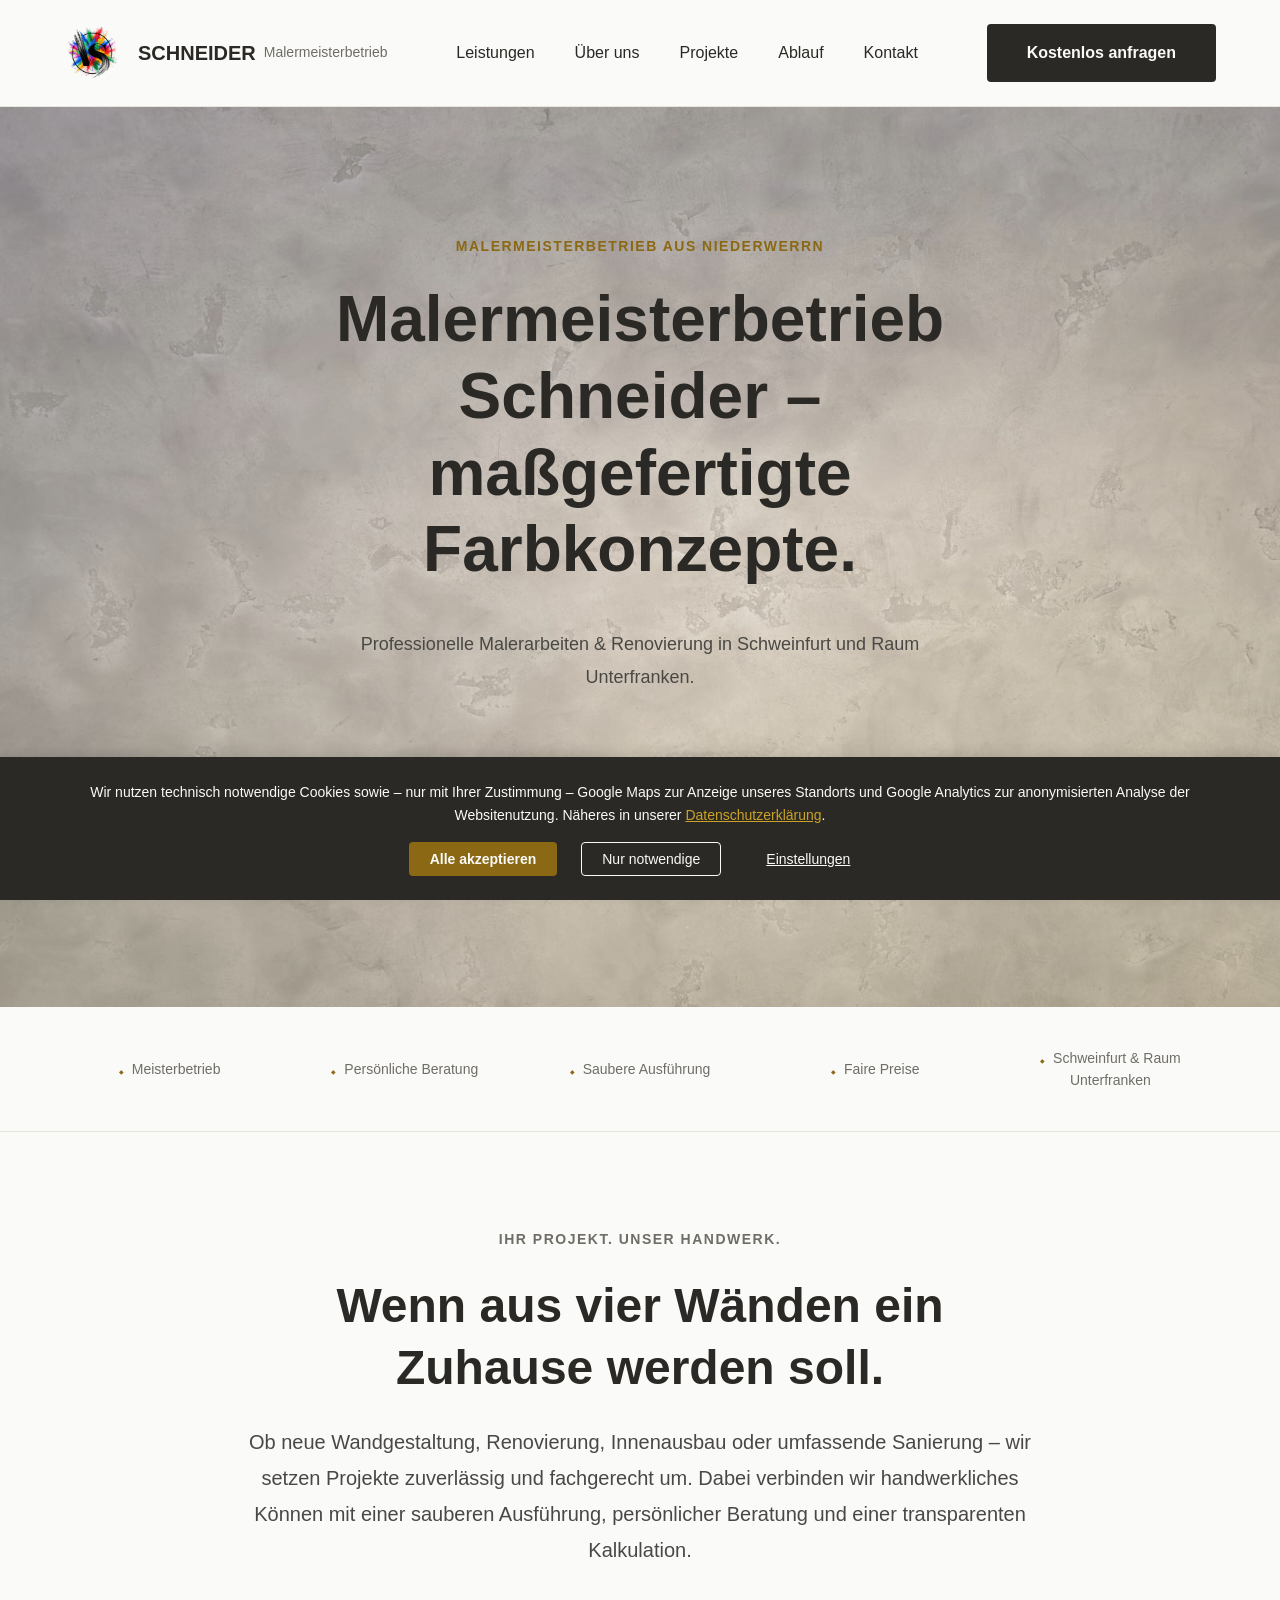
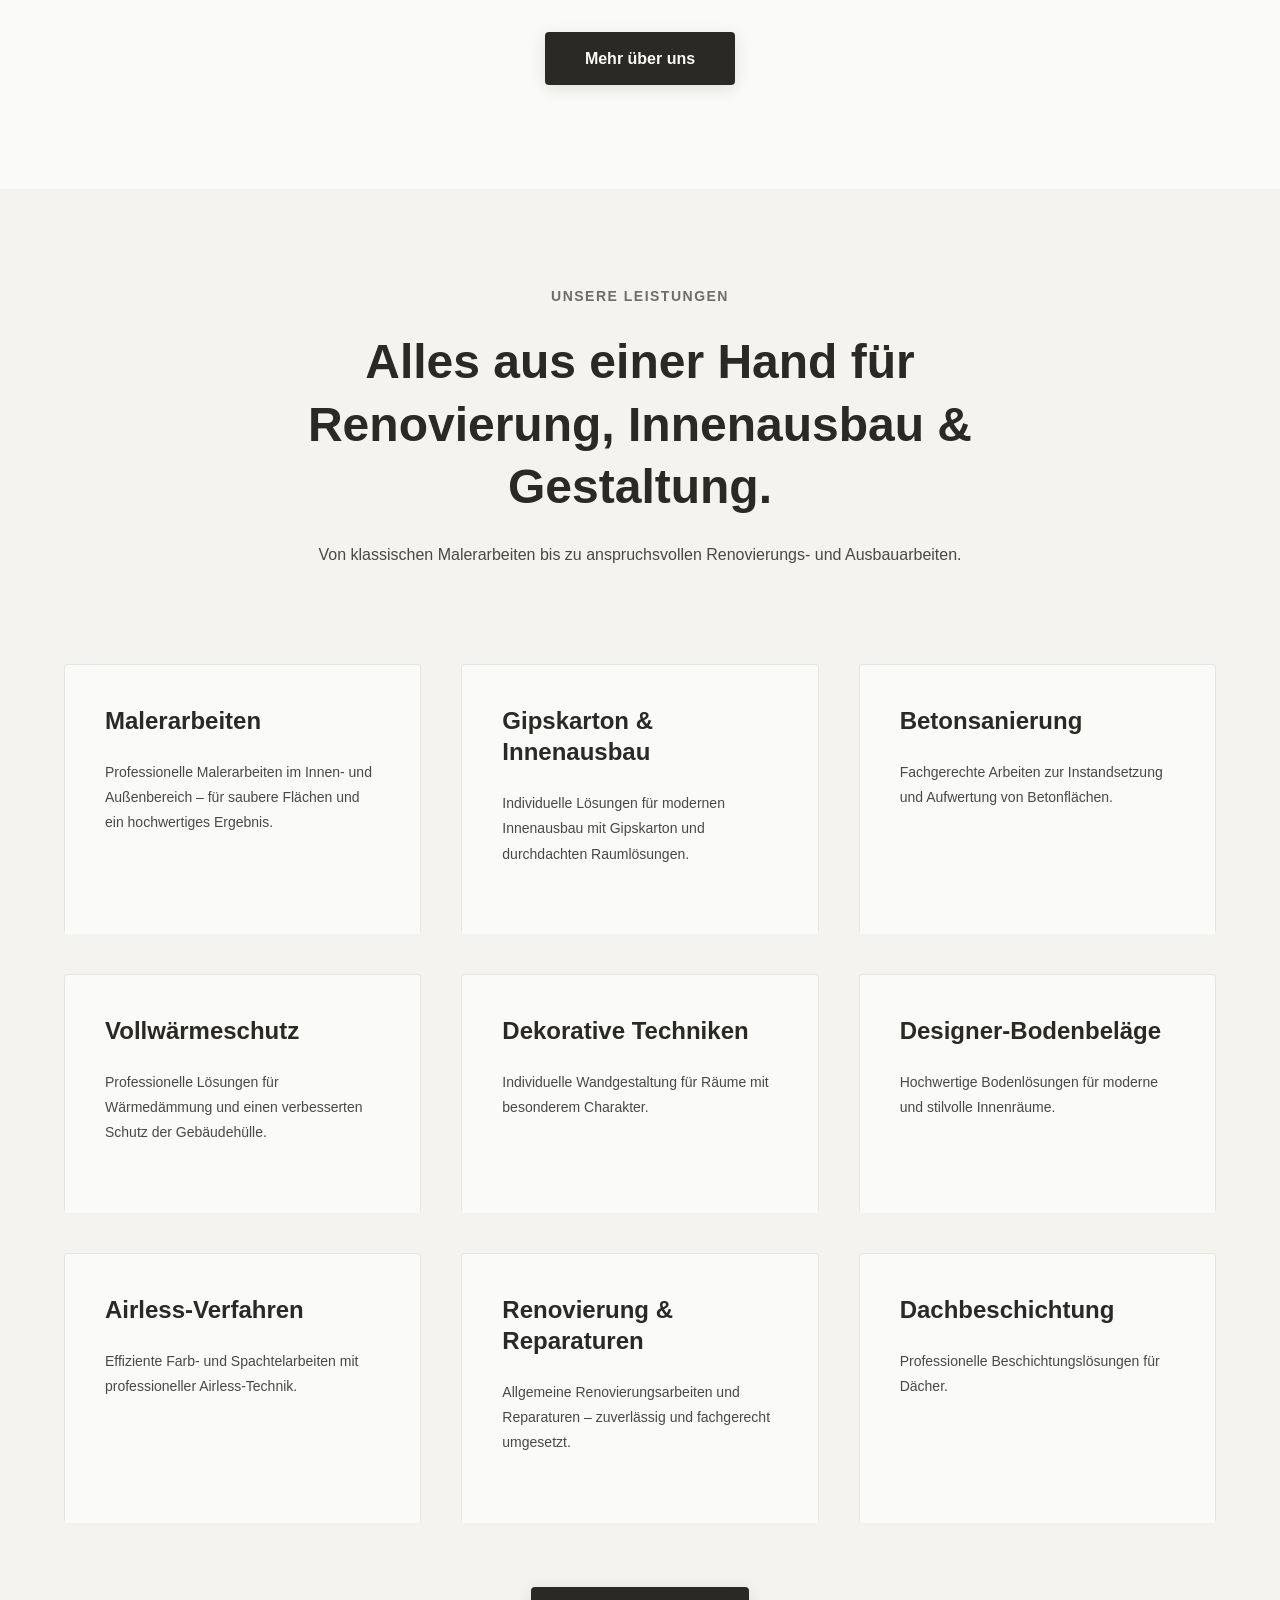
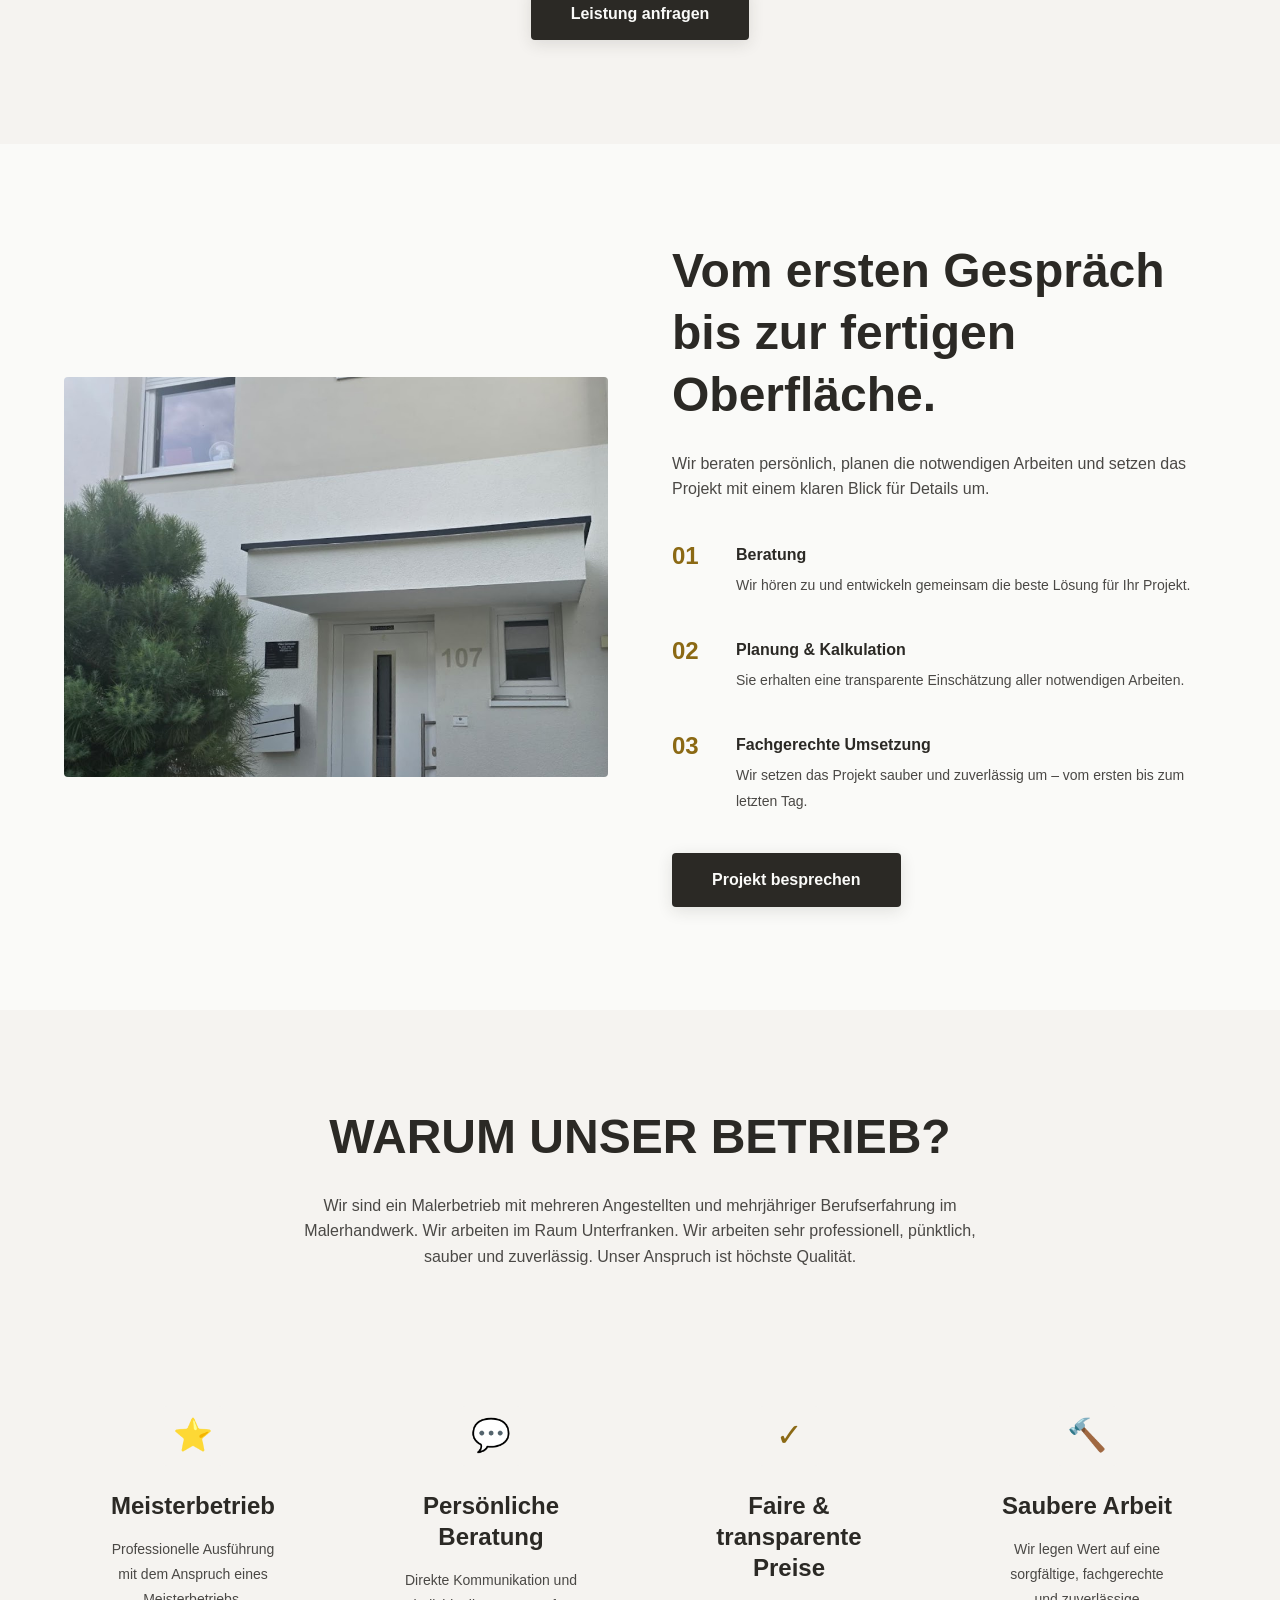
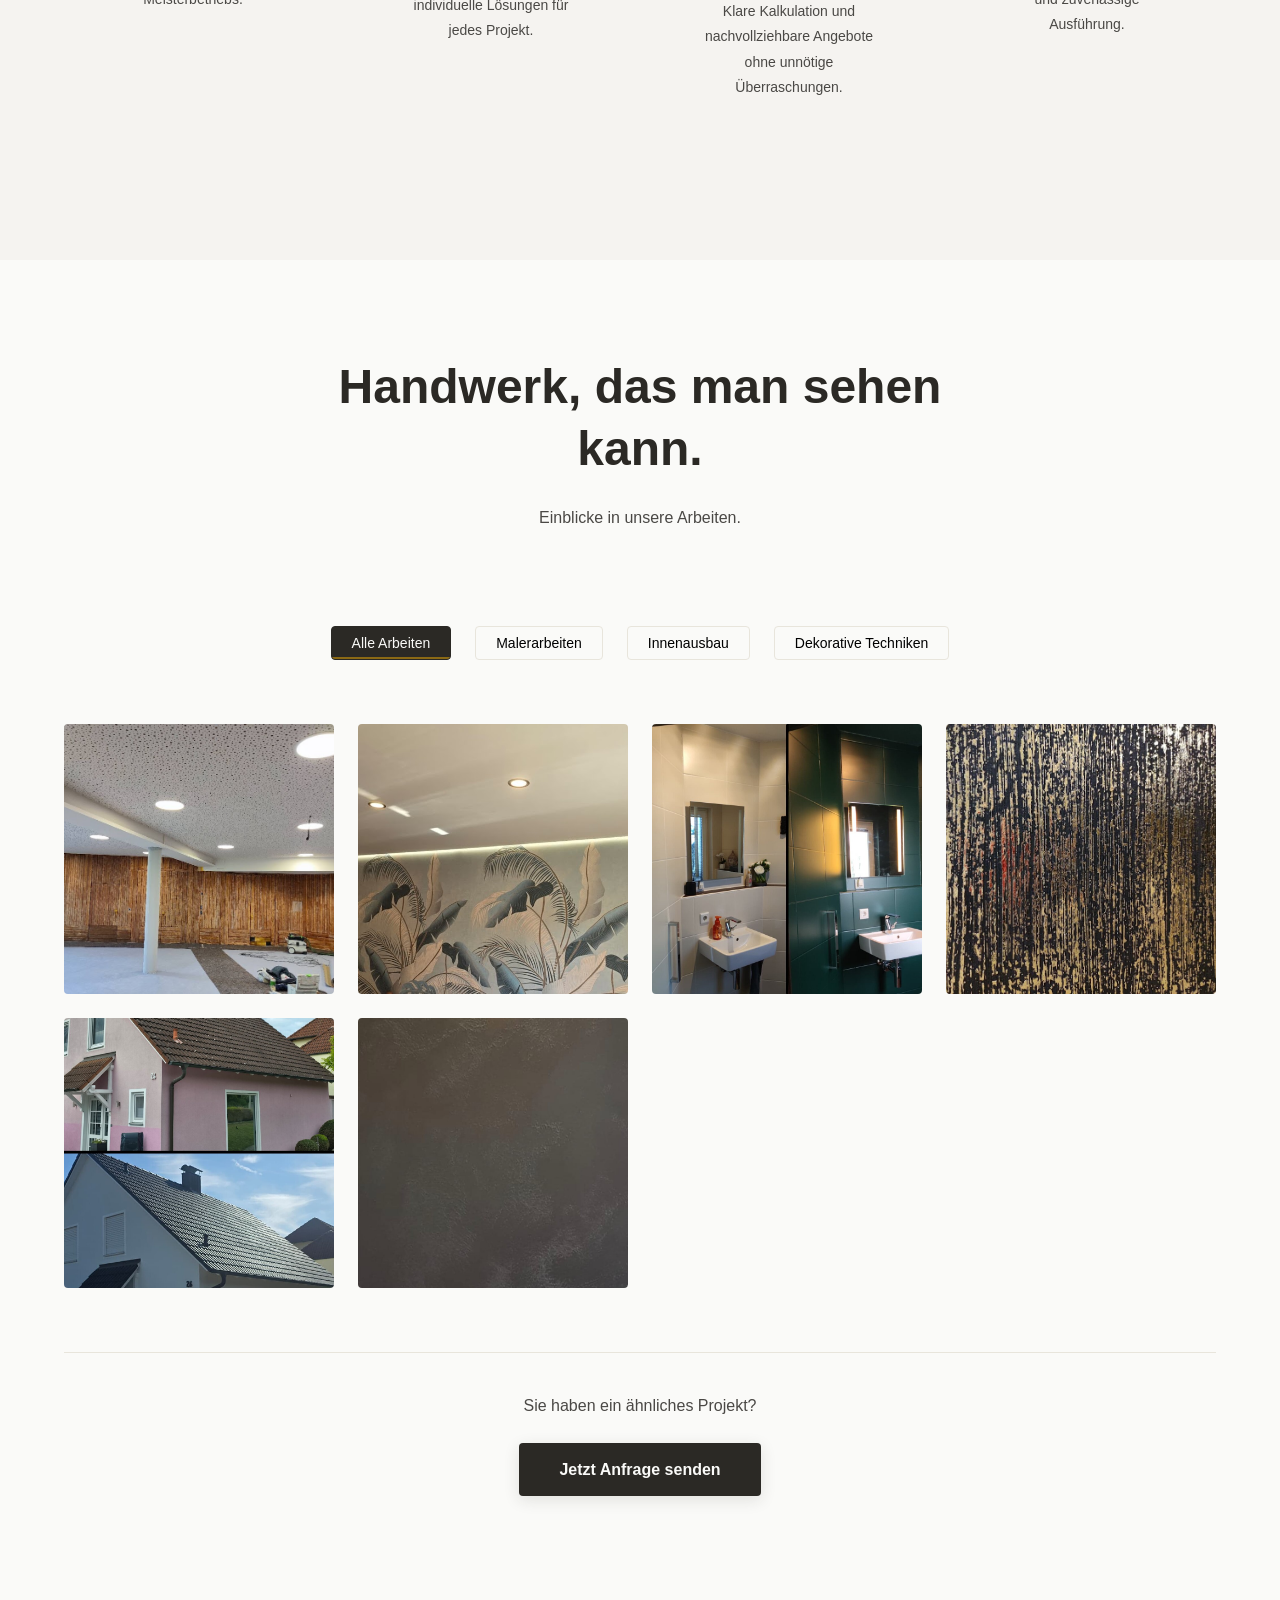
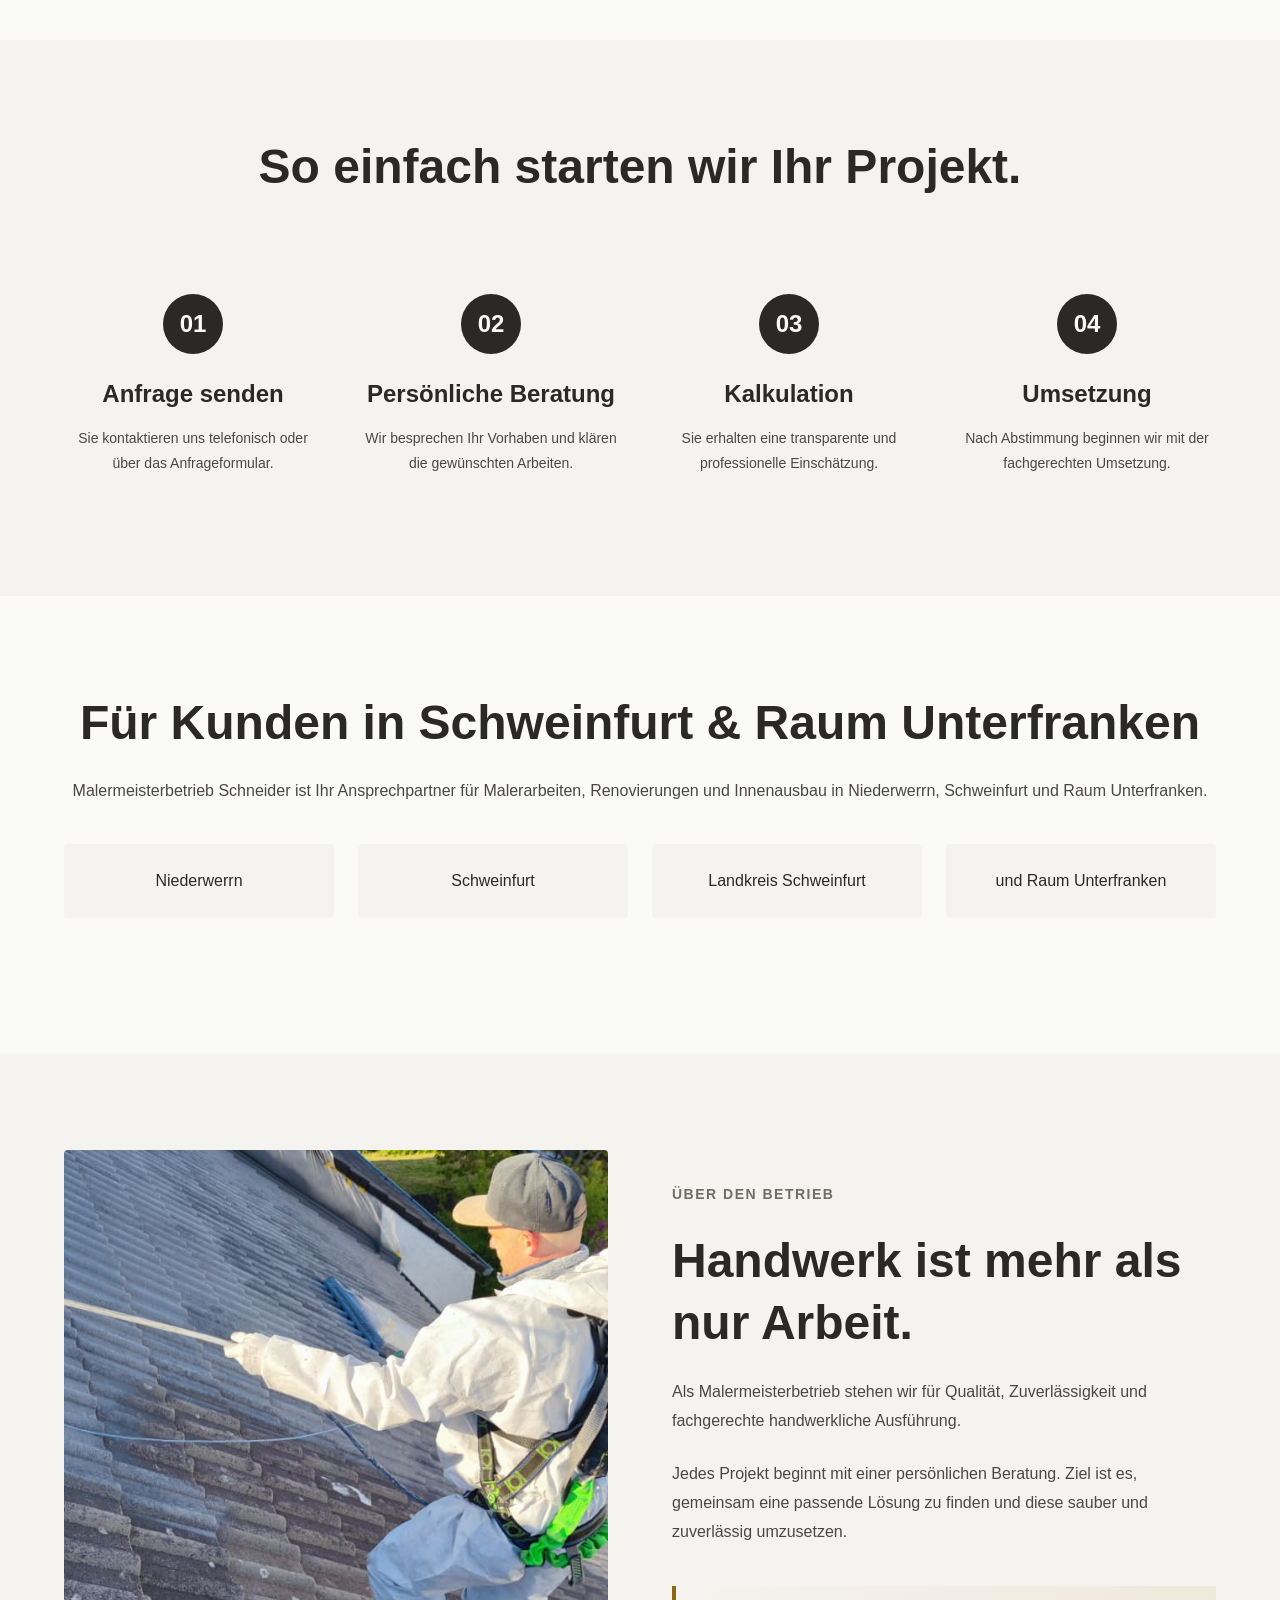
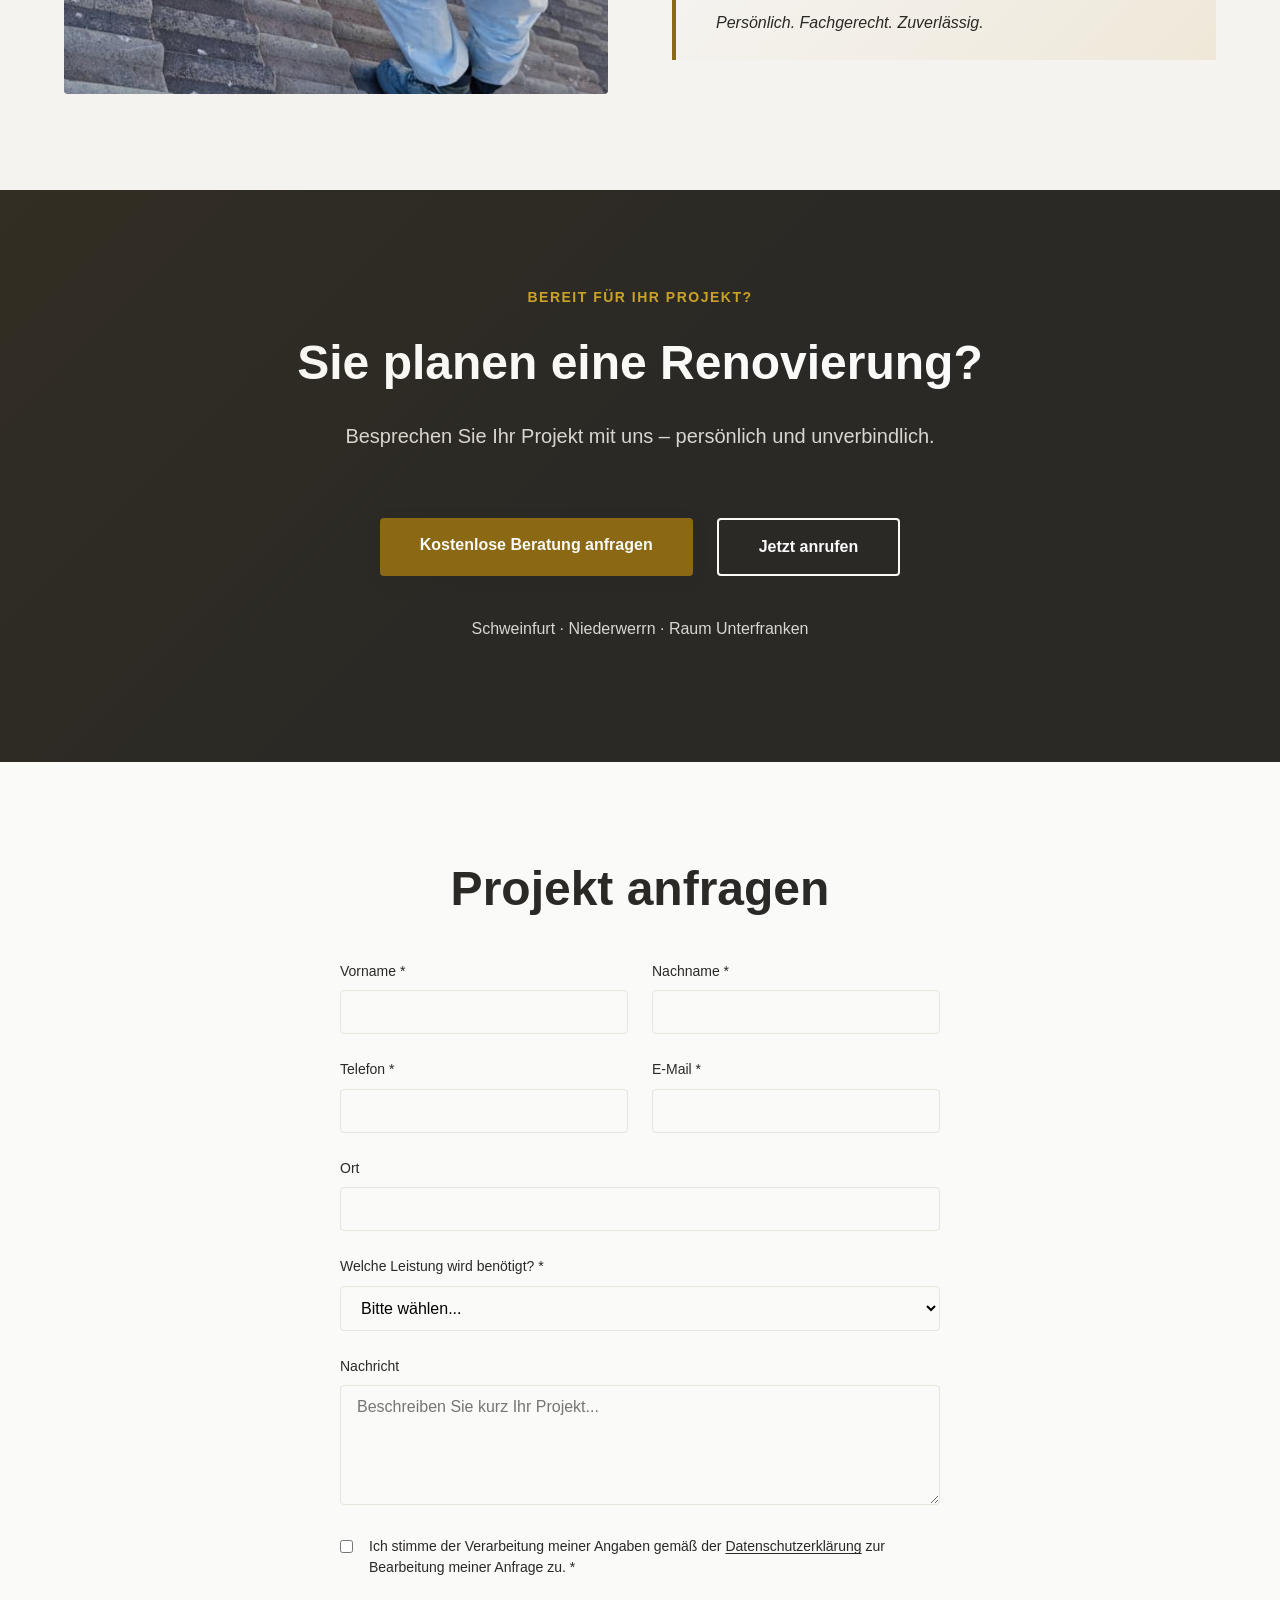
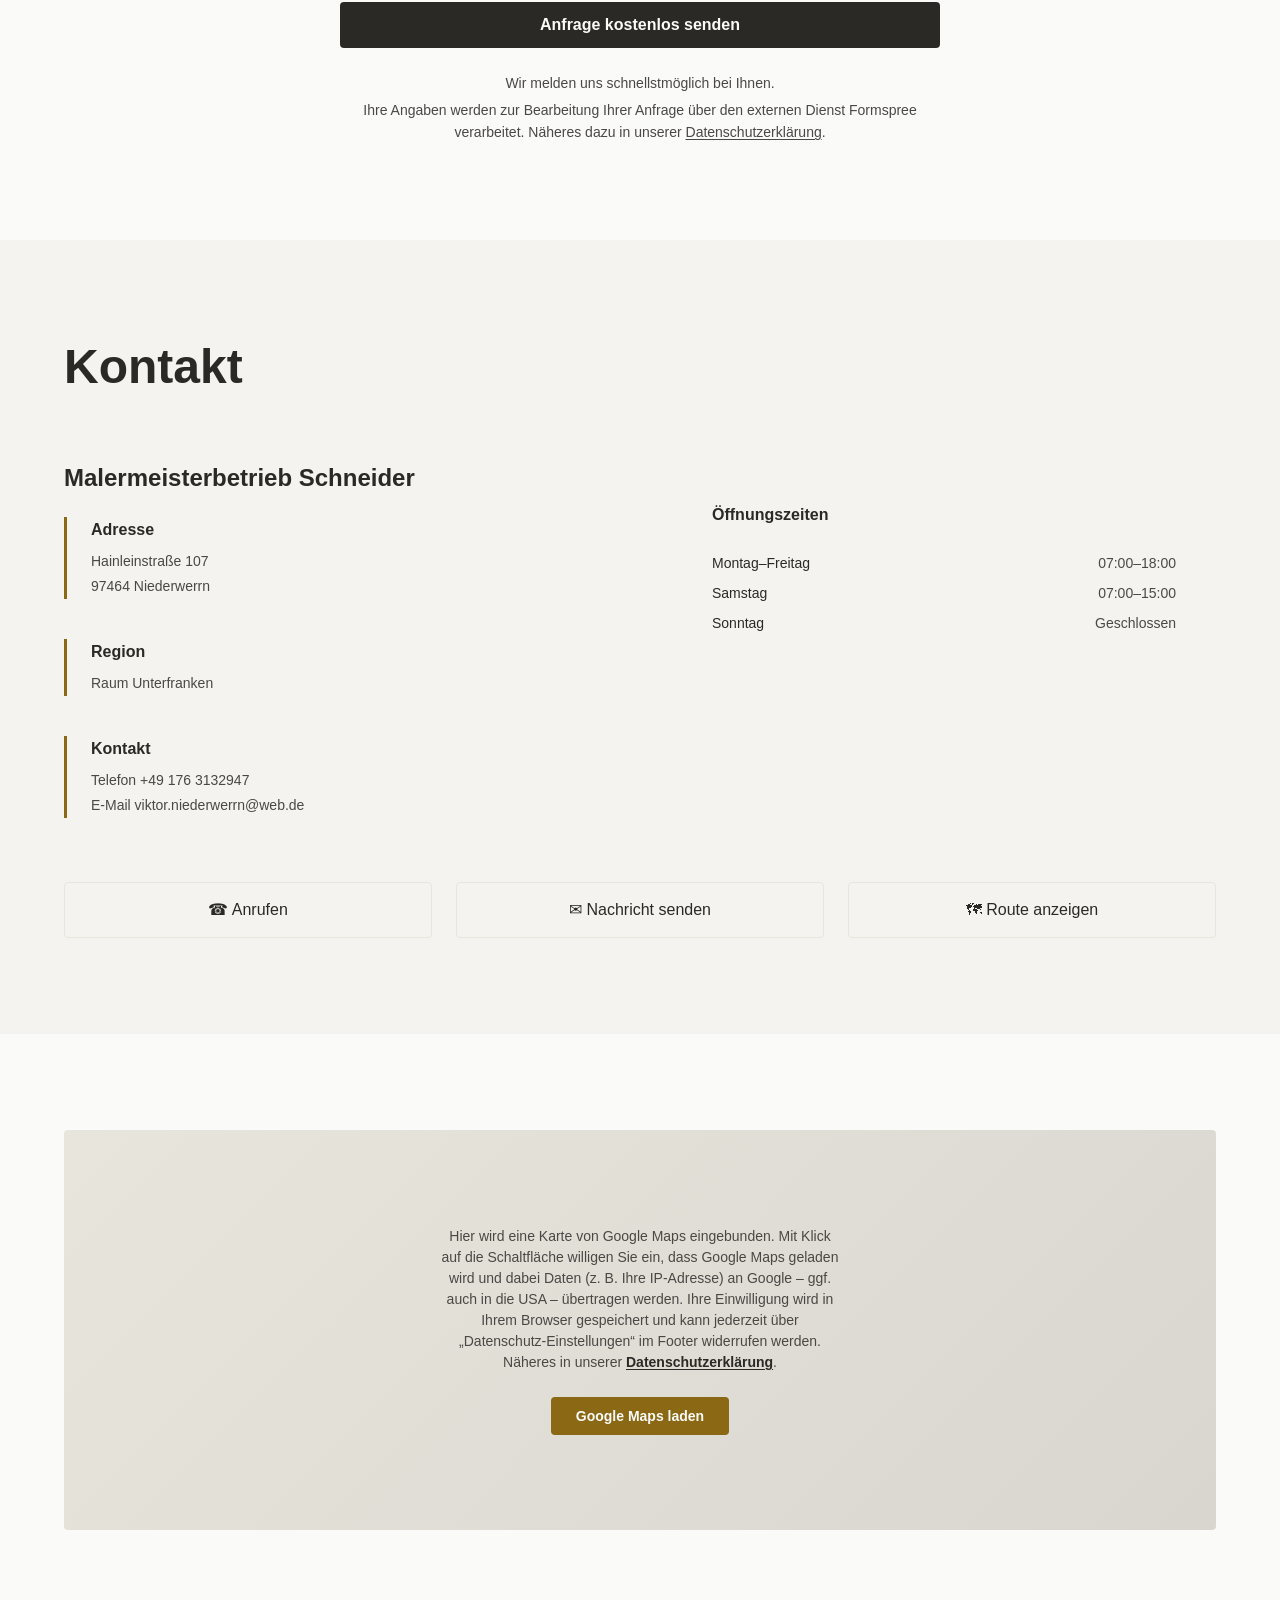
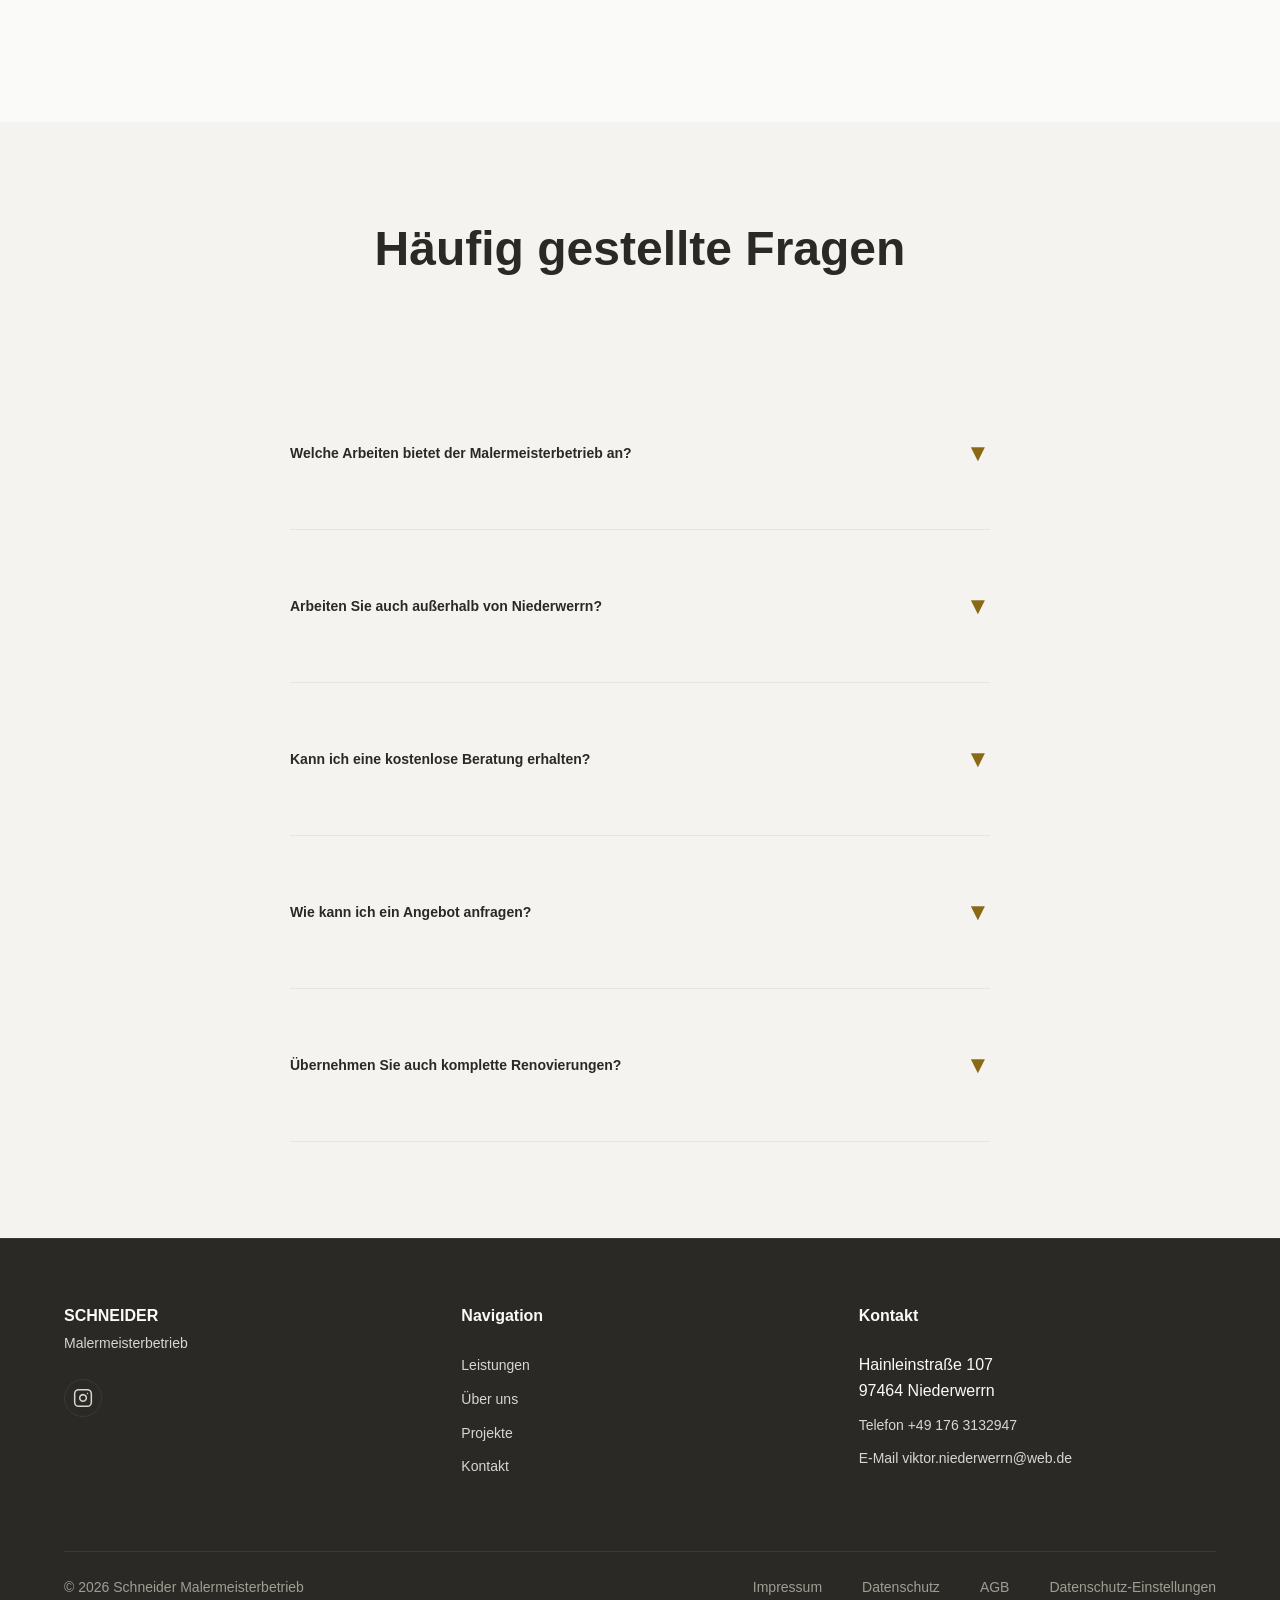
==== index.html @ 645c7f22 "Add files via upload" ====
<!DOCTYPE html>
<html lang="de">
<head>
    <meta charset="UTF-8">
    <meta name="viewport" content="width=device-width, initial-scale=1.0">
    <title>Malermeisterbetrieb Schneider – Malerarbeiten in Schweinfurt</title>
    <meta name="description" content="Malermeisterbetrieb Schneider aus Niederwerrn: Malerarbeiten, Renovierung und Innenausbau in Schweinfurt und Unterfranken. Jetzt kostenlos anfragen.">
    <meta name="robots" content="index, follow">
    <link rel="canonical" href="https://schneider-renovierungen.de/">
    <link rel="icon" type="image/png" href="images/logo.png">

    <!-- Open Graph -->
    <meta property="og:type" content="website">
    <meta property="og:locale" content="de_DE">
    <meta property="og:site_name" content="Malermeisterbetrieb Schneider">
    <meta property="og:title" content="Malermeisterbetrieb Schneider – Malerarbeiten in Schweinfurt">
    <meta property="og:description" content="Malerarbeiten, Renovierung und Innenausbau in Niederwerrn, Schweinfurt und Unterfranken. Jetzt kostenlos anfragen.">
    <meta property="og:url" content="https://schneider-renovierungen.de/">
    <meta property="og:image" content="https://schneider-renovierungen.de/images/photo-1.jpg">
    <meta property="og:image:alt" content="Malermeisterbetrieb Schneider – Malerarbeiten und Renovierung">

    <!-- Twitter / X -->
    <meta name="twitter:card" content="summary_large_image">
    <meta name="twitter:title" content="Malermeisterbetrieb Schneider – Malerarbeiten in Schweinfurt">
    <meta name="twitter:description" content="Malerarbeiten, Renovierung und Innenausbau in Niederwerrn, Schweinfurt und Unterfranken.">
    <meta name="twitter:image" content="https://schneider-renovierungen.de/images/photo-1.jpg">

    <link rel="stylesheet" href="css/style.css">
    <script src="js/consent.js" defer></script>
    <script src="js/main.js" defer></script>

    <script type="application/ld+json">
    {
        "@context": "https://schema.org",
        "@type": "HousePainter",
        "name": "Malermeisterbetrieb Schneider",
        "url": "https://schneider-renovierungen.de/",
        "image": "https://schneider-renovierungen.de/images/photo-1.jpg",
        "logo": "https://schneider-renovierungen.de/images/logo.png",
        "telephone": "+491763132947",
        "email": "viktor.niederwerrn@web.de",
        "address": {
            "@type": "PostalAddress",
            "streetAddress": "Hainleinstraße 107",
            "postalCode": "97464",
            "addressLocality": "Niederwerrn",
            "addressRegion": "Bayern",
            "addressCountry": "DE"
        },
        "geo": {
            "@type": "GeoCoordinates",
            "latitude": 50.0645105,
            "longitude": 10.1871933
        },
        "areaServed": ["Niederwerrn", "Schweinfurt", "Landkreis Schweinfurt", "Unterfranken"],
        "openingHoursSpecification": [
            {
                "@type": "OpeningHoursSpecification",
                "dayOfWeek": ["Monday", "Tuesday", "Wednesday", "Thursday", "Friday"],
                "opens": "07:00",
                "closes": "18:00"
            },
            {
                "@type": "OpeningHoursSpecification",
                "dayOfWeek": "Saturday",
                "opens": "07:00",
                "closes": "15:00"
            }
        ]
    }
    </script>
</head>
<body id="top">
    <a class="skip-link" href="#main">Zum Inhalt springen</a>

    <!-- COOKIE / CONSENT BANNER -->
    <section id="cookieBanner" class="cookie-banner" aria-label="Datenschutz-Hinweis" hidden>
        <div class="cookie-banner__inner">
            <p>
                Wir nutzen technisch notwendige Cookies sowie – nur mit Ihrer Zustimmung – Google Maps zur Anzeige unseres Standorts und Google Analytics zur anonymisierten Analyse der Websitenutzung. Näheres in unserer
                <a href="datenschutz.html">Datenschutzerklärung</a>.
            </p>
            <div class="cookie-banner__actions">
                <button type="button" class="consent-btn consent-btn--primary" data-consent="accept-all">Alle akzeptieren</button>
                <button type="button" class="consent-btn consent-btn--outline" data-consent="necessary">Nur notwendige</button>
                <button type="button" class="consent-btn consent-btn--link" data-consent="settings">Einstellungen</button>
            </div>
        </div>
    </section>

    <div class="scroll-progress" id="scrollProgress" aria-hidden="true"></div>

    <!-- HEADER / NAVIGATION -->
    <header class="site-header">
        <div class="container">
            <nav aria-label="Hauptnavigation">
                <a class="logo" href="#top">
                    <img src="images/logo.png" alt="" width="56" height="56" decoding="async">
                    <span class="logo-main">SCHNEIDER</span>
                    <span class="logo-sub">Malermeisterbetrieb</span>
                </a>
                <ul class="nav-links" id="navLinks">
                    <li><a href="#leistungen">Leistungen</a></li>
                    <li><a href="#about">Über uns</a></li>
                    <li><a href="#portfolio">Projekte</a></li>
                    <li><a href="#process">Ablauf</a></li>
                    <li><a href="#kontakt">Kontakt</a></li>
                </ul>
                <a class="cta-button" href="#kontaktformular">Kostenlos anfragen</a>
                <button class="hamburger" type="button" aria-label="Menü öffnen" aria-expanded="false" aria-controls="navLinks">
                    <span></span>
                    <span></span>
                    <span></span>
                </button>
            </nav>
        </div>
    </header>

    <main id="main">

        <!-- HERO -->
        <section class="hero">
            <img class="hero-image" src="images/photo-1.jpg" alt="" loading="eager" fetchpriority="high" decoding="async">
            <div class="hero-content">
                <span class="eyebrow">MALERMEISTERBETRIEB AUS NIEDERWERRN</span>
                <h1>Malermeisterbetrieb Schneider – maßgefertigte Farbkonzepte.</h1>
                <p class="hero-subheading">Professionelle Malerarbeiten &amp; Renovierung in Schweinfurt und Raum Unterfranken.</p>
                <div class="hero-buttons">
                    <a class="btn-primary" href="#kontaktformular">Kostenlos anfragen</a>
                    <a class="btn-secondary" href="#leistungen">Leistungen entdecken</a>
                </div>
            </div>
        </section>

        <!-- TRUST BAR -->
        <section class="trust-bar" aria-label="Unsere Stärken">
            <div class="container">
                <div class="trust-bar-content">
                    <div class="trust-bar-item">Meisterbetrieb</div>
                    <div class="trust-bar-item">Persönliche Beratung</div>
                    <div class="trust-bar-item">Saubere Ausführung</div>
                    <div class="trust-bar-item">Faire Preise</div>
                    <div class="trust-bar-item">Schweinfurt &amp; Raum Unterfranken</div>
                </div>
            </div>
        </section>

        <!-- INTRO -->
        <section class="section">
            <div class="container">
                <div class="intro">
                    <span class="eyebrow">IHR PROJEKT. UNSER HANDWERK.</span>
                    <h2>Wenn aus vier Wänden ein Zuhause werden soll.</h2>
                    <p>Ob neue Wandgestaltung, Renovierung, Innenausbau oder umfassende Sanierung – wir setzen Projekte zuverlässig und fachgerecht um. Dabei verbinden wir handwerkliches Können mit einer sauberen Ausführung, persönlicher Beratung und einer transparenten Kalkulation.</p>
                    <a class="btn-primary" href="#about">Mehr über uns</a>
                </div>
            </div>
        </section>

        <!-- LEISTUNGEN -->
        <section class="section light-gray" id="leistungen">
            <div class="container">
                <div class="section-header">
                    <span class="eyebrow">UNSERE LEISTUNGEN</span>
                    <h2>Alles aus einer Hand für Renovierung, Innenausbau &amp; Gestaltung.</h2>
                    <p>Von klassischen Malerarbeiten bis zu anspruchsvollen Renovierungs- und Ausbauarbeiten.</p>
                </div>
                <div class="services-grid">
                    <div class="service-card">
                        <h3>Malerarbeiten</h3>
                        <p>Professionelle Malerarbeiten im Innen- und Außenbereich – für saubere Flächen und ein hochwertiges Ergebnis.</p>
                    </div>
                    <div class="service-card">
                        <h3>Gipskarton &amp; Innenausbau</h3>
                        <p>Individuelle Lösungen für modernen Innenausbau mit Gipskarton und durchdachten Raumlösungen.</p>
                    </div>
                    <div class="service-card">
                        <h3>Betonsanierung</h3>
                        <p>Fachgerechte Arbeiten zur Instandsetzung und Aufwertung von Betonflächen.</p>
                    </div>
                    <div class="service-card">
                        <h3>Vollwärmeschutz</h3>
                        <p>Professionelle Lösungen für Wärmedämmung und einen verbesserten Schutz der Gebäudehülle.</p>
                    </div>
                    <div class="service-card">
                        <h3>Dekorative Techniken</h3>
                        <p>Individuelle Wandgestaltung für Räume mit besonderem Charakter.</p>
                    </div>
                    <div class="service-card">
                        <h3>Designer-Bodenbeläge</h3>
                        <p>Hochwertige Bodenlösungen für moderne und stilvolle Innenräume.</p>
                    </div>
                    <div class="service-card">
                        <h3>Airless-Verfahren</h3>
                        <p>Effiziente Farb- und Spachtelarbeiten mit professioneller Airless-Technik.</p>
                    </div>
                    <div class="service-card">
                        <h3>Renovierung &amp; Reparaturen</h3>
                        <p>Allgemeine Renovierungsarbeiten und Reparaturen – zuverlässig und fachgerecht umgesetzt.</p>
                    </div>
                    <div class="service-card">
                        <h3>Dachbeschichtung</h3>
                        <p>Professionelle Beschichtungslösungen für Dächer.</p>
                    </div>
                </div>
                <div class="services-cta">
                    <a class="btn-primary" href="#kontaktformular">Leistung anfragen</a>
                </div>
            </div>
        </section>

        <!-- VOM ERSTEN GESPRÄCH -->
        <section class="section">
            <div class="container">
                <div class="visual-performance">
                    <div class="visual-performance-image">
                        <img src="images/photo-2.jpg" alt="Referenzprojekt von Malermeisterbetrieb Schneider: gestalteter Innenraum" loading="lazy" decoding="async">
                    </div>
                    <div class="visual-performance-content">
                        <h2>Vom ersten Gespräch bis zur fertigen Oberfläche.</h2>
                        <p>Wir beraten persönlich, planen die notwendigen Arbeiten und setzen das Projekt mit einem klaren Blick für Details um.</p>
                        <div class="process-steps">
                            <div class="process-step">
                                <div class="process-step-number">01</div>
                                <div class="process-step-text">
                                    <strong>Beratung</strong>
                                    <span>Wir hören zu und entwickeln gemeinsam die beste Lösung für Ihr Projekt.</span>
                                </div>
                            </div>
                            <div class="process-step">
                                <div class="process-step-number">02</div>
                                <div class="process-step-text">
                                    <strong>Planung &amp; Kalkulation</strong>
                                    <span>Sie erhalten eine transparente Einschätzung aller notwendigen Arbeiten.</span>
                                </div>
                            </div>
                            <div class="process-step">
                                <div class="process-step-number">03</div>
                                <div class="process-step-text">
                                    <strong>Fachgerechte Umsetzung</strong>
                                    <span>Wir setzen das Projekt sauber und zuverlässig um – vom ersten bis zum letzten Tag.</span>
                                </div>
                            </div>
                        </div>
                        <a class="btn-primary" href="#kontaktformular">Projekt besprechen</a>
                    </div>
                </div>
            </div>
        </section>

        <!-- WARUM UNSER BETRIEB -->
        <section class="section light-gray">
            <div class="container">
                <div class="section-header">
                    <h2>WARUM UNSER BETRIEB?</h2>
                    <p>Wir sind ein Malerbetrieb mit mehreren Angestellten und mehrjähriger Berufserfahrung im Malerhandwerk. Wir arbeiten im Raum Unterfranken.
                    Wir arbeiten sehr professionell, pünktlich, sauber und zuverlässig. Unser Anspruch ist höchste Qualität.</p>
                </div>
                <div class="benefits-grid">
                    <div class="benefit-card">
                        <div class="benefit-icon" aria-hidden="true">⭐</div>
                        <h3>Meisterbetrieb</h3>
                        <p>Professionelle Ausführung mit dem Anspruch eines Meisterbetriebs.</p>
                    </div>
                    <div class="benefit-card">
                        <div class="benefit-icon" aria-hidden="true">💬</div>
                        <h3>Persönliche Beratung</h3>
                        <p>Direkte Kommunikation und individuelle Lösungen für jedes Projekt.</p>
                    </div>
                    <div class="benefit-card">
                        <div class="benefit-icon" aria-hidden="true">✓</div>
                        <h3>Faire &amp; transparente Preise</h3>
                        <p>Klare Kalkulation und nachvollziehbare Angebote ohne unnötige Überraschungen.</p>
                    </div>
                    <div class="benefit-card">
                        <div class="benefit-icon" aria-hidden="true">🔨</div>
                        <h3>Saubere Arbeit</h3>
                        <p>Wir legen Wert auf eine sorgfältige, fachgerechte und zuverlässige Ausführung.</p>
                    </div>
                </div>
            </div>
        </section>

        <!-- PORTFOLIO -->
        <section class="section" id="portfolio">
            <div class="container">
                <div class="section-header">
                    <h2>Handwerk, das man sehen kann.</h2>
                    <p>Einblicke in unsere Arbeiten.</p>
                </div>
                <div class="portfolio-filters" role="group" aria-label="Projekte filtern">
                    <button type="button" class="filter-btn active" data-filter="alle" aria-pressed="true">Alle Arbeiten</button>
                    <button type="button" class="filter-btn" data-filter="maler" aria-pressed="false">Malerarbeiten</button>
                    <button type="button" class="filter-btn" data-filter="innenausbau" aria-pressed="false">Innenausbau</button>
                    <button type="button" class="filter-btn" data-filter="dekorative techniken" aria-pressed="false">Dekorative Techniken</button>
                </div>
                <div class="portfolio-grid">
                    <div class="portfolio-item" data-category="maler">
                        <img src="images/photo-3.jpg" alt="Malerarbeiten – Referenzprojekt von Malermeisterbetrieb Schneider" loading="lazy" decoding="async">
                    </div>
                    <div class="portfolio-item" data-category="maler">
                        <img src="images/photo-4.jpg" alt="Malerarbeiten im Innenraum – Referenzprojekt von Malermeisterbetrieb Schneider" loading="lazy" decoding="async">
                    </div>
                    <div class="portfolio-item" data-category="innenausbau">
                        <img src="images/photo-5.jpg" alt="Innenausbau – Referenzprojekt von Malermeisterbetrieb Schneider" loading="lazy" decoding="async">
                    </div>
                    <div class="portfolio-item" data-category="dekorative techniken">
                        <img src="images/photo-6.jpg" alt="Dekorative Wandgestaltung – Referenzprojekt von Malermeisterbetrieb Schneider" loading="lazy" decoding="async">
                    </div>
                    <div class="portfolio-item" data-category="maler">
                        <img src="images/photo-7.jpg" alt="Renovierte Wandflächen – Referenzprojekt von Malermeisterbetrieb Schneider" loading="lazy" decoding="async">
                    </div>
                    <div class="portfolio-item" data-category="dekorative techniken">
                        <img src="images/photo-8.jpg" alt="Dekorative Technik an der Wand – Referenzprojekt von Malermeisterbetrieb Schneider" loading="lazy" decoding="async">
                    </div>
                </div>
                <div class="portfolio-cta">
                    <p>Sie haben ein ähnliches Projekt?</p>
                    <a class="btn-primary" href="#kontaktformular">Jetzt Anfrage senden</a>
                </div>
            </div>
        </section>

        <!-- ABLAUF -->
        <section class="section light-gray" id="process">
            <div class="container">
                <div class="section-header section-header--full">
                    <h2>So einfach starten wir Ihr Projekt.</h2>
                </div>
                <div class="timeline">
                    <div class="timeline-step">
                        <div class="timeline-number">01</div>
                        <h3>Anfrage senden</h3>
                        <p>Sie kontaktieren uns telefonisch oder über das Anfrageformular.</p>
                    </div>
                    <div class="timeline-step">
                        <div class="timeline-number">02</div>
                        <h3>Persönliche Beratung</h3>
                        <p>Wir besprechen Ihr Vorhaben und klären die gewünschten Arbeiten.</p>
                    </div>
                    <div class="timeline-step">
                        <div class="timeline-number">03</div>
                        <h3>Kalkulation</h3>
                        <p>Sie erhalten eine transparente und professionelle Einschätzung.</p>
                    </div>
                    <div class="timeline-step">
                        <div class="timeline-number">04</div>
                        <h3>Umsetzung</h3>
                        <p>Nach Abstimmung beginnen wir mit der fachgerechten Umsetzung.</p>
                    </div>
                </div>
            </div>
        </section>

        <!-- REGION -->
        <section class="section">
            <div class="container">
                <div class="region-header">
                    <h2>Für Kunden in Schweinfurt &amp; Raum Unterfranken</h2>
                    <p>Malermeisterbetrieb Schneider ist Ihr Ansprechpartner für Malerarbeiten, Renovierungen und Innenausbau in Niederwerrn, Schweinfurt und Raum Unterfranken.</p>
                </div>
                <div class="region-locations">
                    <div class="region-location">Niederwerrn</div>
                    <div class="region-location">Schweinfurt</div>
                    <div class="region-location">Landkreis Schweinfurt</div>
                    <div class="region-location">und Raum Unterfranken</div>
                </div>
            </div>
        </section>

        <!-- ÜBER DEN BETRIEB -->
        <section class="section light-gray" id="about">
            <div class="container">
                <div class="about">
                    <div class="about-image">
                        <img src="images/photo-9.jpg" alt="Einblick in die Arbeit von Malermeisterbetrieb Schneider" loading="lazy" decoding="async">
                    </div>
                    <div class="about-content">
                        <span class="eyebrow">ÜBER DEN BETRIEB</span>
                        <h2>Handwerk ist mehr als nur Arbeit.</h2>
                        <p>Als Malermeisterbetrieb stehen wir für Qualität, Zuverlässigkeit und fachgerechte handwerkliche Ausführung.</p>
                        <p>Jedes Projekt beginnt mit einer persönlichen Beratung. Ziel ist es, gemeinsam eine passende Lösung zu finden und diese sauber und zuverlässig umzusetzen.</p>
                        <div class="about-highlight">Persönlich. Fachgerecht. Zuverlässig.</div>
                    </div>
                </div>
            </div>
        </section>

        <!-- CTA -->
        <section class="section dark cta-section">
            <div class="container">
                <span class="eyebrow">BEREIT FÜR IHR PROJEKT?</span>
                <h2>Sie planen eine Renovierung?</h2>
                <p class="cta-section-subheading">Besprechen Sie Ihr Projekt mit uns – persönlich und unverbindlich.</p>
                <div class="cta-buttons">
                    <a class="btn-primary" href="#kontaktformular">Kostenlose Beratung anfragen</a>
                    <a class="btn-secondary" href="tel:+491763132947">Jetzt anrufen</a>
                </div>
                <p class="cta-section-location">Schweinfurt · Niederwerrn · Raum Unterfranken</p>
            </div>
        </section>

        <!-- KONTAKTFORMULAR -->
        <section class="section" id="kontaktformular">
            <div class="container">
                <div class="form-section">
                    <h2>Projekt anfragen</h2>
                    <form id="kontaktForm" action="https://formspree.io/f/xwlpkgla" method="POST">
                        <input type="hidden" name="_subject" value="Neue Anfrage von Malermeisterbetrieb Schneider Website">
                        <input type="hidden" name="_captcha" value="false">
                        <div class="hp-field" aria-hidden="true">
                            <label>Bitte nicht ausfüllen <input type="text" name="_gotcha" tabindex="-1" autocomplete="off"></label>
                        </div>

                        <div class="form-row">
                            <div class="form-group">
                                <label for="vorname">Vorname *</label>
                                <input type="text" id="vorname" name="vorname" required minlength="2" maxlength="60" autocomplete="given-name" aria-describedby="vorname-error">
                                <span class="field-error" id="vorname-error"></span>
                            </div>
                            <div class="form-group">
                                <label for="nachname">Nachname *</label>
                                <input type="text" id="nachname" name="nachname" required minlength="2" maxlength="60" autocomplete="family-name" aria-describedby="nachname-error">
                                <span class="field-error" id="nachname-error"></span>
                            </div>
                        </div>
                        <div class="form-row">
                            <div class="form-group">
                                <label for="telefon">Telefon *</label>
                                <input type="tel" id="telefon" name="telefon" required inputmode="tel" maxlength="25" pattern="\+?[0-9 \(\)\/\.\-]{6,25}" autocomplete="tel" aria-describedby="telefon-error">
                                <span class="field-error" id="telefon-error"></span>
                            </div>
                            <div class="form-group">
                                <label for="email">E-Mail *</label>
                                <input type="email" id="email" name="email" required maxlength="254" autocomplete="email" aria-describedby="email-error">
                                <span class="field-error" id="email-error"></span>
                            </div>
                        </div>
                        <div class="form-group">
                            <label for="ort">Ort</label>
                            <input type="text" id="ort" name="ort" maxlength="80" autocomplete="address-level2" aria-describedby="ort-error">
                            <span class="field-error" id="ort-error"></span>
                        </div>
                        <div class="form-group">
                            <label for="leistung">Welche Leistung wird benötigt? *</label>
                            <select id="leistung" name="leistung" required aria-describedby="leistung-error">
                                <option value="">Bitte wählen...</option>
                                <option value="malerarbeiten">Malerarbeiten</option>
                                <option value="innenausbau">Innenausbau</option>
                                <option value="gipskarton">Gipskartonarbeiten</option>
                                <option value="betonsanierung">Betonsanierung</option>
                                <option value="vollwaermeschutz">Vollwärmeschutz</option>
                                <option value="dekorative">Dekorative Techniken</option>
                                <option value="bodenbelaege">Designer-Bodenbeläge</option>
                                <option value="airless">Airless-Arbeiten</option>
                                <option value="renovierung">Renovierung / Reparatur</option>
                                <option value="dachbeschichtung">Dachbeschichtung</option>
                                <option value="sonstiges">Sonstiges</option>
                            </select>
                            <span class="field-error" id="leistung-error"></span>
                        </div>
                        <div class="form-group">
                            <label for="nachricht">Nachricht</label>
                            <textarea id="nachricht" name="nachricht" minlength="10" maxlength="2000" placeholder="Beschreiben Sie kurz Ihr Projekt..." aria-describedby="nachricht-error"></textarea>
                            <span class="field-error" id="nachricht-error"></span>
                        </div>
                        <div class="form-checkbox-group">
                            <div class="form-checkbox">
                                <input type="checkbox" id="datenschutz-consent" name="datenschutz" required aria-describedby="datenschutz-consent-error">
                                <label for="datenschutz-consent">Ich stimme der Verarbeitung meiner Angaben gemäß der <a href="datenschutz.html">Datenschutzerklärung</a> zur Bearbeitung meiner Anfrage zu. *</label>
                            </div>
                            <span class="field-error" id="datenschutz-consent-error"></span>
                        </div>
                        <button type="submit" class="form-button">Anfrage kostenlos senden</button>
                        <div class="form-info">Wir melden uns schnellstmöglich bei Ihnen.</div>
                        <div class="form-info">Ihre Angaben werden zur Bearbeitung Ihrer Anfrage über den externen Dienst Formspree verarbeitet. Näheres dazu in unserer <a href="datenschutz.html">Datenschutzerklärung</a>.</div>
                        <div id="formStatus" class="form-status" role="status" hidden></div>
                    </form>
                </div>
            </div>
        </section>

        <!-- KONTAKT & ÖFFNUNGSZEITEN -->
        <section class="section light-gray" id="kontakt">
            <div class="container">
                <h2 class="contact-title">Kontakt</h2>
                <div class="contact-section">
                    <div class="contact-info">
                        <h3>Malermeisterbetrieb Schneider</h3>
                        <div class="contact-details">
                            <div class="contact-block">
                                <h4>Adresse</h4>
                                <p>Hainleinstraße 107<br>97464 Niederwerrn</p>
                            </div>
                            <div class="contact-block">
                                <h4>Region</h4>
                                <p>Raum Unterfranken</p>
                            </div>
                            <div class="contact-block">
                                <h4>Kontakt</h4>
                                <p><a href="tel:+491763132947">Telefon +49 176 3132947</a><br>
                                <a href="mailto:viktor.niederwerrn@web.de">E-Mail viktor.niederwerrn@web.de</a></p>
                            </div>
                        </div>
                    </div>
                    <div class="contact-hours">
                        <h3 class="contact-hours-title">Öffnungszeiten</h3>
                        <div class="hours-list">
                            <div class="hours-item">
                                <span>Montag–Freitag</span>
                                <span>07:00–18:00</span>
                            </div>
                            <div class="hours-item">
                                <span>Samstag</span>
                                <span>07:00–15:00</span>
                            </div>
                            <div class="hours-item">
                                <span>Sonntag</span>
                                <span>Geschlossen</span>
                            </div>
                        </div>
                    </div>
                </div>
                <div class="contact-buttons">
                    <a class="contact-btn" href="tel:+491763132947">☎ Anrufen</a>
                    <a class="contact-btn" href="#kontaktformular">✉ Nachricht senden</a>
                    <a class="contact-btn" href="https://www.google.com/maps/place/Viktor+Schneider/@50.0645105,10.1846184,718m/data=!3m1!1e3!4m15!1m8!3m7!1s0x47a2f76195e80d27:0x41564f50977a6a6e!2sHainleinstra%C3%9Fe+107,+97464+Niederwerrn!3b1!8m2!3d50.0645105!4d10.1871933!16s%2Fg%2F11c5mc353q!3m5!1s0x47a2f79ad8e26147:0x8a6961f9d98716e0!8m2!3d50.0645105!4d10.1871933!16s%2Fg%2F11nvydfbbn?entry=ttu&amp;g_ep=EgoyMDI2MDkxNC4wIKXMDSoASAFQAw%3D%3D" target="_blank" rel="noopener noreferrer">🗺 Route anzeigen<span class="visually-hidden"> (öffnet in neuem Tab)</span></a>
                </div>
            </div>
        </section>

        <!-- KARTE -->
        <section class="section" aria-label="Standortkarte">
            <div class="container">
                <div class="map-section">
                    <div class="map-placeholder" id="mapPlaceholder">
                        <div class="map-consent">
                            <p>
                                Hier wird eine Karte von Google Maps eingebunden. Mit Klick auf die Schaltfläche willigen Sie ein, dass Google Maps geladen wird und dabei Daten (z. B. Ihre IP-Adresse) an Google – ggf. auch in die USA – übertragen werden. Ihre Einwilligung wird in Ihrem Browser gespeichert und kann jederzeit über „Datenschutz-Einstellungen“ im Footer widerrufen werden. Näheres in unserer <a href="datenschutz.html">Datenschutzerklärung</a>.
                            </p>
                            <button type="button" class="consent-btn consent-btn--primary" data-consent="load-maps">Google Maps laden</button>
                        </div>
                    </div>
                </div>
            </div>
        </section>

        <!-- FAQ -->
        <section class="section light-gray">
            <div class="container">
                <div class="faq-section">
                    <div class="section-header section-header--full">
                        <h2>Häufig gestellte Fragen</h2>
                    </div>
                    <div class="faq-item">
                        <h3><button type="button" class="faq-question" id="faq-1-q" aria-expanded="false" aria-controls="faq-1-a">
                            <span>Welche Arbeiten bietet der Malermeisterbetrieb an?</span>
                            <span class="faq-toggle" aria-hidden="true">▼</span>
                        </button></h3>
                        <div class="faq-answer" id="faq-1-a" role="region" aria-labelledby="faq-1-q">
                            Wir bieten ein umfassendes Spektrum an Malerarbeiten, Renovierungen, Innenausbau, Gipskartonarbeiten, Betonsanierung, Vollwärmeschutz, dekorative Techniken, Bodenbeläge, Airless-Verfahren und Dachbeschichtung an. Gerne beraten wir Sie zu Ihrem individuellen Projekt.
                        </div>
                    </div>
                    <div class="faq-item">
                        <h3><button type="button" class="faq-question" id="faq-2-q" aria-expanded="false" aria-controls="faq-2-a">
                            <span>Arbeiten Sie auch außerhalb von Niederwerrn?</span>
                            <span class="faq-toggle" aria-hidden="true">▼</span>
                        </button></h3>
                        <div class="faq-answer" id="faq-2-a" role="region" aria-labelledby="faq-2-q">
                            Ja, wir arbeiten in Niederwerrn, Schweinfurt und in der gesamten Umgebung. Gerne besprechen wir mit Ihnen, ob wir für Ihren Standort verfügbar sind.
                        </div>
                    </div>
                    <div class="faq-item">
                        <h3><button type="button" class="faq-question" id="faq-3-q" aria-expanded="false" aria-controls="faq-3-a">
                            <span>Kann ich eine kostenlose Beratung erhalten?</span>
                            <span class="faq-toggle" aria-hidden="true">▼</span>
                        </button></h3>
                        <div class="faq-answer" id="faq-3-a" role="region" aria-labelledby="faq-3-q">
                            Eine unverbindliche und kostenlose Beratung ist für uns selbstverständlich. Kontaktieren Sie uns telefonisch oder über unser Anfrageformular.
                        </div>
                    </div>
                    <div class="faq-item">
                        <h3><button type="button" class="faq-question" id="faq-4-q" aria-expanded="false" aria-controls="faq-4-a">
                            <span>Wie kann ich ein Angebot anfragen?</span>
                            <span class="faq-toggle" aria-hidden="true">▼</span>
                        </button></h3>
                        <div class="faq-answer" id="faq-4-a" role="region" aria-labelledby="faq-4-q">
                            Sie können uns auf mehreren Wegen kontaktieren: Per Telefon, über unser Online-Anfrageformular oder per E-Mail. Wir melden uns schnellstmöglich bei Ihnen.
                        </div>
                    </div>
                    <div class="faq-item">
                        <h3><button type="button" class="faq-question" id="faq-5-q" aria-expanded="false" aria-controls="faq-5-a">
                            <span>Übernehmen Sie auch komplette Renovierungen?</span>
                            <span class="faq-toggle" aria-hidden="true">▼</span>
                        </button></h3>
                        <div class="faq-answer" id="faq-5-a" role="region" aria-labelledby="faq-5-q">
                            Ja, wir führen umfassende Renovierungen durch und koordinieren alle anfallenden Arbeiten professionell. Von der Planung bis zur fertigen Umsetzung.
                        </div>
                    </div>
                </div>
            </div>
        </section>

    </main>

    <!-- FOOTER -->
    <footer class="site-footer">
        <div class="container">
            <div class="footer-content">
                <div class="footer-section">
                    <div class="footer-brand">
                        <div class="footer-brand-name">SCHNEIDER</div>
                        <div class="footer-brand-sub">Malermeisterbetrieb</div>
                    </div>
                    <div class="footer-social">
                        <a href="https://www.instagram.com/malerbetriebviktorschneider?stkn=MWRsOGxmZTB0bTZqeQ==" class="footer-social-link" target="_blank" rel="noopener noreferrer" aria-label="Instagram">
                            <svg xmlns="http://www.w3.org/2000/svg" width="20" height="20" viewBox="0 0 24 24" fill="none" stroke="currentColor" stroke-width="1.8" stroke-linecap="round" stroke-linejoin="round"><rect x="2" y="2" width="20" height="20" rx="5"></rect><path d="M16 11.37A4 4 0 1 1 12.63 8 4 4 0 0 1 16 11.37z"></path><line x1="17.5" y1="6.5" x2="17.5" y2="6.5"></line></svg>
                        </a>
                    </div>
                </div>
                <nav class="footer-section" aria-label="Footer-Navigation">
                    <h3 class="footer-heading">Navigation</h3>
                    <ul>
                        <li><a href="#leistungen">Leistungen</a></li>
                        <li><a href="#about">Über uns</a></li>
                        <li><a href="#portfolio">Projekte</a></li>
                        <li><a href="#kontakt">Kontakt</a></li>
                    </ul>
                </nav>
                <div class="footer-section">
                    <h3 class="footer-heading">Kontakt</h3>
                    <ul>
                        <li>Hainleinstraße 107<br>97464 Niederwerrn</li>
                        <li><a href="tel:+491763132947">Telefon +49 176 3132947</a></li>
                        <li><a href="mailto:viktor.niederwerrn@web.de">E-Mail viktor.niederwerrn@web.de</a></li>
                    </ul>
                </div>
            </div>
            <div class="footer-bottom">
                <div>&copy; <span data-year>2026</span> Schneider Malermeisterbetrieb</div>
                <div class="footer-links">
                    <a href="impressum.html">Impressum</a>
                    <a href="datenschutz.html">Datenschutz</a>
                    <a href="agb.html">AGB</a>
                    <button type="button" class="footer-link-btn" data-consent="settings">Datenschutz-Einstellungen</button>
                </div>
            </div>
        </div>
    </footer>

    <!-- MOBILE STICKY CTA -->
    <div class="mobile-sticky-cta">
        <a class="btn-primary" href="tel:+491763132947">☎ Anrufen</a>
        <a class="btn-secondary" href="#kontaktformular">Anfragen</a>
    </div>

    <!-- LEGAL DIALOG (Impressum / Datenschutz / AGB) -->

    <!-- CONSENT SETTINGS DIALOG -->
    <dialog id="consentSettings" class="consent-dialog" aria-labelledby="consentSettingsTitle">
        <h2 id="consentSettingsTitle" class="dialog-title">Datenschutz-Einstellungen</h2>
        <p>Hier können Sie festlegen, welche Dienste diese Website laden darf. Notwendige Cookies sind für den Betrieb der Website erforderlich und können nicht deaktiviert werden.</p>

        <label class="consent-row">
            <span>
                <strong>Notwendig</strong>
                <span class="consent-row-desc">Für den Betrieb der Website erforderlich.</span>
            </span>
            <input type="checkbox" checked disabled>
        </label>

        <label class="consent-row">
            <span>
                <strong>Google Maps</strong>
                <span class="consent-row-desc">Zeigt eine interaktive Karte an; überträgt Daten an Google.</span>
            </span>
            <input type="checkbox" id="consentMapsCheckbox">
        </label>

        <label class="consent-row">
            <span>
                <strong>Google Analytics</strong>
                <span class="consent-row-desc">Anonymisierte Statistik zur Websitenutzung; überträgt Daten an Google.</span>
            </span>
            <input type="checkbox" id="consentAnalyticsCheckbox">
        </label>

        <div class="dialog-actions">
            <button type="button" class="consent-btn consent-btn--ghost" data-consent="cancel">Abbrechen</button>
            <button type="button" class="consent-btn consent-btn--primary" data-consent="save">Auswahl speichern</button>
        </div>
    </dialog>
</body>
</html>
---- css/style.css ----
/* ==========================================================================
   Malermeisterbetrieb Schneider — style.css

   1  Design tokens
   2  Base / reset
   3  Layout & utilities
   4  Buttons
   5  Header & navigation
   6  Sections (hero → faq)
   7  Contact form
   8  Consent banner, dialogs (consent + legal)
   9  Footer & mobile CTA
   10 Motion (keyframes, scroll reveal)
   11 Responsive: 1024 → 768 → 600 → 380
   12 Reduced motion
   ========================================================================== */


/* 1 — DESIGN TOKENS
   ========================================================================== */

:root {
    /* Colors */
    --color-white: #FAFAF8;
    --color-off-white: #F5F3F0;
    --color-beige: #E8E5DC;
    --color-gray-light: #D9D6D0;
    --color-gray-medium: #6F6D66;      /* was #8B8980 — darkened for WCAG AA (4.5:1) */
    --color-gray-on-dark: #A09D94;     /* secondary text on anthracite (AA) */
    --color-gray-dark: #4A4845;
    --color-anthracite: #2B2925;
    --color-accent: #8B6914;
    --color-accent-light: #C9A227;     /* accent on dark backgrounds (AA) */
    --accent-rgb: 184, 134, 11;        /* tint overlays / glows */
    --color-text: #2B2925;
    --color-text-light: #4A4845;
    --color-border: #E8E5DC;
    --color-error: #B00020;

    /* Typography */
    --font-primary: -apple-system, BlinkMacSystemFont, "Segoe UI", "Roboto", "Oxygen", "Ubuntu", "Cantarell", "Fira Sans", "Droid Sans", "Helvetica Neue", sans-serif;
    --font-size-base: 16px;
    --font-size-xs: 12px;
    --font-size-sm: 14px;
    --font-size-md: 18px;
    --font-size-lg: 20px;
    --font-size-xl: 24px;
    /* Fluid sizes (replace the former per-breakpoint h1/h2/h3 patches) */
    --fs-hero:  clamp(22px, 6.5vw - 2px, 64px);
    --fs-title: clamp(1.5rem, 0.2rem + 5.6vw, 4rem);
    --fs-h2:    clamp(1.25rem, 0.3rem + 4.1vw, 3rem);
    --fs-h3:    clamp(1rem, 0.52rem + 2vw, 1.5rem);
    --line-height-tight: 1.3;
    --line-height-normal: 1.6;
    --line-height-relaxed: 1.8;

    /* Spacing */
    --spacing-xs: 8px;
    --spacing-sm: 16px;
    --spacing-md: 24px;
    --spacing-lg: 40px;
    --spacing-xl: 64px;
    --spacing-2xl: 96px;

    /* Shadows, radius, motion */
    --shadow-sm: 0 2px 8px rgba(43, 41, 37, 0.08);
    --shadow-md: 0 4px 16px rgba(43, 41, 37, 0.12);
    --shadow-lg: 0 8px 32px rgba(43, 41, 37, 0.15);
    --radius: 4px;
    --ease-spring: cubic-bezier(0.34, 1.56, 0.64, 1);

    /* Layers */
    --z-sticky-cta: 999;
    --z-header: 1000;
    --z-progress: 1001;
    --z-banner: 1002;

    /* Height of the sticky header when anchors are followed */
    --header-offset: 96px;
}


/* 2 — BASE / RESET
   ========================================================================== */

* {
    margin: 0;
    padding: 0;
    box-sizing: border-box;
}

html {
    scroll-behavior: smooth;                 /* all in-page anchors — no JS needed */
    scroll-padding-top: var(--header-offset);
}

/* Lock page scroll while any modal dialog is open */
html:has(dialog[open]) {
    overflow: hidden;
}

[hidden] {
    display: none !important;
}

body {
    font-family: var(--font-primary);
    font-size: var(--font-size-base);
    line-height: var(--line-height-normal);
    color: var(--color-text);
    background-color: var(--color-white);
    -webkit-font-smoothing: antialiased;
    -moz-osx-font-smoothing: grayscale;
}

a {
    color: inherit;
    text-decoration: none;
    transition: color 0.3s ease;
}

button {
    font-family: var(--font-primary);
    cursor: pointer;
    border: none;
    background: none;
}

/* Keyboard focus only (replaces the old JS focus-outline handlers) */
:focus-visible {
    outline: 2px solid var(--color-accent);
    outline-offset: 2px;
}

.section.dark :focus-visible,
.cookie-banner :focus-visible,
.site-footer :focus-visible {
    outline-color: var(--color-accent-light);
}

.skip-link {
    position: absolute;
    top: -100px;
    left: var(--spacing-sm);
    z-index: 2000;
    padding: 8px 16px;
    border-radius: var(--radius);
    background: var(--color-anthracite);
    color: var(--color-white);
}

.skip-link:focus {
    top: var(--spacing-sm);
}


/* 3 — LAYOUT & UTILITIES
   ========================================================================== */

.container {
    max-width: 1200px;
    margin: 0 auto;
    padding: 0 var(--spacing-md);
}

.section {
    padding: var(--spacing-2xl) 0;
}

.section.dark {
    background-color: var(--color-anthracite);
    color: var(--color-white);
}

.section.light-gray {
    background-color: var(--color-off-white);
}

.section-header {
    max-width: 700px;
    margin: 0 auto var(--spacing-2xl);
    text-align: center;
}

.section-header--full {
    max-width: none;
}

.eyebrow {
    display: block;
    margin-bottom: var(--spacing-md);
    font-size: var(--font-size-sm);
    font-weight: 600;
    letter-spacing: 1.5px;
    text-transform: uppercase;
    color: var(--color-gray-medium);
}

h1, h2, h3 {
    margin-bottom: var(--spacing-md);
    font-weight: 700;
    line-height: var(--line-height-tight);
}

h1 { font-size: var(--fs-title); }
h2 { font-size: var(--fs-h2); }
h3 { font-size: var(--fs-h3); }

p {
    margin-bottom: var(--spacing-md);
    color: var(--color-text-light);
}

/* Screenreader-only text */
.visually-hidden {
    position: absolute;
    width: 1px;
    height: 1px;
    margin: -1px;
    padding: 0;
    overflow: hidden;
    clip: rect(0, 0, 0, 0);
    white-space: nowrap;
    border: 0;
}

.form-checkbox a,
.form-info a,
.map-consent a {
    text-decoration: underline;
    text-underline-offset: 2px;
}


/* 4 — BUTTONS
   ========================================================================== */

.btn-primary,
.btn-secondary,
.cta-button,
.form-button {
    display: inline-block;
    border-radius: var(--radius);
    font-size: var(--font-size-base);
    font-weight: 600;
    white-space: nowrap;
    transition: background-color 0.3s ease, color 0.3s ease, border-color 0.3s ease,
                box-shadow 0.3s ease, transform 0.3s ease;
}

.btn-primary,
.btn-secondary {
    padding: 14px 40px;
    overflow: hidden;                        /* keeps the original line-box spacing below inline buttons */
    white-space: normal;
}

.btn-primary,
.cta-button,
.form-button {
    background-color: var(--color-anthracite);
    color: var(--color-white);
}

.btn-primary {
    box-shadow: var(--shadow-md);
}

.btn-primary:hover {
    background-color: var(--color-gray-dark);
    box-shadow: var(--shadow-lg);
    transform: translateY(-2px);
}

.btn-secondary {
    border: 2px solid var(--color-text);
    background-color: transparent;
    color: var(--color-text);
}

.btn-secondary:hover {
    background-color: var(--color-text);
    color: var(--color-white);
}

.cta-button {
    padding: var(--spacing-sm) var(--spacing-lg);
}

.cta-button:hover,
.form-button:hover:not(:disabled) {
    background-color: var(--color-gray-dark);
    box-shadow: var(--shadow-md);
    transform: translateY(-2px);
}

/* Buttons inside the dark CTA section */
.cta-section .btn-primary {
    background-color: var(--color-accent);
    color: var(--color-white);
}

.cta-section .btn-secondary {
    border-color: var(--color-white);
    color: var(--color-white);
}

.cta-section .btn-secondary:hover {
    background-color: var(--color-white);
    color: var(--color-anthracite);
}


/* 5 — HEADER & NAVIGATION
   ========================================================================== */

.scroll-progress {
    position: fixed;
    top: 0;
    left: 0;
    z-index: var(--z-progress);
    width: 100%;
    height: 3px;
    background: var(--color-accent);
    transform: scaleX(0);
    transform-origin: left;
    pointer-events: none;
}

.site-header {
    position: sticky;
    top: 0;
    z-index: var(--z-header);
    padding: var(--spacing-md) 0;
    border-bottom: 1px solid var(--color-border);
    background-color: rgba(250, 250, 248, 0.95);
    backdrop-filter: blur(10px);
    transition: padding 0.3s ease, background-color 0.3s ease, box-shadow 0.3s ease;
    animation: slideDown 0.6s var(--ease-spring);
}

.site-header.scrolled {
    padding: var(--spacing-sm) 0;
    background-color: rgba(250, 250, 248, 0.98);
    box-shadow: var(--shadow-sm);
}

.site-header nav {
    display: flex;
    align-items: center;
    justify-content: space-between;
}

.logo {
    display: flex;
    flex: 0 0 auto;
    align-items: center;
    gap: 8px;
    font-size: var(--font-size-lg);
    font-weight: 700;
    line-height: 1.2;
    animation: slideInLeft 0.7s var(--ease-spring);
}

.logo img {
    width: 56px;
    height: 56px;
    margin-right: 10px;
    border-radius: 50%;
    object-fit: contain;
    transition: transform 0.4s var(--ease-spring);
}

.logo:hover img {
    transform: scale(1.15) rotate(5deg);
}

.logo-main {
    display: block;
    font-size: var(--font-size-lg);
    color: var(--color-text);
}

.logo-sub {
    display: block;
    font-size: var(--font-size-sm);
    font-weight: 400;
    color: var(--color-gray-medium);
}

.nav-links {
    display: flex;
    flex: 1;
    align-items: center;
    justify-content: center;
    gap: var(--spacing-lg);
    list-style: none;
}

.nav-links a {
    position: relative;
    font-weight: 500;
    color: var(--color-text);
    transition: color 0.2s ease;
}

.nav-links a:hover {
    color: var(--color-accent);
}

.nav-links a::after {
    content: '';
    position: absolute;
    bottom: -4px;
    left: 0;
    width: 0;
    height: 2px;
    background-color: var(--color-accent);
    transition: width 0.3s ease;
}

.nav-links a:hover::after {
    width: 100%;
}

.hamburger {
    display: none;
    flex-direction: column;
    justify-content: center;
    gap: 6px;
    width: 28px;
    height: 24px;
    padding: 0;
}

.hamburger span {
    width: 100%;
    height: 2px;
    border-radius: 2px;
    background-color: var(--color-text);
    transition: transform 0.3s ease, opacity 0.3s ease;
}

.hamburger[aria-expanded="true"] span:nth-child(1) { transform: translateY(8px) rotate(45deg); }
.hamburger[aria-expanded="true"] span:nth-child(2) { opacity: 0; }
.hamburger[aria-expanded="true"] span:nth-child(3) { transform: translateY(-8px) rotate(-45deg); }


/* 6 — SECTIONS
   ========================================================================== */

/* Hero */
.hero {
    position: relative;
    display: flex;
    align-items: center;
    justify-content: center;
    height: 100vh;
    height: 100svh;
    min-height: 600px;
    overflow: hidden;
    background: var(--color-white);
}

.hero-image {
    position: absolute;
    inset: 0;
    z-index: 0;
    width: 100%;
    height: 100%;
    object-fit: cover;
}

.hero::after {                               /* light tint over the photo */
    content: '';
    position: absolute;
    inset: 0;
    z-index: 0;
    background: linear-gradient(135deg, rgba(245, 243, 240, 0.4) 0%, rgba(232, 229, 220, 0.5) 100%);
}

.hero-content {
    position: relative;
    z-index: 2;
    max-width: 800px;
    margin: 0 auto;
    padding: 0 var(--spacing-md);
    text-align: center;
}

.hero .eyebrow {
    color: var(--color-accent);
}

.hero h1 {
    margin-bottom: var(--spacing-lg);
    font-size: var(--fs-hero);
    line-height: 1.2;
    color: var(--color-anthracite);
}

.hero-subheading {
    max-width: 600px;
    margin: 0 auto var(--spacing-xl);
    font-size: var(--font-size-md);
    line-height: var(--line-height-relaxed);
}

.hero-buttons {
    display: flex;
    flex-wrap: wrap;
    justify-content: center;
    gap: var(--spacing-md);
    margin-bottom: var(--spacing-xl);
}

/* Trust bar */
.trust-bar {
    padding: var(--spacing-lg) 0;
    border-bottom: 1px solid var(--color-border);
    background-color: var(--color-white);
}

.trust-bar-content {
    display: grid;
    grid-template-columns: repeat(auto-fit, minmax(150px, 1fr));
    align-items: center;
    gap: var(--spacing-md);
    text-align: center;
}

.trust-bar-item {
    font-size: var(--font-size-sm);
    font-weight: 500;
    color: var(--color-gray-medium);
}

.trust-bar-item::before {
    content: '◆';
    margin-right: 8px;
    font-size: 6px;
    color: var(--color-accent);
}

/* Intro */
.intro {
    max-width: 800px;
    margin: 0 auto;
    text-align: center;
}

.intro p {
    font-size: var(--font-size-lg);
    line-height: var(--line-height-relaxed);
}

.intro .btn-primary {
    margin-top: var(--spacing-lg);
}

/* Services */
.services-grid {
    display: grid;
    grid-template-columns: repeat(auto-fit, minmax(280px, 1fr));
    gap: var(--spacing-lg);
    margin-bottom: var(--spacing-xl);
}

.service-card {
    position: relative;
    padding: var(--spacing-lg);
    overflow: hidden;
    border: 1px solid var(--color-border);
    border-bottom: 3px solid transparent;
    border-radius: var(--radius);
    background-color: var(--color-white);
    transition: border-color 0.4s var(--ease-spring), box-shadow 0.4s var(--ease-spring);
}

.service-card::before {                      /* accent line that sweeps in on hover */
    content: '';
    position: absolute;
    bottom: 0;
    left: 0;
    width: 0;
    height: 3px;
    background: var(--color-accent);
    transition: width 0.5s var(--ease-spring);
}

.service-card:hover {
    border-color: var(--color-accent);
    box-shadow: var(--shadow-lg);
}

.service-card:hover::before {
    width: 100%;
}

.service-card p {
    font-size: var(--font-size-sm);
    line-height: var(--line-height-relaxed);
}

.services-cta {
    text-align: center;
}

/* Visual performance */
.visual-performance {
    display: grid;
    grid-template-columns: 1fr 1fr;
    align-items: center;
    gap: var(--spacing-xl);
}

.visual-performance-image,
.about-image {
    width: 100%;
    overflow: hidden;
    border-radius: var(--radius);
    background: linear-gradient(135deg, var(--color-beige) 0%, var(--color-gray-light) 100%);
}

.visual-performance-image {
    height: 400px;
}

.visual-performance-image img,
.about-image img,
.portfolio-item img {
    width: 100%;
    height: 100%;
    object-fit: cover;
}

.visual-performance-content > p {
    margin-bottom: var(--spacing-lg);
}

.process-steps {
    display: flex;
    flex-direction: column;
    gap: var(--spacing-lg);
    margin-bottom: var(--spacing-lg);
}

.process-step {
    display: flex;
    gap: var(--spacing-md);
}

.process-step-number {
    flex: 0 0 40px;
    font-size: var(--font-size-xl);
    font-weight: 700;
    line-height: 1.2;
    color: var(--color-accent);
}

.process-step-text {
    flex: 1;
}

.process-step-text strong {
    display: block;
    margin-bottom: 4px;
    font-weight: 600;
    color: var(--color-text);
}

.process-step-text span {
    font-size: var(--font-size-sm);
    color: var(--color-text-light);
}

/* Benefits */
.benefits-grid {
    display: grid;
    grid-template-columns: repeat(auto-fit, minmax(250px, 1fr));
    gap: var(--spacing-lg);
}

.benefit-card {
    position: relative;
    padding: var(--spacing-lg);
    overflow: hidden;
    text-align: center;
}

.benefit-card::after {                       /* soft glow on hover */
    content: '';
    position: absolute;
    top: -50%;
    left: -50%;
    width: 200%;
    height: 200%;
    background: radial-gradient(circle, rgba(var(--accent-rgb), 0.2) 0%, transparent 70%);
    opacity: 0;
    transition: opacity 0.5s ease;
    pointer-events: none;
}

.benefit-card:hover {
    box-shadow: var(--shadow-lg);
}

.benefit-card:hover::after {
    opacity: 1;
}

.benefit-icon {
    display: flex;
    align-items: center;
    justify-content: center;
    width: 60px;
    height: 60px;
    margin: 0 auto var(--spacing-md);
    border-radius: var(--radius);
    background-color: var(--color-off-white);
    font-size: 32px;
    color: var(--color-accent);
}

.benefit-card h3,
.timeline-step h3 {
    margin-bottom: var(--spacing-sm);
}

.benefit-card p,
.timeline-step p {
    font-size: var(--font-size-sm);
    line-height: var(--line-height-relaxed);
}

/* Portfolio */
.portfolio-filters {
    display: flex;
    flex-wrap: wrap;
    justify-content: center;
    gap: var(--spacing-md);
    margin-bottom: var(--spacing-xl);
}

.filter-btn {
    position: relative;
    padding: 8px 20px;
    overflow: hidden;
    border: 1px solid var(--color-border);
    border-radius: var(--radius);
    background-color: var(--color-white);
    font-size: var(--font-size-sm);
    font-weight: 500;
    transition: background-color 0.4s ease, color 0.4s ease, border-color 0.4s ease;
}

.filter-btn::after {                         /* underline for hover / active */
    content: '';
    position: absolute;
    bottom: 0;
    left: 0;
    width: 100%;
    height: 2px;
    background: var(--color-accent);
    transform: scaleX(0);
    transform-origin: left;
    transition: transform 0.4s var(--ease-spring);
}

.filter-btn:hover {
    border-color: var(--color-accent);
    color: var(--color-accent);
}

.filter-btn.active {
    border-color: var(--color-text);
    background-color: var(--color-text);
    color: var(--color-white);
}

.filter-btn:hover::after,
.filter-btn.active::after {
    transform: scaleX(1);
}

.portfolio-grid {
    display: grid;
    grid-template-columns: repeat(auto-fit, minmax(250px, 1fr));
    gap: var(--spacing-md);
    margin-bottom: var(--spacing-xl);
}

.portfolio-item {
    position: relative;
    aspect-ratio: 1;
    overflow: hidden;
    border-radius: var(--radius);
    background-color: var(--color-off-white);
    transition: box-shadow 0.5s var(--ease-spring);
}

.portfolio-item::before {                    /* gold tint on hover */
    content: '';
    position: absolute;
    inset: 0;
    z-index: 2;
    background: linear-gradient(135deg, rgba(var(--accent-rgb), 0.3) 0%, transparent 50%);
    opacity: 0;
    transition: opacity 0.4s ease;
    pointer-events: none;
}

.portfolio-item img {
    transition: transform 0.3s ease;
}

.portfolio-item:hover {
    box-shadow: var(--shadow-lg);
}

.portfolio-item:hover::before {
    opacity: 1;
}

.portfolio-item:hover img {
    transform: scale(1.05);
}

.portfolio-item.is-entering {                /* re-played by the filter in main.js */
    animation: fadeInUp 0.5s ease-out calc(var(--i, 0) * 0.1s) backwards;
}

.portfolio-cta {
    padding: var(--spacing-lg) 0;
    border-top: 1px solid var(--color-border);
    text-align: center;
}

/* Timeline */
.timeline {
    display: grid;
    grid-template-columns: repeat(4, 1fr);
    gap: var(--spacing-lg);
}

.timeline-step {
    position: relative;
    overflow: hidden;
    text-align: center;
    transition: box-shadow 0.4s var(--ease-spring);
}

.timeline-step::before {
    content: '';
    position: absolute;
    inset: 0;
    background: linear-gradient(135deg, transparent 0%, rgba(var(--accent-rgb), 0.1) 50%, transparent 100%);
    opacity: 0;
    transition: opacity 0.5s ease;
    pointer-events: none;
}

.timeline-step:hover {
    box-shadow: var(--shadow-md);
}

.timeline-step:hover::before {
    opacity: 1;
}

.timeline-number {
    display: flex;
    align-items: center;
    justify-content: center;
    width: 60px;
    height: 60px;
    margin: 0 auto var(--spacing-md);
    border-radius: 50%;
    background-color: var(--color-anthracite);
    font-size: var(--font-size-xl);
    font-weight: 700;
    color: var(--color-white);
}

/* Region */
.region-header {
    margin-bottom: var(--spacing-lg);
    text-align: center;
}

.region-locations {
    display: grid;
    grid-template-columns: repeat(auto-fit, minmax(150px, 1fr));
    gap: var(--spacing-md);
    margin-bottom: var(--spacing-lg);
    text-align: center;
}

.region-location {
    padding: var(--spacing-md);
    border-radius: var(--radius);
    background-color: var(--color-off-white);
    font-weight: 500;
}

/* About */
.about {
    display: grid;
    grid-template-columns: 1fr 1fr;
    align-items: center;
    gap: var(--spacing-xl);
}

.about-image {
    aspect-ratio: 1;
}

.about-content > p {
    line-height: var(--line-height-relaxed);
}

.about-highlight {
    margin-top: var(--spacing-lg);
    padding: var(--spacing-md) var(--spacing-lg);
    border-left: 4px solid var(--color-accent);
    background: linear-gradient(135deg, var(--color-off-white) 0%, rgba(var(--accent-rgb), 0.1) 100%);
    font-style: italic;
    font-weight: 500;
    transition: transform 0.4s var(--ease-spring), box-shadow 0.4s var(--ease-spring);
}

.about-highlight:hover {
    transform: translateX(8px);
    box-shadow: var(--shadow-md);
}

/* CTA */
.cta-section {
    position: relative;
    padding-right: var(--spacing-md);
    padding-left: var(--spacing-md);
    overflow: hidden;
    text-align: center;
}

.cta-section::before {
    content: '';
    position: absolute;
    inset: 0;
    background: linear-gradient(135deg, rgba(var(--accent-rgb), 0.05) 0%, transparent 50%);
    pointer-events: none;
}

.cta-section h2 {
    color: var(--color-white);
}

.cta-section .eyebrow {
    color: var(--color-accent-light);
}

.cta-section-subheading {
    max-width: 600px;
    margin: 0 auto var(--spacing-xl);
    font-size: var(--font-size-lg);
    line-height: var(--line-height-relaxed);
    color: var(--color-gray-light);
}

.cta-buttons {
    display: flex;
    flex-wrap: wrap;
    justify-content: center;
    gap: var(--spacing-md);
    margin-bottom: var(--spacing-lg);
}

.cta-section-location {
    font-size: var(--font-size-base);
    color: var(--color-gray-light);
}

/* Contact block */
.contact-title {
    margin-bottom: var(--spacing-xl);
}

.contact-section {
    display: grid;
    grid-template-columns: 1fr 1fr;
    gap: var(--spacing-xl);
    margin-bottom: var(--spacing-xl);
}

.contact-details {
    display: flex;
    flex-direction: column;
    gap: var(--spacing-lg);
}

.contact-block {
    padding-left: var(--spacing-md);
    border-left: 3px solid var(--color-accent);
}

.contact-block h4 {
    margin-bottom: 6px;
    font-size: var(--font-size-base);
    font-weight: 600;
    color: var(--color-text);
}

.contact-block p {
    margin: 0;
    font-size: var(--font-size-sm);
    line-height: var(--line-height-relaxed);
}

.contact-hours {
    padding: var(--spacing-lg);
    border-radius: var(--radius);
    background-color: var(--color-off-white);
}

.contact-hours-title {
    margin-bottom: var(--spacing-md);
    font-size: var(--font-size-base);
    line-height: var(--line-height-normal);
}

.hours-list {
    display: flex;
    flex-direction: column;
    gap: 8px;
    font-size: var(--font-size-sm);
}

.hours-item {
    display: flex;
    align-items: center;
    justify-content: space-between;
}

.hours-item span:first-child {
    font-weight: 500;
}

.hours-item span:last-child {
    color: var(--color-text-light);
}

.contact-buttons {
    display: flex;
    flex-wrap: wrap;
    justify-content: space-between;
    gap: var(--spacing-md);
    width: 100%;
    margin-top: var(--spacing-xl);
}

.contact-btn {
    position: relative;
    display: inline-block;
    flex: 1 1 160px;
    padding: 16px 20px;
    overflow: hidden;
    border: 1px solid var(--color-border);
    border-radius: var(--radius);
    background-color: var(--color-off-white);
    font-weight: 500;
    line-height: 1.4;
    text-align: center;
    color: var(--color-text);
    transition: background-color 0.4s ease, border-color 0.4s ease, color 0.4s ease, transform 0.4s var(--ease-spring);
}

.contact-btn::after {
    content: '';
    position: absolute;
    inset: 0;
    background: linear-gradient(135deg, transparent, rgba(var(--accent-rgb), 0.2));
    opacity: 0;
    transition: opacity 0.4s ease;
}

.contact-btn:hover {
    border-color: var(--color-accent);
    background-color: var(--color-accent);
    color: var(--color-white);
    transform: translateY(-2px);
}

.contact-btn:hover::after {
    opacity: 1;
}

/* Map */
.map-section {
    width: 100%;
    height: 400px;
    margin-bottom: var(--spacing-2xl);
    overflow: hidden;
    border-radius: var(--radius);
    background-color: var(--color-off-white);
}

.map-placeholder {
    display: flex;
    align-items: center;
    justify-content: center;
    width: 100%;
    height: 100%;
    background: linear-gradient(135deg, var(--color-beige) 0%, var(--color-gray-light) 100%);
    color: var(--color-text-light);
}

.map-placeholder iframe {
    width: 100%;
    height: 100%;
    border: 0;
}

.map-consent {
    max-width: 480px;
    padding: var(--spacing-lg);
    text-align: center;
}

.map-consent p {
    margin-bottom: var(--spacing-md);
    font-size: var(--font-size-sm);
    line-height: 1.5;
}

.map-consent a {
    font-weight: 600;
    color: var(--color-anthracite);
}

.map-consent .consent-btn {
    padding: 10px 24px;
}

/* FAQ */
.faq-section {
    max-width: 700px;
    margin: 0 auto;
}

.faq-item {
    padding: var(--spacing-lg) 0;
    border-bottom: 1px solid var(--color-border);
}

.faq-item:first-child {
    border-top: 1px solid var(--color-border);
}

.faq-item h3 {
    margin: 0;
    font-size: inherit;
    line-height: inherit;
}

.faq-question {
    position: relative;
    display: flex;
    align-items: center;
    justify-content: space-between;
    width: 100%;
    padding: var(--spacing-md) 0;
    font-family: inherit;
    font-size: var(--font-size-sm);
    font-weight: 600;
    text-align: left;
    color: var(--color-text);
    transition: color 0.3s ease;
}

.faq-question::before {                      /* marker bar while open */
    content: '';
    position: absolute;
    top: 50%;
    left: 0;
    width: 3px;
    height: 0;
    background: var(--color-accent);
    transform: translateY(-50%);
    transition: height 0.4s var(--ease-spring);
}

.faq-question:hover {
    color: var(--color-accent);
}

.faq-toggle {
    display: flex;
    align-items: center;
    justify-content: center;
    width: 24px;
    height: 24px;
    font-size: var(--font-size-xl);
    color: var(--color-accent);
    transition: transform 0.3s ease;
}

.faq-answer {
    max-height: 0;
    overflow: hidden;
    visibility: hidden;                      /* closed answers are not read or focusable */
    font-size: var(--font-size-sm);
    line-height: var(--line-height-relaxed);
    color: var(--color-text-light);
    transition: max-height 0.3s ease, visibility 0.3s;
}

.faq-item.open .faq-toggle {
    transform: rotate(180deg);
}

.faq-item.open .faq-question::before {
    height: 100%;
}

.faq-item.open .faq-answer {
    max-height: 500px;
    padding-bottom: var(--spacing-md);
    visibility: visible;
}


/* 7 — CONTACT FORM
   ========================================================================== */

.form-section {
    max-width: 600px;
    margin: 0 auto;
}

.form-section h2 {
    margin-bottom: var(--spacing-lg);
    text-align: center;
}

.form-group {
    margin-bottom: var(--spacing-md);
}

.form-row {
    display: grid;
    grid-template-columns: 1fr 1fr;
    gap: var(--spacing-md);
}

.form-group label {
    display: block;
    margin-bottom: 8px;
    font-size: var(--font-size-sm);
    font-weight: 500;
}

.form-group input,
.form-group textarea,
.form-group select {
    width: 100%;
    padding: 12px var(--spacing-sm);
    border: 1px solid var(--color-border);
    border-radius: var(--radius);
    background-color: var(--color-white);
    font-family: var(--font-primary);
    font-size: var(--font-size-base);
    transition: border-color 0.3s ease, box-shadow 0.3s ease;
}

.form-group input.is-filled,
.form-group textarea.is-filled {
    border-color: var(--color-accent);
}

.form-group input:focus-visible,
.form-group textarea:focus-visible,
.form-group select:focus-visible {
    outline: none;
    border-color: var(--color-accent);
    box-shadow: 0 0 0 3px rgba(var(--accent-rgb), 0.35);
}

.form-group [aria-invalid="true"] {
    border-color: var(--color-error);
}

.form-group textarea {
    min-height: 120px;
    resize: vertical;
}

.field-error {
    display: block;
    margin-top: 6px;
    font-size: var(--font-size-xs);
    color: var(--color-error);
}

.field-error:empty {
    display: none;
}

.form-checkbox {
    display: flex;
    align-items: flex-start;
    gap: var(--spacing-sm);
    margin-bottom: var(--spacing-md);
    font-size: var(--font-size-sm);
    line-height: 1.5;
}

.form-checkbox input {
    flex: 0 0 auto;
    width: auto;
    margin-top: 4px;
}

.form-checkbox-group {
    margin-bottom: var(--spacing-md);
}

.form-checkbox-group .form-checkbox {
    margin-bottom: 0;
}

.form-button {
    width: 100%;
    padding: 14px;
    margin-bottom: var(--spacing-md);
    white-space: normal;
}

.form-button:disabled {
    opacity: 0.6;
    cursor: not-allowed;
}

.form-info {
    font-size: var(--font-size-sm);
    text-align: center;
    color: var(--color-text-light);
}

.form-info + .form-info {
    margin-top: 4px;
}

.form-status {
    margin-top: var(--spacing-sm);
    font-size: var(--font-size-sm);
}

.form-status.is-error {
    color: var(--color-error);
}

.hp-field {                                  /* honeypot: invisible for people */
    position: absolute;
    left: -9999px;
    width: 1px;
    height: 1px;
    overflow: hidden;
}


/* 8 — CONSENT BANNER & DIALOGS
   ========================================================================== */

.cookie-banner {
    position: fixed;
    right: 0;
    bottom: 0;
    left: 0;
    z-index: var(--z-banner);
    padding: var(--spacing-md);
    background: var(--color-anthracite);
    box-shadow: 0 -4px 12px rgba(0, 0, 0, 0.1);
    font-size: var(--font-size-sm);
    text-align: center;
    color: var(--color-white);
}

.cookie-banner__inner {
    max-width: 1200px;
    margin: 0 auto;
}

.cookie-banner p {
    margin-bottom: var(--spacing-sm);
    color: inherit;
}

.cookie-banner a {
    text-decoration: underline;
    color: var(--color-accent-light);
}

.cookie-banner__actions {
    display: flex;
    flex-wrap: wrap;
    justify-content: center;
    gap: var(--spacing-md);
}

.consent-btn {
    padding: 8px 20px;
    border: 1px solid transparent;
    border-radius: var(--radius);
    font-size: var(--font-size-sm);
}

.consent-btn--primary {
    background: var(--color-accent);
    font-weight: 600;
    color: var(--color-white);
}

.consent-btn--outline {
    border-color: var(--color-white);
    color: var(--color-white);
}

.consent-btn--link {
    text-decoration: underline;
    color: var(--color-white);
}

.consent-btn--ghost {
    border-color: var(--color-border);
    color: var(--color-anthracite);
}

/* Consent settings dialog */
.consent-dialog {
    width: calc(100% - 2 * var(--spacing-md));
    max-width: 480px;
    padding: var(--spacing-xl);
    border: 0;
    border-radius: 8px;
    background: var(--color-white);
    box-shadow: 0 10px 40px rgba(0, 0, 0, 0.2);
    color: var(--color-anthracite);
}

.consent-dialog::backdrop {
    background: rgba(0, 0, 0, 0.5);
}

.dialog-title {
    font-size: var(--fs-h3);
}

.consent-dialog > p {
    font-size: var(--font-size-sm);
}

.consent-row {
    display: flex;
    align-items: center;
    justify-content: space-between;
    gap: var(--spacing-md);
    padding: var(--spacing-sm) 0;
    border-bottom: 1px solid var(--color-border);
}

.consent-row-desc {
    display: block;
    font-size: var(--font-size-sm);
    color: var(--color-text-light);
}

.dialog-actions {
    display: flex;
    flex-wrap: wrap;
    justify-content: flex-end;
    gap: var(--spacing-md);
    margin-top: var(--spacing-lg);
}

.legal-page {
    padding: var(--spacing-2xl) 0;
    background: var(--color-white);
    animation: fadeInUp 0.3s ease-out;
}

.legal-page--alt {
    background: var(--color-off-white);
}

.legal-container {
    max-width: 900px;
}

.legal-page a {
    text-decoration: underline;
    text-underline-offset: 2px;
}

.legal-title {
    margin-bottom: var(--spacing-xl);
    font-size: var(--fs-title);
}

.legal-heading {
    margin: var(--spacing-xl) 0 var(--spacing-md);
    font-size: var(--fs-h2);
}

.legal-subheading {
    margin: var(--spacing-lg) 0 var(--spacing-md);
    font-size: var(--fs-h3);
    line-height: var(--line-height-tight);
}

.legal-list {
    margin-bottom: var(--spacing-md);
    padding-left: var(--spacing-lg);
    color: var(--color-text-light);
}

.legal-list li {
    margin-bottom: 8px;
}

.legal-updated {
    margin-top: var(--spacing-2xl);
    font-size: var(--font-size-sm);
    color: var(--color-gray-medium);
}

.legal-fill {                                /* owner-supplied data still missing */
    padding: 0 4px;
    border-radius: 2px;
    font-style: normal;
    color: var(--color-anthracite);
}


/* 9 — FOOTER & MOBILE CTA
   ========================================================================== */

.site-footer {
    padding: var(--spacing-xl) 0 var(--spacing-lg);
    border-top: 1px solid #3d3a36;
    background-color: var(--color-anthracite);
    color: var(--color-white);
}

.footer-content {
    display: grid;
    grid-template-columns: repeat(auto-fit, minmax(250px, 1fr));
    gap: var(--spacing-lg);
    margin-bottom: var(--spacing-xl);
}

.footer-brand {
    margin-bottom: var(--spacing-md);
}

.footer-brand-name {
    margin-bottom: 4px;
    font-weight: 700;
}

.footer-brand-sub {
    font-size: var(--font-size-sm);
    color: var(--color-gray-light);
}

.footer-social {
    display: flex;
    gap: 12px;
    margin-top: var(--spacing-md);
}

.footer-social-link {
    display: inline-flex;
    align-items: center;
    justify-content: center;
    width: 38px;
    height: 38px;
    border: 1px solid #3d3a36;
    border-radius: 50%;
    color: var(--color-gray-light);
    transition: color 0.3s ease, border-color 0.3s ease, background-color 0.3s ease;
}

.footer-social-link:hover,
.footer-social-link:focus-visible {
    color: var(--color-anthracite);
    background-color: var(--color-accent-light);
    border-color: var(--color-accent-light);
}

.footer-heading {
    margin-bottom: var(--spacing-md);
    font-size: var(--font-size-base);
    font-weight: 600;
    line-height: var(--line-height-normal);
}

.footer-section ul {
    list-style: none;
}

.footer-section li {
    margin-bottom: 8px;
}

.footer-section a {
    font-size: var(--font-size-sm);
    color: var(--color-gray-light);
    transition: color 0.3s ease;
}

.footer-section a:hover {
    color: var(--color-accent-light);
}

.footer-bottom {
    display: flex;
    flex-wrap: wrap;
    align-items: center;
    justify-content: space-between;
    gap: var(--spacing-md);
    padding-top: var(--spacing-md);
    border-top: 1px solid #3d3a36;
    font-size: var(--font-size-sm);
    color: var(--color-gray-on-dark);
}

.footer-links {
    display: flex;
    flex-wrap: wrap;
    gap: var(--spacing-lg);
}

.footer-links a,
.footer-link-btn {
    font-size: inherit;
    line-height: inherit;
    color: var(--color-gray-on-dark);
    transition: color 0.3s ease;
}

.footer-links a:hover,
.footer-link-btn:hover {
    color: var(--color-white);
}

.mobile-sticky-cta {
    display: none;
    position: fixed;
    right: 0;
    bottom: 0;
    left: 0;
    z-index: var(--z-sticky-cta);
    gap: var(--spacing-sm);
    padding: var(--spacing-sm);
    border-top: 1px solid var(--color-border);
    background-color: var(--color-white);
}

.mobile-sticky-cta a {
    flex: 1;
    padding: 12px;
    border: 0;
    font-size: var(--font-size-sm);
    text-align: center;
}

.mobile-sticky-cta .btn-secondary {
    border: 1px solid var(--color-border);
    background-color: var(--color-off-white);
    color: var(--color-text);
}


/* 10 — MOTION
   ========================================================================== */

@keyframes fadeIn {
    from { opacity: 0; }
    to   { opacity: 1; }
}

@keyframes fadeInUp {
    from { opacity: 0; transform: translateY(30px); }
    to   { opacity: 1; transform: translateY(0); }
}

@keyframes slideInLeft {
    from { opacity: 0; transform: translateX(-30px); }
    to   { opacity: 1; transform: translateX(0); }
}

@keyframes slideDown {
    from { opacity: 0; transform: translateY(-20px); }
    to   { opacity: 1; transform: translateY(0); }
}

/* Scroll reveal: main.js adds .reveal only to elements below the fold and
   removes both classes again when the animation has finished. */
.reveal {
    opacity: 0;
}

.reveal.is-visible {
    animation: fadeInUp 0.8s var(--ease-spring) var(--reveal-delay, 0s) both;
}

.nav-links.open {
    animation: slideDown 0.3s ease-out;
}


/* 11 — RESPONSIVE
   ========================================================================== */

@media (max-width: 1024px) {
    .visual-performance,
    .about,
    .contact-section {
        grid-template-columns: 1fr;
    }

    .visual-performance-image {
        order: -1;
        height: 350px;
    }

    .about-image {
        order: -1;
        max-height: 400px;
    }

    .services-grid,
    .benefits-grid {
        grid-template-columns: repeat(2, 1fr);
    }
}

@media (max-width: 768px) {
    :root {
        --spacing-2xl: 60px;
        --spacing-xl: 40px;
        --header-offset: 80px;
    }

    /* Header & mobile menu */
    .site-header {
        padding: 12px 0;
    }

    .site-header.scrolled {
        padding: 8px 0;
    }

    .hamburger {
        display: flex;
    }

    .cta-button {
        display: none;
    }

    .nav-links {
        display: none;
        position: absolute;
        top: 100%;
        right: 0;
        left: 0;
        z-index: var(--z-sticky-cta);
        flex-direction: column;
        gap: var(--spacing-sm);
        padding: var(--spacing-md);
        border-bottom: 1px solid var(--color-border);
        background: var(--color-white);
        box-shadow: var(--shadow-md);
    }

    .nav-links.open {
        display: flex;
    }

    .logo-sub {
        font-size: var(--font-size-xs);
    }

    /* Sections */
    .section {
        padding: var(--spacing-xl) 0;
    }

    .hero {
        height: auto;
        min-height: 60vh;
        padding: 40px 0;
    }

    .hero h1 {
        margin-bottom: var(--spacing-lg);
    }

    .hero-subheading {
        margin-bottom: var(--spacing-lg);
        font-size: var(--font-size-base);
    }

    .hero-buttons {
        flex-direction: column;
        gap: var(--spacing-sm);
    }

    .trust-bar-content {
        grid-template-columns: repeat(2, 1fr);
        gap: var(--spacing-sm);
    }

    .trust-bar-item {
        font-size: var(--font-size-xs);
    }

    .services-grid,
    .benefits-grid {
        grid-template-columns: 1fr;
    }

    .service-card,
    .benefit-card {
        padding: var(--spacing-md);
    }

    .benefit-icon {
        width: 50px;
        height: 50px;
        font-size: var(--font-size-xl);
    }

    .portfolio-grid {
        grid-template-columns: repeat(2, 1fr);
        gap: var(--spacing-sm);
    }

    .filter-btn {
        padding: 8px 16px;
        font-size: var(--font-size-xs);
        white-space: nowrap;
    }

    .timeline {
        grid-template-columns: 1fr;
        gap: var(--spacing-md);
    }

    .timeline-step {
        padding: var(--spacing-md);
        border: 1px solid var(--color-border);
        border-radius: var(--radius);
        background: var(--color-white);
    }

    .timeline-number {
        width: 50px;
        height: 50px;
        font-size: var(--font-size-lg);
    }

    .form-row {
        grid-template-columns: 1fr;
        gap: var(--spacing-sm);
    }

    .map-section {
        height: 300px;
    }

    .mobile-sticky-cta {
        display: flex;
    }

    body {
        padding-bottom: 70px;
    }
}

@media (max-width: 600px) {
    :root {
        --spacing-2xl: 48px;
        --spacing-xl: 32px;
        --spacing-lg: 24px;
        --radius: 3px;
    }

    .container {
        padding: 0 var(--spacing-sm);
    }

    .section {
        padding: var(--spacing-lg) 0;
    }

    .eyebrow {
        margin-bottom: var(--spacing-sm);
        font-size: var(--font-size-xs);
        letter-spacing: 1px;
    }

    .btn-primary,
    .btn-secondary {
        padding: 11px 16px;
        font-size: var(--font-size-sm);
    }

    /* Hero */
    .hero {
        min-height: 50vh;
        padding: 30px 0;
    }

    .hero-content {
        max-width: 100%;
        padding: 0 var(--spacing-sm);
    }

    .hero h1 {
        margin-bottom: var(--spacing-md);
    }

    .hero-subheading {
        margin-bottom: var(--spacing-md);
        font-size: var(--font-size-sm);
        line-height: 1.5;
    }

    .hero-buttons {
        gap: 8px;
    }

    /* Trust bar */
    .trust-bar {
        padding: var(--spacing-md) 0;
    }

    .trust-bar-content {
        grid-template-columns: 1fr;
        gap: 8px;
    }

    .trust-bar-item {
        padding: 6px 0;
    }

    /* Cards */
    .services-grid,
    .benefits-grid {
        gap: var(--spacing-md);
    }

    .service-card h3 {
        margin-bottom: var(--spacing-sm);
    }

    .service-card p,
    .benefit-card p,
    .timeline-step p {
        font-size: var(--font-size-xs);
    }

    .service-card p {
        line-height: 1.5;
    }

    .benefit-icon {
        width: 45px;
        height: 45px;
        margin-bottom: var(--spacing-sm);
        font-size: var(--font-size-lg);
    }

    .benefit-card h3,
    .timeline-step h3 {
        margin-bottom: 6px;
        font-size: var(--font-size-base);
    }

    .portfolio-grid {
        gap: 8px;
    }

    .timeline {
        gap: var(--spacing-sm);
    }

    .timeline-number {
        width: 45px;
        height: 45px;
        margin-bottom: var(--spacing-sm);
        font-size: var(--font-size-base);
    }

    /* Content blocks */
    .visual-performance-image,
    .about-image {
        height: 250px;
    }

    .process-step-number {
        flex-basis: 30px;
        font-size: var(--font-size-lg);
    }

    .process-step-text strong {
        margin-bottom: 2px;
        font-size: var(--font-size-sm);
    }

    .process-step-text span {
        font-size: var(--font-size-xs);
    }

    .region-locations {
        grid-template-columns: repeat(2, 1fr);
        gap: var(--spacing-sm);
    }

    .region-location {
        padding: var(--spacing-sm);
        font-size: var(--font-size-sm);
    }

    .about-highlight {
        padding: var(--spacing-md);
        font-size: var(--font-size-sm);
    }

    .cta-section {
        padding: var(--spacing-lg) var(--spacing-md);
    }

    .cta-section h2 {
        margin-bottom: var(--spacing-sm);
        font-size: var(--font-size-xl);
    }

    .cta-section-subheading {
        margin-bottom: var(--spacing-lg);
        font-size: var(--font-size-base);
    }

    .cta-buttons {
        flex-direction: column;
        gap: 8px;
    }

    /* Form */
    .form-group label {
        margin-bottom: 6px;
        font-size: var(--font-size-xs);
    }

    .form-group input,
    .form-group textarea,
    .form-group select {
        padding: 10px var(--spacing-sm);
        font-size: var(--font-size-sm);
    }

    .form-button {
        padding: 12px;
        font-size: var(--font-size-sm);
    }

    .form-info {
        font-size: var(--font-size-xs);
    }

    /* Contact */
    .contact-section {
        gap: var(--spacing-lg);
    }

    .contact-info h3 {
        font-size: var(--font-size-base);
    }

    .contact-block {
        margin-bottom: var(--spacing-md);
    }

    .contact-block h4 {
        margin-bottom: 4px;
        font-size: var(--font-size-sm);
    }

    .contact-block p,
    .hours-item {
        font-size: var(--font-size-xs);
    }

    .contact-buttons {
        flex-direction: column;
        gap: 8px;
    }

    .contact-btn {
        padding: 10px 16px;
        font-size: var(--font-size-xs);
    }

    .contact-hours {
        padding: var(--spacing-md);
    }

    .contact-hours-title {
        margin-bottom: var(--spacing-sm);
        font-size: var(--font-size-sm);
    }

    .hours-list {
        gap: 6px;
    }

    .map-section {
        height: 250px;
        margin-bottom: var(--spacing-lg);
    }

    /* FAQ */
    .faq-section {
        max-width: 100%;
    }

    .faq-item {
        padding: var(--spacing-md) 0;
    }

    .faq-question {
        padding: var(--spacing-sm) 0;
    }

    .faq-toggle {
        width: 20px;
        height: 20px;
        font-size: var(--font-size-base);
    }

    .faq-answer {
        font-size: var(--font-size-xs);
    }

    .faq-item.open .faq-answer {
        padding-bottom: var(--spacing-sm);
    }

    /* Footer & sticky CTA */
    .site-footer {
        padding: var(--spacing-lg) 0 var(--spacing-md);
    }

    .footer-content {
        grid-template-columns: 1fr;
        gap: var(--spacing-md);
    }

    .footer-heading {
        font-size: var(--font-size-sm);
    }

    .footer-section a {
        font-size: var(--font-size-xs);
    }

    .footer-bottom {
        flex-direction: column;
        gap: 8px;
        font-size: var(--font-size-xs);
        text-align: center;
    }

    .footer-links {
        justify-content: center;
        gap: 8px var(--spacing-sm);
    }

    .mobile-sticky-cta {
        gap: 8px;
        padding: 8px;
    }

    .mobile-sticky-cta a {
        padding: 10px;
        font-size: var(--font-size-xs);
    }
}

@media (max-width: 380px) {
    .portfolio-grid {
        grid-template-columns: 1fr;
    }

    .logo {
        gap: 4px;
    }

    .logo img {
        margin-right: 4px;
    }
}


/* 12 — REDUCED MOTION
   ========================================================================== */

@media (prefers-reduced-motion: reduce) {
    html {
        scroll-behavior: auto;
    }

    *, *::before, *::after {
        animation-duration: 0.01ms !important;
        animation-iteration-count: 1 !important;
        transition-duration: 0.01ms !important;
    }
}
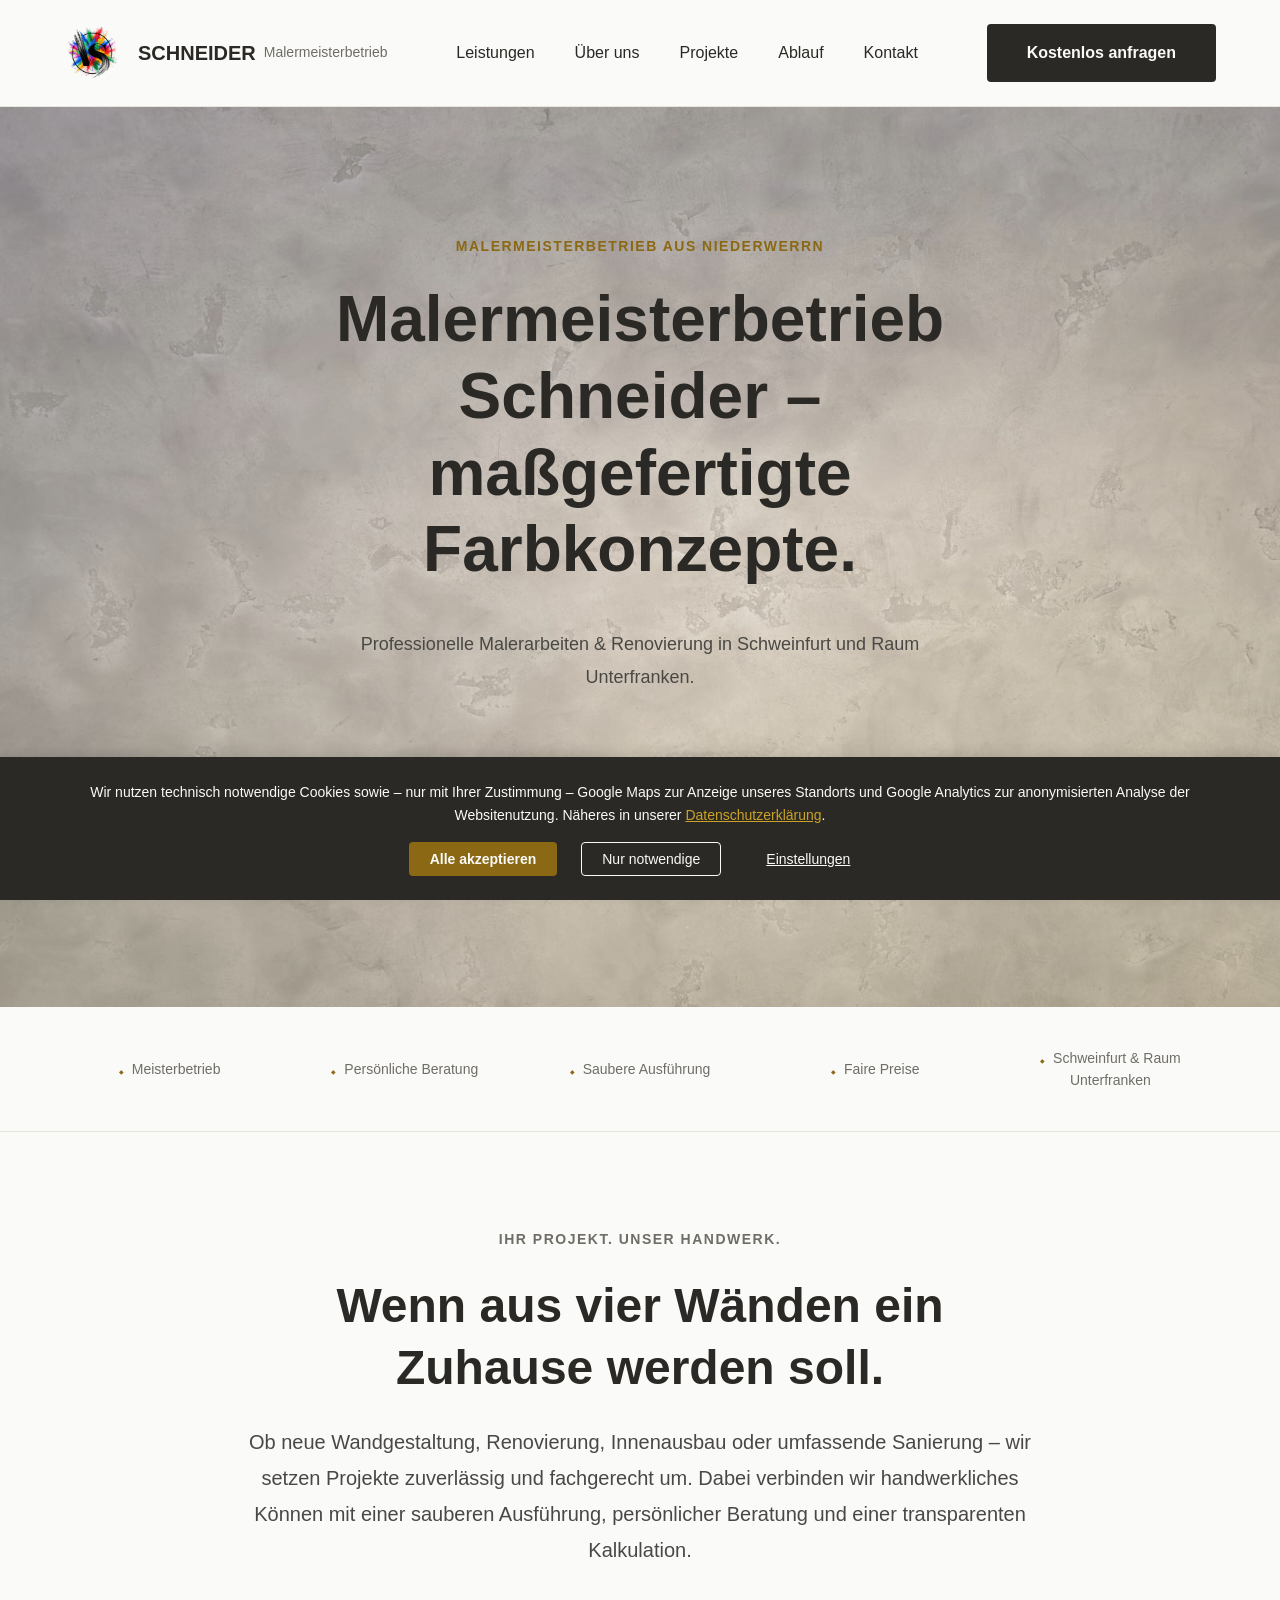
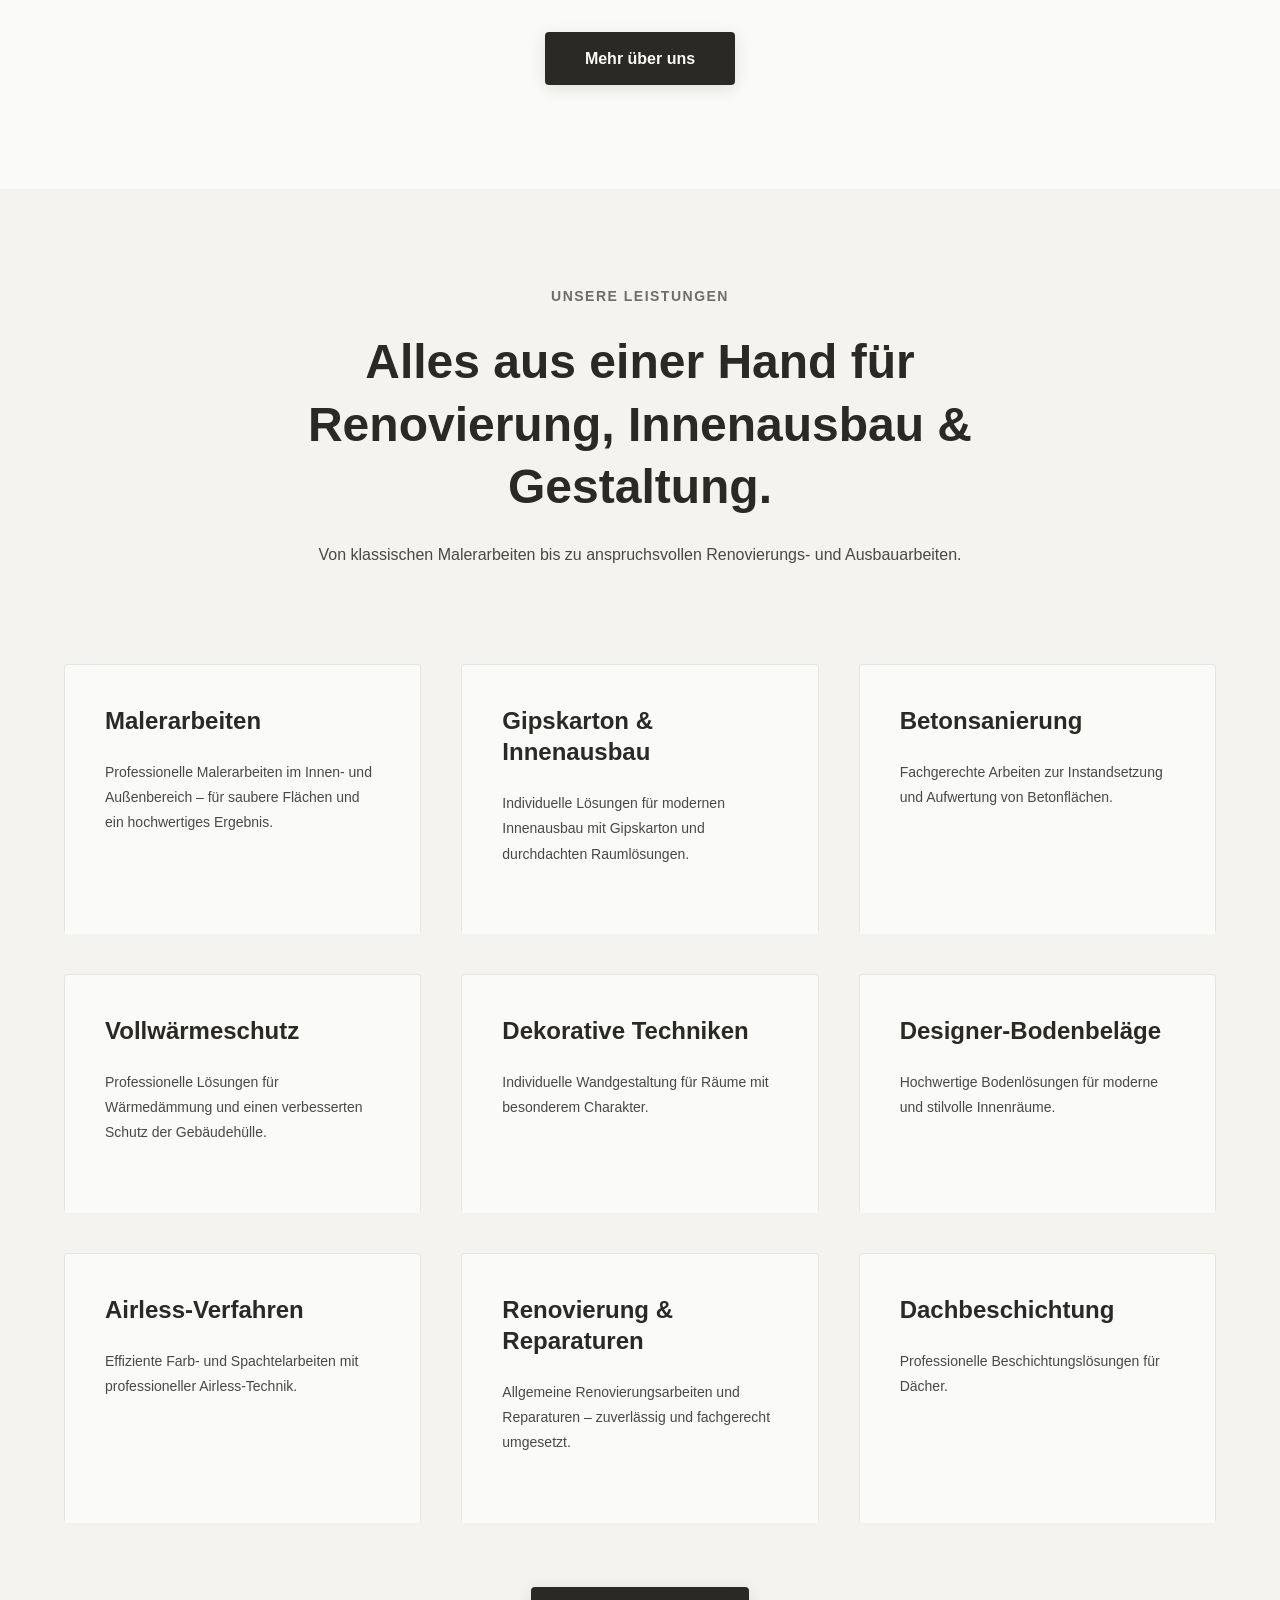
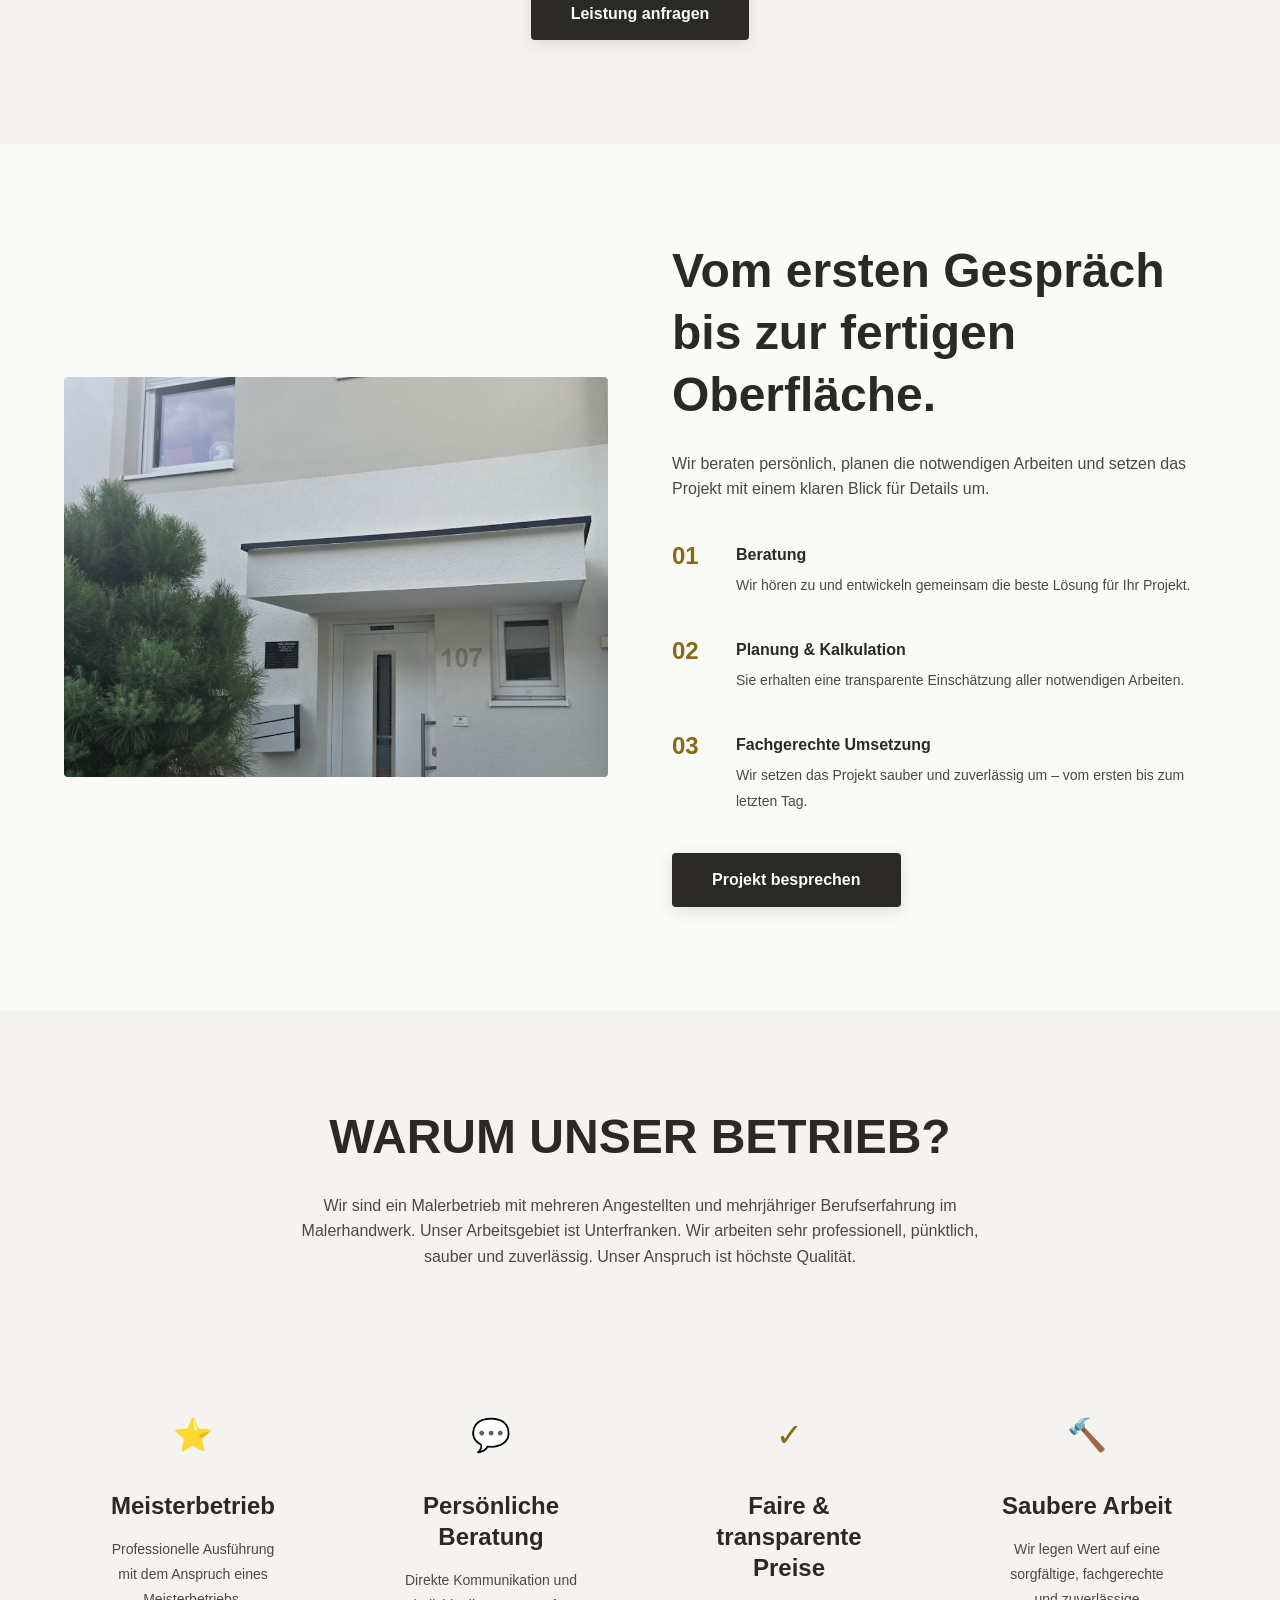
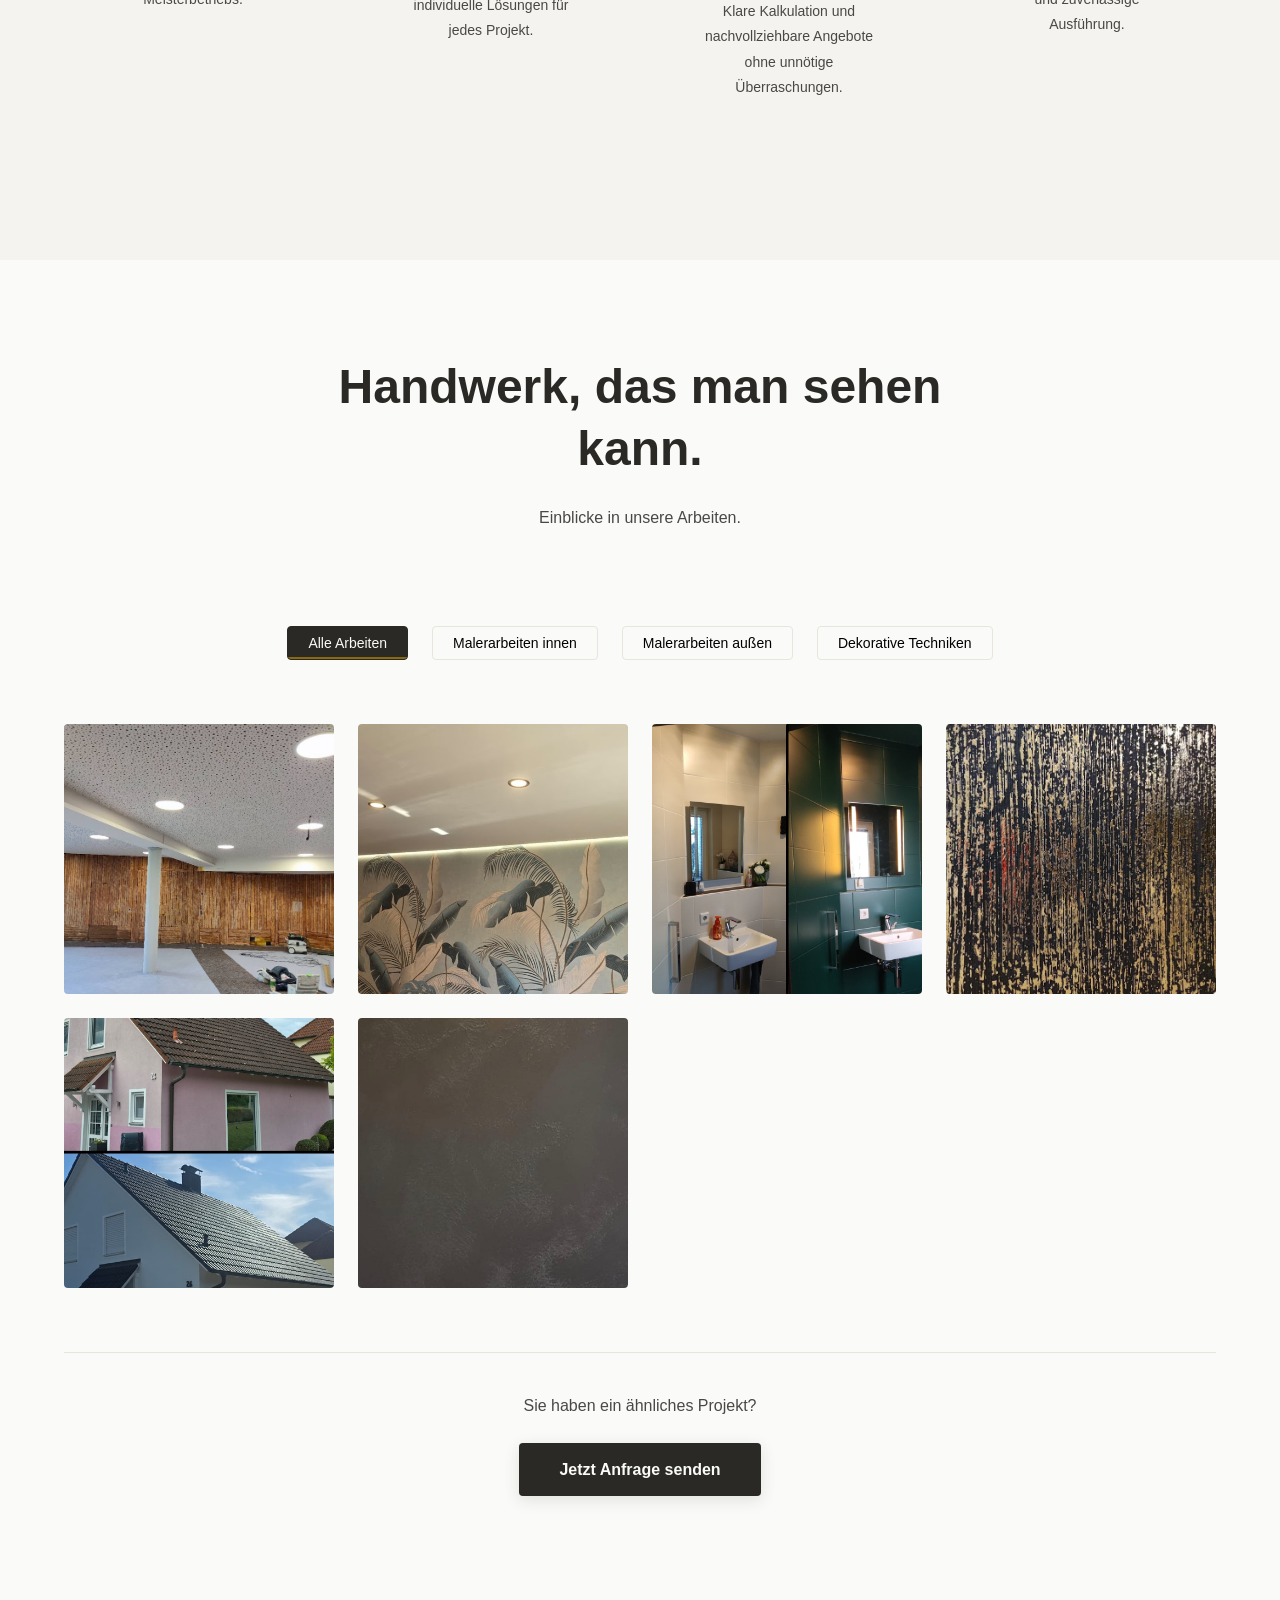
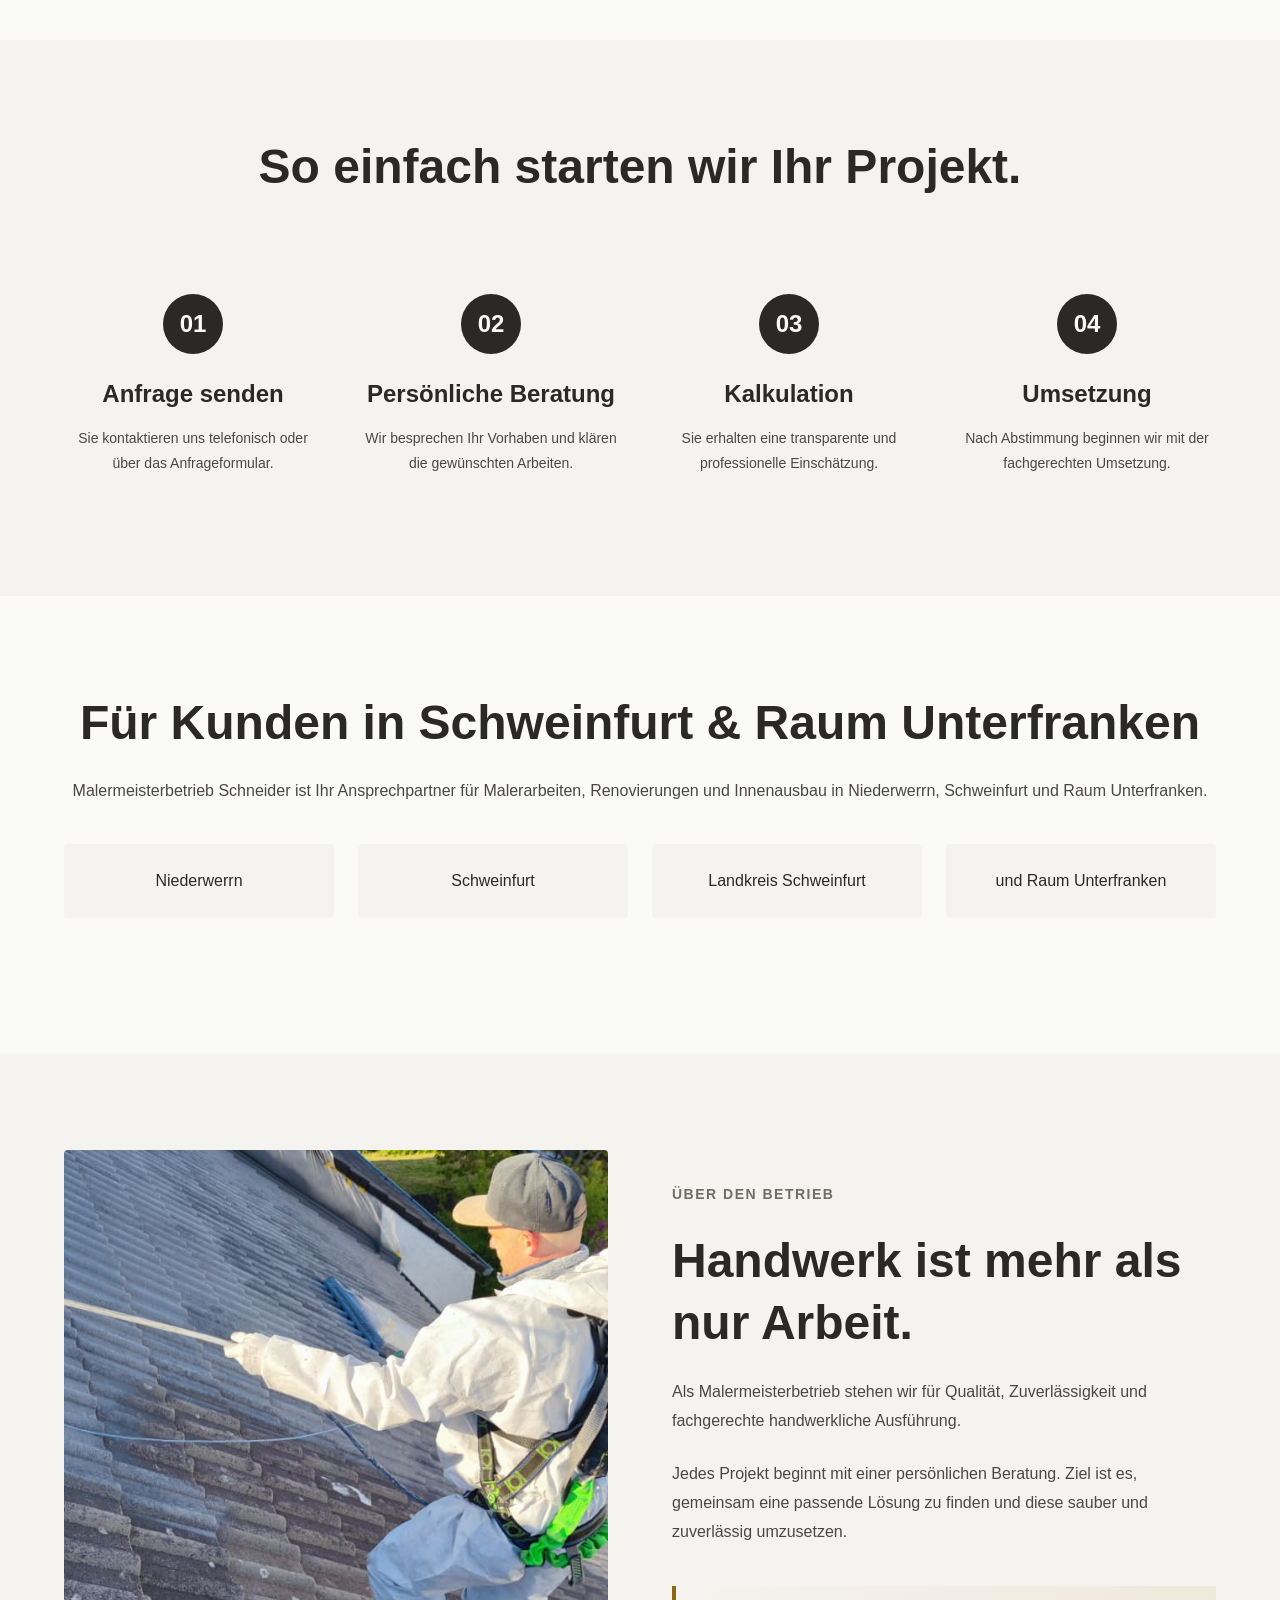
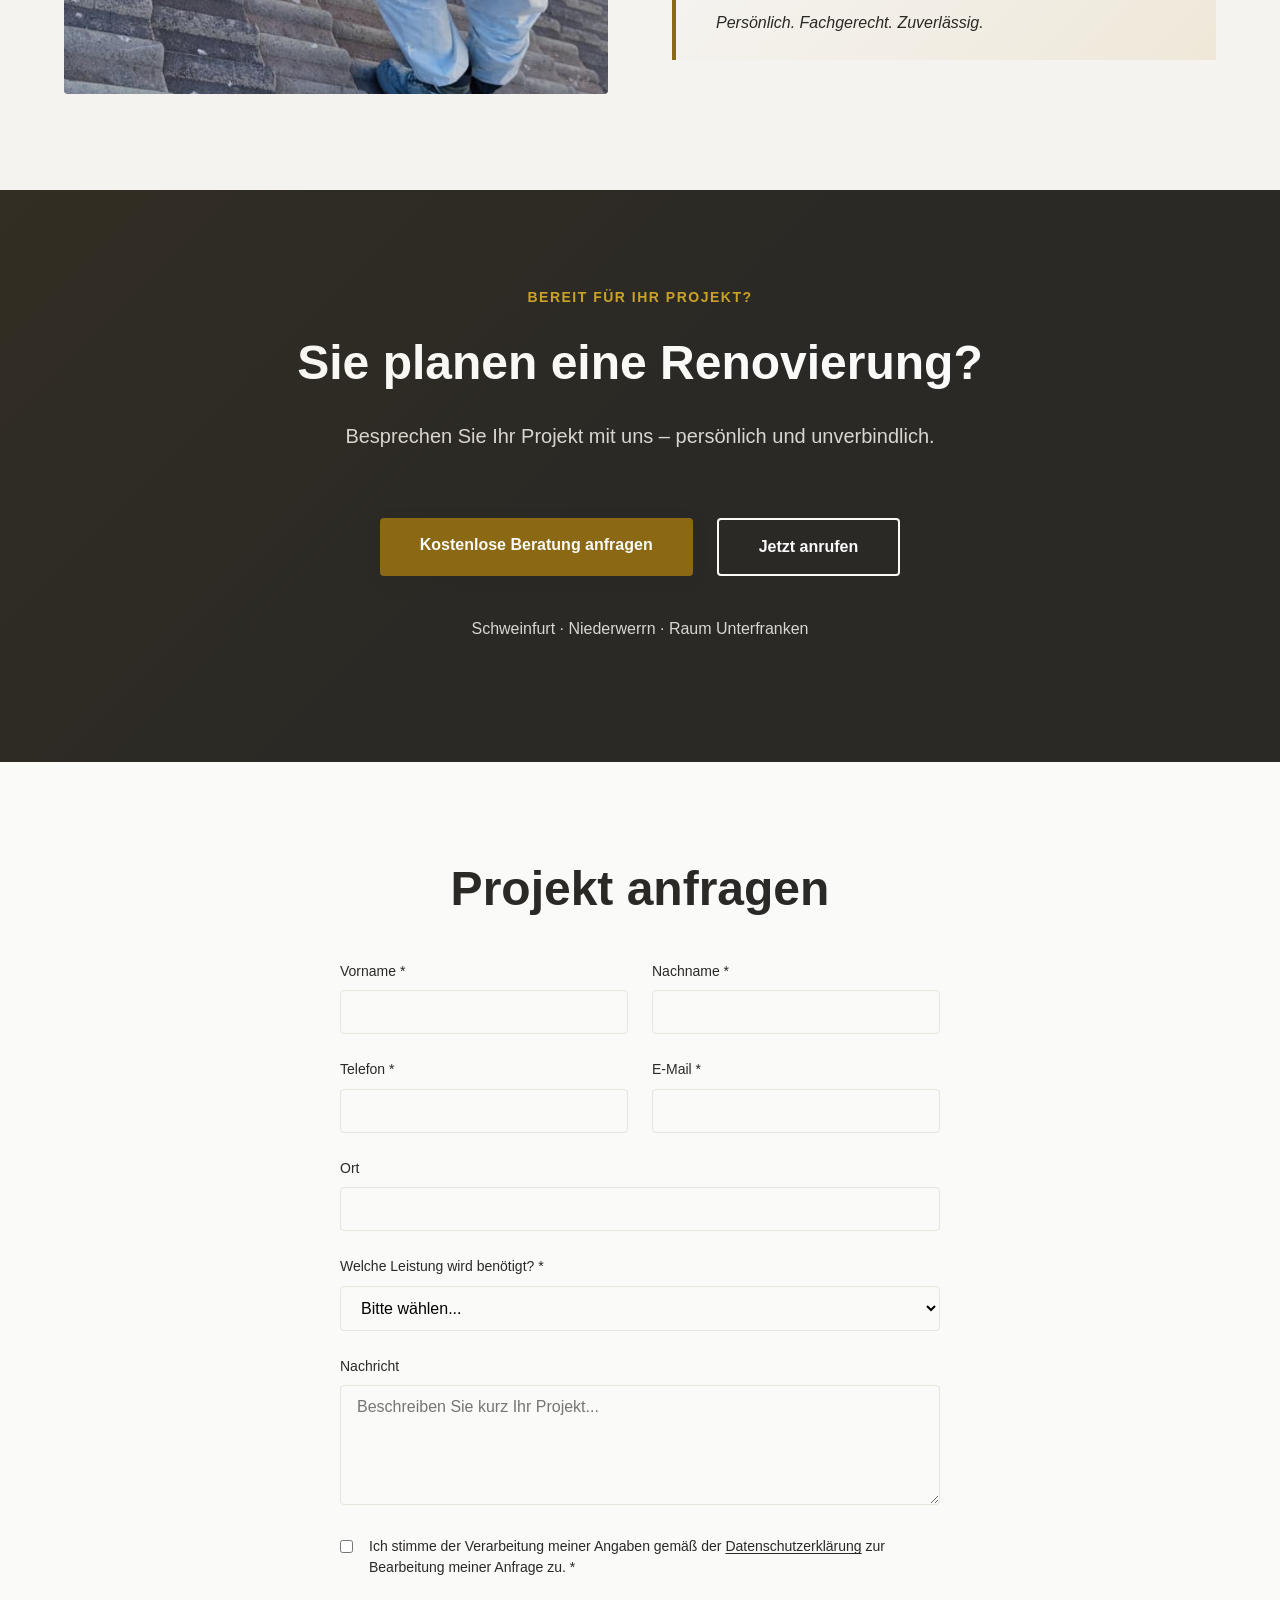
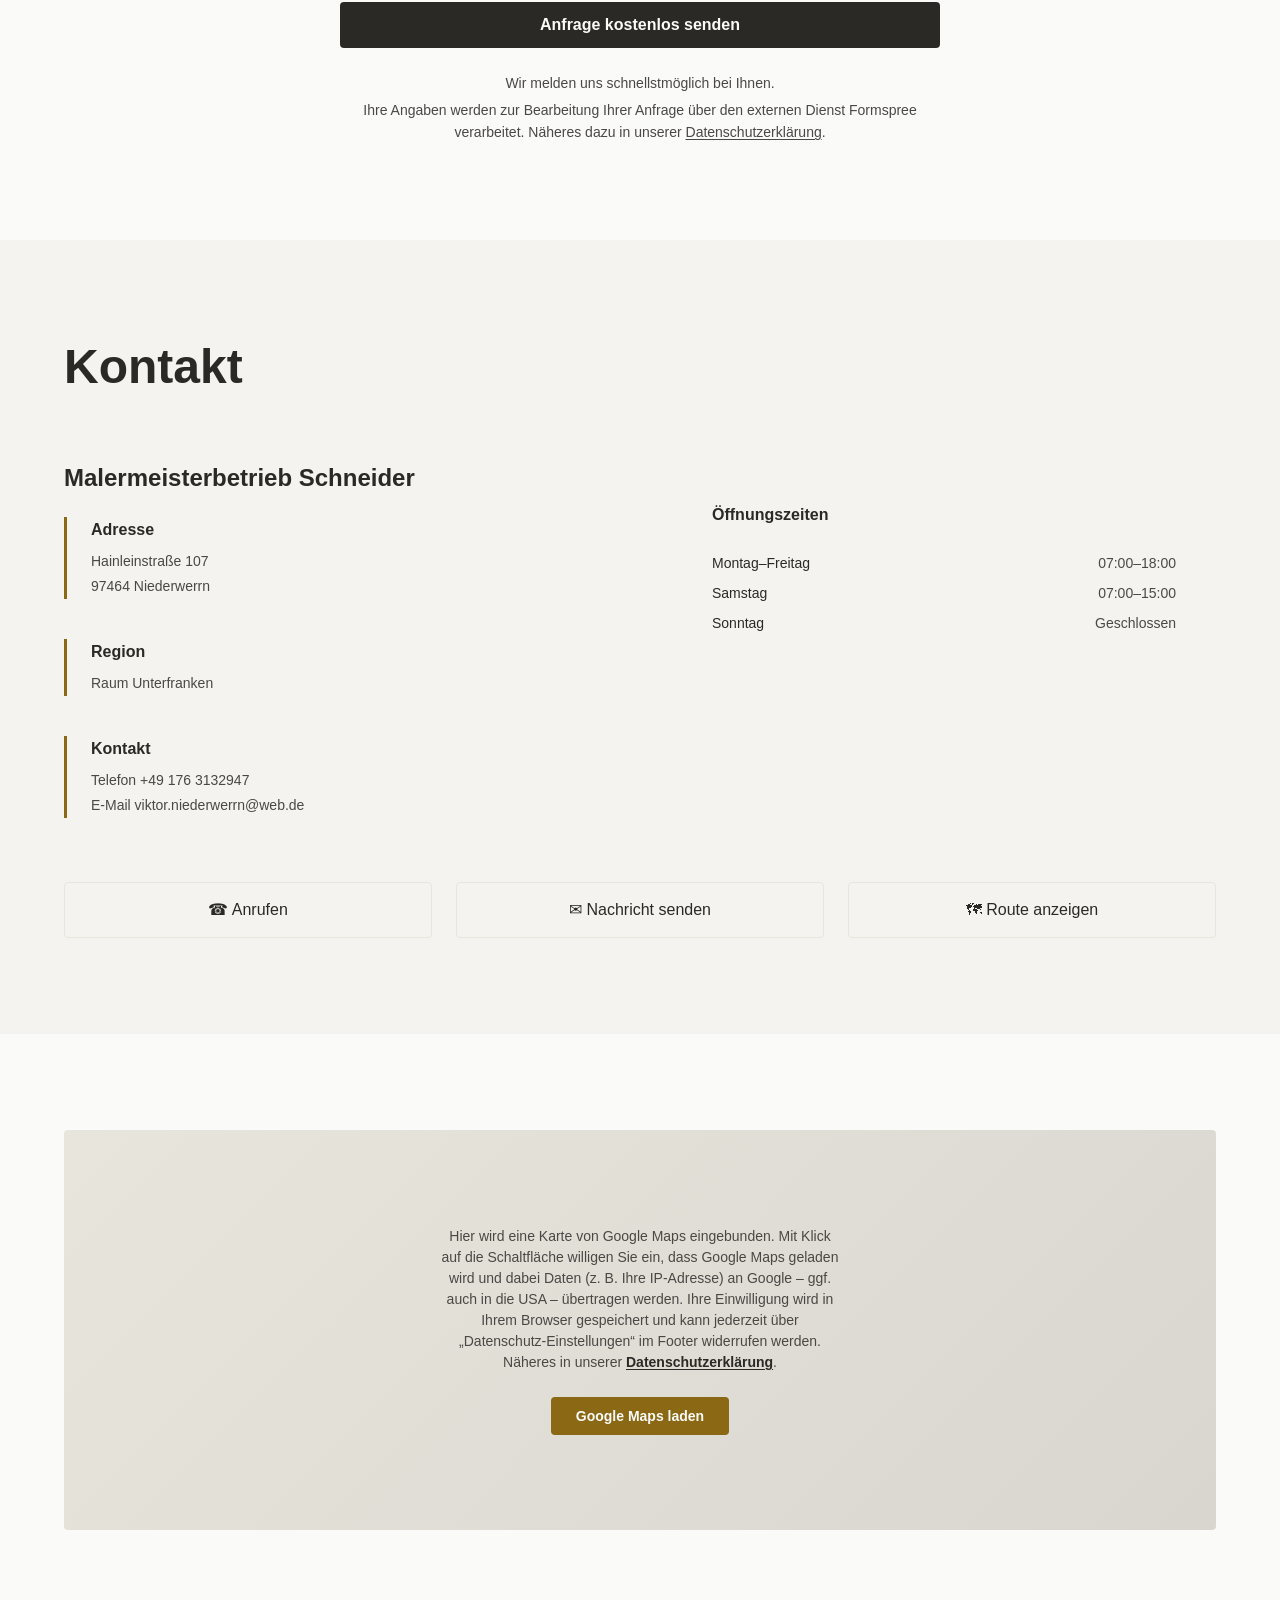
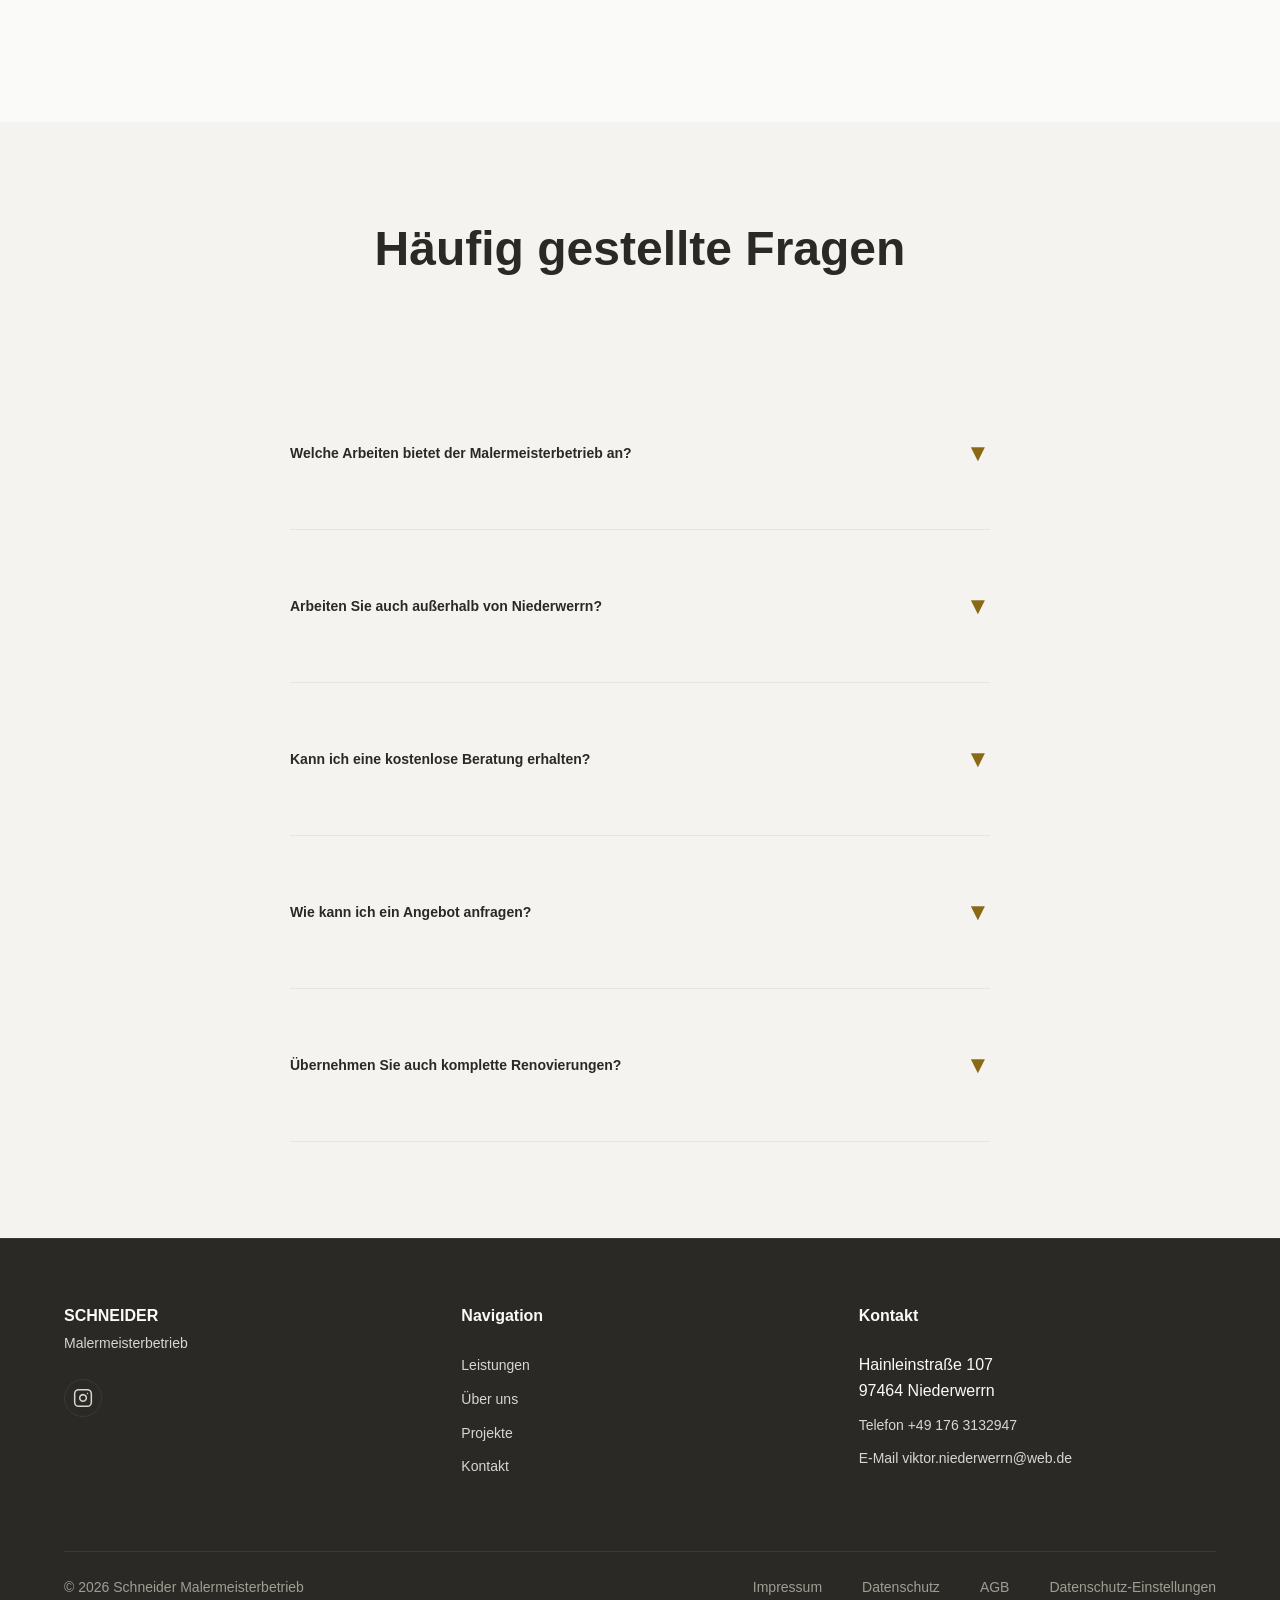
==== commit faf9fdee: "Update text and filter buttons in index.html" ====
--- a/index.html
+++ b/index.html
@@ -253,7 +253,7 @@
             <div class="container">
                 <div class="section-header">
                     <h2>WARUM UNSER BETRIEB?</h2>
-                    <p>Wir sind ein Malerbetrieb mit mehreren Angestellten und mehrjähriger Berufserfahrung im Malerhandwerk. Wir arbeiten im Raum Unterfranken.
+                    <p>Wir sind ein Malerbetrieb mit mehreren Angestellten und mehrjähriger Berufserfahrung im Malerhandwerk. Unser Arbeitsgebiet ist Unterfranken.
                     Wir arbeiten sehr professionell, pünktlich, sauber und zuverlässig. Unser Anspruch ist höchste Qualität.</p>
                 </div>
                 <div class="benefits-grid">
@@ -290,8 +290,8 @@
                 </div>
                 <div class="portfolio-filters" role="group" aria-label="Projekte filtern">
                     <button type="button" class="filter-btn active" data-filter="alle" aria-pressed="true">Alle Arbeiten</button>
-                    <button type="button" class="filter-btn" data-filter="maler" aria-pressed="false">Malerarbeiten</button>
-                    <button type="button" class="filter-btn" data-filter="innenausbau" aria-pressed="false">Innenausbau</button>
+                    <button type="button" class="filter-btn" data-filter="maler" aria-pressed="false">Malerarbeiten innen</button>
+                    <button type="button" class="filter-btn" data-filter="Malerarbeiten außen" aria-pressed="false">Malerarbeiten außen</button>
                     <button type="button" class="filter-btn" data-filter="dekorative techniken" aria-pressed="false">Dekorative Techniken</button>
                 </div>
                 <div class="portfolio-grid">
@@ -301,8 +301,8 @@
                     <div class="portfolio-item" data-category="maler">
                         <img src="images/photo-4.jpg" alt="Malerarbeiten im Innenraum – Referenzprojekt von Malermeisterbetrieb Schneider" loading="lazy" decoding="async">
                     </div>
-                    <div class="portfolio-item" data-category="innenausbau">
-                        <img src="images/photo-5.jpg" alt="Innenausbau – Referenzprojekt von Malermeisterbetrieb Schneider" loading="lazy" decoding="async">
+                    <div class="portfolio-item" data-category="Malerarbeiten außen">
+                        <img src="images/photo-5.jpg" alt="Malerarbeiten außen – Referenzprojekt von Malermeisterbetrieb Schneider" loading="lazy" decoding="async">
                     </div>
                     <div class="portfolio-item" data-category="dekorative techniken">
                         <img src="images/photo-6.jpg" alt="Dekorative Wandgestaltung – Referenzprojekt von Malermeisterbetrieb Schneider" loading="lazy" decoding="async">
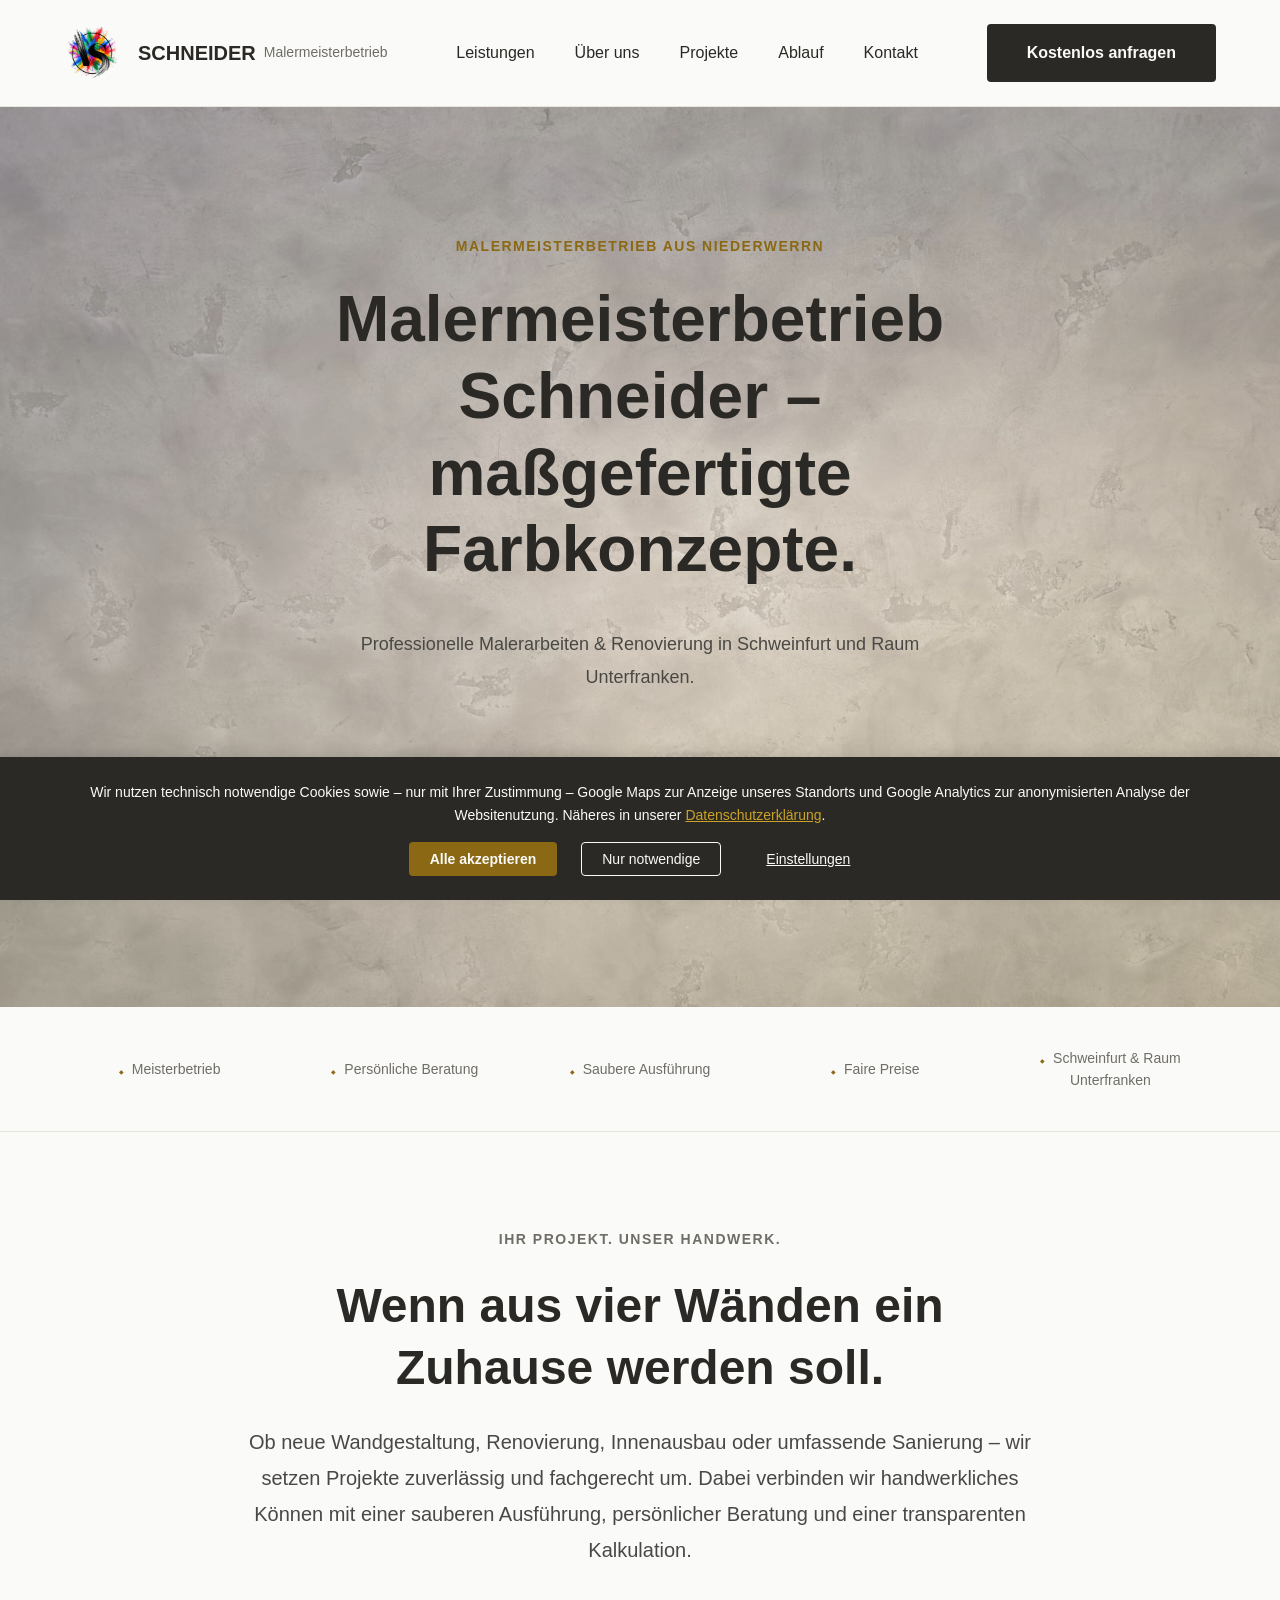
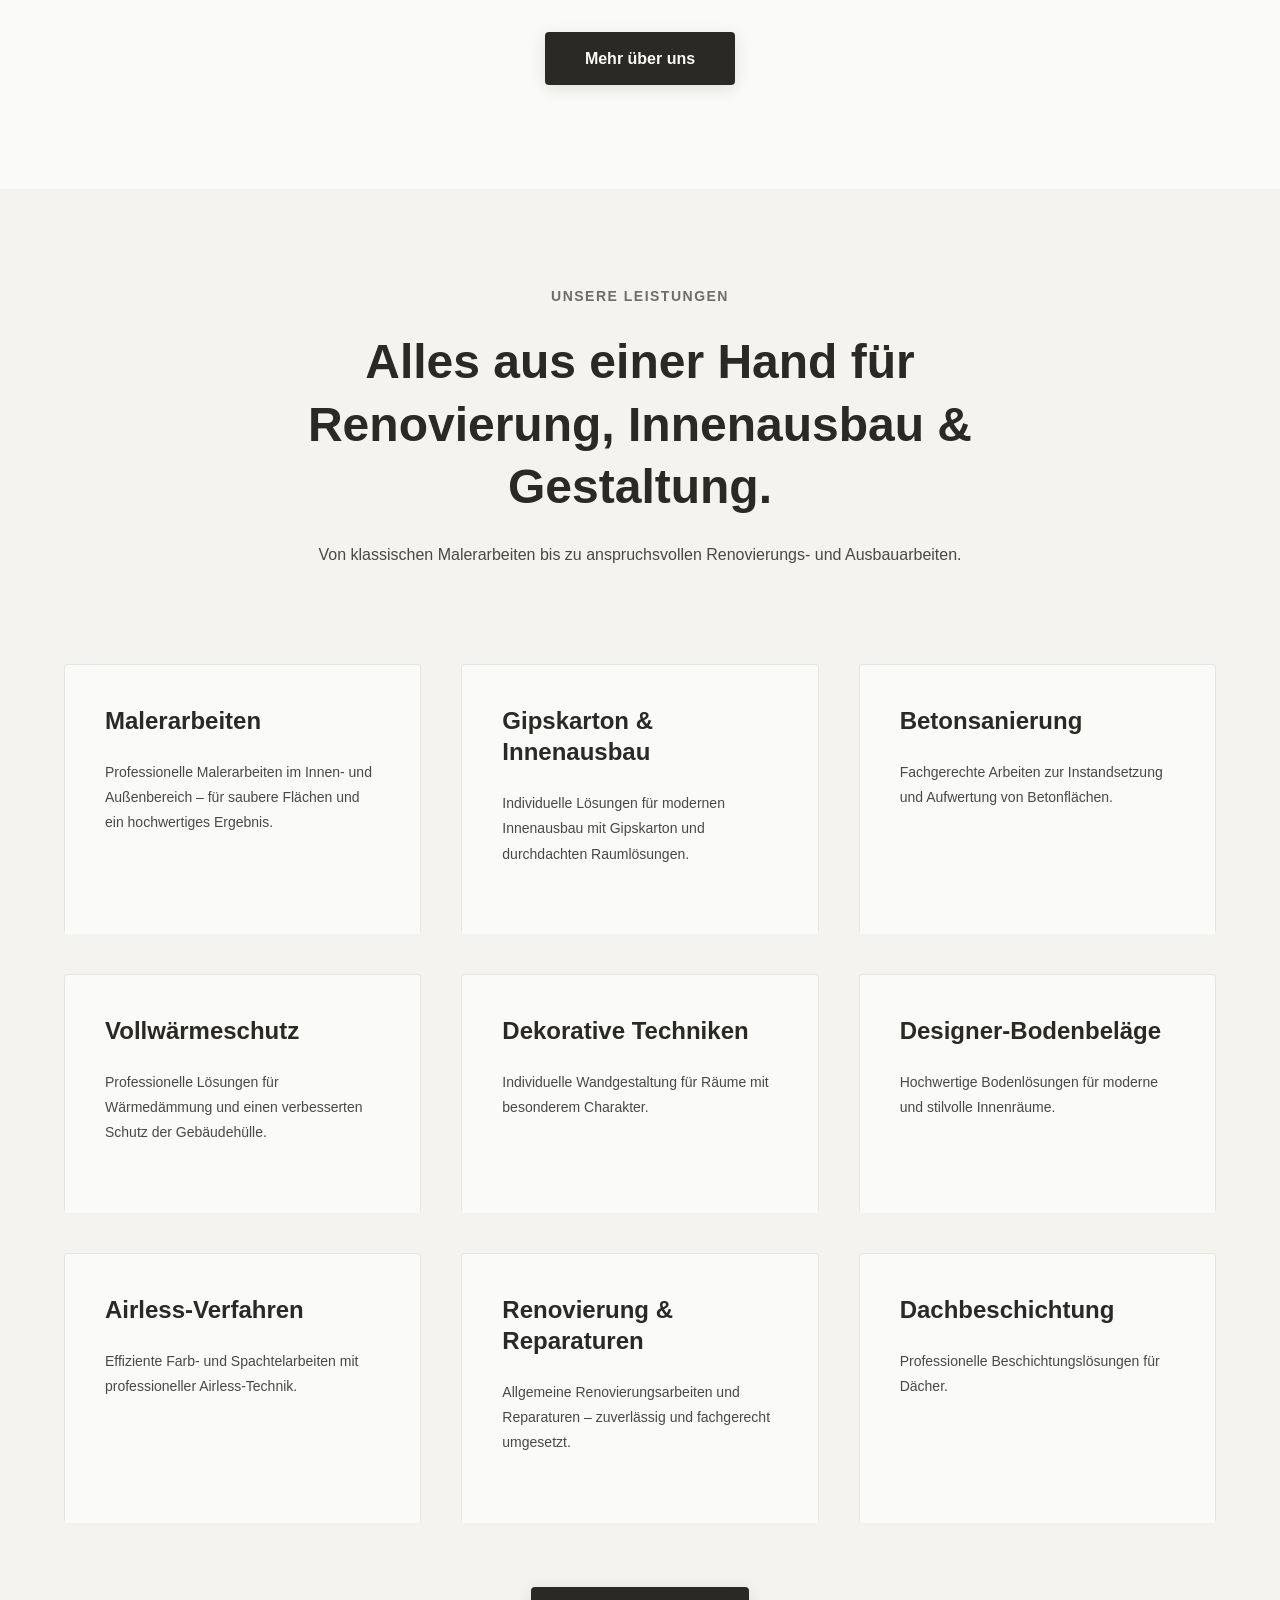
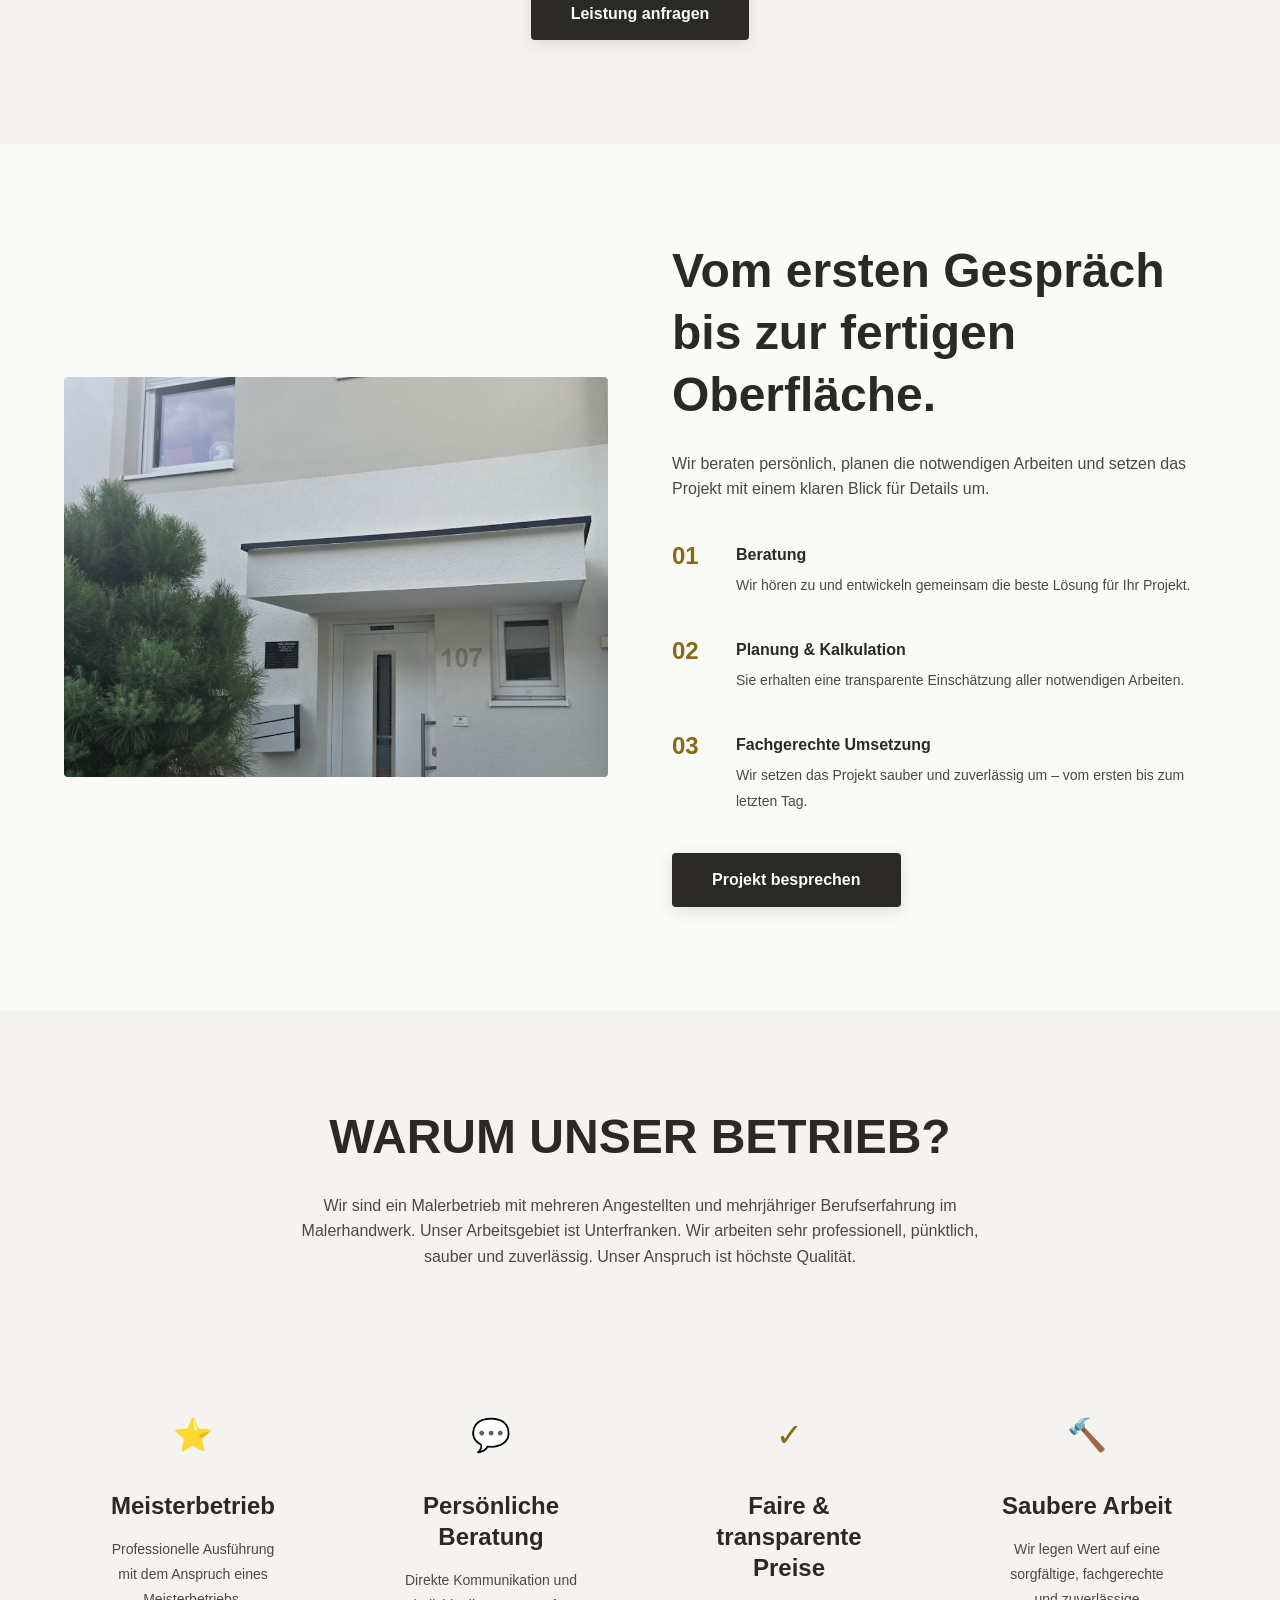
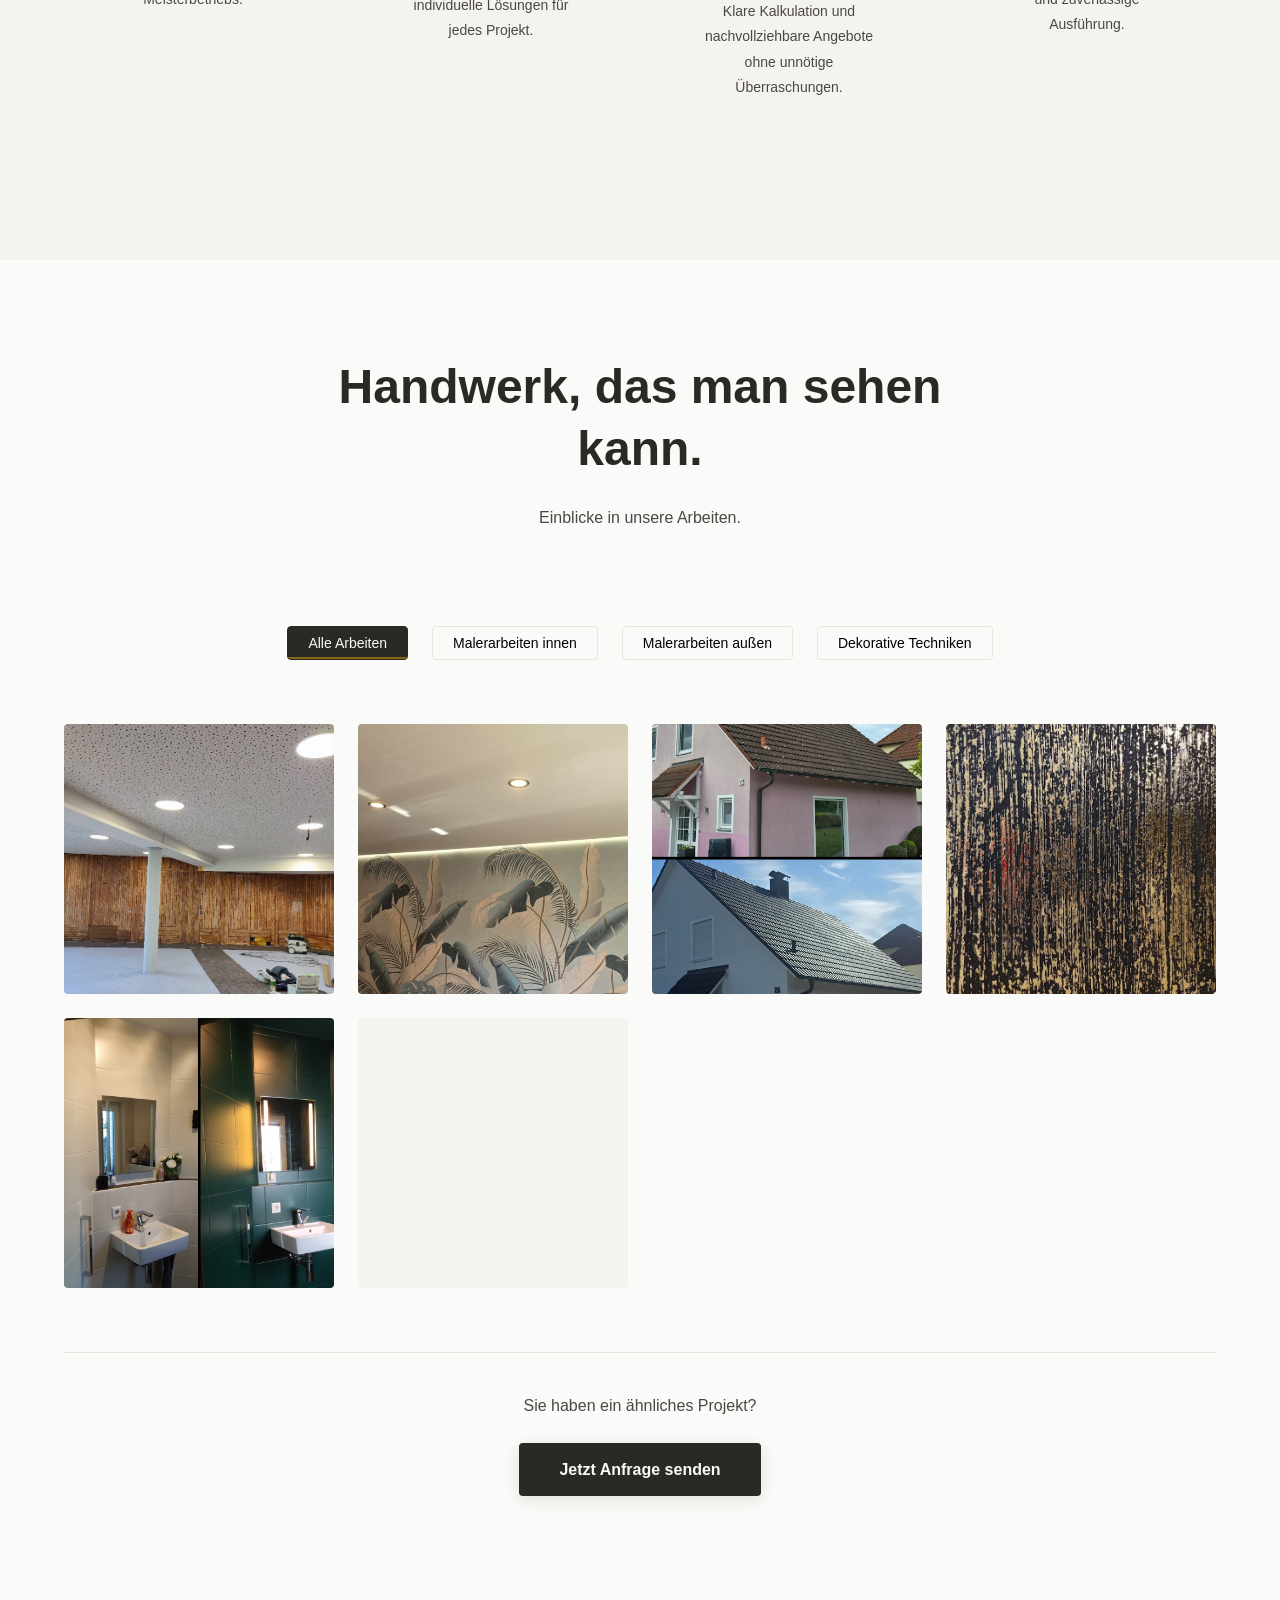
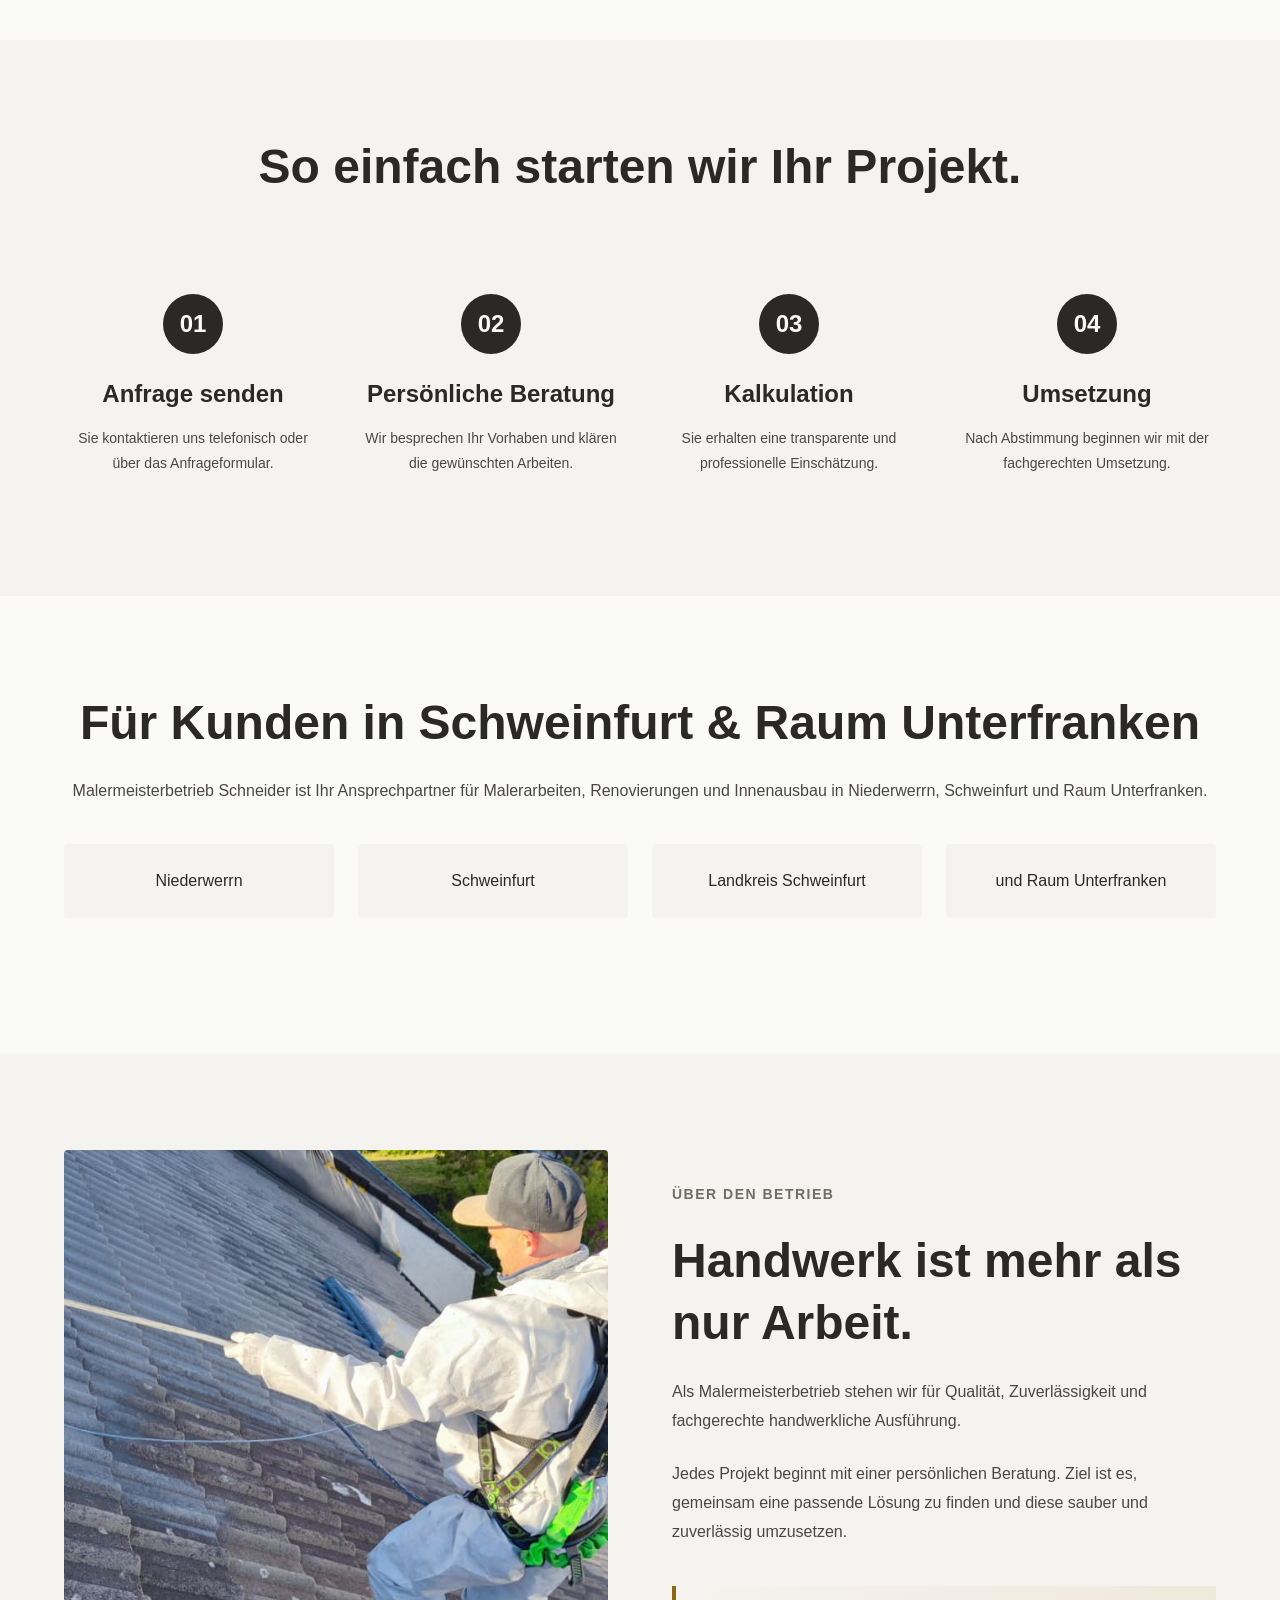
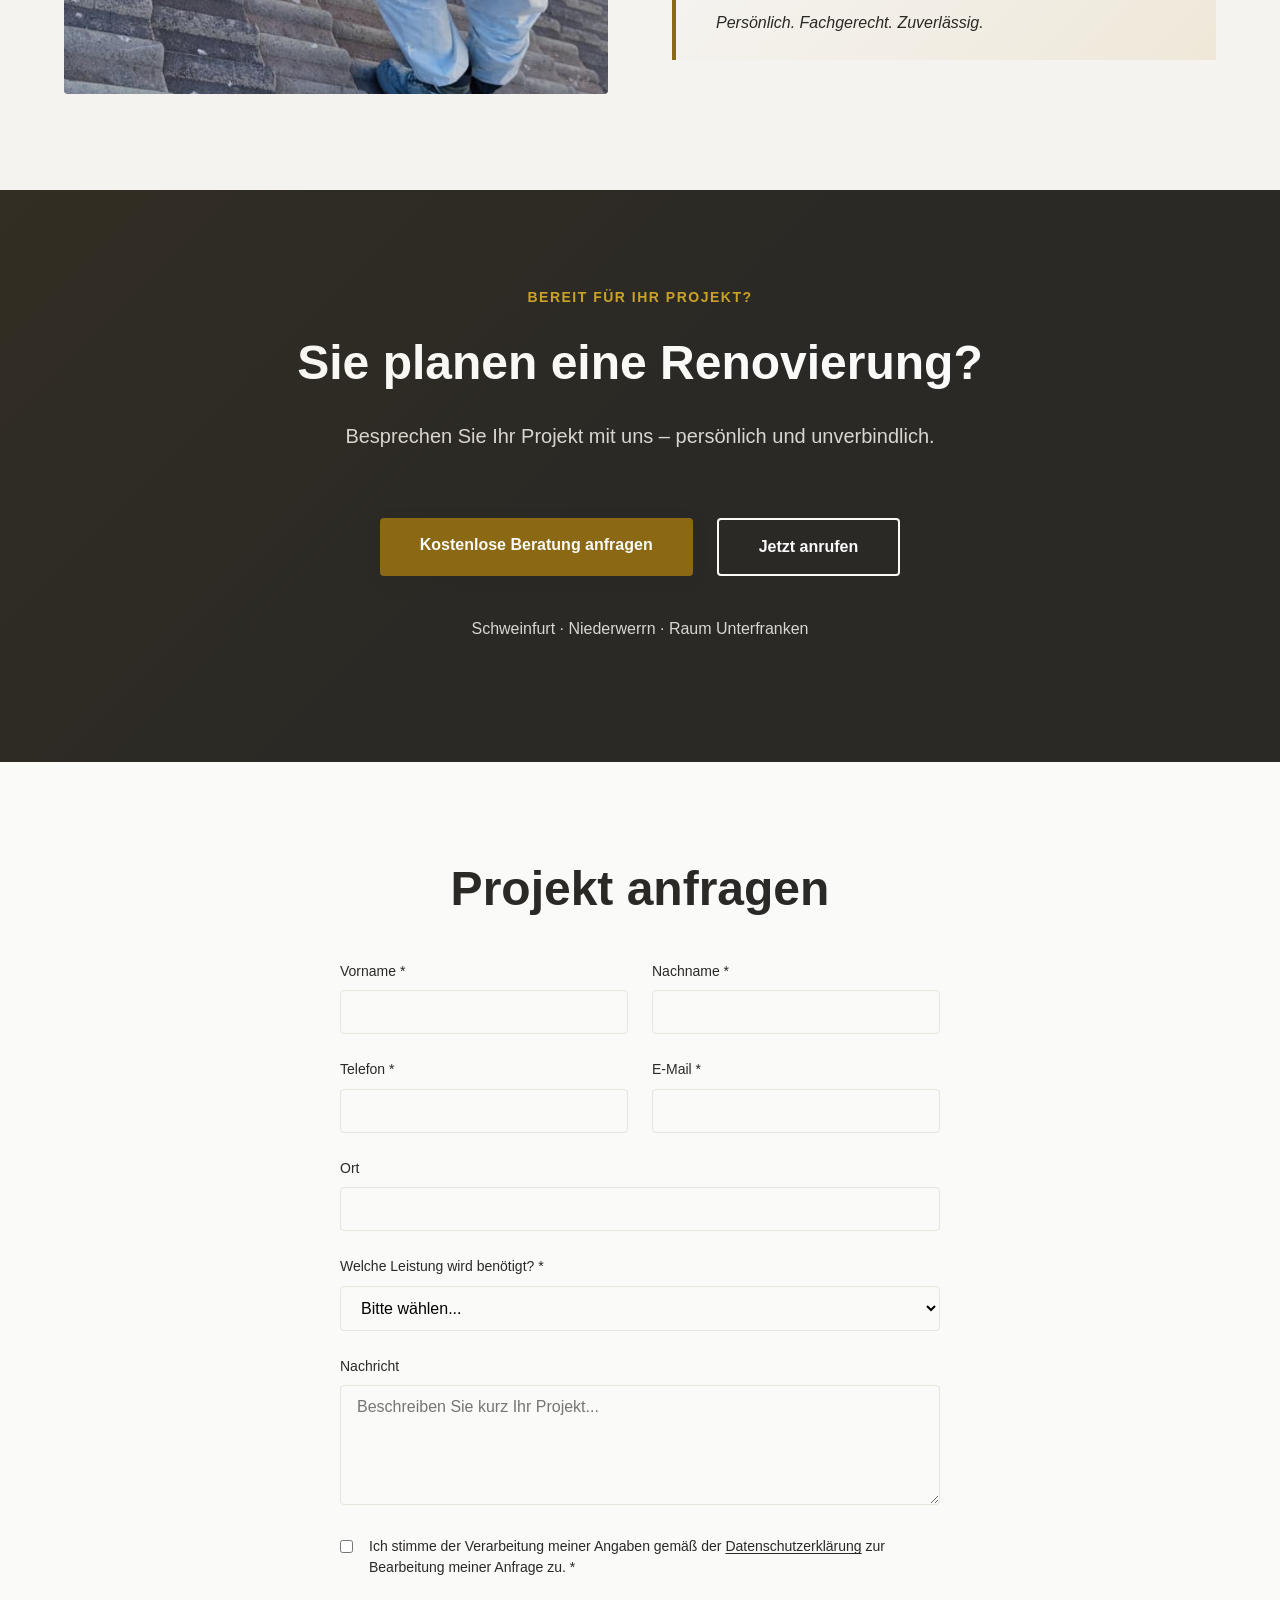
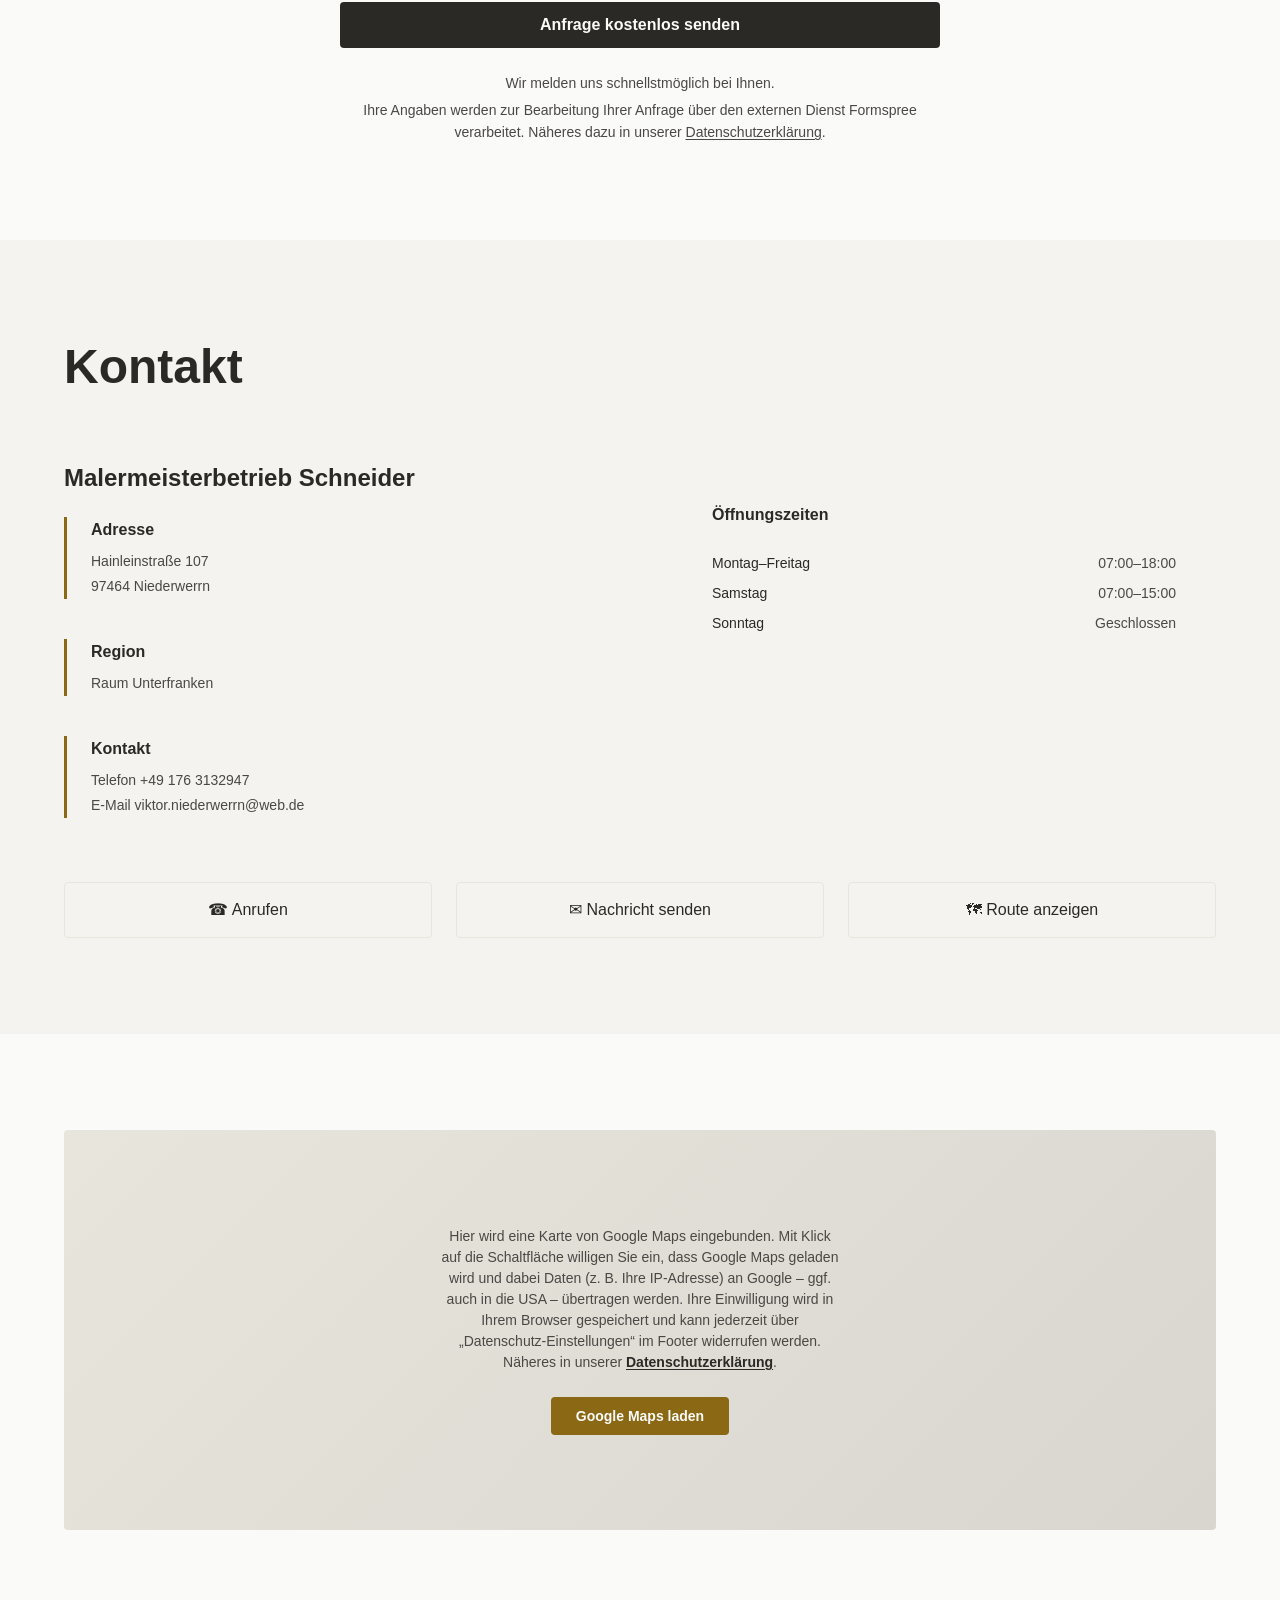
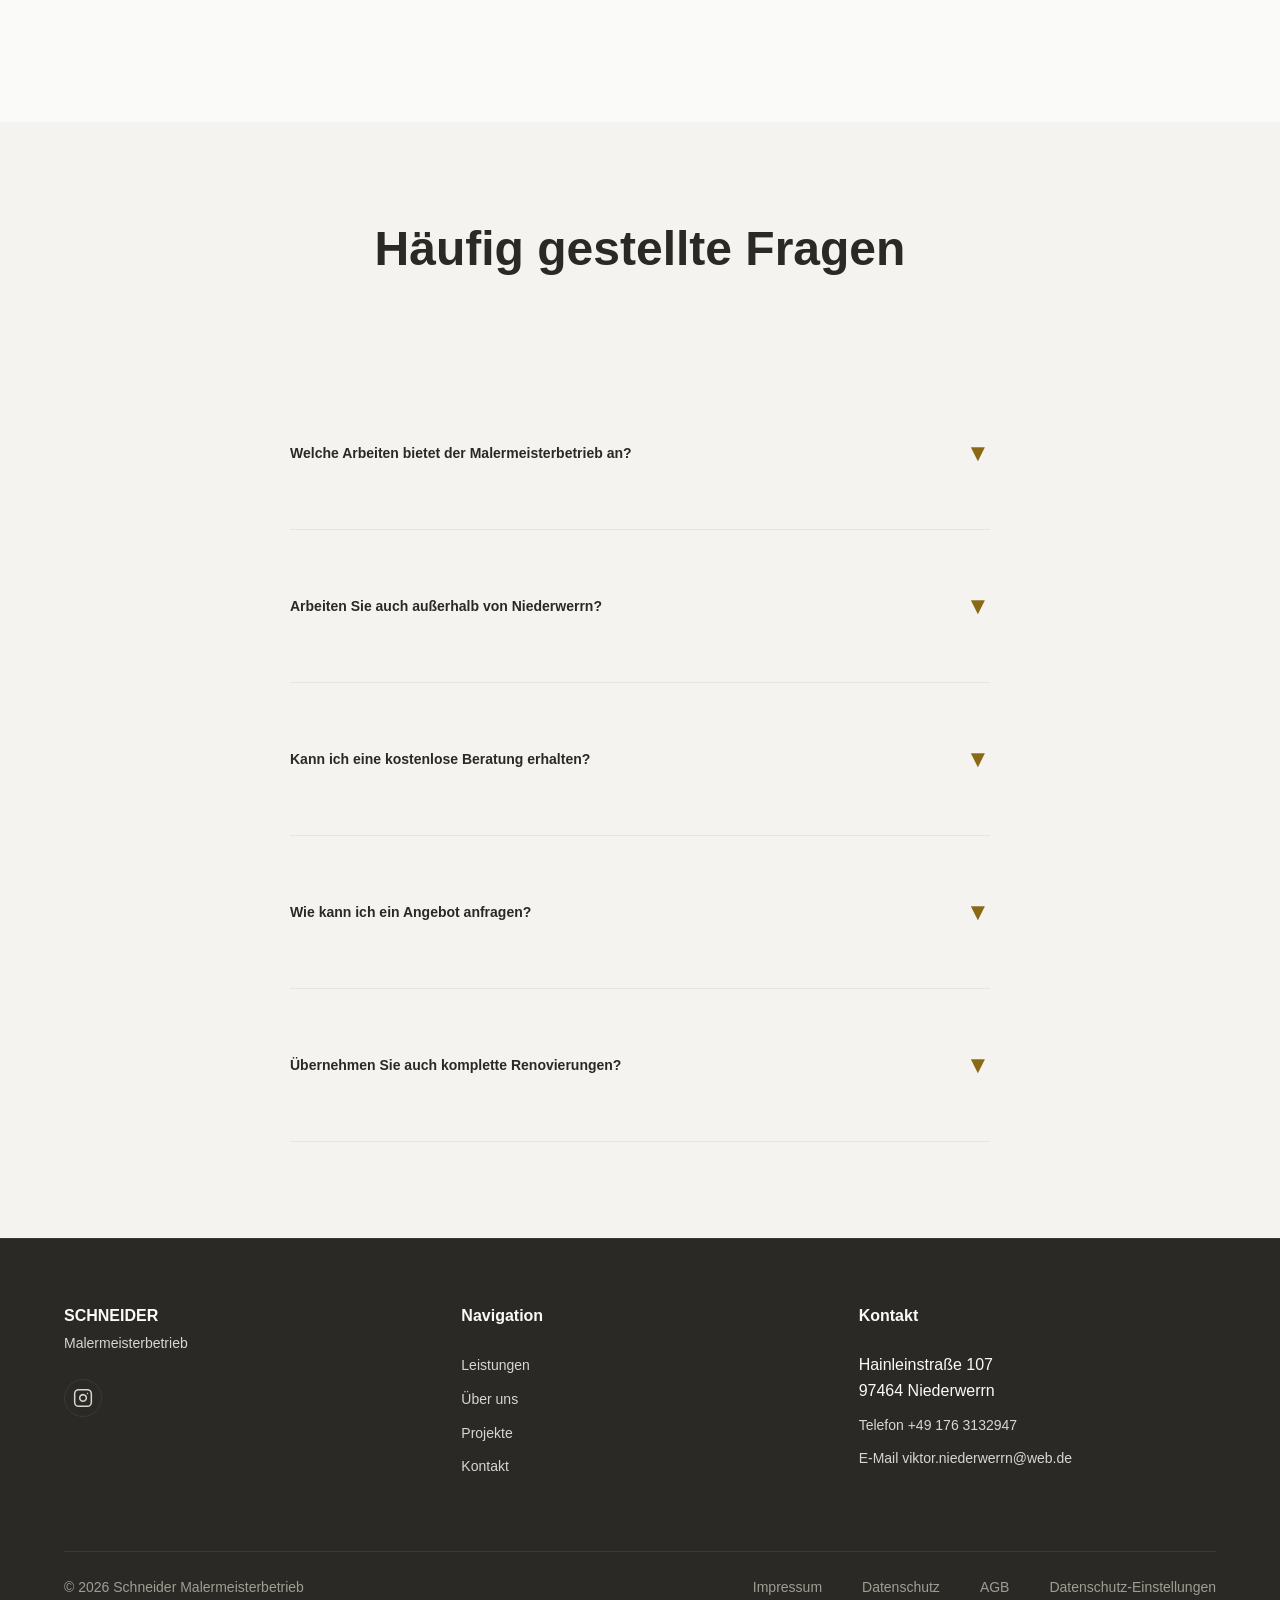
==== commit d2aab9df: "Swap image sources for portfolio items" ====
--- a/index.html
+++ b/index.html
@@ -302,13 +302,13 @@
                         <img src="images/photo-4.jpg" alt="Malerarbeiten im Innenraum – Referenzprojekt von Malermeisterbetrieb Schneider" loading="lazy" decoding="async">
                     </div>
                     <div class="portfolio-item" data-category="Malerarbeiten außen">
-                        <img src="images/photo-5.jpg" alt="Malerarbeiten außen – Referenzprojekt von Malermeisterbetrieb Schneider" loading="lazy" decoding="async">
+                        <img src="images/photo-7.jpg" alt="Malerarbeiten außen – Referenzprojekt von Malermeisterbetrieb Schneider" loading="lazy" decoding="async">
                     </div>
                     <div class="portfolio-item" data-category="dekorative techniken">
                         <img src="images/photo-6.jpg" alt="Dekorative Wandgestaltung – Referenzprojekt von Malermeisterbetrieb Schneider" loading="lazy" decoding="async">
                     </div>
                     <div class="portfolio-item" data-category="maler">
-                        <img src="images/photo-7.jpg" alt="Renovierte Wandflächen – Referenzprojekt von Malermeisterbetrieb Schneider" loading="lazy" decoding="async">
+                        <img src="images/photo-5.jpg" alt="Renovierte Wandflächen – Referenzprojekt von Malermeisterbetrieb Schneider" loading="lazy" decoding="async">
                     </div>
                     <div class="portfolio-item" data-category="dekorative techniken">
                         <img src="images/photo-8.jpg" alt="Dekorative Technik an der Wand – Referenzprojekt von Malermeisterbetrieb Schneider" loading="lazy" decoding="async">
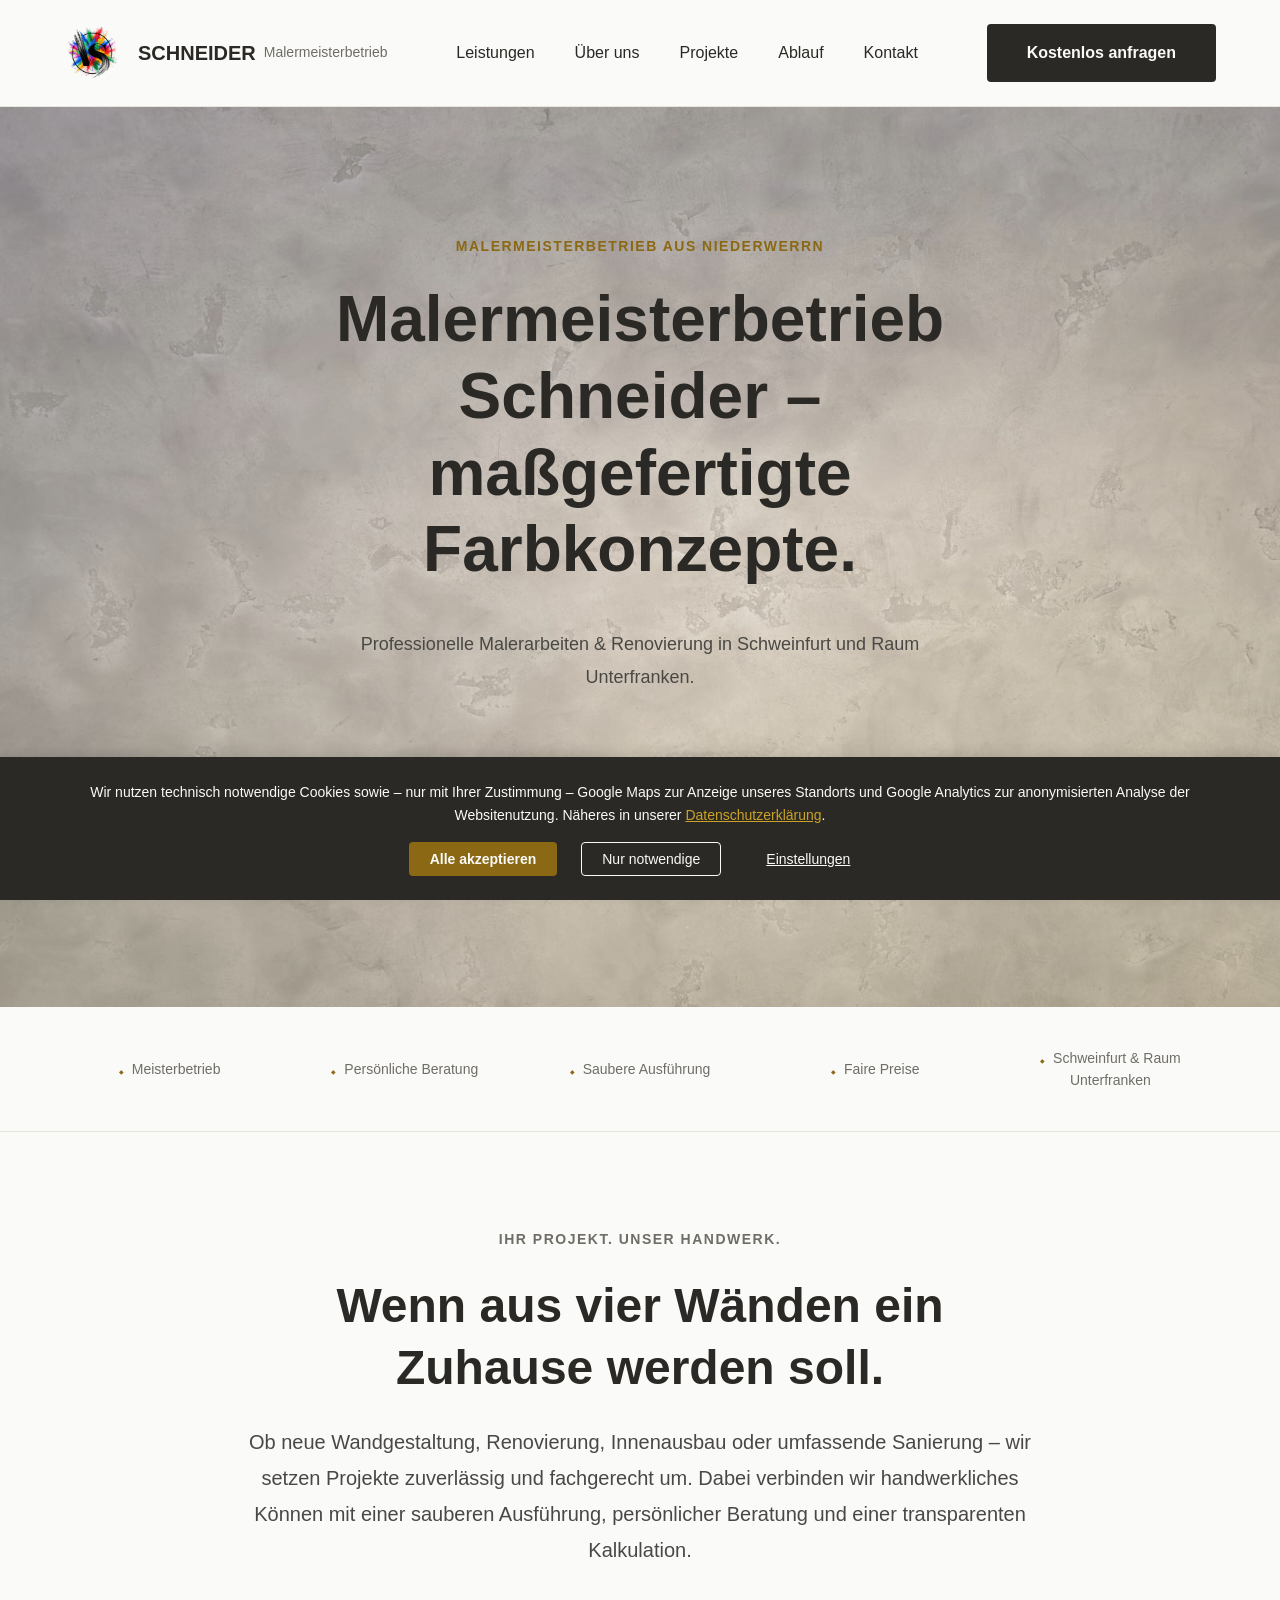
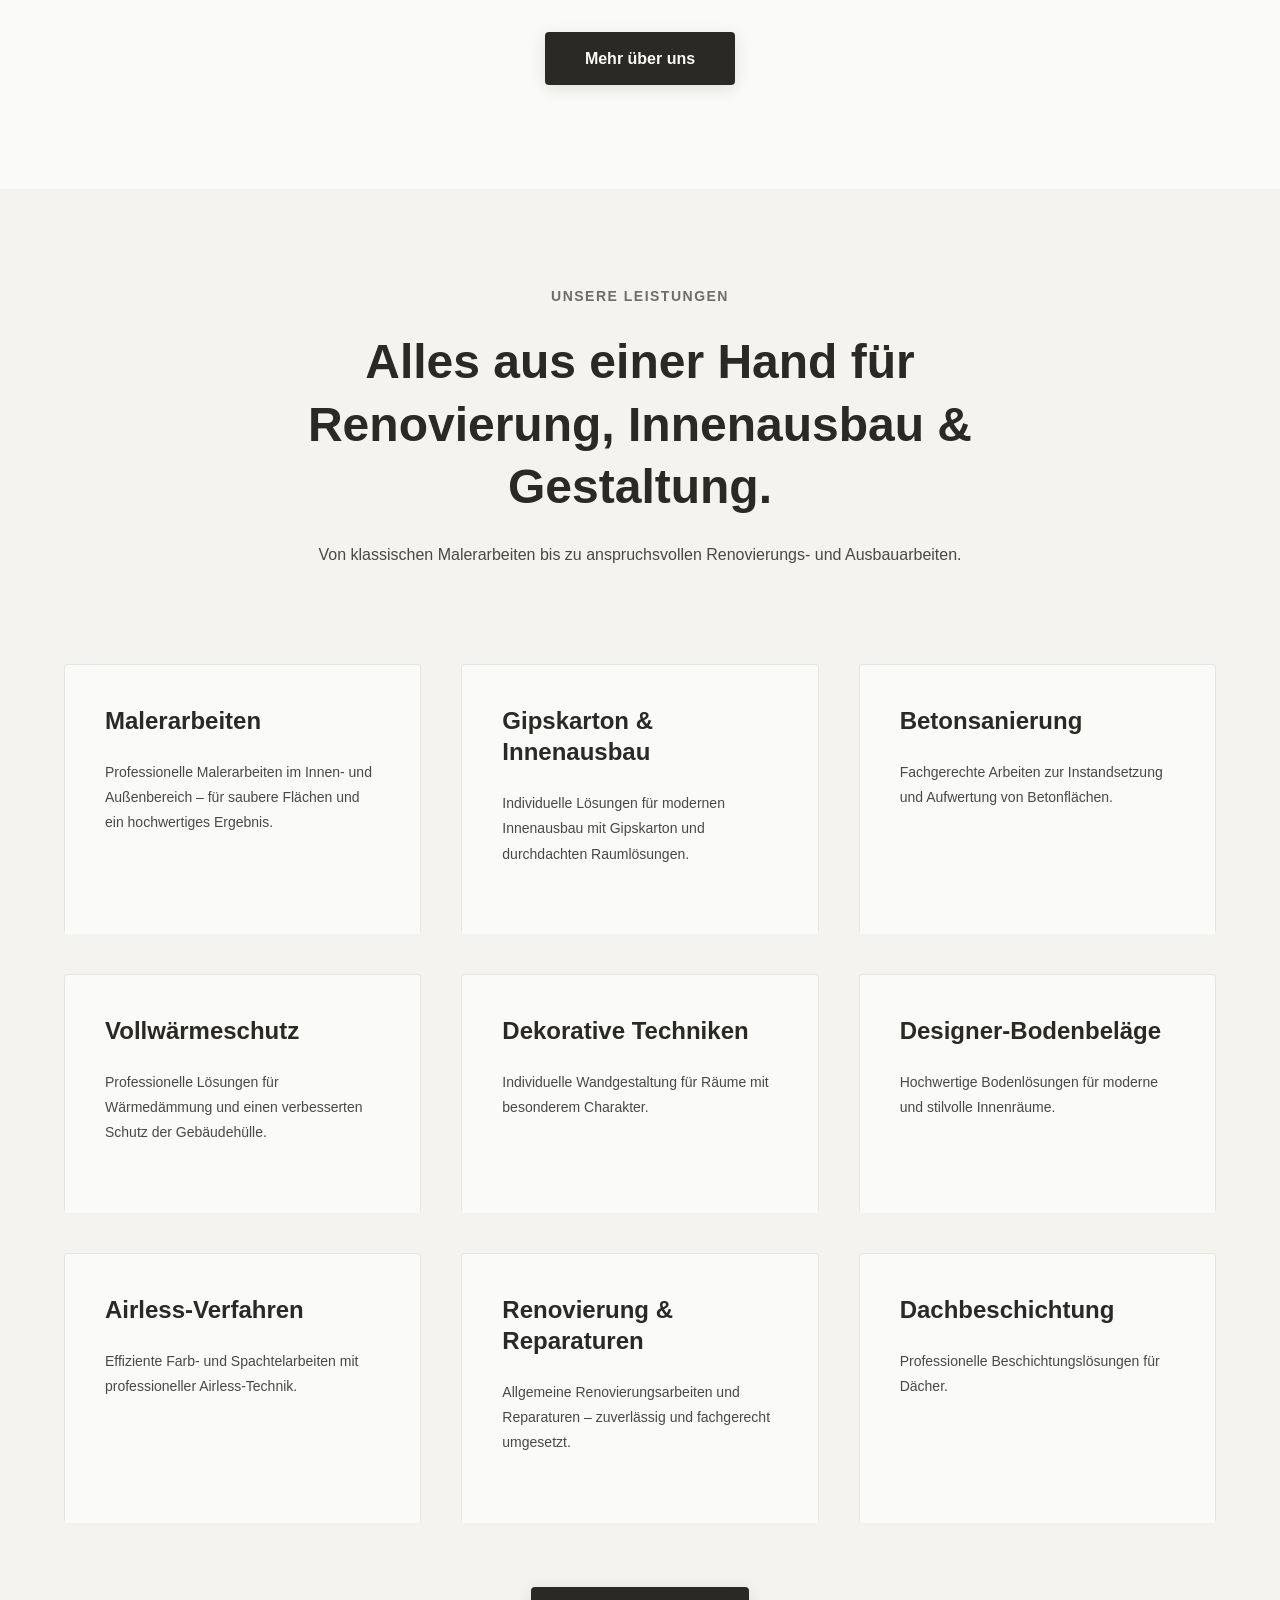
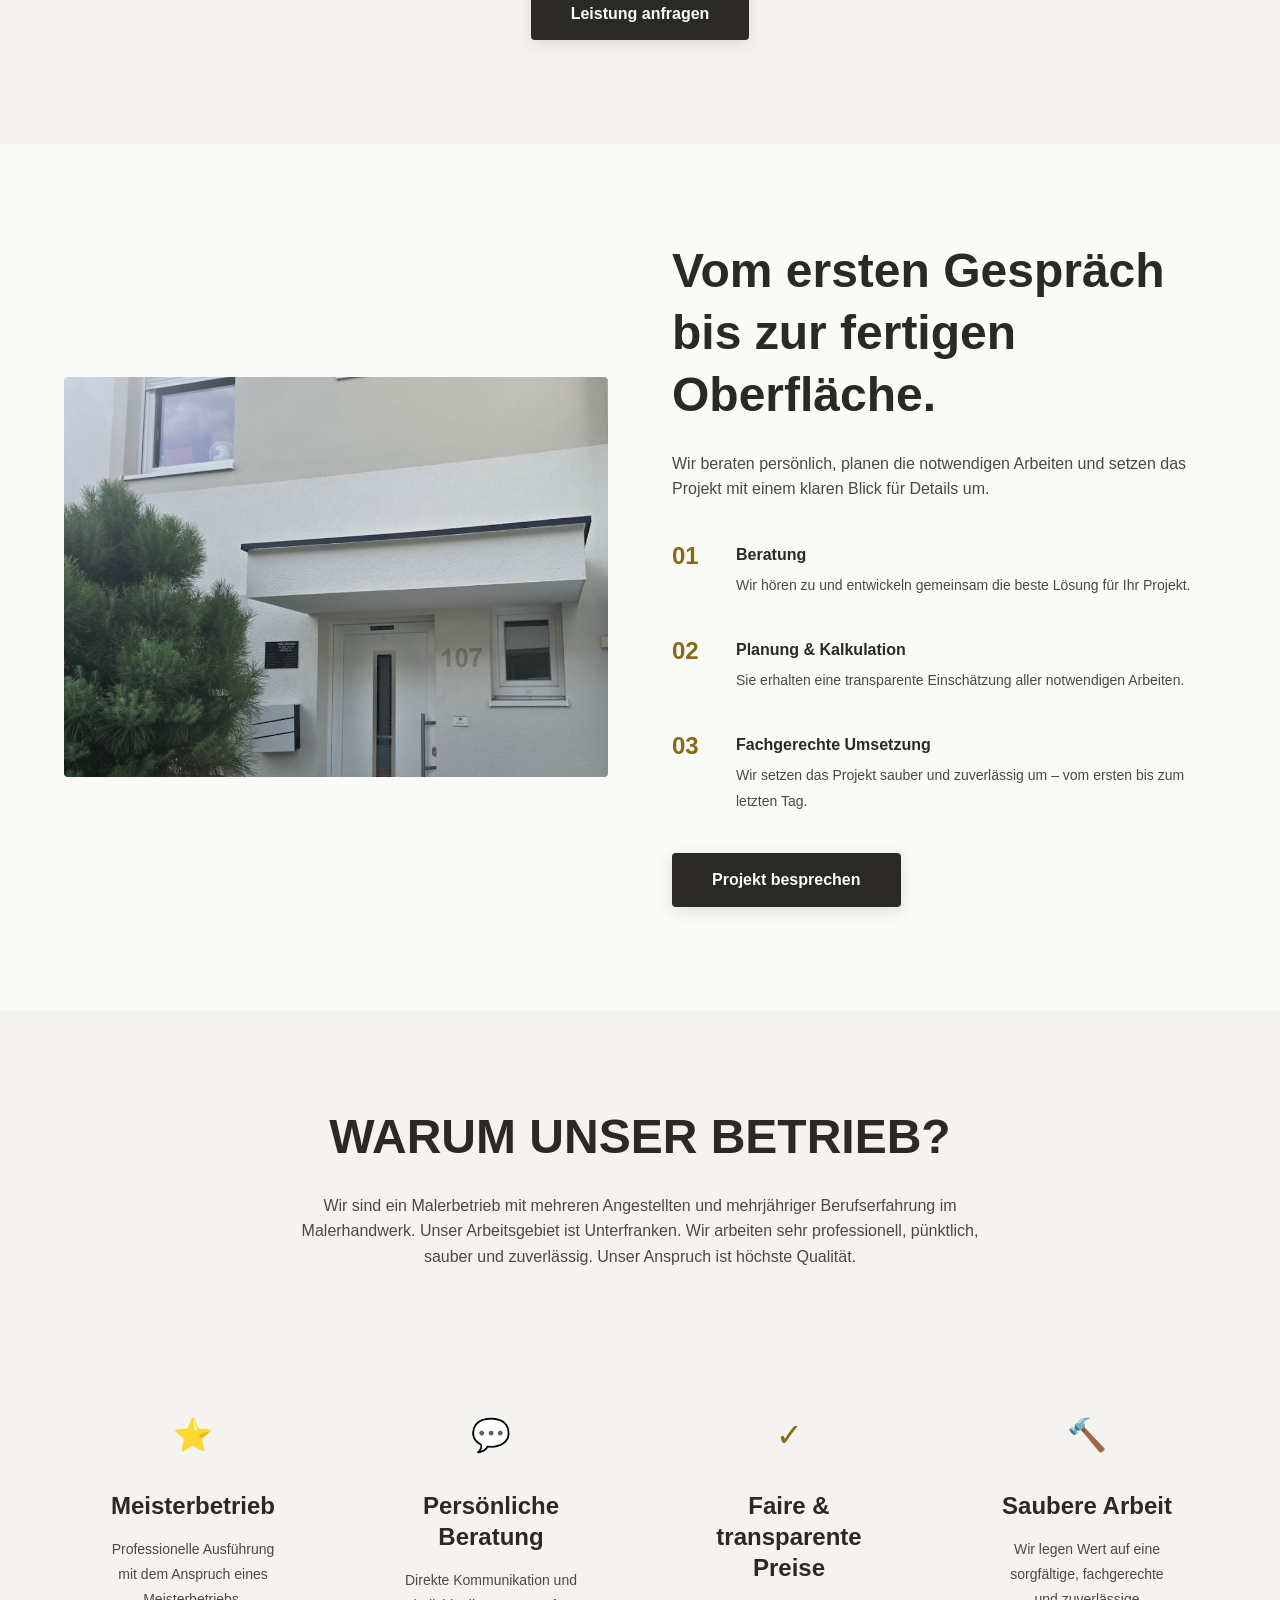
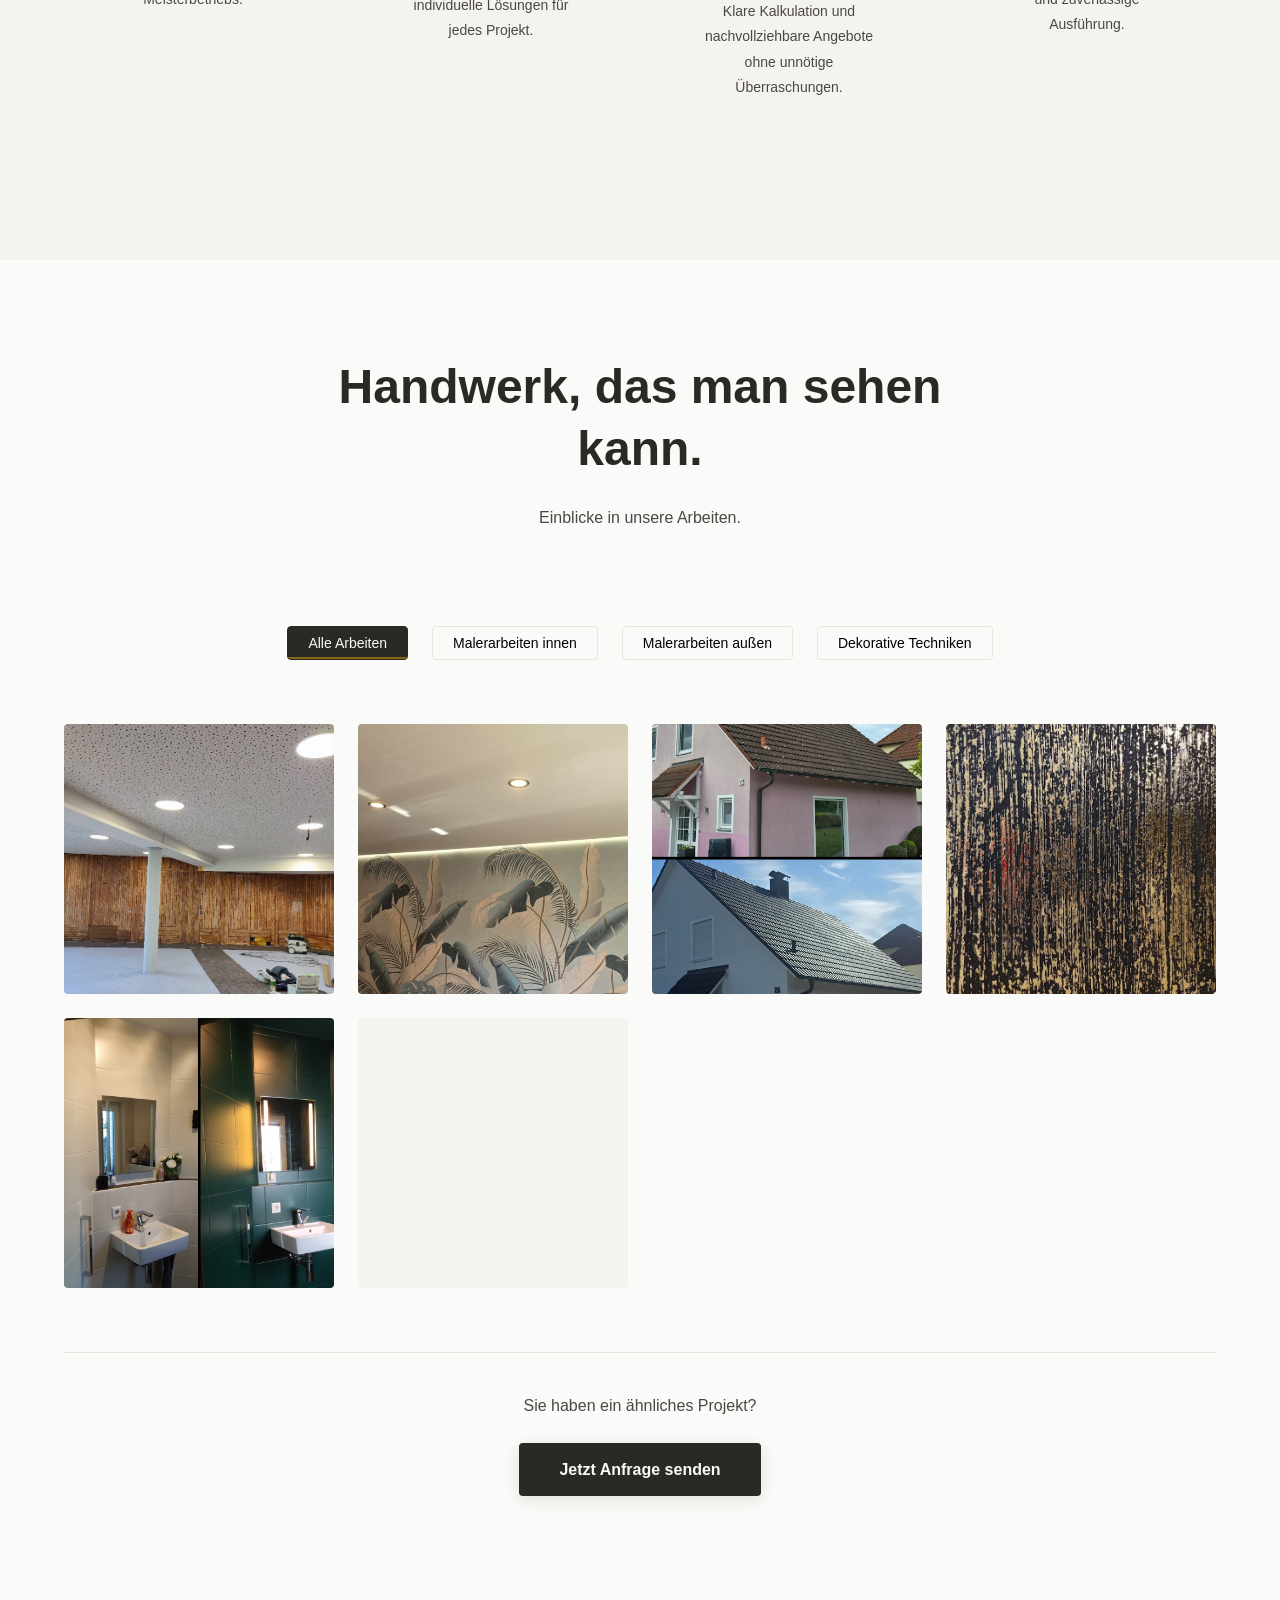
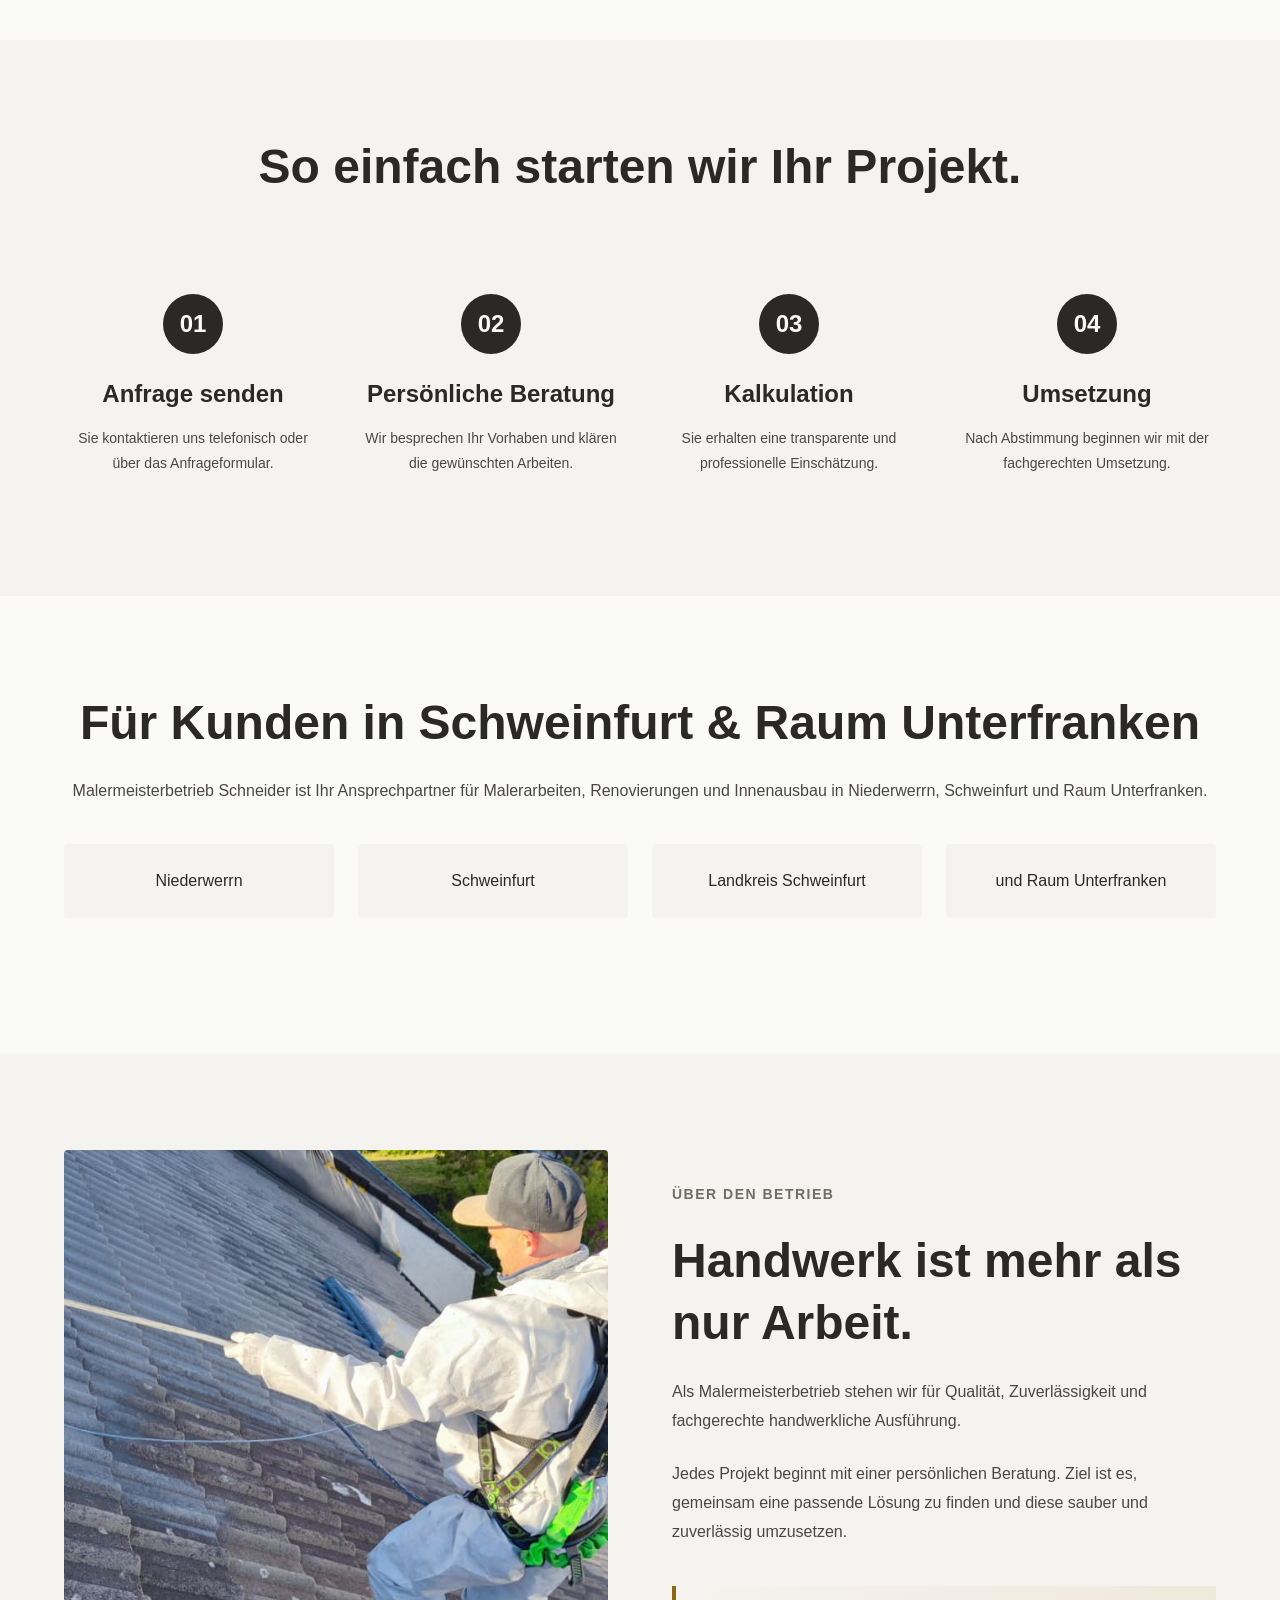
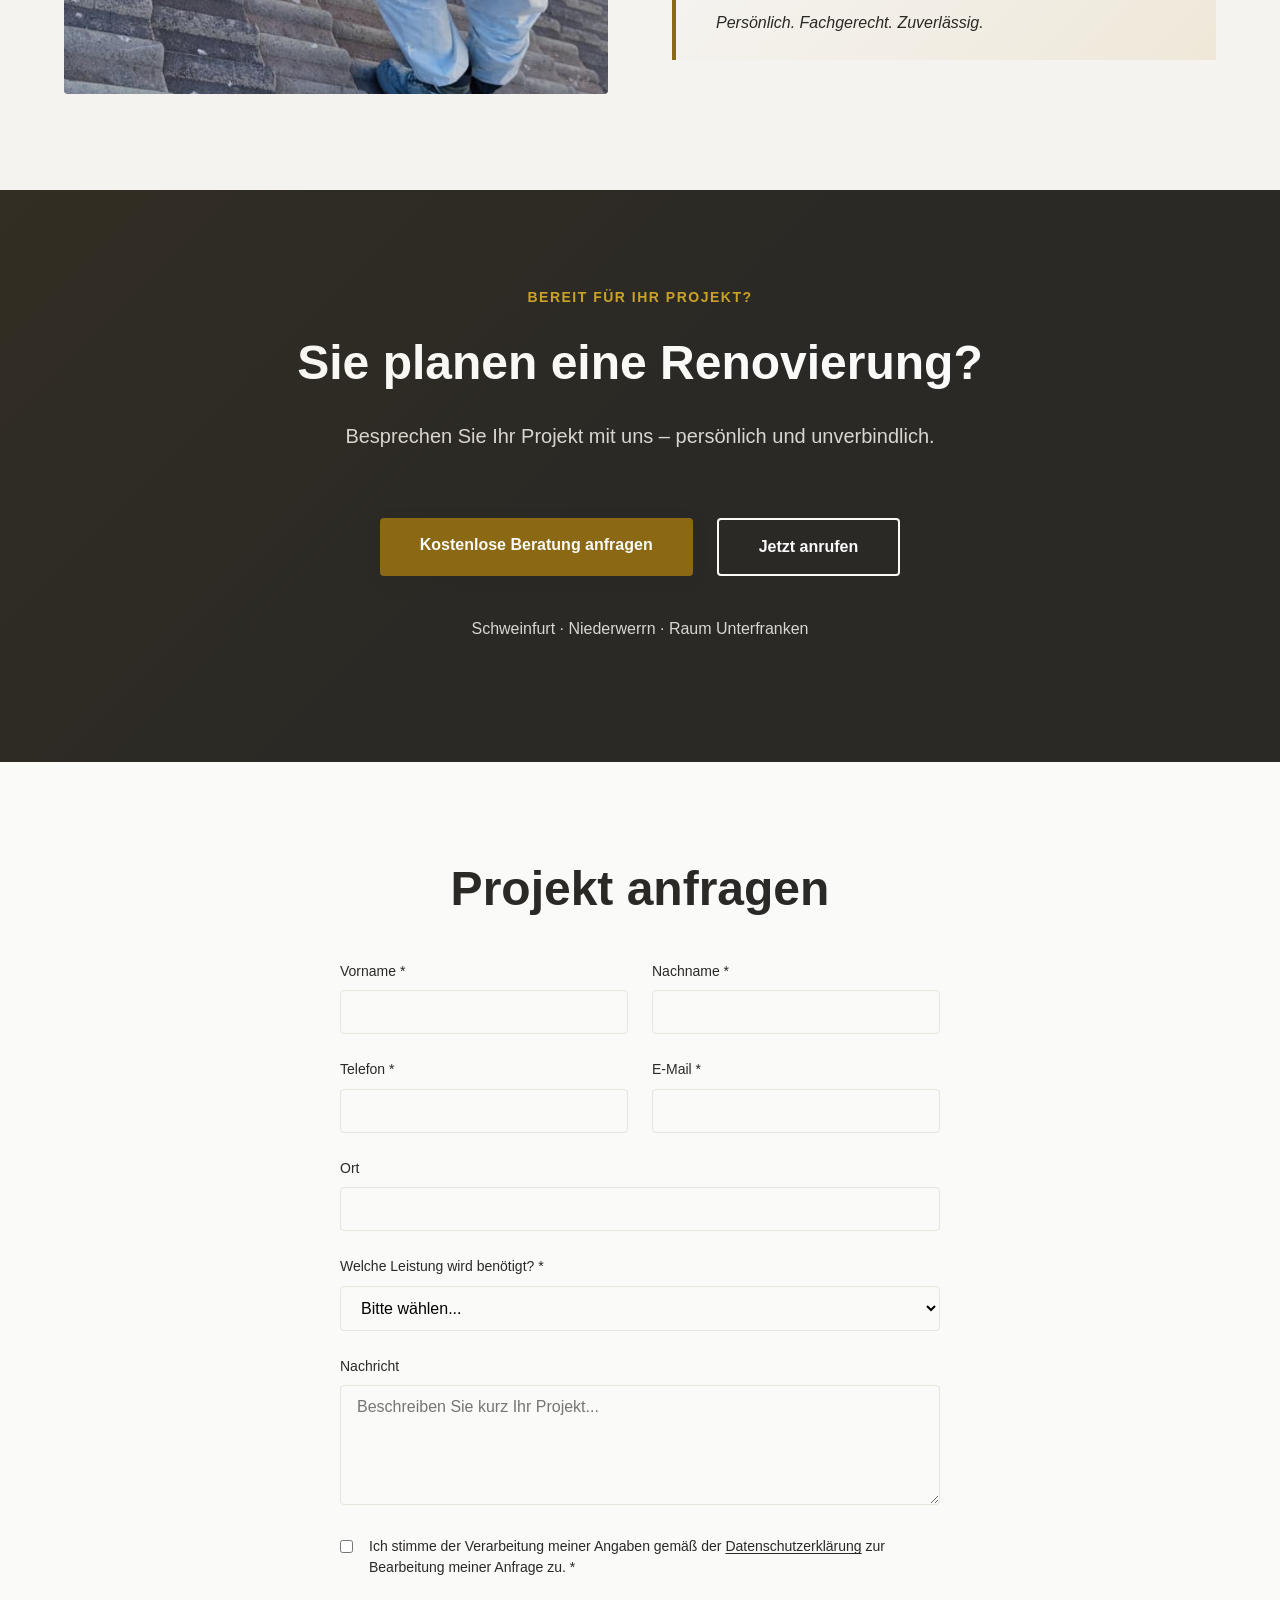
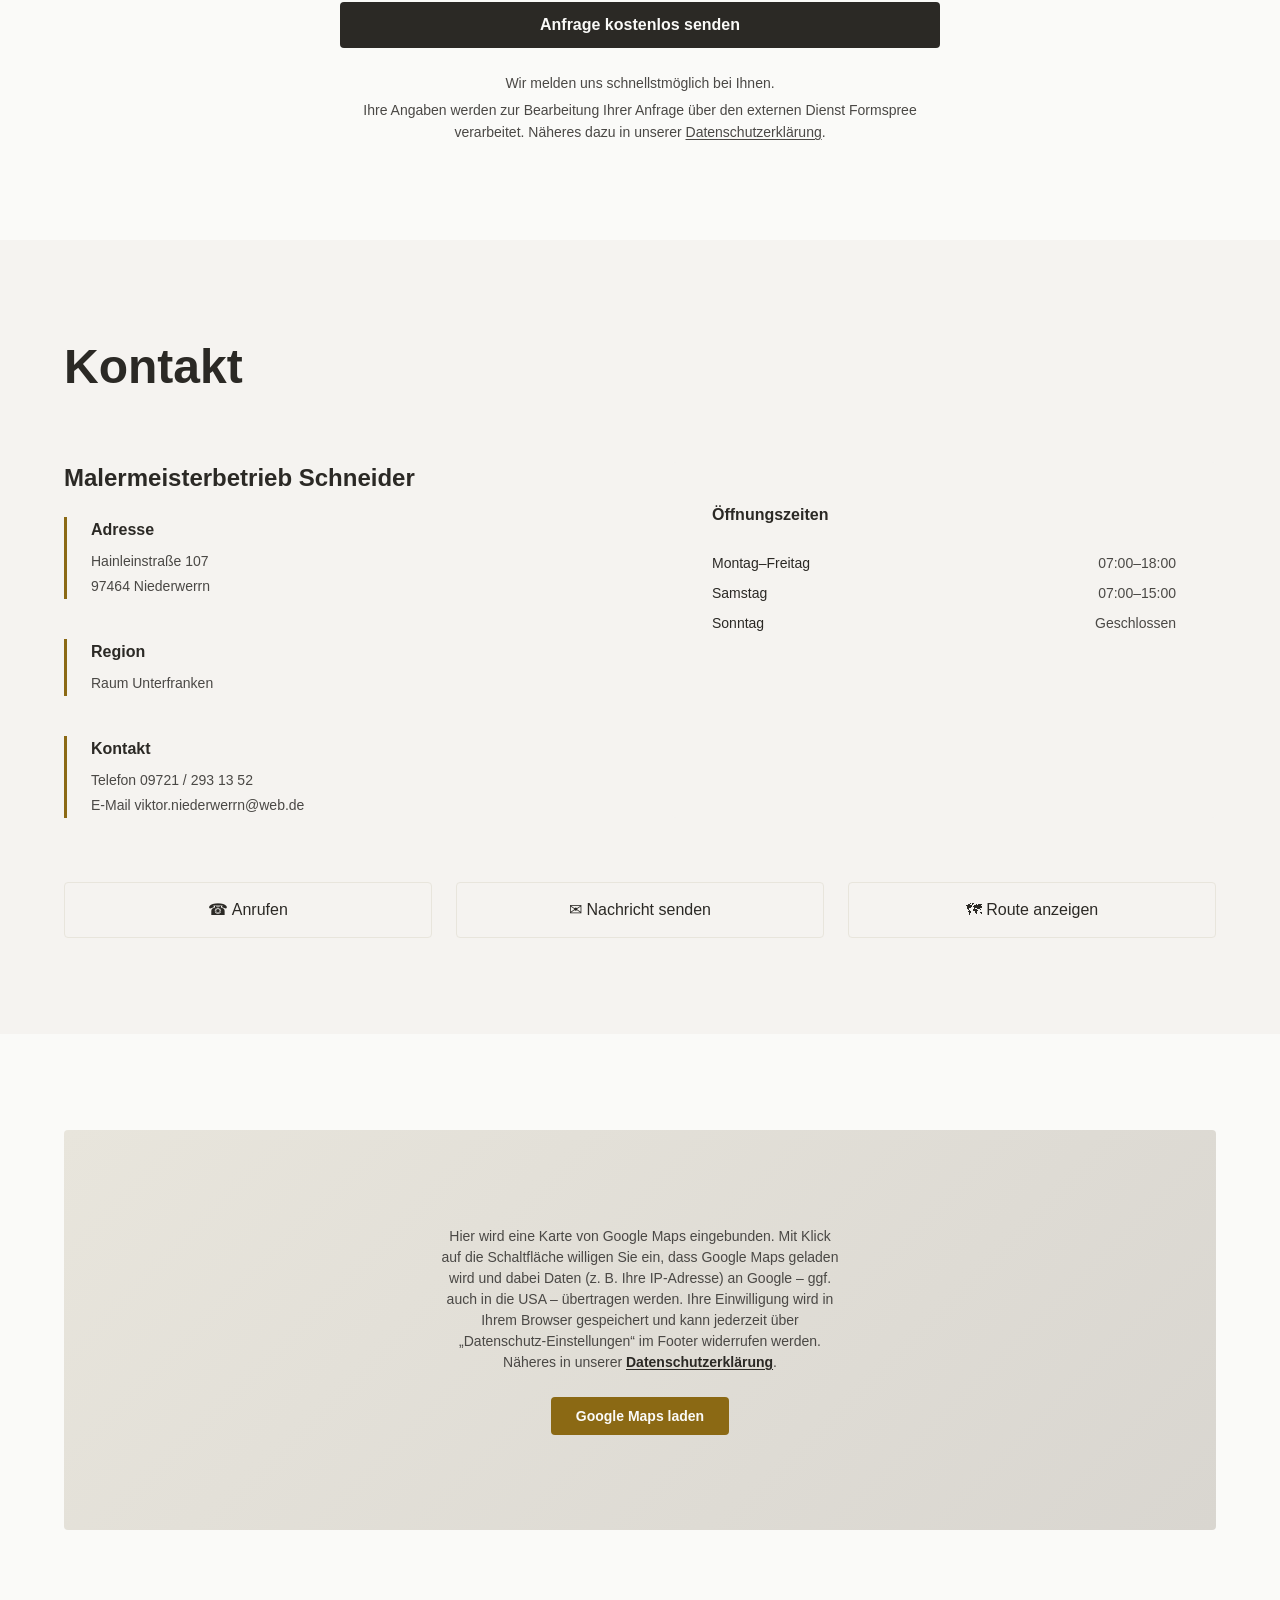
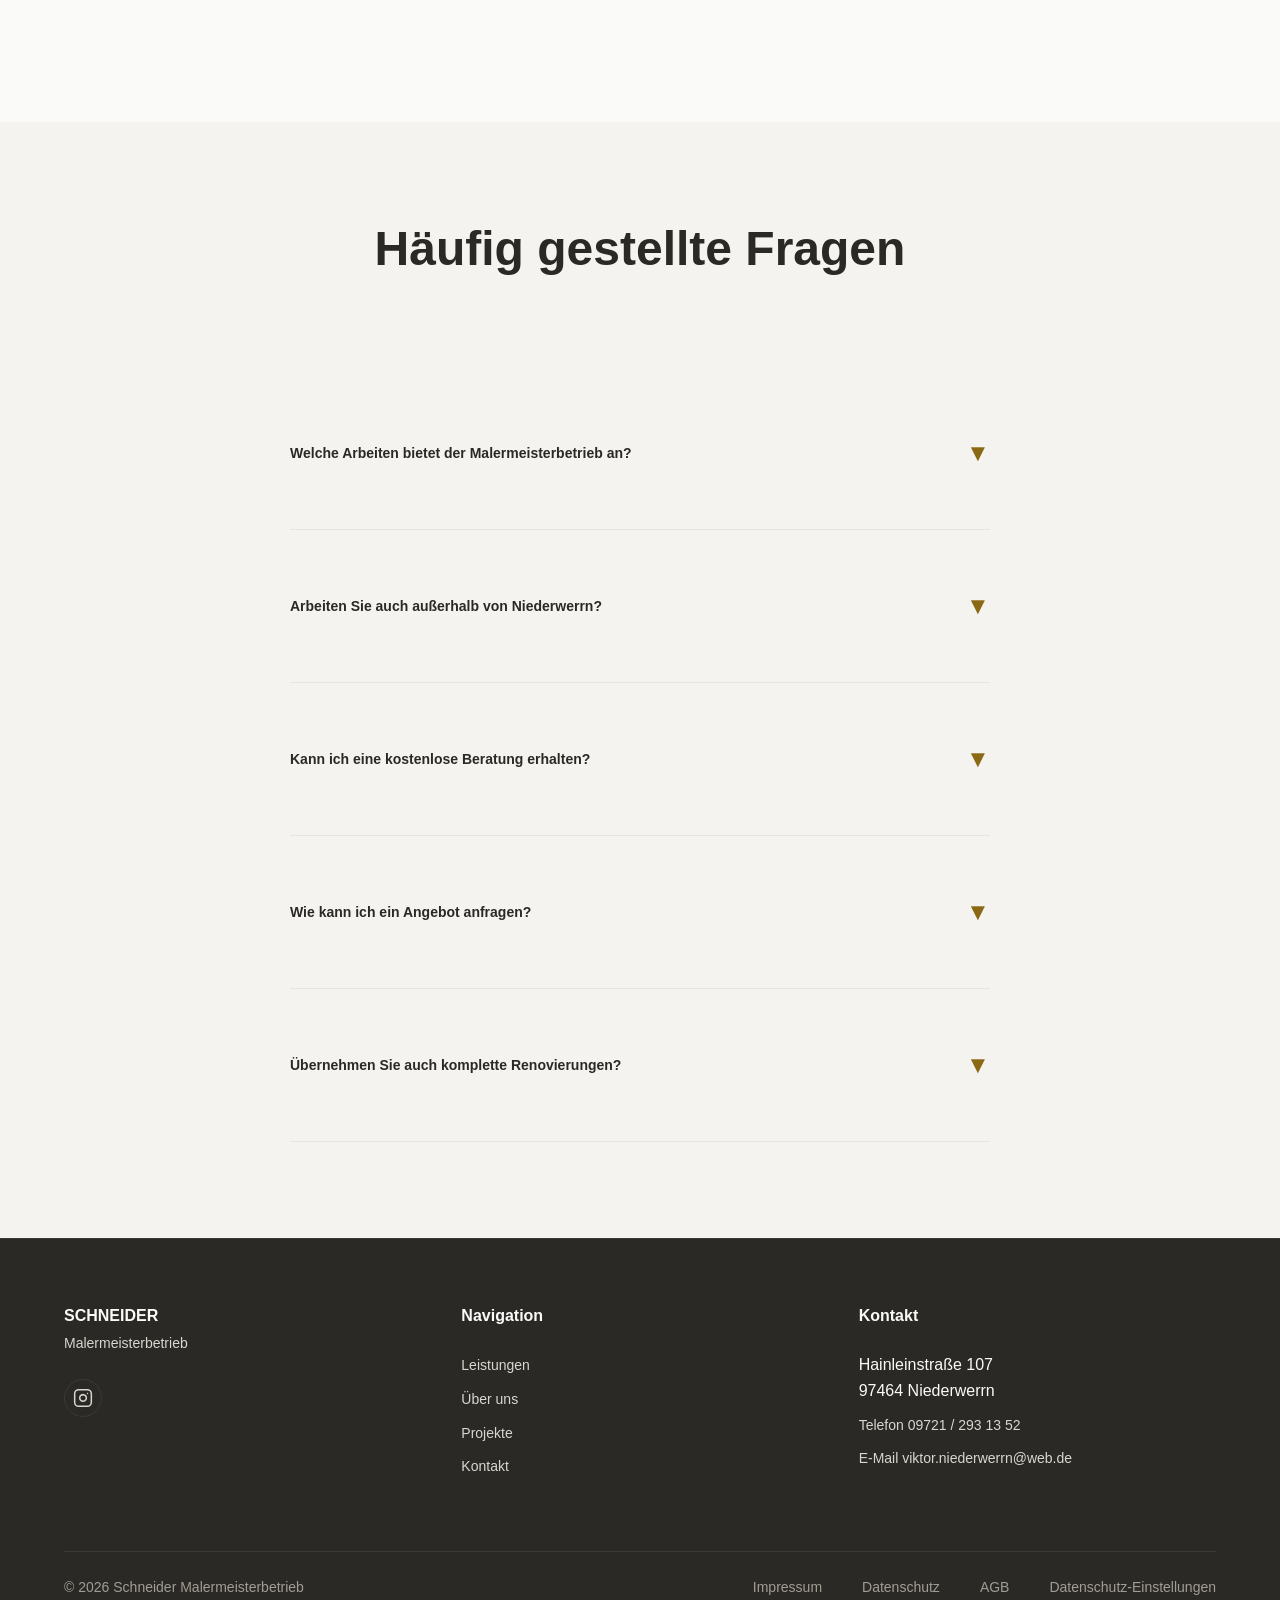
==== commit d803f453: "Update contact phone number in index.html" ====
--- a/index.html
+++ b/index.html
@@ -498,7 +498,7 @@
                             </div>
                             <div class="contact-block">
                                 <h4>Kontakt</h4>
-                                <p><a href="tel:+491763132947">Telefon +49 176 3132947</a><br>
+                                <p><a href="tel:+4997212931352">Telefon 09721 / 293 13 52</a><br>
                                 <a href="mailto:viktor.niederwerrn@web.de">E-Mail viktor.niederwerrn@web.de</a></p>
                             </div>
                         </div>
@@ -631,7 +631,7 @@
                     <h3 class="footer-heading">Kontakt</h3>
                     <ul>
                         <li>Hainleinstraße 107<br>97464 Niederwerrn</li>
-                        <li><a href="tel:+491763132947">Telefon +49 176 3132947</a></li>
+                        <li><a href="tel:+4997212931352">Telefon 09721 / 293 13 52</a></li>
                         <li><a href="mailto:viktor.niederwerrn@web.de">E-Mail viktor.niederwerrn@web.de</a></li>
                     </ul>
                 </div>
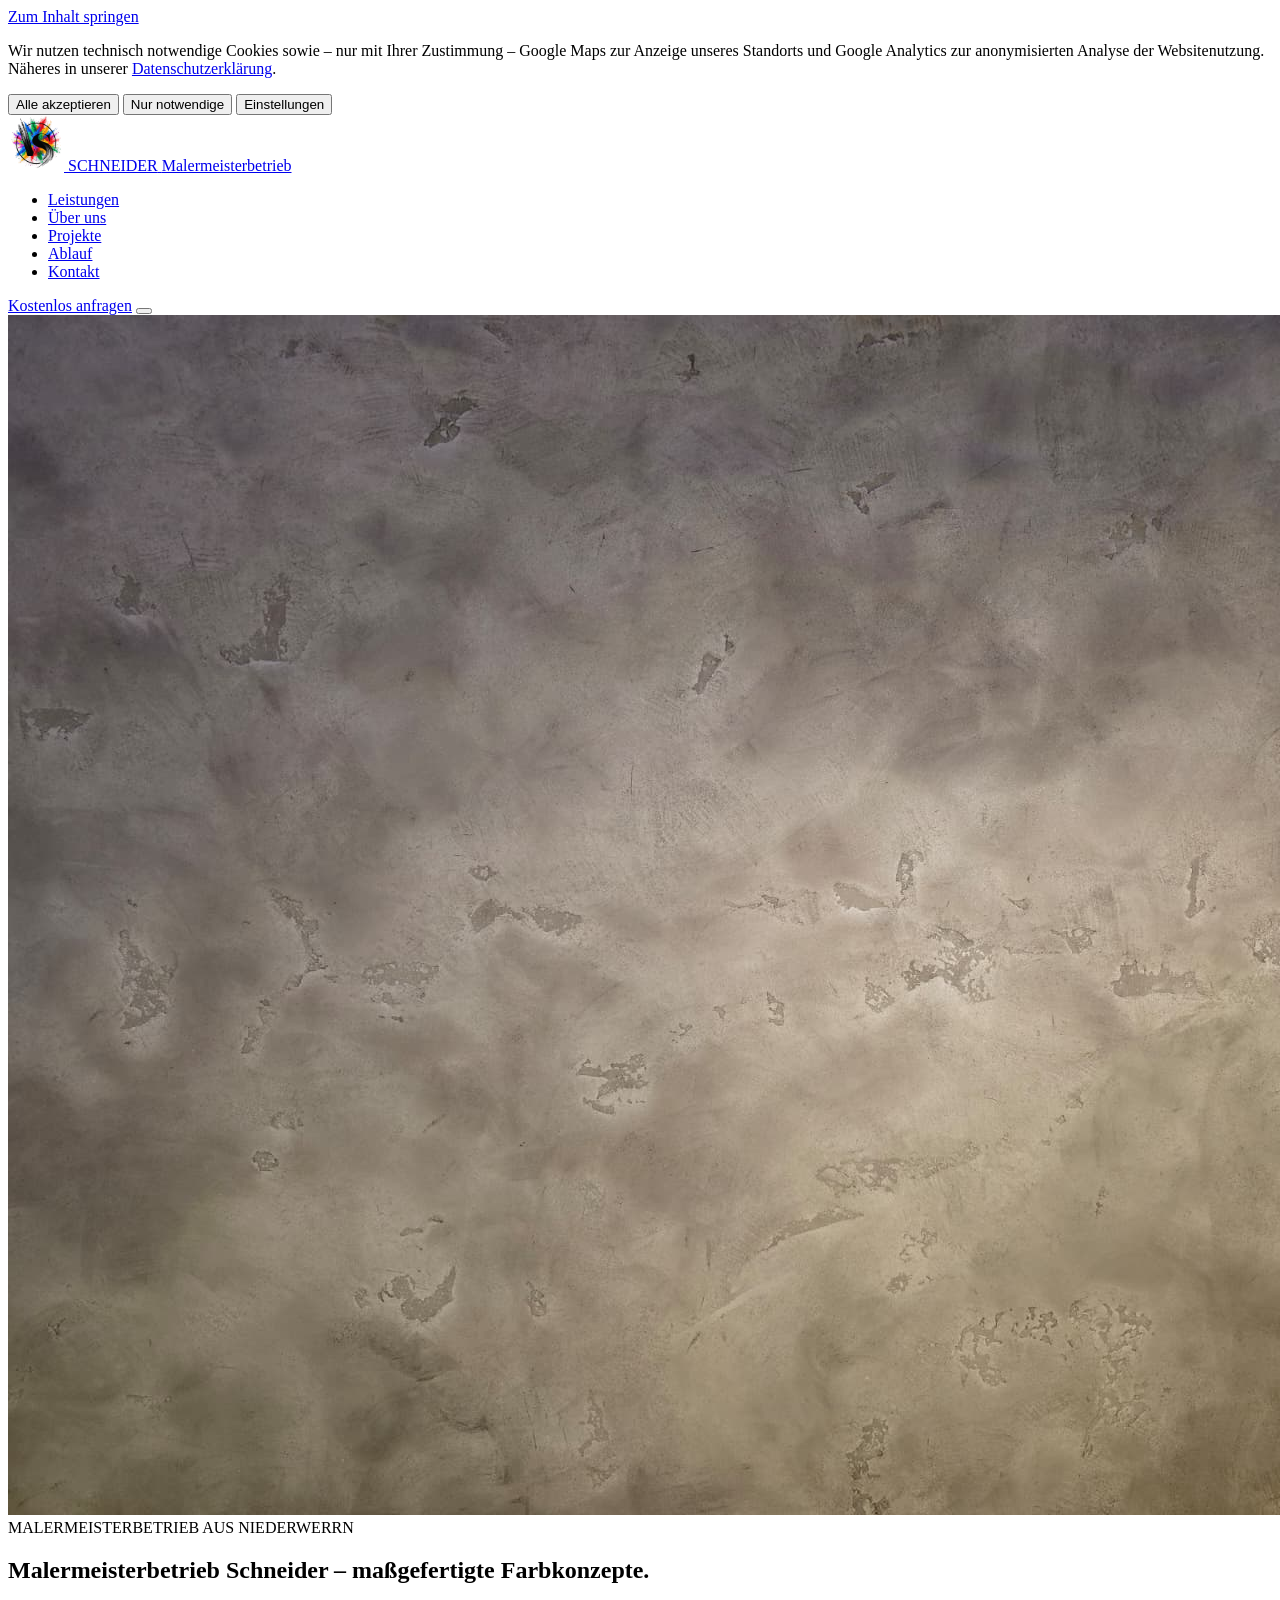
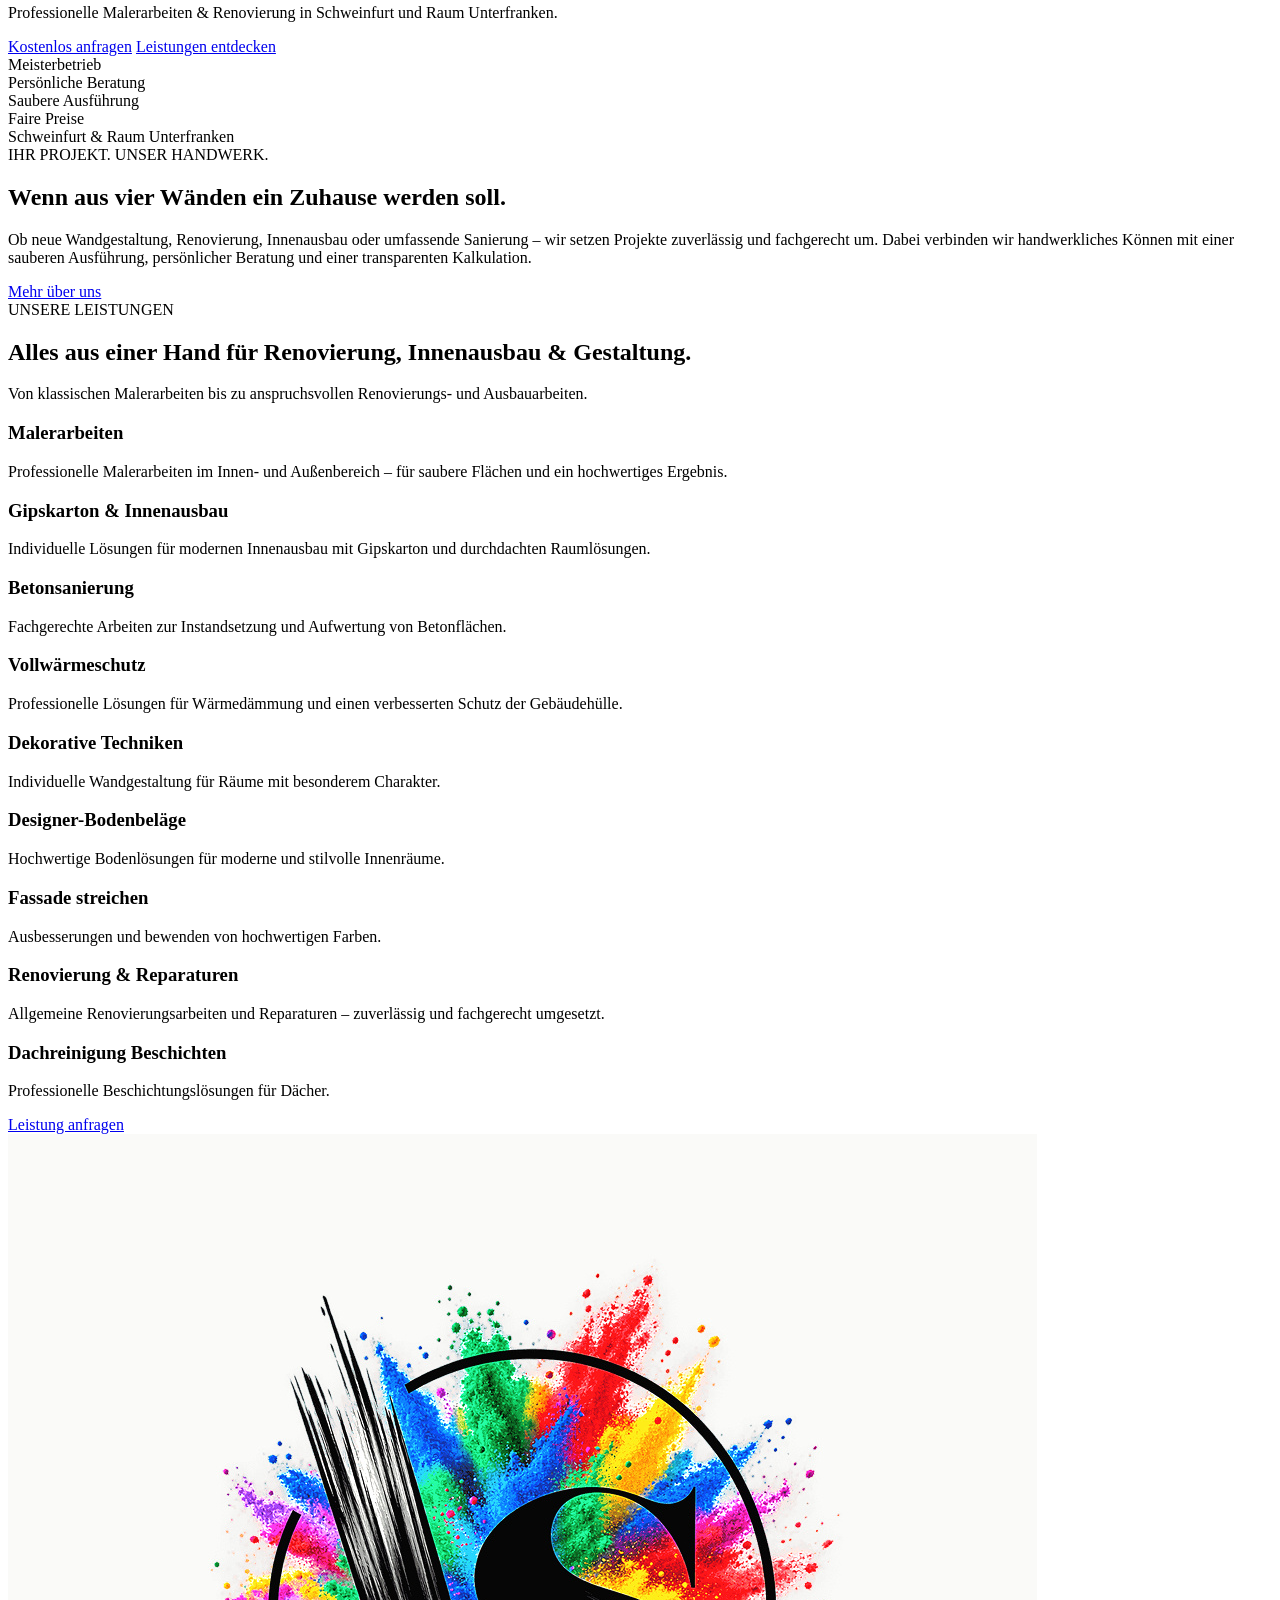
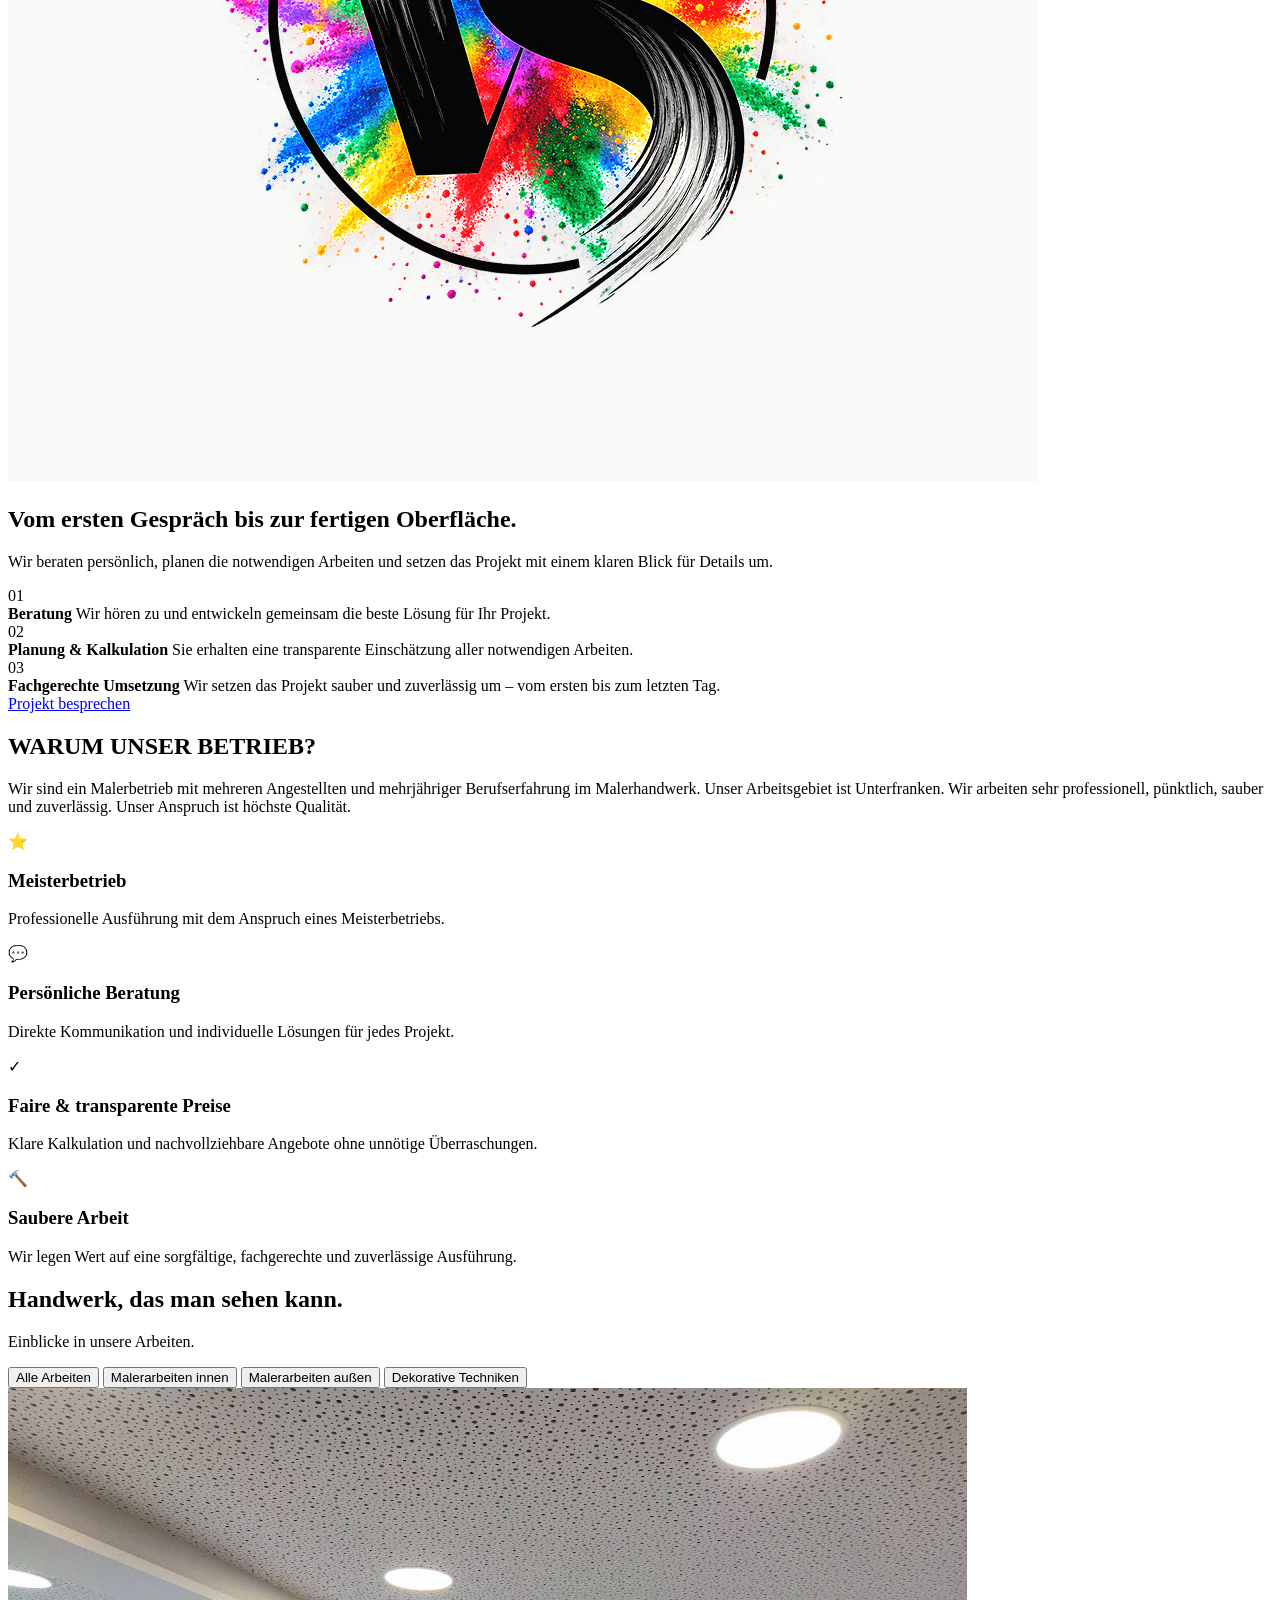
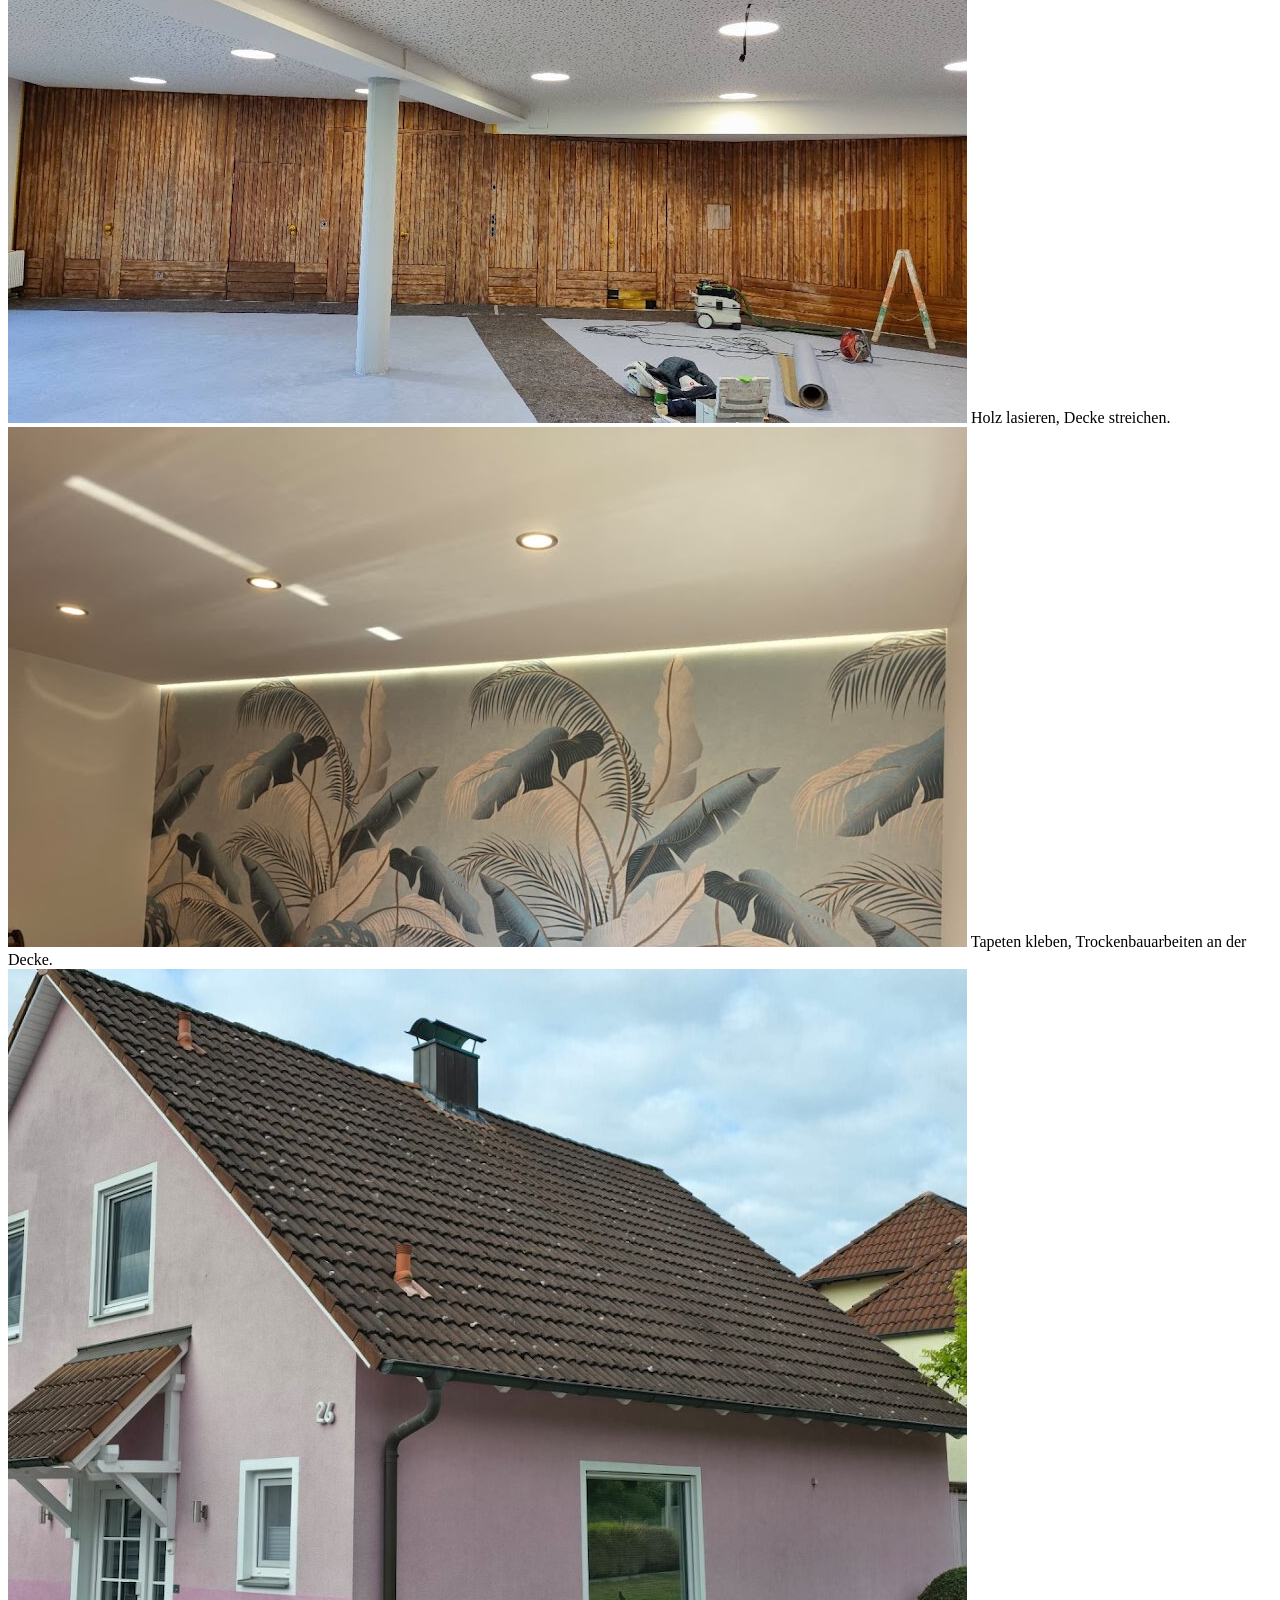
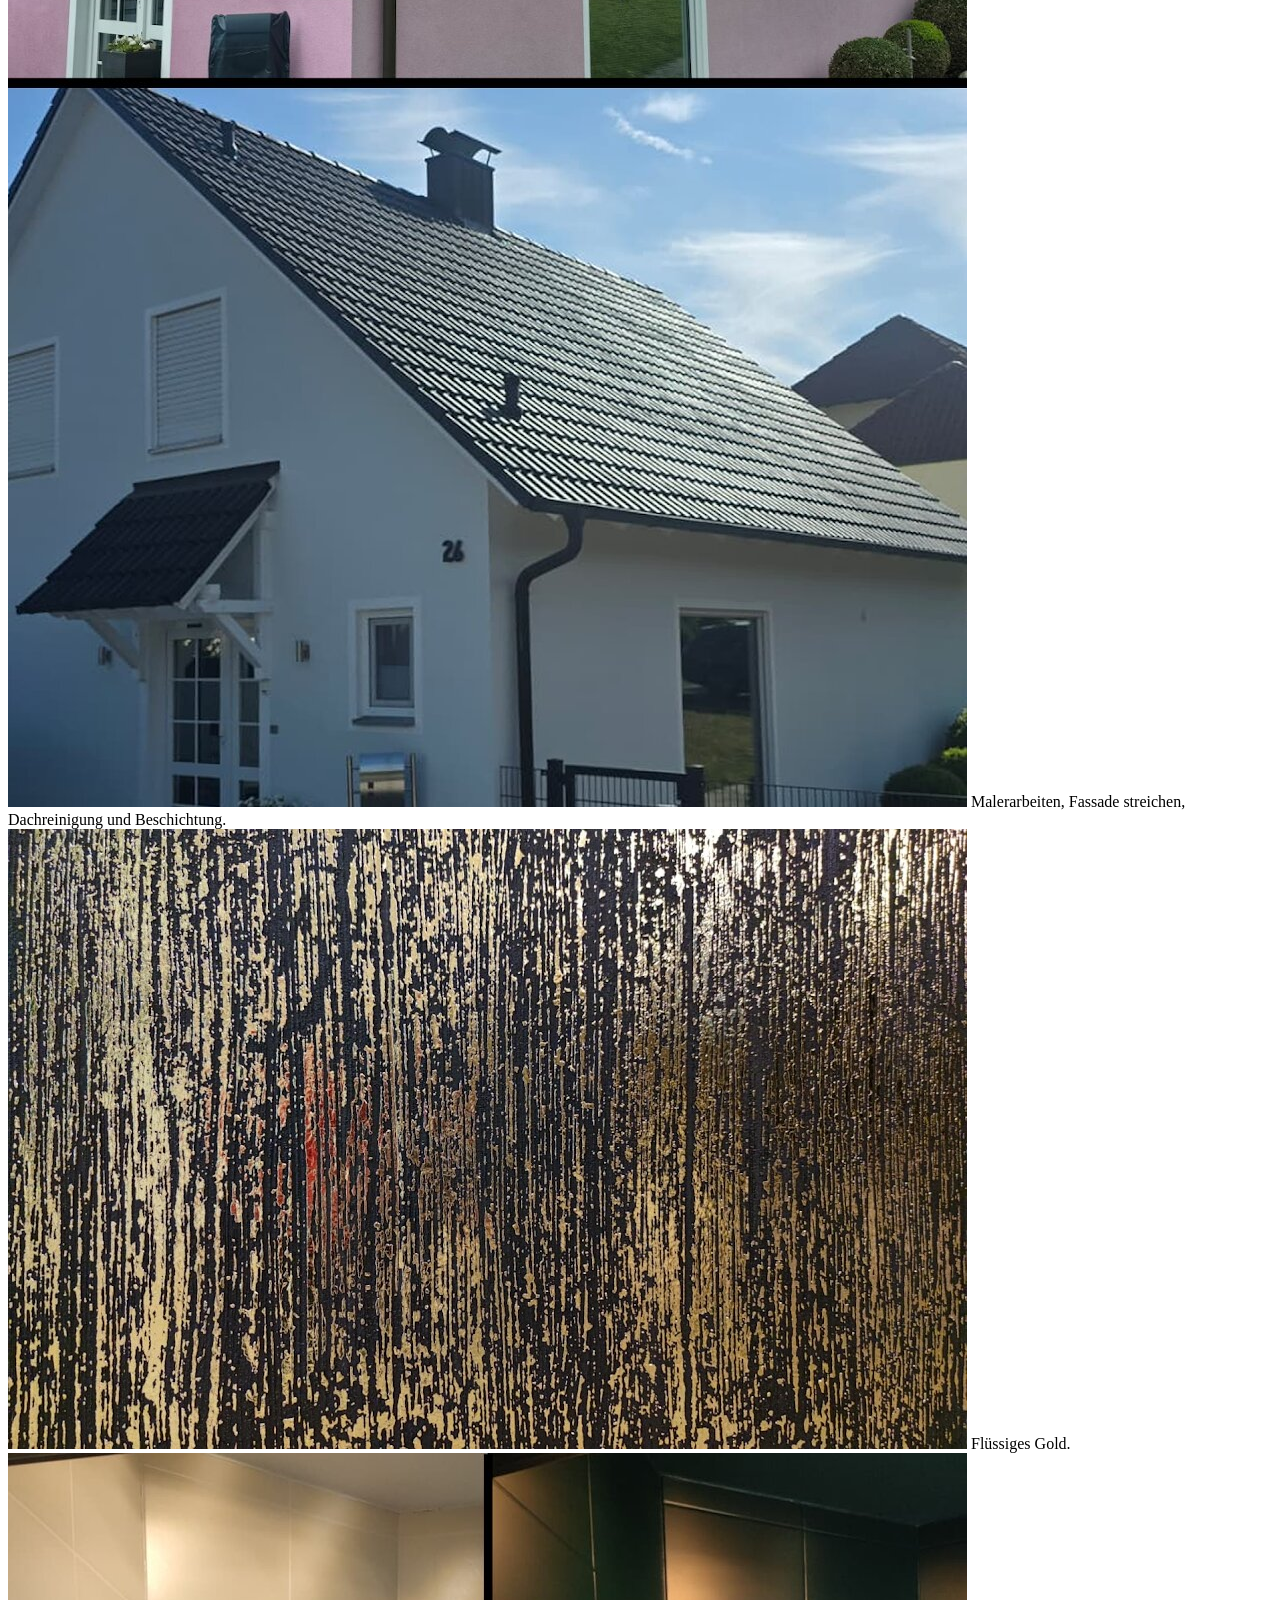
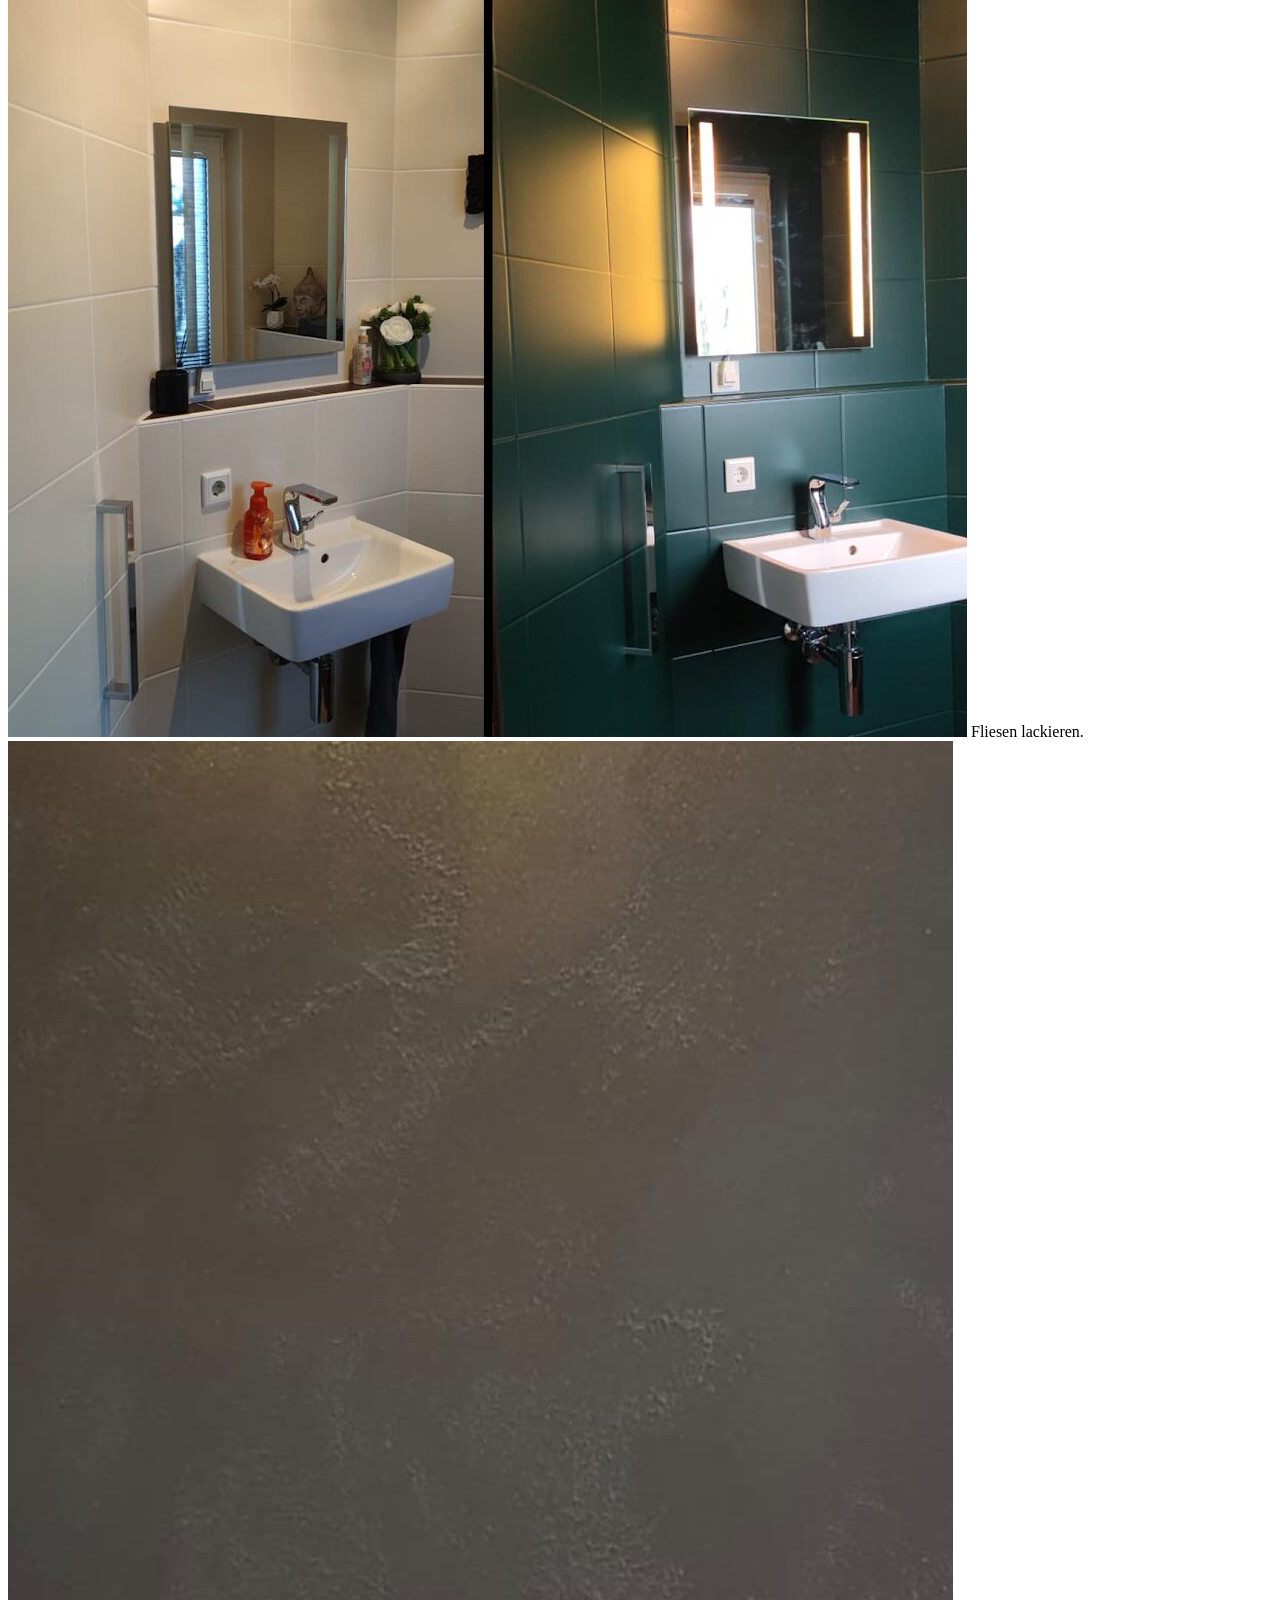
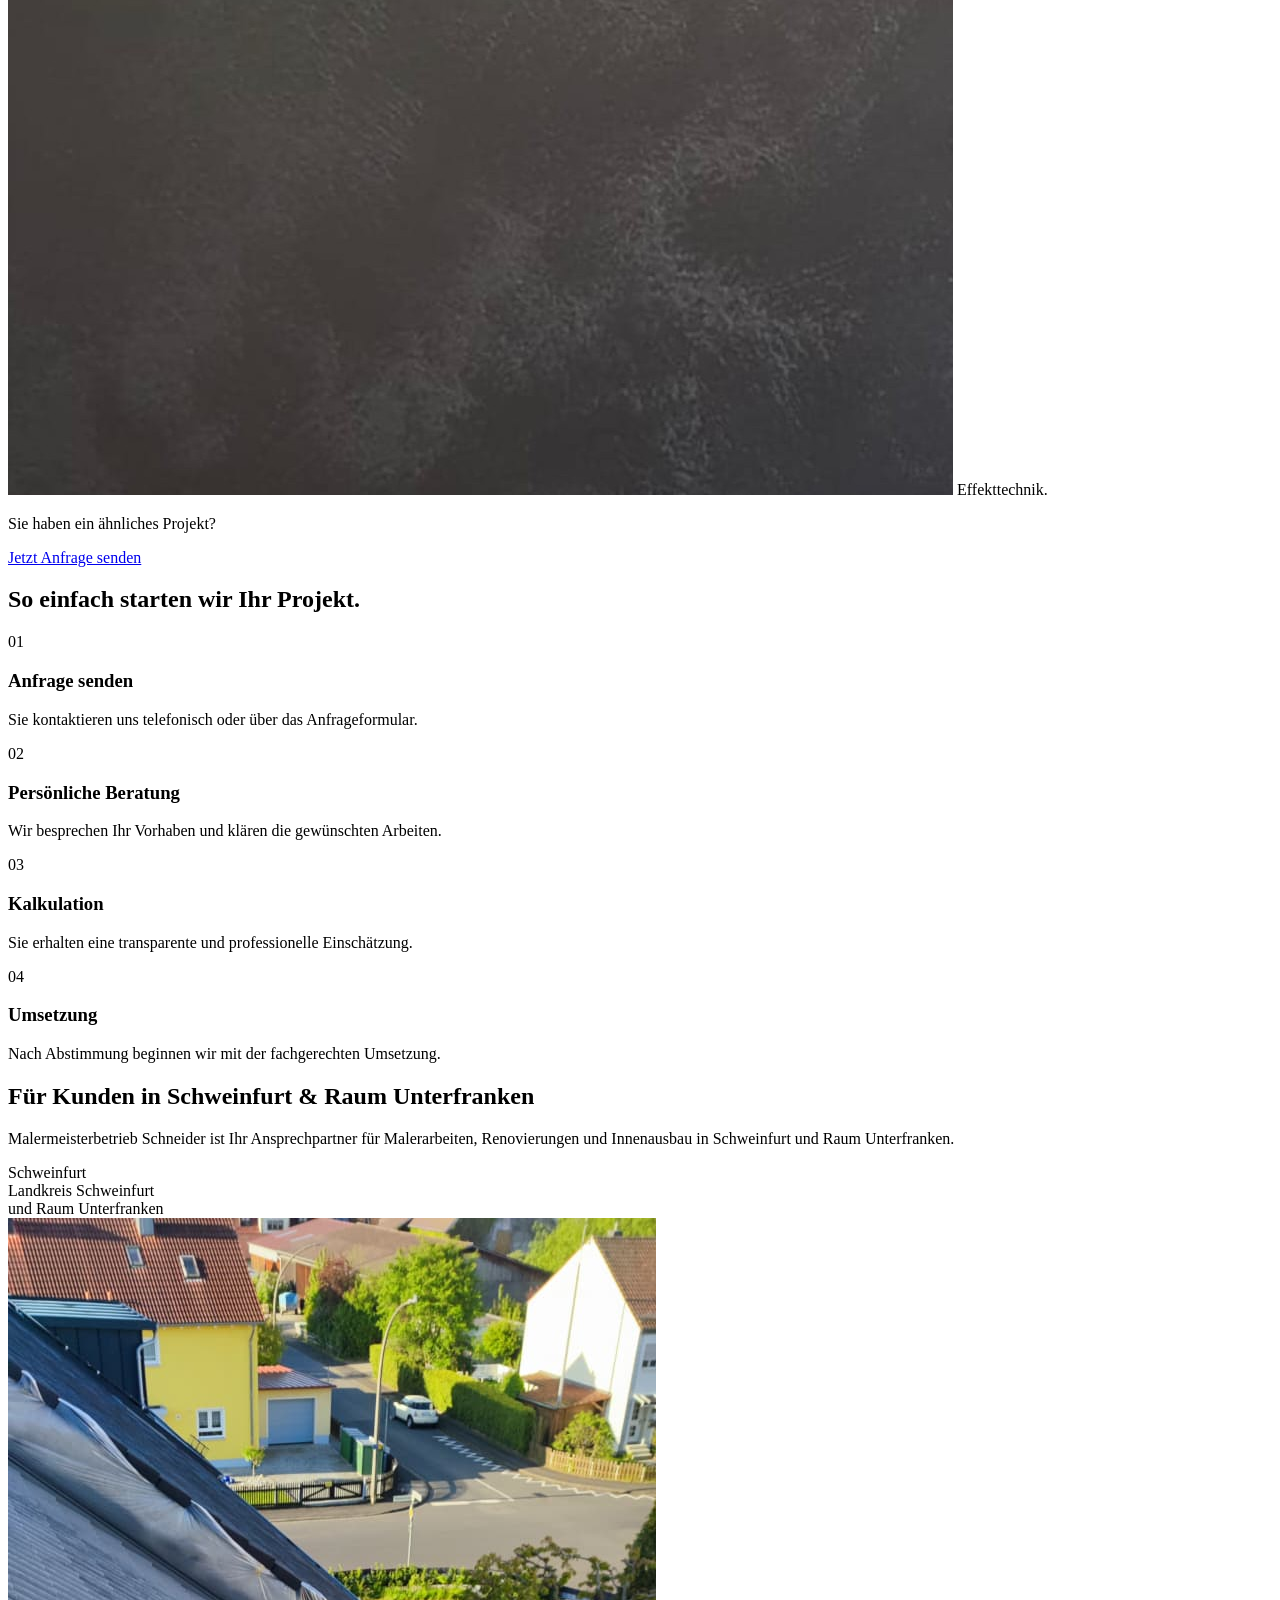
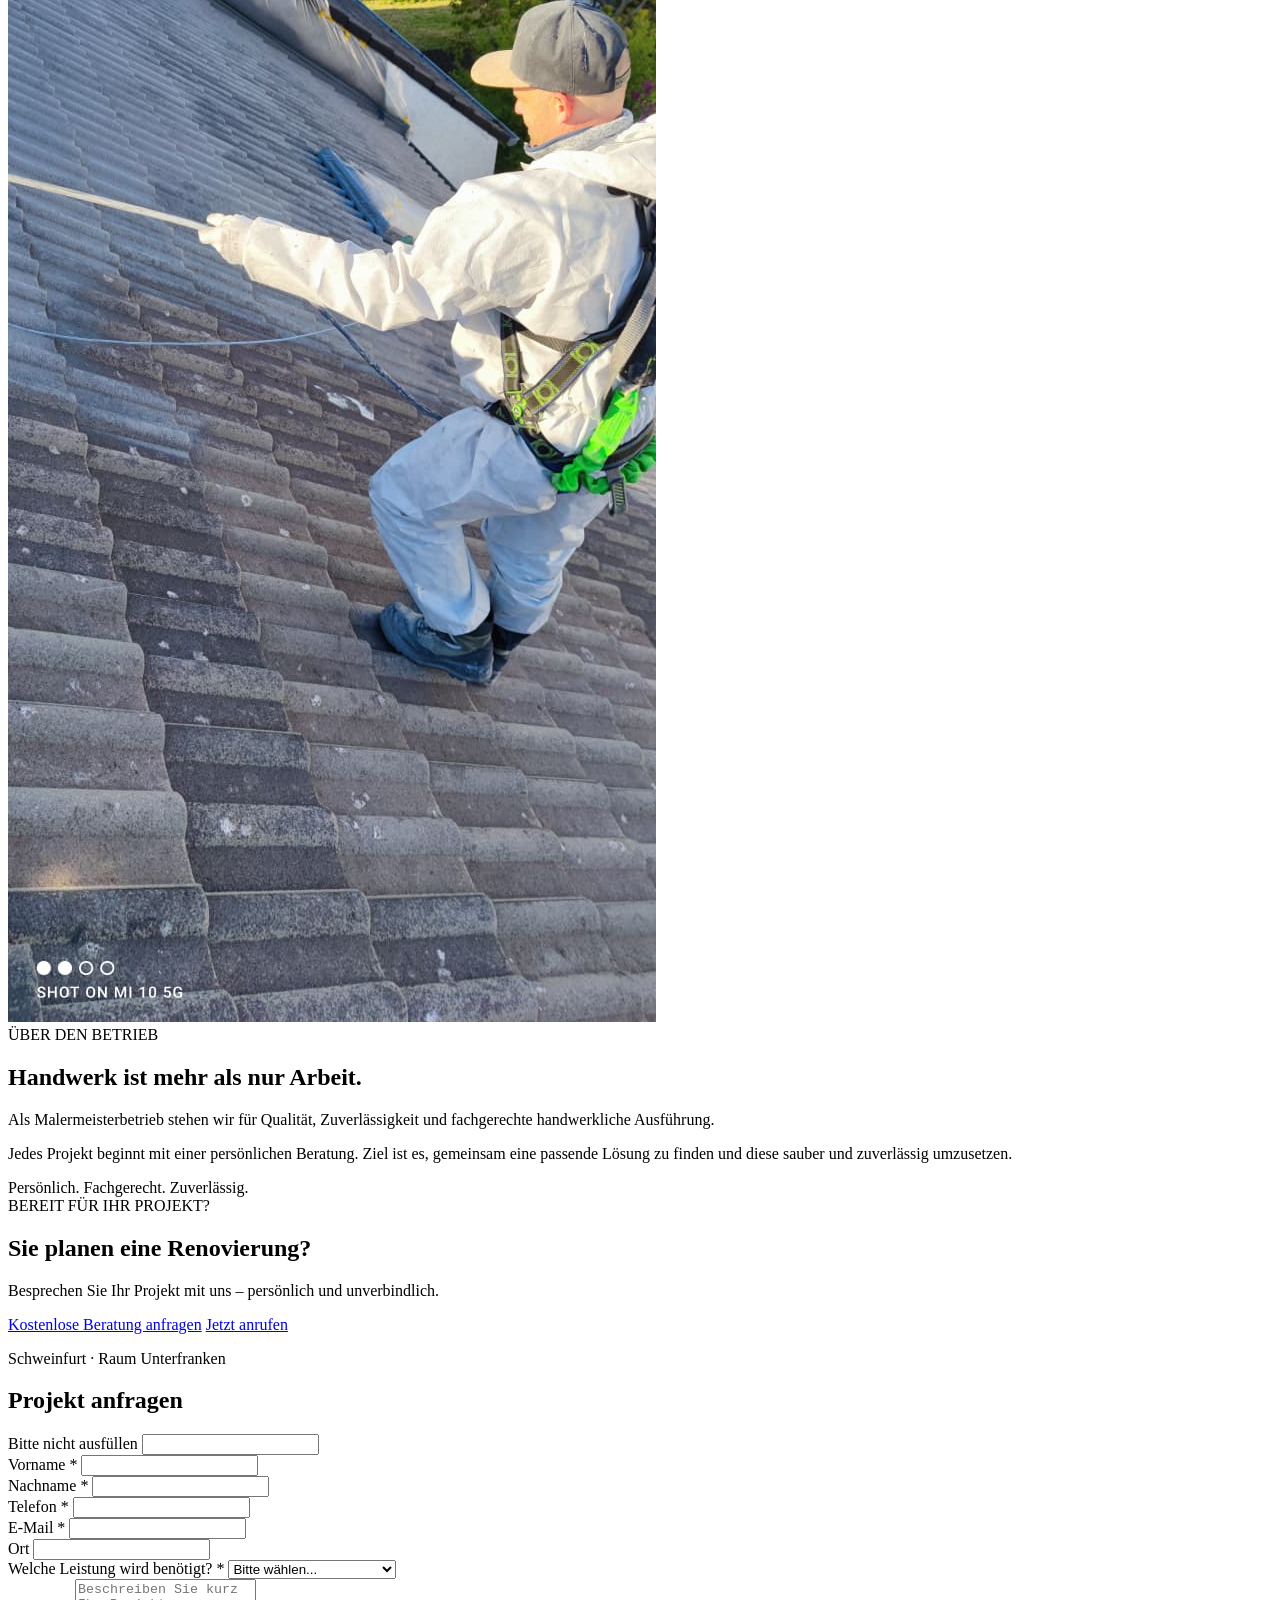
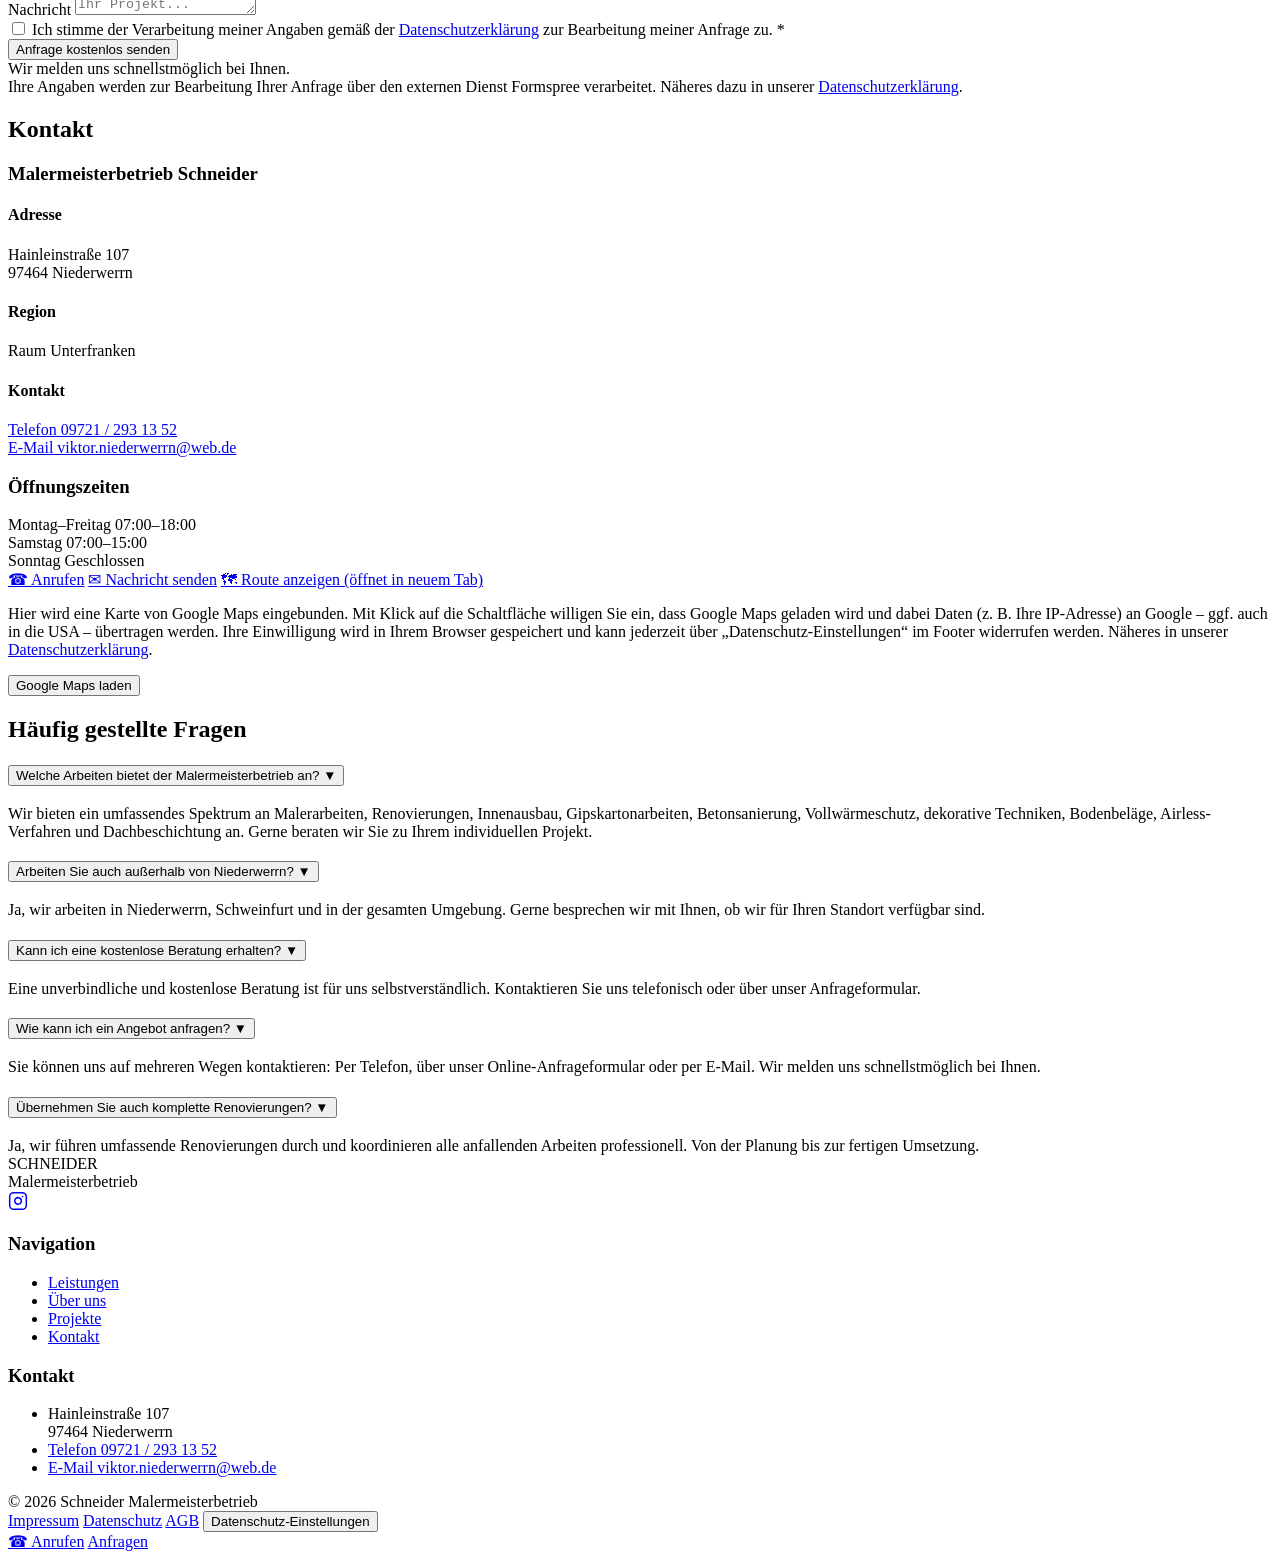
==== commit c7e81d6e: "Add files via upload" ====
--- a/index.html
+++ b/index.html
@@ -191,15 +191,15 @@
                         <p>Hochwertige Bodenlösungen für moderne und stilvolle Innenräume.</p>
                     </div>
                     <div class="service-card">
-                        <h3>Airless-Verfahren</h3>
-                        <p>Effiziente Farb- und Spachtelarbeiten mit professioneller Airless-Technik.</p>
+                        <h3>Fassade streichen</h3>
+                        <p>Ausbesserungen  und bewenden von hochwertigen Farben.</p>
                     </div>
                     <div class="service-card">
                         <h3>Renovierung &amp; Reparaturen</h3>
                         <p>Allgemeine Renovierungsarbeiten und Reparaturen – zuverlässig und fachgerecht umgesetzt.</p>
                     </div>
                     <div class="service-card">
-                        <h3>Dachbeschichtung</h3>
+                        <h3>Dachreinigung Beschichten</h3>
                         <p>Professionelle Beschichtungslösungen für Dächer.</p>
                     </div>
                 </div>
@@ -297,21 +297,27 @@
                 <div class="portfolio-grid">
                     <div class="portfolio-item" data-category="maler">
                         <img src="images/photo-3.jpg" alt="Malerarbeiten – Referenzprojekt von Malermeisterbetrieb Schneider" loading="lazy" decoding="async">
+                        <span class="portfolio-caption">Holz lasieren, Decke streichen.</span>
                     </div>
                     <div class="portfolio-item" data-category="maler">
                         <img src="images/photo-4.jpg" alt="Malerarbeiten im Innenraum – Referenzprojekt von Malermeisterbetrieb Schneider" loading="lazy" decoding="async">
+                        <span class="portfolio-caption">Tapeten kleben, Trockenbauarbeiten an der Decke.</span>
                     </div>
                     <div class="portfolio-item" data-category="Malerarbeiten außen">
                         <img src="images/photo-7.jpg" alt="Malerarbeiten außen – Referenzprojekt von Malermeisterbetrieb Schneider" loading="lazy" decoding="async">
+                        <span class="portfolio-caption">Malerarbeiten, Fassade streichen, Dachreinigung und Beschichtung.</span>
                     </div>
                     <div class="portfolio-item" data-category="dekorative techniken">
                         <img src="images/photo-6.jpg" alt="Dekorative Wandgestaltung – Referenzprojekt von Malermeisterbetrieb Schneider" loading="lazy" decoding="async">
+                        <span class="portfolio-caption">Flüssiges Gold.</span>
                     </div>
                     <div class="portfolio-item" data-category="maler">
                         <img src="images/photo-5.jpg" alt="Renovierte Wandflächen – Referenzprojekt von Malermeisterbetrieb Schneider" loading="lazy" decoding="async">
+                        <span class="portfolio-caption">Fliesen lackieren.</span>
                     </div>
                     <div class="portfolio-item" data-category="dekorative techniken">
                         <img src="images/photo-8.jpg" alt="Dekorative Technik an der Wand – Referenzprojekt von Malermeisterbetrieb Schneider" loading="lazy" decoding="async">
+                        <span class="portfolio-caption">Effekttechnik.</span>
                     </div>
                 </div>
                 <div class="portfolio-cta">
@@ -357,10 +363,9 @@
             <div class="container">
                 <div class="region-header">
                     <h2>Für Kunden in Schweinfurt &amp; Raum Unterfranken</h2>
-                    <p>Malermeisterbetrieb Schneider ist Ihr Ansprechpartner für Malerarbeiten, Renovierungen und Innenausbau in Niederwerrn, Schweinfurt und Raum Unterfranken.</p>
+                    <p><p>Malermeisterbetrieb Schneider ist Ihr Ansprechpartner für Malerarbeiten, Renovierungen und Innenausbau in Schweinfurt und Raum Unterfranken.</p>
                 </div>
                 <div class="region-locations">
-                    <div class="region-location">Niederwerrn</div>
                     <div class="region-location">Schweinfurt</div>
                     <div class="region-location">Landkreis Schweinfurt</div>
                     <div class="region-location">und Raum Unterfranken</div>
@@ -396,7 +401,7 @@
                     <a class="btn-primary" href="#kontaktformular">Kostenlose Beratung anfragen</a>
                     <a class="btn-secondary" href="tel:+491763132947">Jetzt anrufen</a>
                 </div>
-                <p class="cta-section-location">Schweinfurt · Niederwerrn · Raum Unterfranken</p>
+                <p class="cta-section-location">Schweinfurt · Raum Unterfranken</p>
             </div>
         </section>
 
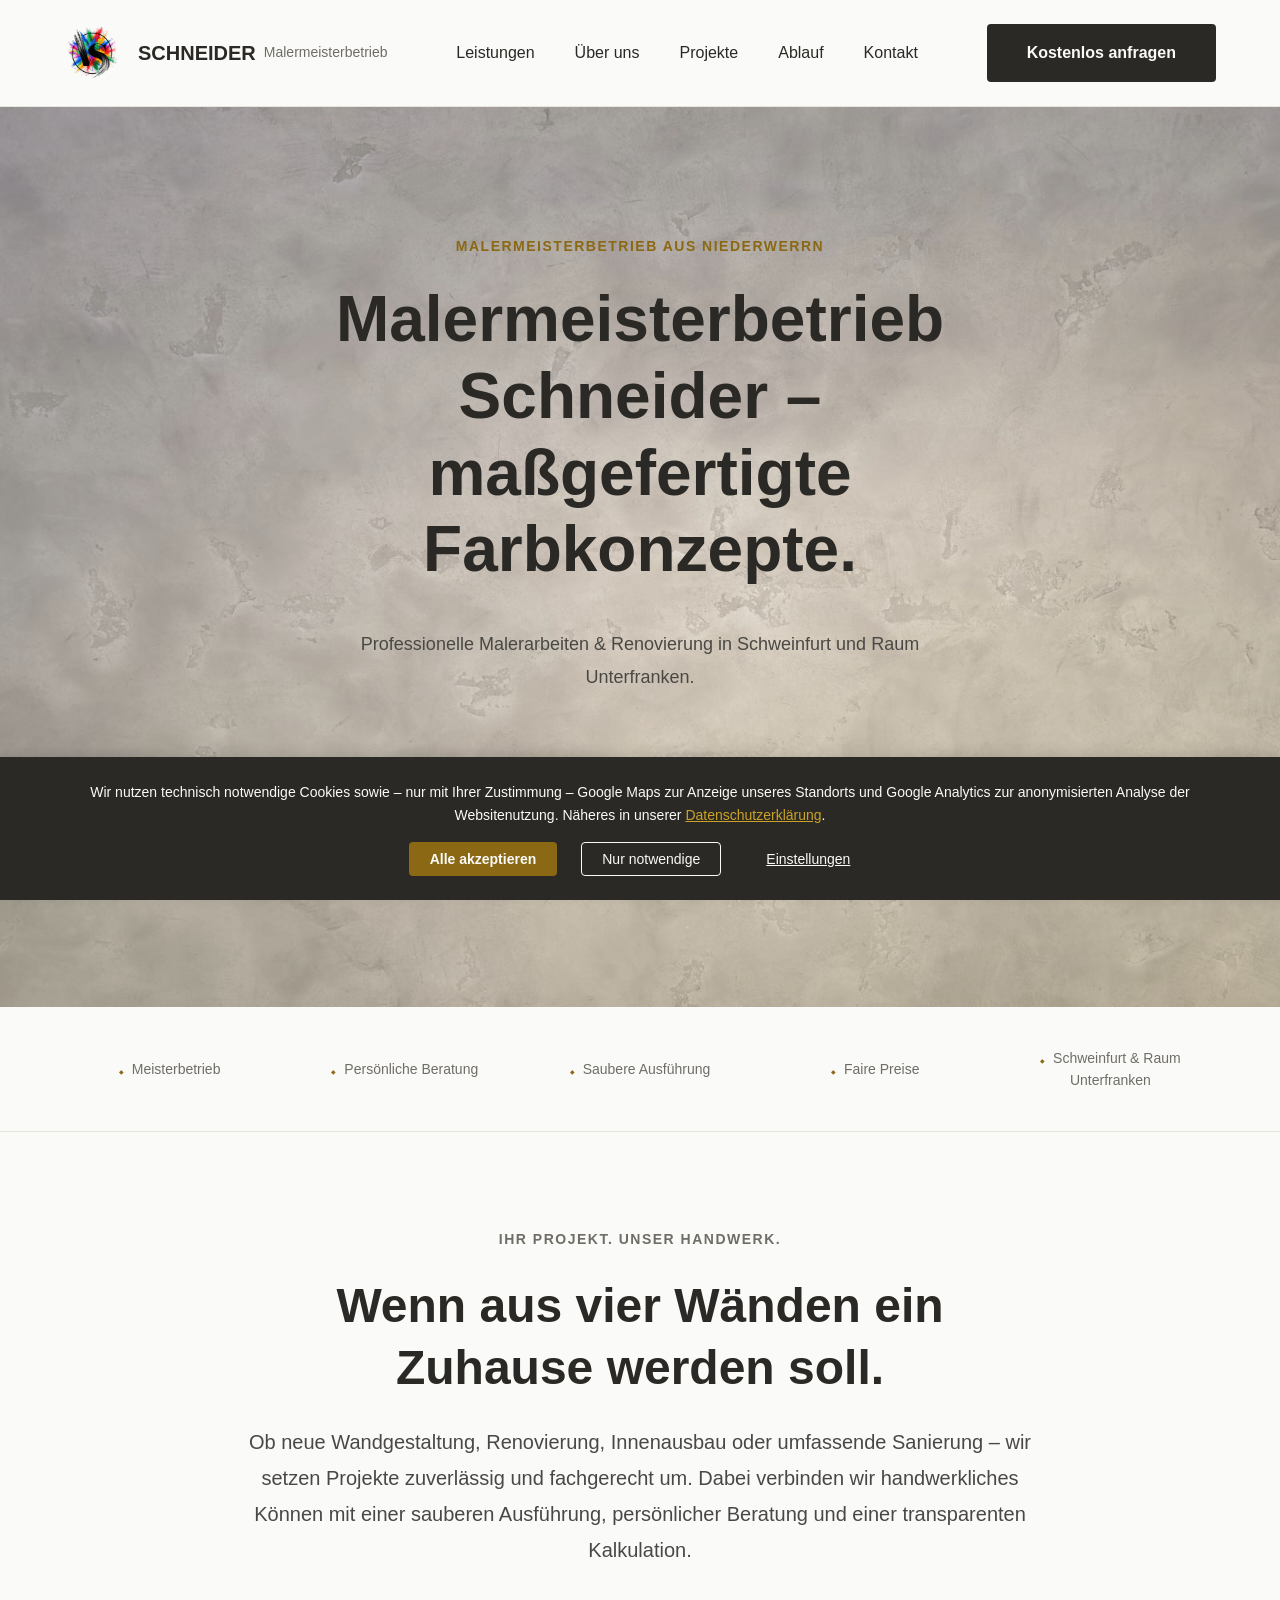
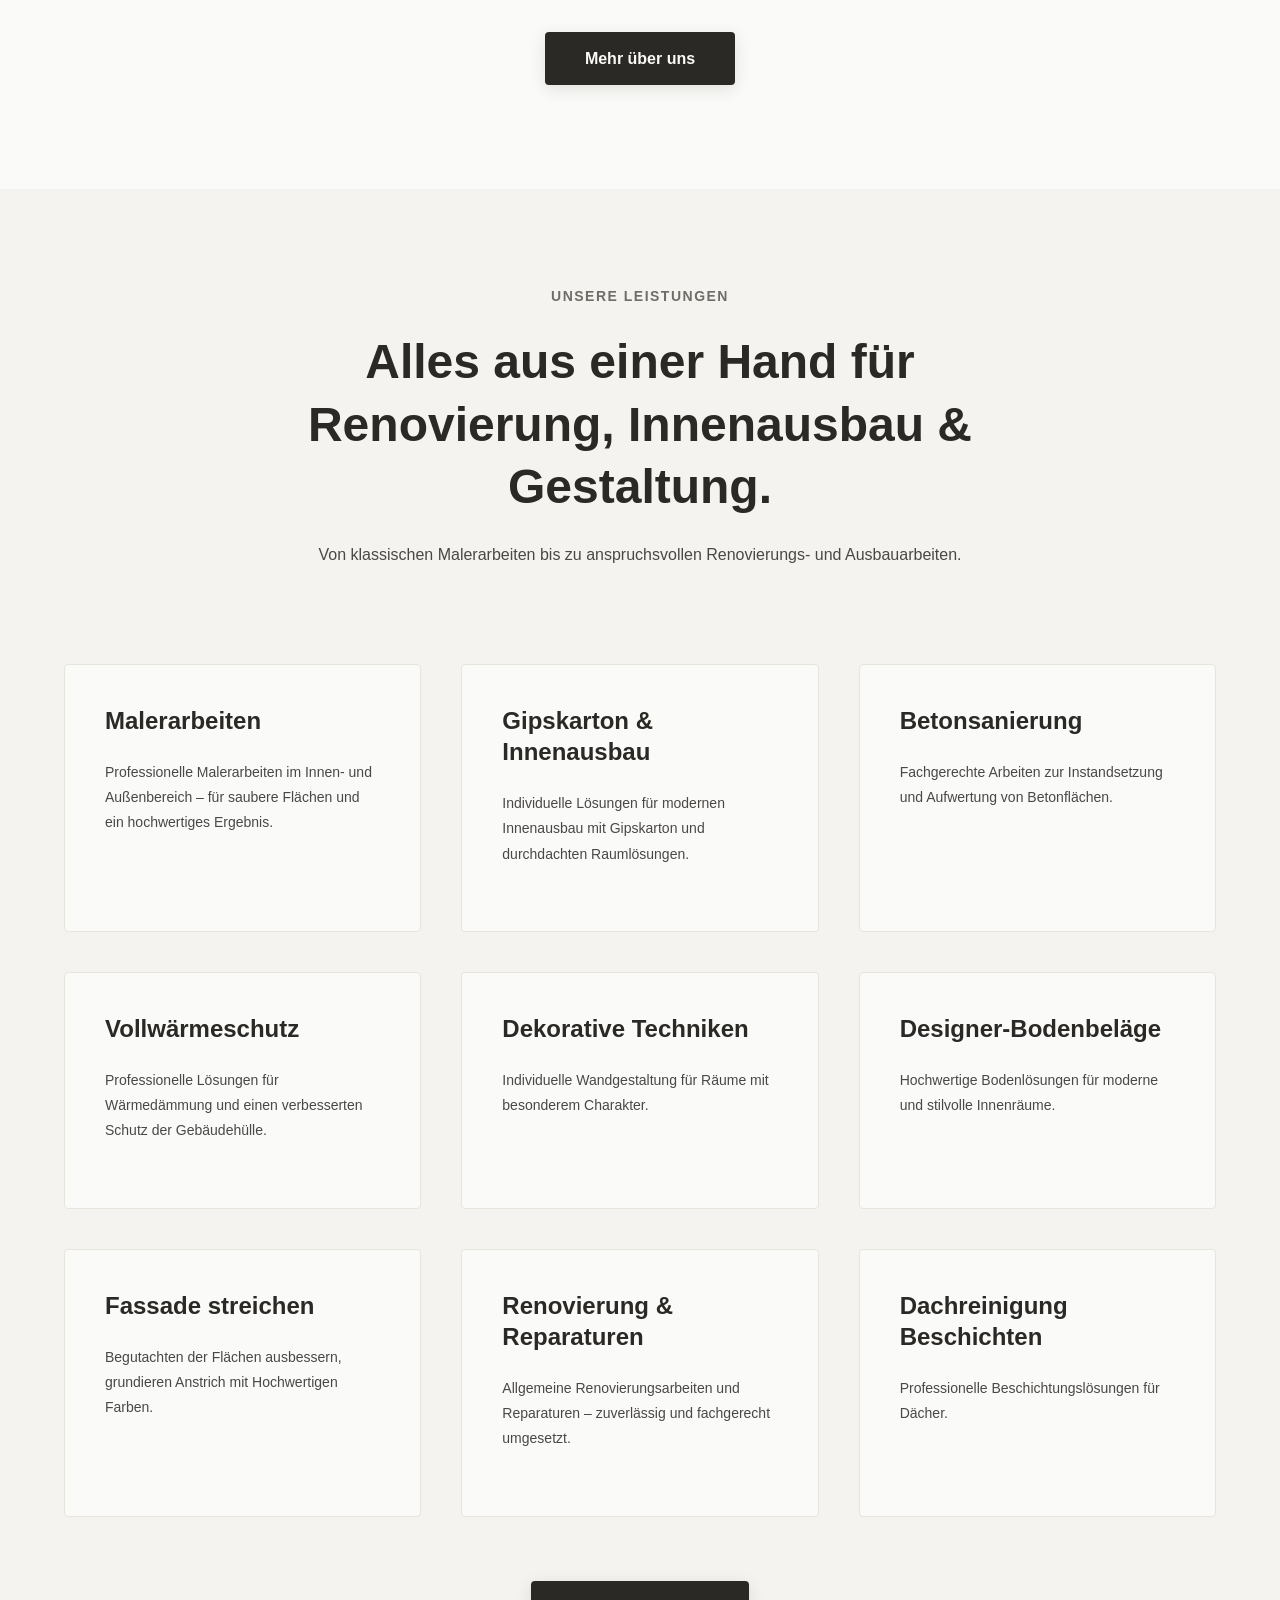
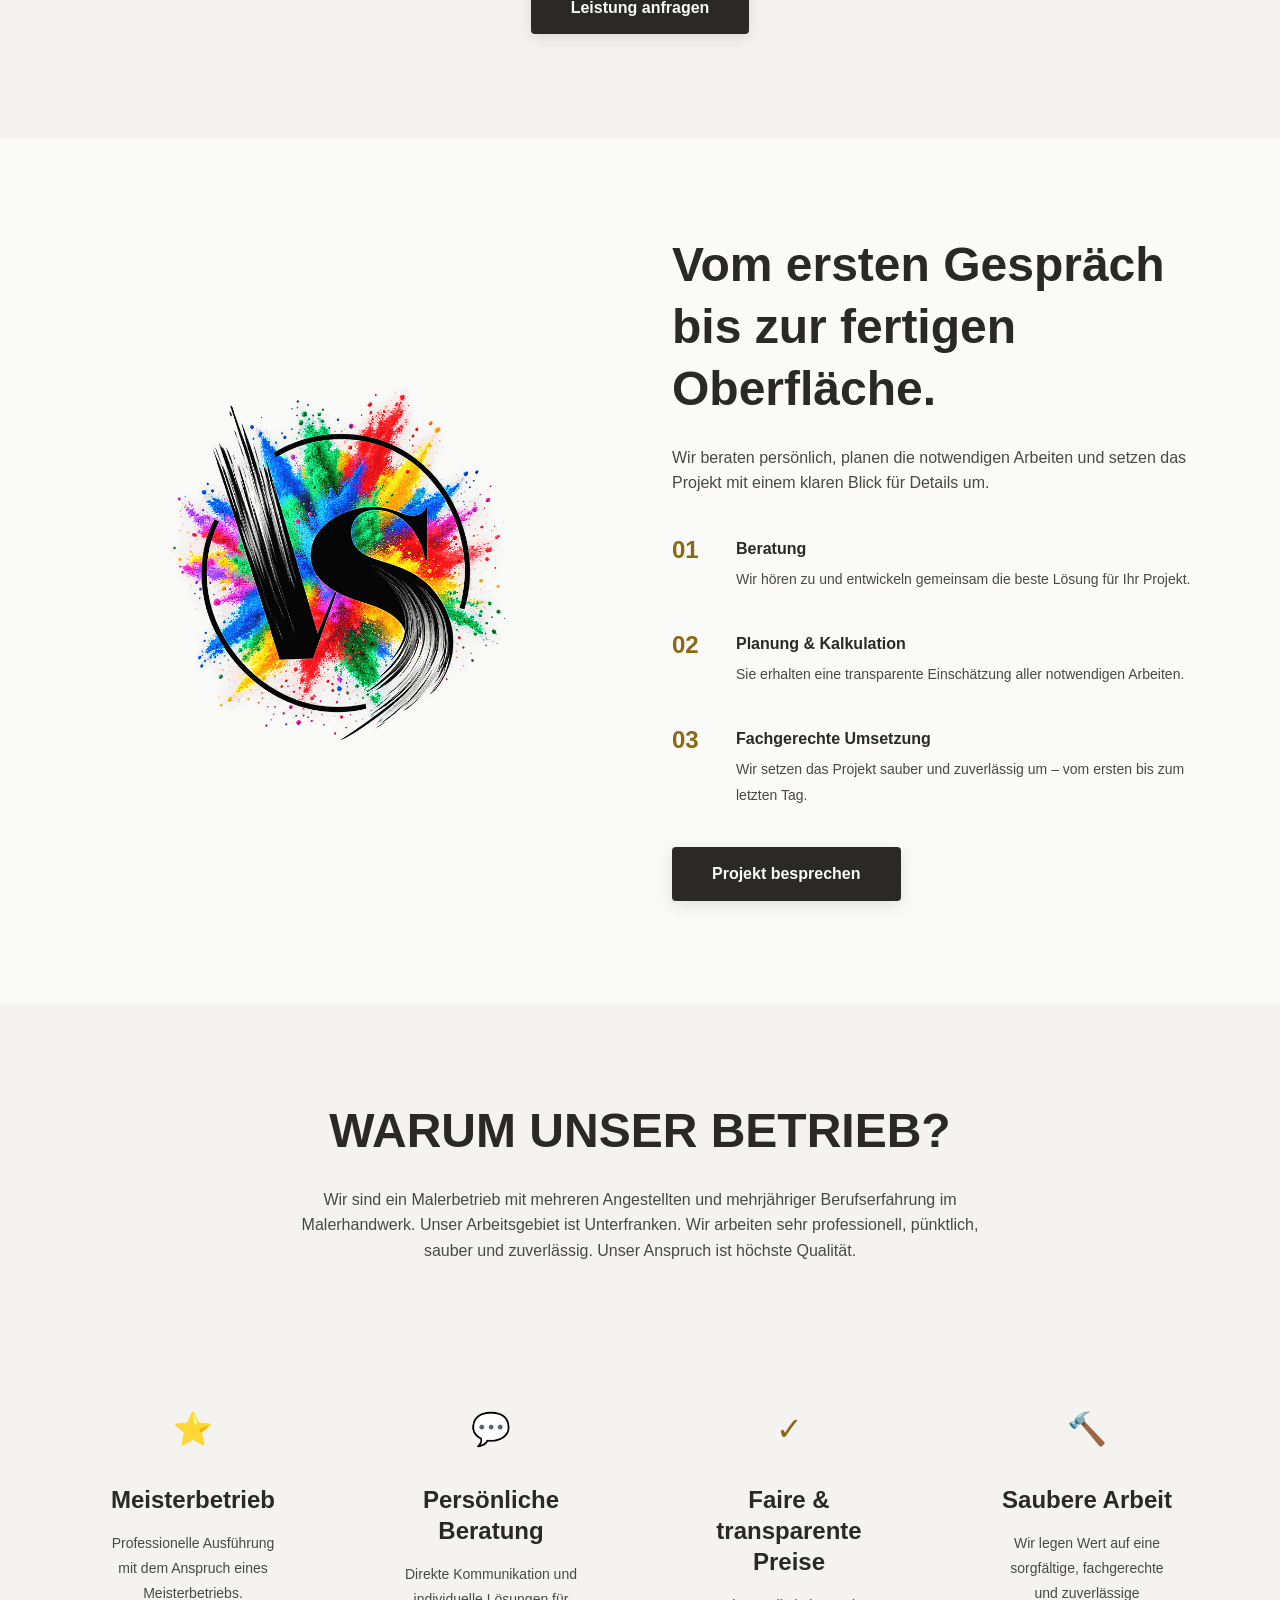
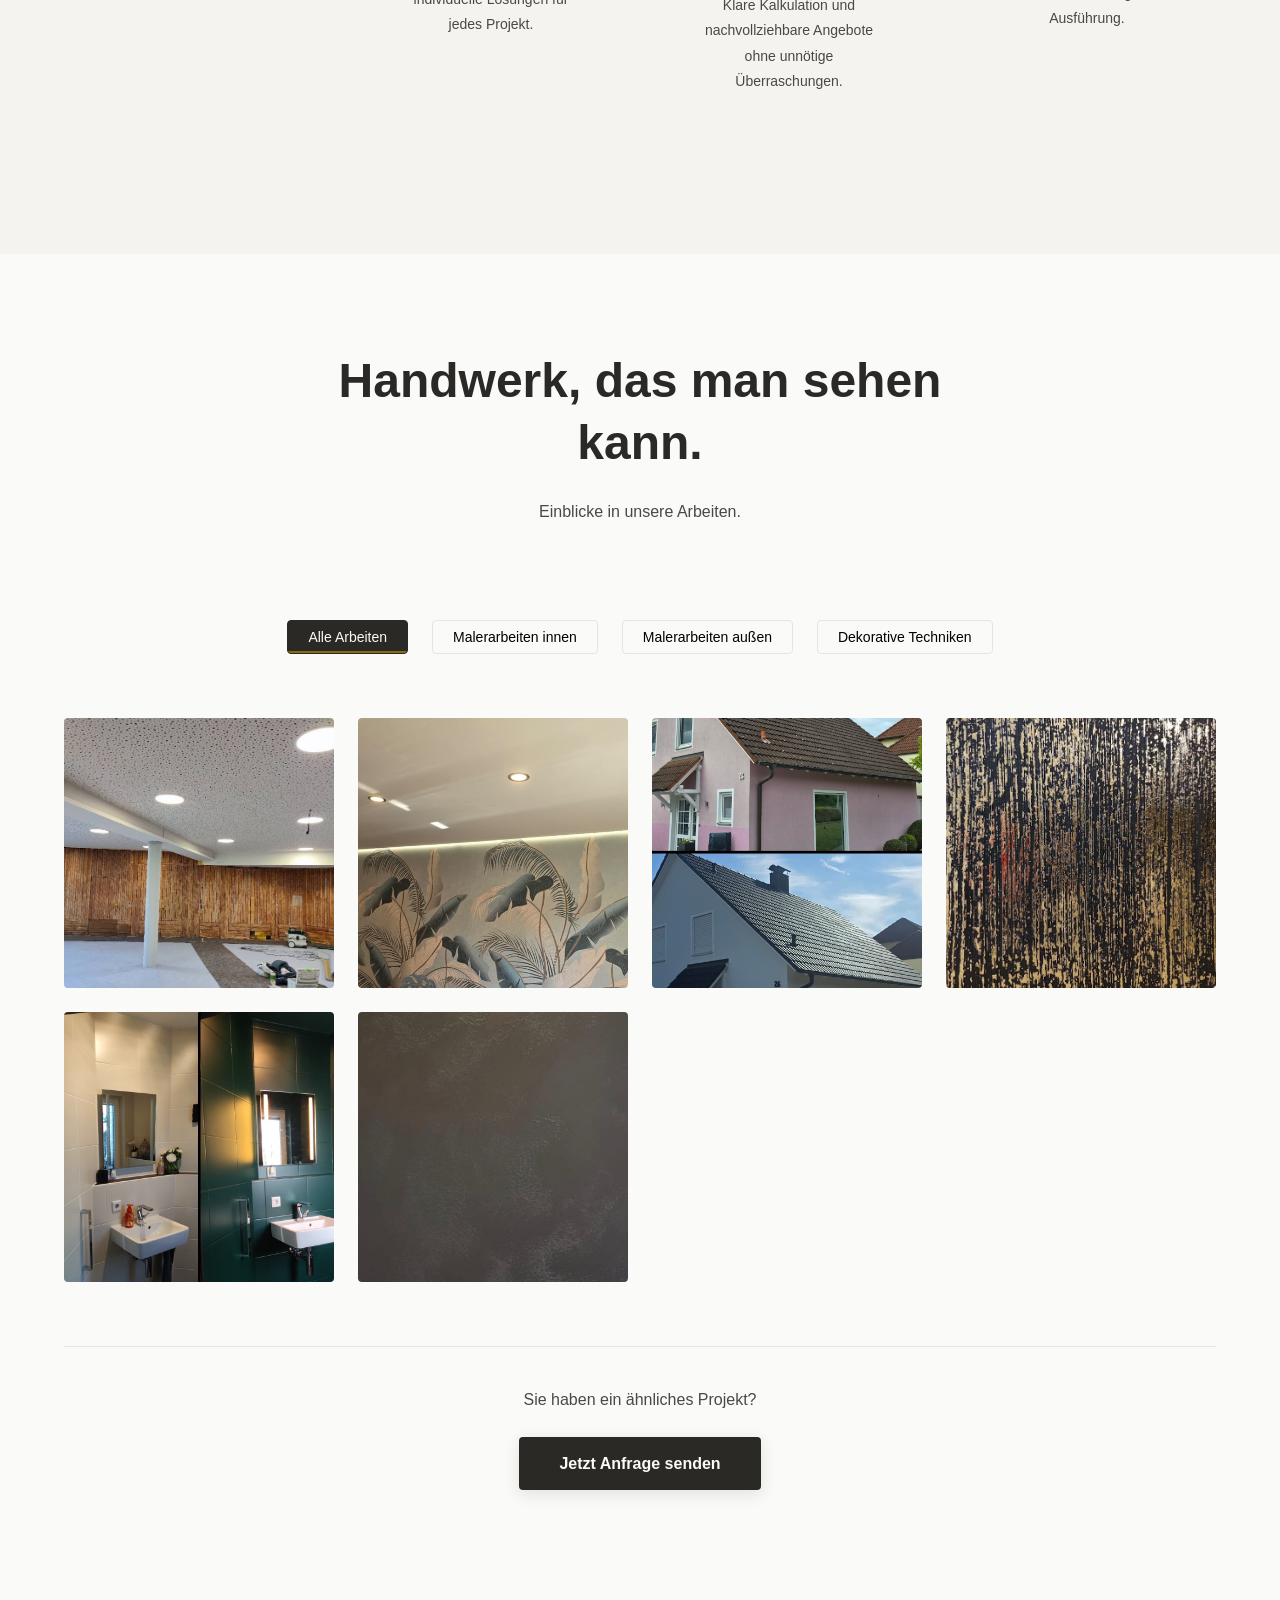
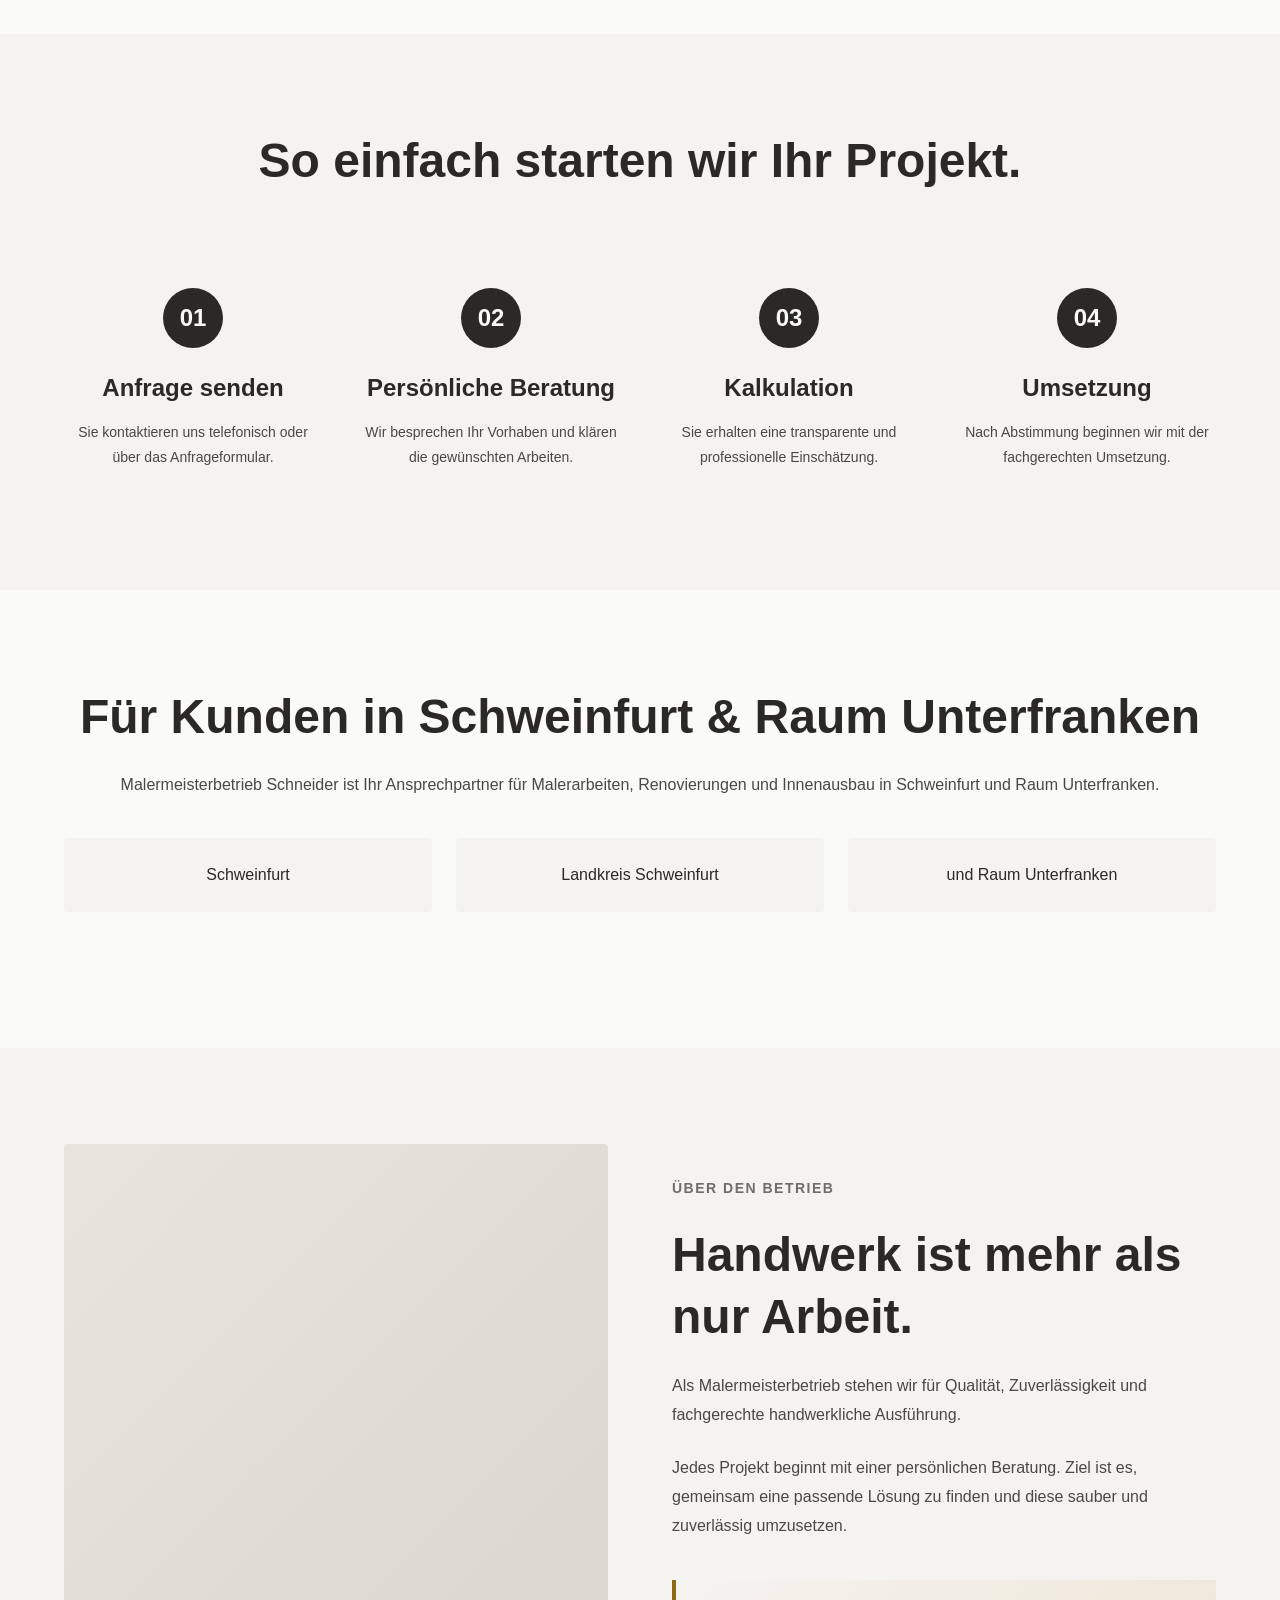
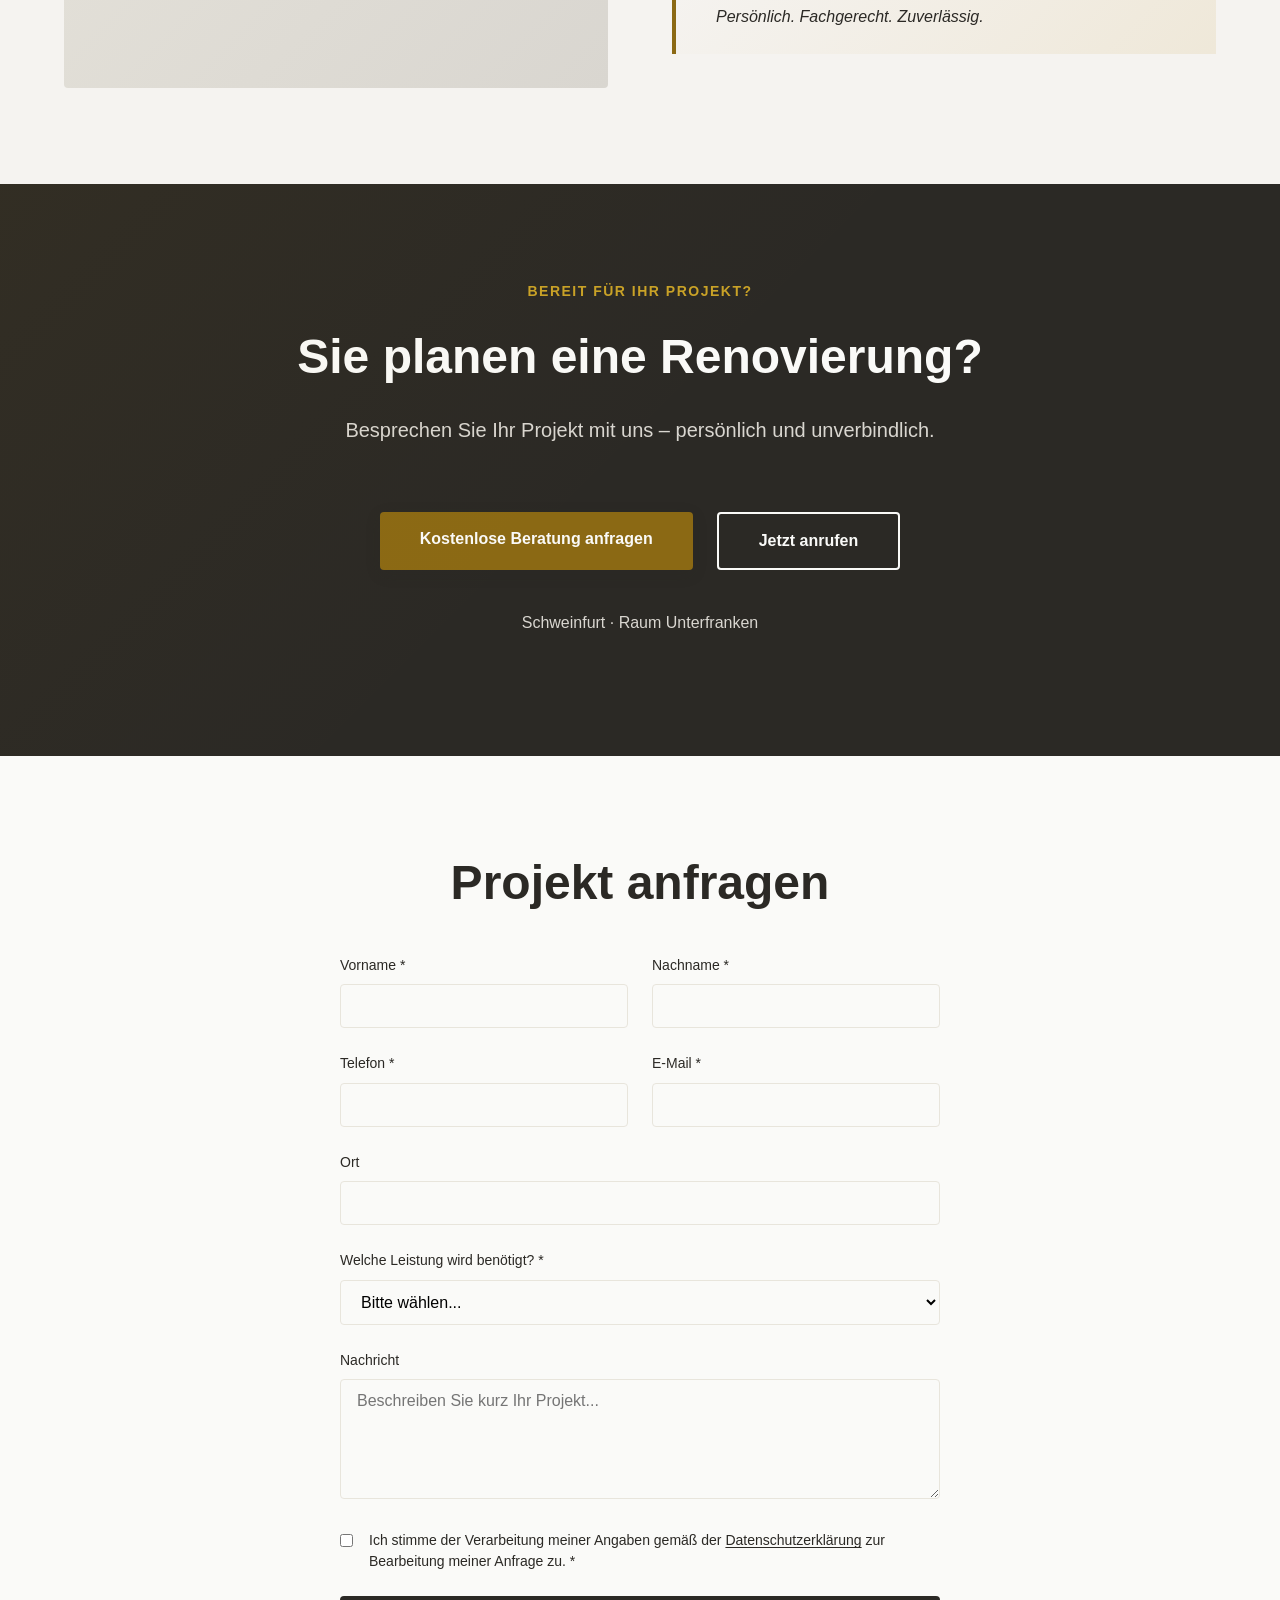
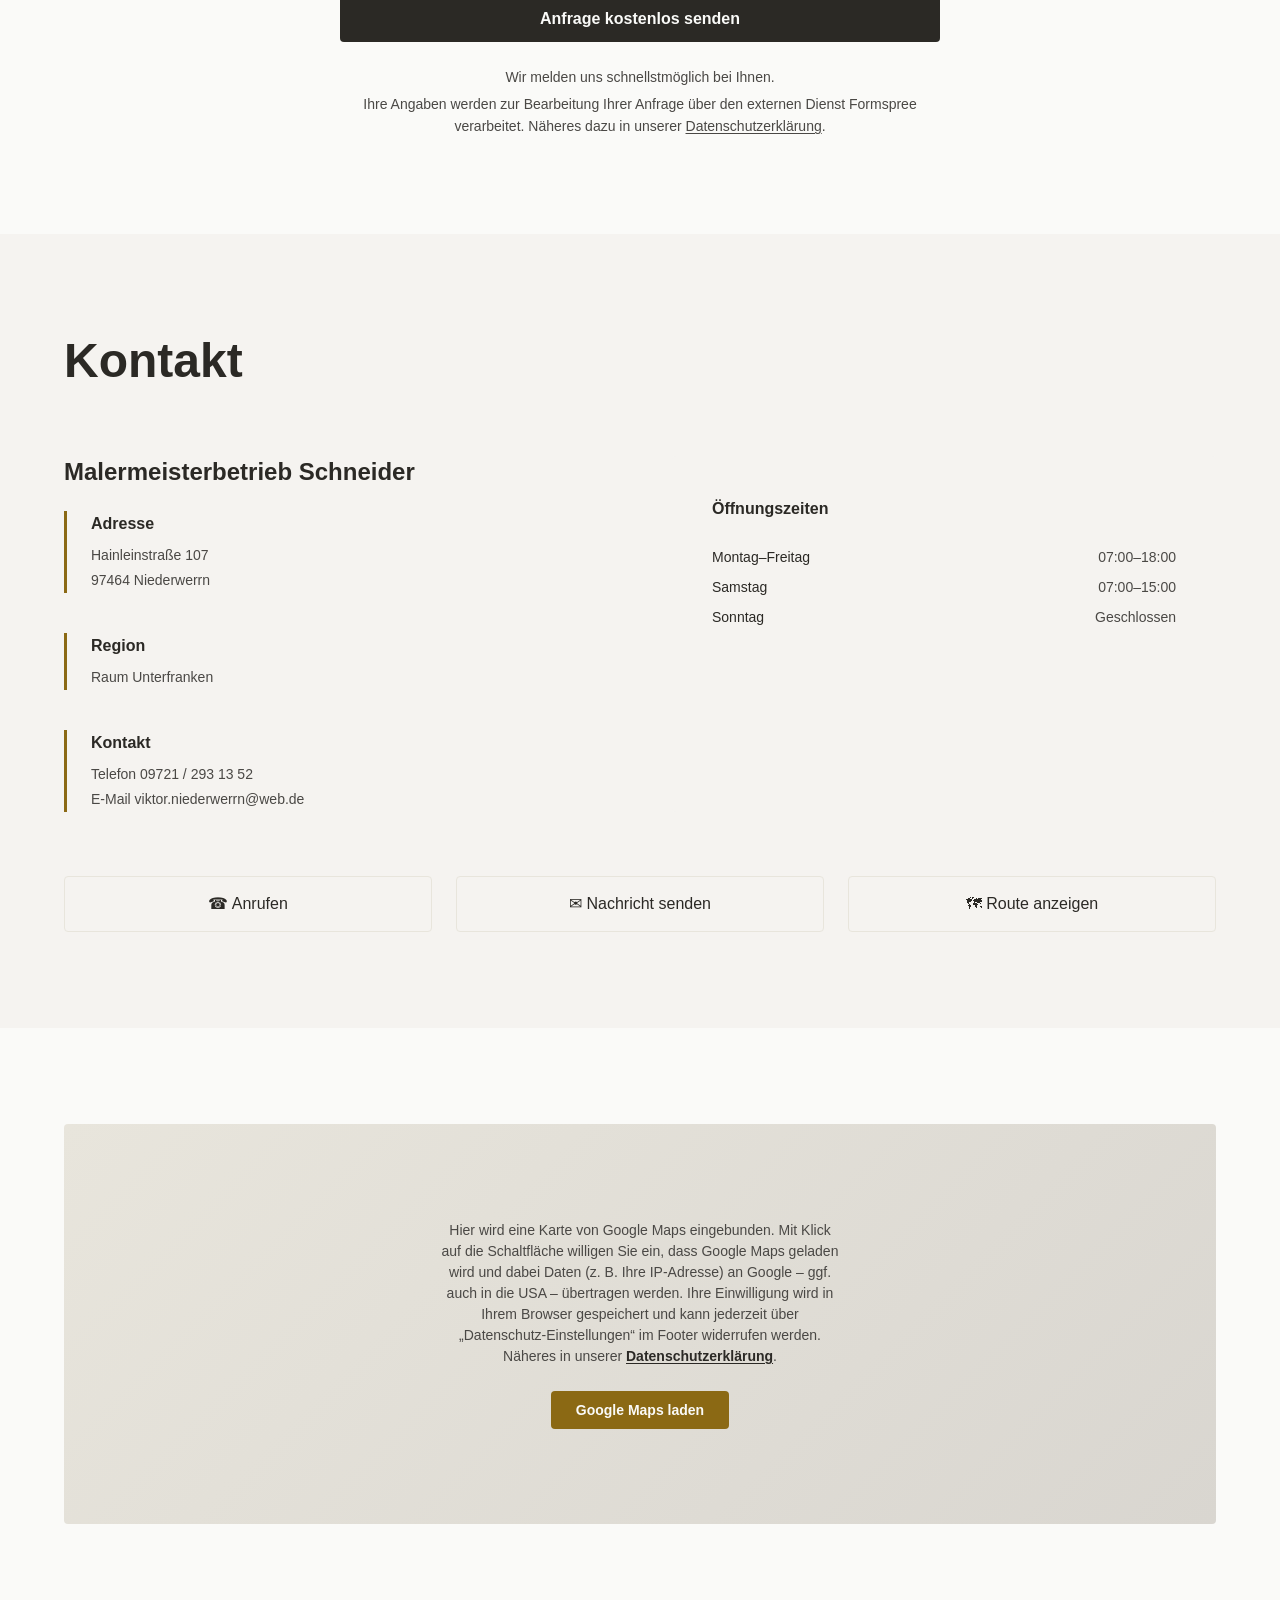
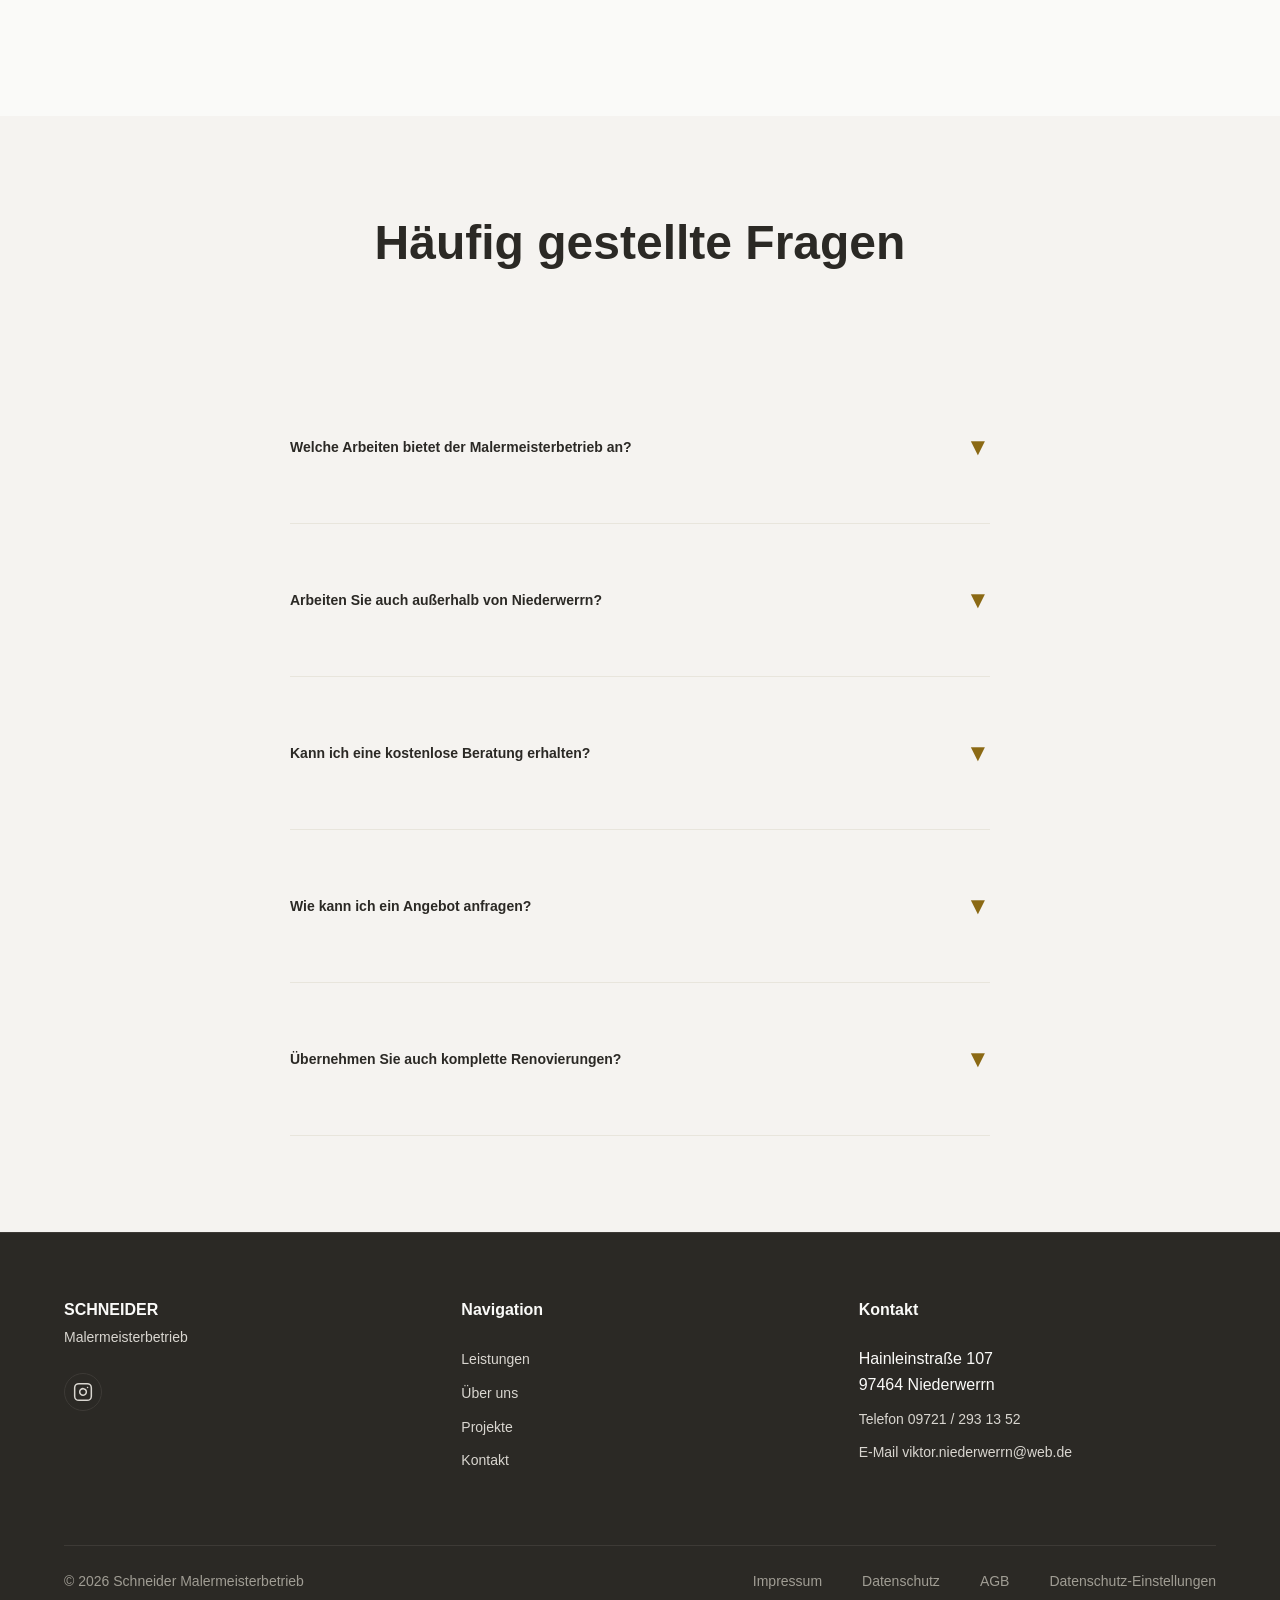
==== commit 7f13254b: "Revise facade painting description and add video Updated service description for facade painting and" ====
--- a/index.html
+++ b/index.html
@@ -192,7 +192,7 @@
                     </div>
                     <div class="service-card">
                         <h3>Fassade streichen</h3>
-                        <p>Ausbesserungen  und bewenden von hochwertigen Farben.</p>
+                        <p>Begutachten der Flächen ausbessern, grundieren Anstrich mit Hochwertigen Farben.</p>
                     </div>
                     <div class="service-card">
                         <h3>Renovierung &amp; Reparaturen</h3>
@@ -378,7 +378,7 @@
             <div class="container">
                 <div class="about">
                     <div class="about-image">
-                        <img src="images/photo-9.jpg" alt="Einblick in die Arbeit von Malermeisterbetrieb Schneider" loading="lazy" decoding="async">
+                        <video src="videos/about-loop.mp4" poster="images/about-poster.jpg" autoplay muted loop playsinline preload="metadata" aria-label="Einblick in die Arbeit von Malermeisterbetrieb Schneider"></video>
                     </div>
                     <div class="about-content">
                         <span class="eyebrow">ÜBER DEN BETRIEB</span>
--- a/css/style.css
+++ b/css/style.css
@@ -0,0 +1,2218 @@
+/* ==========================================================================
+   Malermeisterbetrieb Schneider — style.css
+
+   1  Design tokens
+   2  Base / reset
+   3  Layout & utilities
+   4  Buttons
+   5  Header & navigation
+   6  Sections (hero → faq)
+   7  Contact form
+   8  Consent banner, dialogs (consent + legal)
+   9  Footer & mobile CTA
+   10 Motion (keyframes, scroll reveal)
+   11 Responsive: 1024 → 768 → 600 → 380
+   12 Reduced motion
+   ========================================================================== */
+
+
+/* 1 — DESIGN TOKENS
+   ========================================================================== */
+
+:root {
+    /* Colors */
+    --color-white: #FAFAF8;
+    --color-off-white: #F5F3F0;
+    --color-beige: #E8E5DC;
+    --color-gray-light: #D9D6D0;
+    --color-gray-medium: #6F6D66;      /* was #8B8980 — darkened for WCAG AA (4.5:1) */
+    --color-gray-on-dark: #A09D94;     /* secondary text on anthracite (AA) */
+    --color-gray-dark: #4A4845;
+    --color-anthracite: #2B2925;
+    --color-accent: #8B6914;
+    --color-accent-light: #C9A227;     /* accent on dark backgrounds (AA) */
+    --accent-rgb: 184, 134, 11;        /* tint overlays / glows */
+    --color-text: #2B2925;
+    --color-text-light: #4A4845;
+    --color-border: #E8E5DC;
+    --color-error: #B00020;
+
+    /* Typography */
+    --font-primary: -apple-system, BlinkMacSystemFont, "Segoe UI", "Roboto", "Oxygen", "Ubuntu", "Cantarell", "Fira Sans", "Droid Sans", "Helvetica Neue", sans-serif;
+    --font-size-base: 16px;
+    --font-size-xs: 12px;
+    --font-size-sm: 14px;
+    --font-size-md: 18px;
+    --font-size-lg: 20px;
+    --font-size-xl: 24px;
+    /* Fluid sizes (replace the former per-breakpoint h1/h2/h3 patches) */
+    --fs-hero:  clamp(22px, 6.5vw - 2px, 64px);
+    --fs-title: clamp(1.5rem, 0.2rem + 5.6vw, 4rem);
+    --fs-h2:    clamp(1.25rem, 0.3rem + 4.1vw, 3rem);
+    --fs-h3:    clamp(1rem, 0.52rem + 2vw, 1.5rem);
+    --line-height-tight: 1.3;
+    --line-height-normal: 1.6;
+    --line-height-relaxed: 1.8;
+
+    /* Spacing */
+    --spacing-xs: 8px;
+    --spacing-sm: 16px;
+    --spacing-md: 24px;
+    --spacing-lg: 40px;
+    --spacing-xl: 64px;
+    --spacing-2xl: 96px;
+
+    /* Shadows, radius, motion */
+    --shadow-sm: 0 2px 8px rgba(43, 41, 37, 0.08);
+    --shadow-md: 0 4px 16px rgba(43, 41, 37, 0.12);
+    --shadow-lg: 0 8px 32px rgba(43, 41, 37, 0.15);
+    --radius: 4px;
+    --ease-spring: cubic-bezier(0.34, 1.56, 0.64, 1);
+
+    /* Layers */
+    --z-sticky-cta: 999;
+    --z-header: 1000;
+    --z-progress: 1001;
+    --z-banner: 1002;
+
+    /* Height of the sticky header when anchors are followed */
+    --header-offset: 96px;
+}
+
+
+/* 2 — BASE / RESET
+   ========================================================================== */
+
+* {
+    margin: 0;
+    padding: 0;
+    box-sizing: border-box;
+}
+
+html {
+    scroll-behavior: smooth;                 /* all in-page anchors — no JS needed */
+    scroll-padding-top: var(--header-offset);
+}
+
+/* Lock page scroll while any modal dialog is open */
+html:has(dialog[open]) {
+    overflow: hidden;
+}
+
+[hidden] {
+    display: none !important;
+}
+
+body {
+    font-family: var(--font-primary);
+    font-size: var(--font-size-base);
+    line-height: var(--line-height-normal);
+    color: var(--color-text);
+    background-color: var(--color-white);
+    -webkit-font-smoothing: antialiased;
+    -moz-osx-font-smoothing: grayscale;
+}
+
+a {
+    color: inherit;
+    text-decoration: none;
+    transition: color 0.3s ease;
+}
+
+button {
+    font-family: var(--font-primary);
+    cursor: pointer;
+    border: none;
+    background: none;
+}
+
+/* Keyboard focus only (replaces the old JS focus-outline handlers) */
+:focus-visible {
+    outline: 2px solid var(--color-accent);
+    outline-offset: 2px;
+}
+
+.section.dark :focus-visible,
+.cookie-banner :focus-visible,
+.site-footer :focus-visible {
+    outline-color: var(--color-accent-light);
+}
+
+.skip-link {
+    position: absolute;
+    top: -100px;
+    left: var(--spacing-sm);
+    z-index: 2000;
+    padding: 8px 16px;
+    border-radius: var(--radius);
+    background: var(--color-anthracite);
+    color: var(--color-white);
+}
+
+.skip-link:focus {
+    top: var(--spacing-sm);
+}
+
+
+/* 3 — LAYOUT & UTILITIES
+   ========================================================================== */
+
+.container {
+    max-width: 1200px;
+    margin: 0 auto;
+    padding: 0 var(--spacing-md);
+}
+
+.section {
+    padding: var(--spacing-2xl) 0;
+}
+
+.section.dark {
+    background-color: var(--color-anthracite);
+    color: var(--color-white);
+}
+
+.section.light-gray {
+    background-color: var(--color-off-white);
+}
+
+.section-header {
+    max-width: 700px;
+    margin: 0 auto var(--spacing-2xl);
+    text-align: center;
+}
+
+.section-header--full {
+    max-width: none;
+}
+
+.eyebrow {
+    display: block;
+    margin-bottom: var(--spacing-md);
+    font-size: var(--font-size-sm);
+    font-weight: 600;
+    letter-spacing: 1.5px;
+    text-transform: uppercase;
+    color: var(--color-gray-medium);
+}
+
+h1, h2, h3 {
+    margin-bottom: var(--spacing-md);
+    font-weight: 700;
+    line-height: var(--line-height-tight);
+}
+
+h1 { font-size: var(--fs-title); }
+h2 { font-size: var(--fs-h2); }
+h3 { font-size: var(--fs-h3); }
+
+p {
+    margin-bottom: var(--spacing-md);
+    color: var(--color-text-light);
+}
+
+/* Screenreader-only text */
+.visually-hidden {
+    position: absolute;
+    width: 1px;
+    height: 1px;
+    margin: -1px;
+    padding: 0;
+    overflow: hidden;
+    clip: rect(0, 0, 0, 0);
+    white-space: nowrap;
+    border: 0;
+}
+
+.form-checkbox a,
+.form-info a,
+.map-consent a {
+    text-decoration: underline;
+    text-underline-offset: 2px;
+}
+
+
+/* 4 — BUTTONS
+   ========================================================================== */
+
+.btn-primary,
+.btn-secondary,
+.cta-button,
+.form-button {
+    display: inline-block;
+    border-radius: var(--radius);
+    font-size: var(--font-size-base);
+    font-weight: 600;
+    white-space: nowrap;
+    transition: background-color 0.3s ease, color 0.3s ease, border-color 0.3s ease,
+                box-shadow 0.3s ease, transform 0.3s ease;
+}
+
+.btn-primary,
+.btn-secondary {
+    padding: 14px 40px;
+    overflow: hidden;                        /* keeps the original line-box spacing below inline buttons */
+    white-space: normal;
+}
+
+.btn-primary,
+.cta-button,
+.form-button {
+    background-color: var(--color-anthracite);
+    color: var(--color-white);
+}
+
+.btn-primary {
+    box-shadow: var(--shadow-md);
+}
+
+.btn-primary:hover {
+    background-color: var(--color-gray-dark);
+    box-shadow: var(--shadow-lg);
+    transform: translateY(-2px);
+}
+
+.btn-secondary {
+    border: 2px solid var(--color-text);
+    background-color: transparent;
+    color: var(--color-text);
+}
+
+.btn-secondary:hover {
+    background-color: var(--color-text);
+    color: var(--color-white);
+}
+
+.cta-button {
+    padding: var(--spacing-sm) var(--spacing-lg);
+}
+
+.cta-button:hover,
+.form-button:hover:not(:disabled) {
+    background-color: var(--color-gray-dark);
+    box-shadow: var(--shadow-md);
+    transform: translateY(-2px);
+}
+
+/* Buttons inside the dark CTA section */
+.cta-section .btn-primary {
+    background-color: var(--color-accent);
+    color: var(--color-white);
+}
+
+.cta-section .btn-secondary {
+    border-color: var(--color-white);
+    color: var(--color-white);
+}
+
+.cta-section .btn-secondary:hover {
+    background-color: var(--color-white);
+    color: var(--color-anthracite);
+}
+
+
+/* 5 — HEADER & NAVIGATION
+   ========================================================================== */
+
+.scroll-progress {
+    position: fixed;
+    top: 0;
+    left: 0;
+    z-index: var(--z-progress);
+    width: 100%;
+    height: 3px;
+    background: var(--color-accent);
+    transform: scaleX(0);
+    transform-origin: left;
+    pointer-events: none;
+}
+
+.site-header {
+    position: sticky;
+    top: 0;
+    z-index: var(--z-header);
+    padding: var(--spacing-md) 0;
+    border-bottom: 1px solid var(--color-border);
+    background-color: rgba(250, 250, 248, 0.95);
+    backdrop-filter: blur(10px);
+    transition: padding 0.3s ease, background-color 0.3s ease, box-shadow 0.3s ease;
+    animation: slideDown 0.6s var(--ease-spring);
+}
+
+.site-header.scrolled {
+    padding: var(--spacing-sm) 0;
+    background-color: rgba(250, 250, 248, 0.98);
+    box-shadow: var(--shadow-sm);
+}
+
+.site-header nav {
+    display: flex;
+    align-items: center;
+    justify-content: space-between;
+}
+
+.logo {
+    display: flex;
+    flex: 0 0 auto;
+    align-items: center;
+    gap: 8px;
+    font-size: var(--font-size-lg);
+    font-weight: 700;
+    line-height: 1.2;
+    animation: slideInLeft 0.7s var(--ease-spring);
+}
+
+.logo img {
+    width: 56px;
+    height: 56px;
+    margin-right: 10px;
+    border-radius: 50%;
+    object-fit: contain;
+    transition: transform 0.4s var(--ease-spring);
+}
+
+.logo:hover img {
+    transform: scale(1.15) rotate(5deg);
+}
+
+.logo-main {
+    display: block;
+    font-size: var(--font-size-lg);
+    color: var(--color-text);
+}
+
+.logo-sub {
+    display: block;
+    font-size: var(--font-size-sm);
+    font-weight: 400;
+    color: var(--color-gray-medium);
+}
+
+.nav-links {
+    display: flex;
+    flex: 1;
+    align-items: center;
+    justify-content: center;
+    gap: var(--spacing-lg);
+    list-style: none;
+}
+
+.nav-links a {
+    position: relative;
+    font-weight: 500;
+    color: var(--color-text);
+    transition: color 0.2s ease;
+}
+
+.nav-links a:hover {
+    color: var(--color-accent);
+}
+
+.nav-links a::after {
+    content: '';
+    position: absolute;
+    bottom: -4px;
+    left: 0;
+    width: 0;
+    height: 2px;
+    background-color: var(--color-accent);
+    transition: width 0.3s ease;
+}
+
+.nav-links a:hover::after {
+    width: 100%;
+}
+
+.hamburger {
+    display: none;
+    flex-direction: column;
+    justify-content: center;
+    gap: 6px;
+    width: 28px;
+    height: 24px;
+    padding: 0;
+}
+
+.hamburger span {
+    width: 100%;
+    height: 2px;
+    border-radius: 2px;
+    background-color: var(--color-text);
+    transition: transform 0.3s ease, opacity 0.3s ease;
+}
+
+.hamburger[aria-expanded="true"] span:nth-child(1) { transform: translateY(8px) rotate(45deg); }
+.hamburger[aria-expanded="true"] span:nth-child(2) { opacity: 0; }
+.hamburger[aria-expanded="true"] span:nth-child(3) { transform: translateY(-8px) rotate(-45deg); }
+
+
+/* 6 — SECTIONS
+   ========================================================================== */
+
+/* Hero */
+.hero {
+    position: relative;
+    display: flex;
+    align-items: center;
+    justify-content: center;
+    height: 100vh;
+    height: 100svh;
+    min-height: 600px;
+    overflow: hidden;
+    background: var(--color-white);
+}
+
+.hero-image {
+    position: absolute;
+    inset: 0;
+    z-index: 0;
+    width: 100%;
+    height: 100%;
+    object-fit: cover;
+}
+
+.hero::after {                               /* light tint over the photo */
+    content: '';
+    position: absolute;
+    inset: 0;
+    z-index: 0;
+    background: linear-gradient(135deg, rgba(245, 243, 240, 0.4) 0%, rgba(232, 229, 220, 0.5) 100%);
+}
+
+.hero-content {
+    position: relative;
+    z-index: 2;
+    max-width: 800px;
+    margin: 0 auto;
+    padding: 0 var(--spacing-md);
+    text-align: center;
+}
+
+.hero .eyebrow {
+    color: var(--color-accent);
+}
+
+.hero h1 {
+    margin-bottom: var(--spacing-lg);
+    font-size: var(--fs-hero);
+    line-height: 1.2;
+    color: var(--color-anthracite);
+}
+
+.hero-subheading {
+    max-width: 600px;
+    margin: 0 auto var(--spacing-xl);
+    font-size: var(--font-size-md);
+    line-height: var(--line-height-relaxed);
+}
+
+.hero-buttons {
+    display: flex;
+    flex-wrap: wrap;
+    justify-content: center;
+    gap: var(--spacing-md);
+    margin-bottom: var(--spacing-xl);
+}
+
+/* Trust bar */
+.trust-bar {
+    padding: var(--spacing-lg) 0;
+    border-bottom: 1px solid var(--color-border);
+    background-color: var(--color-white);
+}
+
+.trust-bar-content {
+    display: grid;
+    grid-template-columns: repeat(auto-fit, minmax(150px, 1fr));
+    align-items: center;
+    gap: var(--spacing-md);
+    text-align: center;
+}
+
+.trust-bar-item {
+    font-size: var(--font-size-sm);
+    font-weight: 500;
+    color: var(--color-gray-medium);
+}
+
+.trust-bar-item::before {
+    content: '◆';
+    margin-right: 8px;
+    font-size: 6px;
+    color: var(--color-accent);
+}
+
+/* Intro */
+.intro {
+    max-width: 800px;
+    margin: 0 auto;
+    text-align: center;
+}
+
+.intro p {
+    font-size: var(--font-size-lg);
+    line-height: var(--line-height-relaxed);
+}
+
+.intro .btn-primary {
+    margin-top: var(--spacing-lg);
+}
+
+/* Services */
+.services-grid {
+    display: grid;
+    grid-template-columns: repeat(auto-fit, minmax(280px, 1fr));
+    gap: var(--spacing-lg);
+    margin-bottom: var(--spacing-xl);
+}
+
+.service-card {
+    position: relative;
+    padding: var(--spacing-lg);
+    border: 1px solid var(--color-border);
+    border-radius: var(--radius);
+    background-color: var(--color-white);
+}
+
+.service-card p {
+    font-size: var(--font-size-sm);
+    line-height: var(--line-height-relaxed);
+}
+
+.services-cta {
+    text-align: center;
+}
+
+/* Visual performance */
+.visual-performance {
+    display: grid;
+    grid-template-columns: 1fr 1fr;
+    align-items: center;
+    gap: var(--spacing-xl);
+}
+
+.visual-performance-image,
+.about-image {
+    width: 100%;
+    overflow: hidden;
+    border-radius: var(--radius);
+    background: linear-gradient(135deg, var(--color-beige) 0%, var(--color-gray-light) 100%);
+}
+
+.visual-performance-image {
+    height: 400px;
+    background: var(--color-white);
+}
+
+.visual-performance-image img,
+.about-image img,
+.portfolio-item img {
+    width: 100%;
+    height: 100%;
+    object-fit: cover;
+}
+
+.visual-performance-content > p {
+    margin-bottom: var(--spacing-lg);
+}
+
+.process-steps {
+    display: flex;
+    flex-direction: column;
+    gap: var(--spacing-lg);
+    margin-bottom: var(--spacing-lg);
+}
+
+.process-step {
+    display: flex;
+    gap: var(--spacing-md);
+}
+
+.process-step-number {
+    flex: 0 0 40px;
+    font-size: var(--font-size-xl);
+    font-weight: 700;
+    line-height: 1.2;
+    color: var(--color-accent);
+}
+
+.process-step-text {
+    flex: 1;
+}
+
+.process-step-text strong {
+    display: block;
+    margin-bottom: 4px;
+    font-weight: 600;
+    color: var(--color-text);
+}
+
+.process-step-text span {
+    font-size: var(--font-size-sm);
+    color: var(--color-text-light);
+}
+
+/* Benefits */
+.benefits-grid {
+    display: grid;
+    grid-template-columns: repeat(auto-fit, minmax(250px, 1fr));
+    gap: var(--spacing-lg);
+}
+
+.benefit-card {
+    position: relative;
+    padding: var(--spacing-lg);
+    overflow: hidden;
+    text-align: center;
+}
+
+.benefit-card::after {                       /* soft glow on hover */
+    content: '';
+    position: absolute;
+    top: -50%;
+    left: -50%;
+    width: 200%;
+    height: 200%;
+    background: radial-gradient(circle, rgba(var(--accent-rgb), 0.2) 0%, transparent 70%);
+    opacity: 0;
+    transition: opacity 0.5s ease;
+    pointer-events: none;
+}
+
+.benefit-card:hover {
+    box-shadow: var(--shadow-lg);
+}
+
+.benefit-card:hover::after {
+    opacity: 1;
+}
+
+.benefit-icon {
+    display: flex;
+    align-items: center;
+    justify-content: center;
+    width: 60px;
+    height: 60px;
+    margin: 0 auto var(--spacing-md);
+    border-radius: var(--radius);
+    background-color: var(--color-off-white);
+    font-size: 32px;
+    color: var(--color-accent);
+}
+
+.benefit-card h3,
+.timeline-step h3 {
+    margin-bottom: var(--spacing-sm);
+}
+
+.benefit-card p,
+.timeline-step p {
+    font-size: var(--font-size-sm);
+    line-height: var(--line-height-relaxed);
+}
+
+/* Portfolio */
+.portfolio-filters {
+    display: flex;
+    flex-wrap: wrap;
+    justify-content: center;
+    gap: var(--spacing-md);
+    margin-bottom: var(--spacing-xl);
+}
+
+.filter-btn {
+    position: relative;
+    padding: 8px 20px;
+    overflow: hidden;
+    border: 1px solid var(--color-border);
+    border-radius: var(--radius);
+    background-color: var(--color-white);
+    font-size: var(--font-size-sm);
+    font-weight: 500;
+    transition: background-color 0.4s ease, color 0.4s ease, border-color 0.4s ease;
+}
+
+.filter-btn::after {                         /* underline for hover / active */
+    content: '';
+    position: absolute;
+    bottom: 0;
+    left: 0;
+    width: 100%;
+    height: 2px;
+    background: var(--color-accent);
+    transform: scaleX(0);
+    transform-origin: left;
+    transition: transform 0.4s var(--ease-spring);
+}
+
+.filter-btn:hover {
+    border-color: var(--color-accent);
+    color: var(--color-accent);
+}
+
+.filter-btn.active {
+    border-color: var(--color-text);
+    background-color: var(--color-text);
+    color: var(--color-white);
+}
+
+.filter-btn:hover::after,
+.filter-btn.active::after {
+    transform: scaleX(1);
+}
+
+.portfolio-grid {
+    display: grid;
+    grid-template-columns: repeat(auto-fit, minmax(250px, 1fr));
+    gap: var(--spacing-md);
+    margin-bottom: var(--spacing-xl);
+}
+
+.portfolio-item {
+    position: relative;
+    aspect-ratio: 1;
+    overflow: hidden;
+    border-radius: var(--radius);
+    background-color: var(--color-off-white);
+    transition: box-shadow 0.5s var(--ease-spring);
+}
+
+.portfolio-item::before {                    /* gold tint on hover */
+    content: '';
+    position: absolute;
+    inset: 0;
+    z-index: 2;
+    background: linear-gradient(135deg, rgba(var(--accent-rgb), 0.3) 0%, transparent 50%);
+    opacity: 0;
+    transition: opacity 0.4s ease;
+    pointer-events: none;
+}
+
+.portfolio-item img {
+    transition: transform 0.3s ease;
+}
+
+.portfolio-item:hover {
+    box-shadow: var(--shadow-lg);
+}
+
+.portfolio-item:hover::before {
+    opacity: 1;
+}
+
+.portfolio-item:hover img {
+    transform: scale(1.05);
+}
+
+.portfolio-caption {
+    position: absolute;
+    left: 0;
+    right: 0;
+    bottom: 0;
+    z-index: 3;
+    padding: 28px 16px 14px;
+    background: linear-gradient(to top, rgba(0, 0, 0, 0.75), transparent);
+    color: #fff;
+    font-size: 0.9rem;
+    font-weight: 500;
+    line-height: 1.35;
+    opacity: 0;
+    transform: translateY(100%);
+    transition: opacity 0.3s ease, transform 0.3s ease;
+    pointer-events: none;
+}
+
+@media (hover: hover) {
+    .portfolio-item:hover .portfolio-caption {   /* desktop: on hover */
+        opacity: 1;
+        transform: translateY(0);
+    }
+}
+
+.portfolio-item.is-active .portfolio-caption {   /* touch: on tap (toggled in main.js) */
+    opacity: 1;
+    transform: translateY(0);
+}
+
+.portfolio-item.is-entering {                /* re-played by the filter in main.js */
+    animation: fadeInUp 0.5s ease-out calc(var(--i, 0) * 0.1s) backwards;
+}
+
+.portfolio-cta {
+    padding: var(--spacing-lg) 0;
+    border-top: 1px solid var(--color-border);
+    text-align: center;
+}
+
+/* Timeline */
+.timeline {
+    display: grid;
+    grid-template-columns: repeat(4, 1fr);
+    gap: var(--spacing-lg);
+}
+
+.timeline-step {
+    position: relative;
+    text-align: center;
+}
+
+.timeline-number {
+    display: flex;
+    align-items: center;
+    justify-content: center;
+    width: 60px;
+    height: 60px;
+    margin: 0 auto var(--spacing-md);
+    border-radius: 50%;
+    background-color: var(--color-anthracite);
+    font-size: var(--font-size-xl);
+    font-weight: 700;
+    color: var(--color-white);
+}
+
+/* Region */
+.region-header {
+    margin-bottom: var(--spacing-lg);
+    text-align: center;
+}
+
+.region-locations {
+    display: grid;
+    grid-template-columns: repeat(auto-fit, minmax(150px, 1fr));
+    gap: var(--spacing-md);
+    margin-bottom: var(--spacing-lg);
+    text-align: center;
+}
+
+.region-location {
+    padding: var(--spacing-md);
+    border-radius: var(--radius);
+    background-color: var(--color-off-white);
+    font-weight: 500;
+}
+
+/* About */
+.about {
+    display: grid;
+    grid-template-columns: 1fr 1fr;
+    align-items: center;
+    gap: var(--spacing-xl);
+}
+
+.about-image {
+    aspect-ratio: 1;
+}
+
+.about-content > p {
+    line-height: var(--line-height-relaxed);
+}
+
+.about-highlight {
+    margin-top: var(--spacing-lg);
+    padding: var(--spacing-md) var(--spacing-lg);
+    border-left: 4px solid var(--color-accent);
+    background: linear-gradient(135deg, var(--color-off-white) 0%, rgba(var(--accent-rgb), 0.1) 100%);
+    font-style: italic;
+    font-weight: 500;
+    transition: transform 0.4s var(--ease-spring), box-shadow 0.4s var(--ease-spring);
+}
+
+.about-highlight:hover {
+    transform: translateX(8px);
+    box-shadow: var(--shadow-md);
+}
+
+/* CTA */
+.cta-section {
+    position: relative;
+    padding-right: var(--spacing-md);
+    padding-left: var(--spacing-md);
+    overflow: hidden;
+    text-align: center;
+}
+
+.cta-section::before {
+    content: '';
+    position: absolute;
+    inset: 0;
+    background: linear-gradient(135deg, rgba(var(--accent-rgb), 0.05) 0%, transparent 50%);
+    pointer-events: none;
+}
+
+.cta-section h2 {
+    color: var(--color-white);
+}
+
+.cta-section .eyebrow {
+    color: var(--color-accent-light);
+}
+
+.cta-section-subheading {
+    max-width: 600px;
+    margin: 0 auto var(--spacing-xl);
+    font-size: var(--font-size-lg);
+    line-height: var(--line-height-relaxed);
+    color: var(--color-gray-light);
+}
+
+.cta-buttons {
+    display: flex;
+    flex-wrap: wrap;
+    justify-content: center;
+    gap: var(--spacing-md);
+    margin-bottom: var(--spacing-lg);
+}
+
+.cta-section-location {
+    font-size: var(--font-size-base);
+    color: var(--color-gray-light);
+}
+
+/* Contact block */
+.contact-title {
+    margin-bottom: var(--spacing-xl);
+}
+
+.contact-section {
+    display: grid;
+    grid-template-columns: 1fr 1fr;
+    gap: var(--spacing-xl);
+    margin-bottom: var(--spacing-xl);
+}
+
+.contact-details {
+    display: flex;
+    flex-direction: column;
+    gap: var(--spacing-lg);
+}
+
+.contact-block {
+    padding-left: var(--spacing-md);
+    border-left: 3px solid var(--color-accent);
+}
+
+.contact-block h4 {
+    margin-bottom: 6px;
+    font-size: var(--font-size-base);
+    font-weight: 600;
+    color: var(--color-text);
+}
+
+.contact-block p {
+    margin: 0;
+    font-size: var(--font-size-sm);
+    line-height: var(--line-height-relaxed);
+}
+
+.contact-hours {
+    padding: var(--spacing-lg);
+    border-radius: var(--radius);
+    background-color: var(--color-off-white);
+}
+
+.contact-hours-title {
+    margin-bottom: var(--spacing-md);
+    font-size: var(--font-size-base);
+    line-height: var(--line-height-normal);
+}
+
+.hours-list {
+    display: flex;
+    flex-direction: column;
+    gap: 8px;
+    font-size: var(--font-size-sm);
+}
+
+.hours-item {
+    display: flex;
+    align-items: center;
+    justify-content: space-between;
+}
+
+.hours-item span:first-child {
+    font-weight: 500;
+}
+
+.hours-item span:last-child {
+    color: var(--color-text-light);
+}
+
+.contact-buttons {
+    display: flex;
+    flex-wrap: wrap;
+    justify-content: space-between;
+    gap: var(--spacing-md);
+    width: 100%;
+    margin-top: var(--spacing-xl);
+}
+
+.contact-btn {
+    position: relative;
+    display: inline-block;
+    flex: 1 1 160px;
+    padding: 16px 20px;
+    overflow: hidden;
+    border: 1px solid var(--color-border);
+    border-radius: var(--radius);
+    background-color: var(--color-off-white);
+    font-weight: 500;
+    line-height: 1.4;
+    text-align: center;
+    color: var(--color-text);
+    transition: background-color 0.4s ease, border-color 0.4s ease, color 0.4s ease, transform 0.4s var(--ease-spring);
+}
+
+.contact-btn::after {
+    content: '';
+    position: absolute;
+    inset: 0;
+    background: linear-gradient(135deg, transparent, rgba(var(--accent-rgb), 0.2));
+    opacity: 0;
+    transition: opacity 0.4s ease;
+}
+
+.contact-btn:hover {
+    border-color: var(--color-accent);
+    background-color: var(--color-accent);
+    color: var(--color-white);
+    transform: translateY(-2px);
+}
+
+.contact-btn:hover::after {
+    opacity: 1;
+}
+
+/* Map */
+.map-section {
+    width: 100%;
+    height: 400px;
+    margin-bottom: var(--spacing-2xl);
+    overflow: hidden;
+    border-radius: var(--radius);
+    background-color: var(--color-off-white);
+}
+
+.map-placeholder {
+    display: flex;
+    align-items: center;
+    justify-content: center;
+    width: 100%;
+    height: 100%;
+    background: linear-gradient(135deg, var(--color-beige) 0%, var(--color-gray-light) 100%);
+    color: var(--color-text-light);
+}
+
+.map-placeholder iframe {
+    width: 100%;
+    height: 100%;
+    border: 0;
+}
+
+.map-consent {
+    max-width: 480px;
+    padding: var(--spacing-lg);
+    text-align: center;
+}
+
+.map-consent p {
+    margin-bottom: var(--spacing-md);
+    font-size: var(--font-size-sm);
+    line-height: 1.5;
+}
+
+.map-consent a {
+    font-weight: 600;
+    color: var(--color-anthracite);
+}
+
+.map-consent .consent-btn {
+    padding: 10px 24px;
+}
+
+/* FAQ */
+.faq-section {
+    max-width: 700px;
+    margin: 0 auto;
+}
+
+.faq-item {
+    padding: var(--spacing-lg) 0;
+    border-bottom: 1px solid var(--color-border);
+}
+
+.faq-item:first-child {
+    border-top: 1px solid var(--color-border);
+}
+
+.faq-item h3 {
+    margin: 0;
+    font-size: inherit;
+    line-height: inherit;
+}
+
+.faq-question {
+    position: relative;
+    display: flex;
+    align-items: center;
+    justify-content: space-between;
+    width: 100%;
+    padding: var(--spacing-md) 0;
+    font-family: inherit;
+    font-size: var(--font-size-sm);
+    font-weight: 600;
+    text-align: left;
+    color: var(--color-text);
+    transition: color 0.3s ease;
+}
+
+.faq-question::before {                      /* marker bar while open */
+    content: '';
+    position: absolute;
+    top: 50%;
+    left: 0;
+    width: 3px;
+    height: 0;
+    background: var(--color-accent);
+    transform: translateY(-50%);
+    transition: height 0.4s var(--ease-spring);
+}
+
+.faq-question:hover {
+    color: var(--color-accent);
+}
+
+.faq-toggle {
+    display: flex;
+    align-items: center;
+    justify-content: center;
+    width: 24px;
+    height: 24px;
+    font-size: var(--font-size-xl);
+    color: var(--color-accent);
+    transition: transform 0.3s ease;
+}
+
+.faq-answer {
+    max-height: 0;
+    overflow: hidden;
+    visibility: hidden;                      /* closed answers are not read or focusable */
+    font-size: var(--font-size-sm);
+    line-height: var(--line-height-relaxed);
+    color: var(--color-text-light);
+    transition: max-height 0.3s ease, visibility 0.3s;
+}
+
+.faq-item.open .faq-toggle {
+    transform: rotate(180deg);
+}
+
+.faq-item.open .faq-question::before {
+    height: 100%;
+}
+
+.faq-item.open .faq-answer {
+    max-height: 500px;
+    padding-bottom: var(--spacing-md);
+    visibility: visible;
+}
+
+
+/* 7 — CONTACT FORM
+   ========================================================================== */
+
+.form-section {
+    max-width: 600px;
+    margin: 0 auto;
+}
+
+.form-section h2 {
+    margin-bottom: var(--spacing-lg);
+    text-align: center;
+}
+
+.form-group {
+    margin-bottom: var(--spacing-md);
+}
+
+.form-row {
+    display: grid;
+    grid-template-columns: 1fr 1fr;
+    gap: var(--spacing-md);
+}
+
+.form-group label {
+    display: block;
+    margin-bottom: 8px;
+    font-size: var(--font-size-sm);
+    font-weight: 500;
+}
+
+.form-group input,
+.form-group textarea,
+.form-group select {
+    width: 100%;
+    padding: 12px var(--spacing-sm);
+    border: 1px solid var(--color-border);
+    border-radius: var(--radius);
+    background-color: var(--color-white);
+    font-family: var(--font-primary);
+    font-size: var(--font-size-base);
+    transition: border-color 0.3s ease, box-shadow 0.3s ease;
+}
+
+.form-group input.is-filled,
+.form-group textarea.is-filled {
+    border-color: var(--color-accent);
+}
+
+.form-group input:focus-visible,
+.form-group textarea:focus-visible,
+.form-group select:focus-visible {
+    outline: none;
+    border-color: var(--color-accent);
+    box-shadow: 0 0 0 3px rgba(var(--accent-rgb), 0.35);
+}
+
+.form-group [aria-invalid="true"] {
+    border-color: var(--color-error);
+}
+
+.form-group textarea {
+    min-height: 120px;
+    resize: vertical;
+}
+
+.field-error {
+    display: block;
+    margin-top: 6px;
+    font-size: var(--font-size-xs);
+    color: var(--color-error);
+}
+
+.field-error:empty {
+    display: none;
+}
+
+.form-checkbox {
+    display: flex;
+    align-items: flex-start;
+    gap: var(--spacing-sm);
+    margin-bottom: var(--spacing-md);
+    font-size: var(--font-size-sm);
+    line-height: 1.5;
+}
+
+.form-checkbox input {
+    flex: 0 0 auto;
+    width: auto;
+    margin-top: 4px;
+}
+
+.form-checkbox-group {
+    margin-bottom: var(--spacing-md);
+}
+
+.form-checkbox-group .form-checkbox {
+    margin-bottom: 0;
+}
+
+.form-button {
+    width: 100%;
+    padding: 14px;
+    margin-bottom: var(--spacing-md);
+    white-space: normal;
+}
+
+.form-button:disabled {
+    opacity: 0.6;
+    cursor: not-allowed;
+}
+
+.form-info {
+    font-size: var(--font-size-sm);
+    text-align: center;
+    color: var(--color-text-light);
+}
+
+.form-info + .form-info {
+    margin-top: 4px;
+}
+
+.form-status {
+    margin-top: var(--spacing-sm);
+    font-size: var(--font-size-sm);
+}
+
+.form-status.is-error {
+    color: var(--color-error);
+}
+
+.hp-field {                                  /* honeypot: invisible for people */
+    position: absolute;
+    left: -9999px;
+    width: 1px;
+    height: 1px;
+    overflow: hidden;
+}
+
+
+/* 8 — CONSENT BANNER & DIALOGS
+   ========================================================================== */
+
+.cookie-banner {
+    position: fixed;
+    right: 0;
+    bottom: 0;
+    left: 0;
+    z-index: var(--z-banner);
+    padding: var(--spacing-md);
+    background: var(--color-anthracite);
+    box-shadow: 0 -4px 12px rgba(0, 0, 0, 0.1);
+    font-size: var(--font-size-sm);
+    text-align: center;
+    color: var(--color-white);
+}
+
+.cookie-banner__inner {
+    max-width: 1200px;
+    margin: 0 auto;
+}
+
+.cookie-banner p {
+    margin-bottom: var(--spacing-sm);
+    color: inherit;
+}
+
+.cookie-banner a {
+    text-decoration: underline;
+    color: var(--color-accent-light);
+}
+
+.cookie-banner__actions {
+    display: flex;
+    flex-wrap: wrap;
+    justify-content: center;
+    gap: var(--spacing-md);
+}
+
+.consent-btn {
+    padding: 8px 20px;
+    border: 1px solid transparent;
+    border-radius: var(--radius);
+    font-size: var(--font-size-sm);
+}
+
+.consent-btn--primary {
+    background: var(--color-accent);
+    font-weight: 600;
+    color: var(--color-white);
+}
+
+.consent-btn--outline {
+    border-color: var(--color-white);
+    color: var(--color-white);
+}
+
+.consent-btn--link {
+    text-decoration: underline;
+    color: var(--color-white);
+}
+
+.consent-btn--ghost {
+    border-color: var(--color-border);
+    color: var(--color-anthracite);
+}
+
+/* Consent settings dialog */
+.consent-dialog {
+    width: calc(100% - 2 * var(--spacing-md));
+    max-width: 480px;
+    padding: var(--spacing-xl);
+    border: 0;
+    border-radius: 8px;
+    background: var(--color-white);
+    box-shadow: 0 10px 40px rgba(0, 0, 0, 0.2);
+    color: var(--color-anthracite);
+}
+
+.consent-dialog::backdrop {
+    background: rgba(0, 0, 0, 0.5);
+}
+
+.dialog-title {
+    font-size: var(--fs-h3);
+}
+
+.consent-dialog > p {
+    font-size: var(--font-size-sm);
+}
+
+.consent-row {
+    display: flex;
+    align-items: center;
+    justify-content: space-between;
+    gap: var(--spacing-md);
+    padding: var(--spacing-sm) 0;
+    border-bottom: 1px solid var(--color-border);
+}
+
+.consent-row-desc {
+    display: block;
+    font-size: var(--font-size-sm);
+    color: var(--color-text-light);
+}
+
+.dialog-actions {
+    display: flex;
+    flex-wrap: wrap;
+    justify-content: flex-end;
+    gap: var(--spacing-md);
+    margin-top: var(--spacing-lg);
+}
+
+.legal-page {
+    padding: var(--spacing-2xl) 0;
+    background: var(--color-white);
+    animation: fadeInUp 0.3s ease-out;
+}
+
+.legal-page--alt {
+    background: var(--color-off-white);
+}
+
+.legal-container {
+    max-width: 900px;
+}
+
+.legal-page a {
+    text-decoration: underline;
+    text-underline-offset: 2px;
+}
+
+.legal-title {
+    margin-bottom: var(--spacing-xl);
+    font-size: var(--fs-title);
+}
+
+.legal-heading {
+    margin: var(--spacing-xl) 0 var(--spacing-md);
+    font-size: var(--fs-h2);
+}
+
+.legal-subheading {
+    margin: var(--spacing-lg) 0 var(--spacing-md);
+    font-size: var(--fs-h3);
+    line-height: var(--line-height-tight);
+}
+
+.legal-list {
+    margin-bottom: var(--spacing-md);
+    padding-left: var(--spacing-lg);
+    color: var(--color-text-light);
+}
+
+.legal-list li {
+    margin-bottom: 8px;
+}
+
+.legal-updated {
+    margin-top: var(--spacing-2xl);
+    font-size: var(--font-size-sm);
+    color: var(--color-gray-medium);
+}
+
+.legal-fill {                                /* owner-supplied data still missing */
+    padding: 0 4px;
+    border-radius: 2px;
+    font-style: normal;
+    color: var(--color-anthracite);
+}
+
+
+/* 9 — FOOTER & MOBILE CTA
+   ========================================================================== */
+
+.site-footer {
+    padding: var(--spacing-xl) 0 var(--spacing-lg);
+    border-top: 1px solid #3d3a36;
+    background-color: var(--color-anthracite);
+    color: var(--color-white);
+}
+
+.footer-content {
+    display: grid;
+    grid-template-columns: repeat(auto-fit, minmax(250px, 1fr));
+    gap: var(--spacing-lg);
+    margin-bottom: var(--spacing-xl);
+}
+
+.footer-brand {
+    margin-bottom: var(--spacing-md);
+}
+
+.footer-brand-name {
+    margin-bottom: 4px;
+    font-weight: 700;
+}
+
+.footer-brand-sub {
+    font-size: var(--font-size-sm);
+    color: var(--color-gray-light);
+}
+
+.footer-social {
+    display: flex;
+    gap: 12px;
+    margin-top: var(--spacing-md);
+}
+
+.footer-social-link {
+    display: inline-flex;
+    align-items: center;
+    justify-content: center;
+    width: 38px;
+    height: 38px;
+    border: 1px solid #3d3a36;
+    border-radius: 50%;
+    color: var(--color-gray-light);
+    transition: color 0.3s ease, border-color 0.3s ease, background-color 0.3s ease;
+}
+
+.footer-social-link:hover,
+.footer-social-link:focus-visible {
+    color: var(--color-anthracite);
+    background-color: var(--color-accent-light);
+    border-color: var(--color-accent-light);
+}
+
+.footer-heading {
+    margin-bottom: var(--spacing-md);
+    font-size: var(--font-size-base);
+    font-weight: 600;
+    line-height: var(--line-height-normal);
+}
+
+.footer-section ul {
+    list-style: none;
+}
+
+.footer-section li {
+    margin-bottom: 8px;
+}
+
+.footer-section a {
+    font-size: var(--font-size-sm);
+    color: var(--color-gray-light);
+    transition: color 0.3s ease;
+}
+
+.footer-section a:hover {
+    color: var(--color-accent-light);
+}
+
+.footer-bottom {
+    display: flex;
+    flex-wrap: wrap;
+    align-items: center;
+    justify-content: space-between;
+    gap: var(--spacing-md);
+    padding-top: var(--spacing-md);
+    border-top: 1px solid #3d3a36;
+    font-size: var(--font-size-sm);
+    color: var(--color-gray-on-dark);
+}
+
+.footer-links {
+    display: flex;
+    flex-wrap: wrap;
+    gap: var(--spacing-lg);
+}
+
+.footer-links a,
+.footer-link-btn {
+    font-size: inherit;
+    line-height: inherit;
+    color: var(--color-gray-on-dark);
+    transition: color 0.3s ease;
+}
+
+.footer-links a:hover,
+.footer-link-btn:hover {
+    color: var(--color-white);
+}
+
+.mobile-sticky-cta {
+    display: none;
+    position: fixed;
+    right: 0;
+    bottom: 0;
+    left: 0;
+    z-index: var(--z-sticky-cta);
+    gap: var(--spacing-sm);
+    padding: var(--spacing-sm);
+    border-top: 1px solid var(--color-border);
+    background-color: var(--color-white);
+}
+
+.mobile-sticky-cta a {
+    flex: 1;
+    padding: 12px;
+    border: 0;
+    font-size: var(--font-size-sm);
+    text-align: center;
+}
+
+.mobile-sticky-cta .btn-secondary {
+    border: 1px solid var(--color-border);
+    background-color: var(--color-off-white);
+    color: var(--color-text);
+}
+
+
+/* 10 — MOTION
+   ========================================================================== */
+
+@keyframes fadeIn {
+    from { opacity: 0; }
+    to   { opacity: 1; }
+}
+
+@keyframes fadeInUp {
+    from { opacity: 0; transform: translateY(30px); }
+    to   { opacity: 1; transform: translateY(0); }
+}
+
+@keyframes slideInLeft {
+    from { opacity: 0; transform: translateX(-30px); }
+    to   { opacity: 1; transform: translateX(0); }
+}
+
+@keyframes slideDown {
+    from { opacity: 0; transform: translateY(-20px); }
+    to   { opacity: 1; transform: translateY(0); }
+}
+
+/* Scroll reveal: main.js adds .reveal only to elements below the fold and
+   removes both classes again when the animation has finished. */
+.reveal {
+    opacity: 0;
+}
+
+.reveal.is-visible {
+    animation: fadeInUp 0.8s var(--ease-spring) var(--reveal-delay, 0s) both;
+}
+
+.nav-links.open {
+    animation: slideDown 0.3s ease-out;
+}
+
+
+/* 11 — RESPONSIVE
+   ========================================================================== */
+
+@media (max-width: 1024px) {
+    .visual-performance,
+    .about,
+    .contact-section {
+        grid-template-columns: 1fr;
+    }
+
+    .visual-performance-image {
+        order: -1;
+        height: 350px;
+    }
+
+    .about-image {
+        order: -1;
+        max-height: 400px;
+    }
+
+    .services-grid,
+    .benefits-grid {
+        grid-template-columns: repeat(2, 1fr);
+    }
+}
+
+@media (max-width: 768px) {
+    :root {
+        --spacing-2xl: 60px;
+        --spacing-xl: 40px;
+        --header-offset: 80px;
+    }
+
+    /* Header & mobile menu */
+    .site-header {
+        padding: 12px 0;
+    }
+
+    .site-header.scrolled {
+        padding: 8px 0;
+    }
+
+    .hamburger {
+        display: flex;
+    }
+
+    .cta-button {
+        display: none;
+    }
+
+    .nav-links {
+        display: none;
+        position: absolute;
+        top: 100%;
+        right: 0;
+        left: 0;
+        z-index: var(--z-sticky-cta);
+        flex-direction: column;
+        gap: var(--spacing-sm);
+        padding: var(--spacing-md);
+        border-bottom: 1px solid var(--color-border);
+        background: var(--color-white);
+        box-shadow: var(--shadow-md);
+    }
+
+    .nav-links.open {
+        display: flex;
+    }
+
+    .logo-sub {
+        font-size: var(--font-size-xs);
+    }
+
+    /* Sections */
+    .section {
+        padding: var(--spacing-xl) 0;
+    }
+
+    .hero {
+        height: auto;
+        min-height: 60vh;
+        padding: 40px 0;
+    }
+
+    .hero h1 {
+        margin-bottom: var(--spacing-lg);
+    }
+
+    .hero-subheading {
+        margin-bottom: var(--spacing-lg);
+        font-size: var(--font-size-base);
+    }
+
+    .hero-buttons {
+        flex-direction: column;
+        gap: var(--spacing-sm);
+    }
+
+    .trust-bar-content {
+        grid-template-columns: repeat(2, 1fr);
+        gap: var(--spacing-sm);
+    }
+
+    .trust-bar-item {
+        font-size: var(--font-size-xs);
+    }
+
+    .services-grid,
+    .benefits-grid {
+        grid-template-columns: 1fr;
+    }
+
+    .service-card,
+    .benefit-card {
+        padding: var(--spacing-md);
+    }
+
+    .benefit-icon {
+        width: 50px;
+        height: 50px;
+        font-size: var(--font-size-xl);
+    }
+
+    .portfolio-grid {
+        grid-template-columns: repeat(2, 1fr);
+        gap: var(--spacing-sm);
+    }
+
+    .filter-btn {
+        padding: 8px 16px;
+        font-size: var(--font-size-xs);
+        white-space: nowrap;
+    }
+
+    .timeline {
+        grid-template-columns: 1fr;
+        gap: var(--spacing-md);
+    }
+
+    .timeline-step {
+        padding: var(--spacing-md);
+        border: 1px solid var(--color-border);
+        border-radius: var(--radius);
+        background: var(--color-white);
+    }
+
+    .timeline-number {
+        width: 50px;
+        height: 50px;
+        font-size: var(--font-size-lg);
+    }
+
+    .form-row {
+        grid-template-columns: 1fr;
+        gap: var(--spacing-sm);
+    }
+
+    .map-section {
+        height: 300px;
+    }
+
+    .mobile-sticky-cta {
+        display: flex;
+    }
+
+    body {
+        padding-bottom: 70px;
+    }
+}
+
+@media (max-width: 600px) {
+    :root {
+        --spacing-2xl: 48px;
+        --spacing-xl: 32px;
+        --spacing-lg: 24px;
+        --radius: 3px;
+    }
+
+    .container {
+        padding: 0 var(--spacing-sm);
+    }
+
+    .section {
+        padding: var(--spacing-lg) 0;
+    }
+
+    .eyebrow {
+        margin-bottom: var(--spacing-sm);
+        font-size: var(--font-size-xs);
+        letter-spacing: 1px;
+    }
+
+    .btn-primary,
+    .btn-secondary {
+        padding: 11px 16px;
+        font-size: var(--font-size-sm);
+    }
+
+    /* Hero */
+    .hero {
+        min-height: 50vh;
+        padding: 30px 0;
+    }
+
+    .hero-content {
+        max-width: 100%;
+        padding: 0 var(--spacing-sm);
+    }
+
+    .hero h1 {
+        margin-bottom: var(--spacing-md);
+    }
+
+    .hero-subheading {
+        margin-bottom: var(--spacing-md);
+        font-size: var(--font-size-sm);
+        line-height: 1.5;
+    }
+
+    .hero-buttons {
+        gap: 8px;
+    }
+
+    /* Trust bar */
+    .trust-bar {
+        padding: var(--spacing-md) 0;
+    }
+
+    .trust-bar-content {
+        grid-template-columns: 1fr;
+        gap: 8px;
+    }
+
+    .trust-bar-item {
+        padding: 6px 0;
+    }
+
+    /* Cards */
+    .services-grid,
+    .benefits-grid {
+        gap: var(--spacing-md);
+    }
+
+    .service-card h3 {
+        margin-bottom: var(--spacing-sm);
+    }
+
+    .service-card p,
+    .benefit-card p,
+    .timeline-step p {
+        font-size: var(--font-size-xs);
+    }
+
+    .service-card p {
+        line-height: 1.5;
+    }
+
+    .benefit-icon {
+        width: 45px;
+        height: 45px;
+        margin-bottom: var(--spacing-sm);
+        font-size: var(--font-size-lg);
+    }
+
+    .benefit-card h3,
+    .timeline-step h3 {
+        margin-bottom: 6px;
+        font-size: var(--font-size-base);
+    }
+
+    .portfolio-grid {
+        gap: 8px;
+    }
+
+    .timeline {
+        gap: var(--spacing-sm);
+    }
+
+    .timeline-number {
+        width: 45px;
+        height: 45px;
+        margin-bottom: var(--spacing-sm);
+        font-size: var(--font-size-base);
+    }
+
+    /* Content blocks */
+    .visual-performance-image,
+    .about-image {
+        height: 250px;
+    }
+
+    .process-step-number {
+        flex-basis: 30px;
+        font-size: var(--font-size-lg);
+    }
+
+    .process-step-text strong {
+        margin-bottom: 2px;
+        font-size: var(--font-size-sm);
+    }
+
+    .process-step-text span {
+        font-size: var(--font-size-xs);
+    }
+
+    .region-locations {
+        grid-template-columns: repeat(2, 1fr);
+        gap: var(--spacing-sm);
+    }
+
+    .region-location {
+        padding: var(--spacing-sm);
+        font-size: var(--font-size-sm);
+    }
+
+    .about-highlight {
+        padding: var(--spacing-md);
+        font-size: var(--font-size-sm);
+    }
+
+    .cta-section {
+        padding: var(--spacing-lg) var(--spacing-md);
+    }
+
+    .cta-section h2 {
+        margin-bottom: var(--spacing-sm);
+        font-size: var(--font-size-xl);
+    }
+
+    .cta-section-subheading {
+        margin-bottom: var(--spacing-lg);
+        font-size: var(--font-size-base);
+    }
+
+    .cta-buttons {
+        flex-direction: column;
+        gap: 8px;
+    }
+
+    /* Form */
+    .form-group label {
+        margin-bottom: 6px;
+        font-size: var(--font-size-xs);
+    }
+
+    .form-group input,
+    .form-group textarea,
+    .form-group select {
+        padding: 10px var(--spacing-sm);
+        font-size: var(--font-size-sm);
+    }
+
+    .form-button {
+        padding: 12px;
+        font-size: var(--font-size-sm);
+    }
+
+    .form-info {
+        font-size: var(--font-size-xs);
+    }
+
+    /* Contact */
+    .contact-section {
+        gap: var(--spacing-lg);
+    }
+
+    .contact-info h3 {
+        font-size: var(--font-size-base);
+    }
+
+    .contact-block {
+        margin-bottom: var(--spacing-md);
+    }
+
+    .contact-block h4 {
+        margin-bottom: 4px;
+        font-size: var(--font-size-sm);
+    }
+
+    .contact-block p,
+    .hours-item {
+        font-size: var(--font-size-xs);
+    }
+
+    .contact-buttons {
+        flex-direction: column;
+        gap: 8px;
+    }
+
+    .contact-btn {
+        padding: 10px 16px;
+        font-size: var(--font-size-xs);
+    }
+
+    .contact-hours {
+        padding: var(--spacing-md);
+    }
+
+    .contact-hours-title {
+        margin-bottom: var(--spacing-sm);
+        font-size: var(--font-size-sm);
+    }
+
+    .hours-list {
+        gap: 6px;
+    }
+
+    .map-section {
+        height: 250px;
+        margin-bottom: var(--spacing-lg);
+    }
+
+    /* FAQ */
+    .faq-section {
+        max-width: 100%;
+    }
+
+    .faq-item {
+        padding: var(--spacing-md) 0;
+    }
+
+    .faq-question {
+        padding: var(--spacing-sm) 0;
+    }
+
+    .faq-toggle {
+        width: 20px;
+        height: 20px;
+        font-size: var(--font-size-base);
+    }
+
+    .faq-answer {
+        font-size: var(--font-size-xs);
+    }
+
+    .faq-item.open .faq-answer {
+        padding-bottom: var(--spacing-sm);
+    }
+
+    /* Footer & sticky CTA */
+    .site-footer {
+        padding: var(--spacing-lg) 0 var(--spacing-md);
+    }
+
+    .footer-content {
+        grid-template-columns: 1fr;
+        gap: var(--spacing-md);
+    }
+
+    .footer-heading {
+        font-size: var(--font-size-sm);
+    }
+
+    .footer-section a {
+        font-size: var(--font-size-xs);
+    }
+
+    .footer-bottom {
+        flex-direction: column;
+        gap: 8px;
+        font-size: var(--font-size-xs);
+        text-align: center;
+    }
+
+    .footer-links {
+        justify-content: center;
+        gap: 8px var(--spacing-sm);
+    }
+
+    .mobile-sticky-cta {
+        gap: 8px;
+        padding: 8px;
+    }
+
+    .mobile-sticky-cta a {
+        padding: 10px;
+        font-size: var(--font-size-xs);
+    }
+}
+
+@media (max-width: 380px) {
+    .portfolio-grid {
+        grid-template-columns: 1fr;
+    }
+
+    .logo {
+        gap: 4px;
+    }
+
+    .logo img {
+        margin-right: 4px;
+    }
+}
+
+
+/* 12 — REDUCED MOTION
+   ========================================================================== */
+
+@media (prefers-reduced-motion: reduce) {
+    html {
+        scroll-behavior: auto;
+    }
+
+    *, *::before, *::after {
+        animation-duration: 0.01ms !important;
+        animation-iteration-count: 1 !important;
+        transition-duration: 0.01ms !important;
+    }
+}
